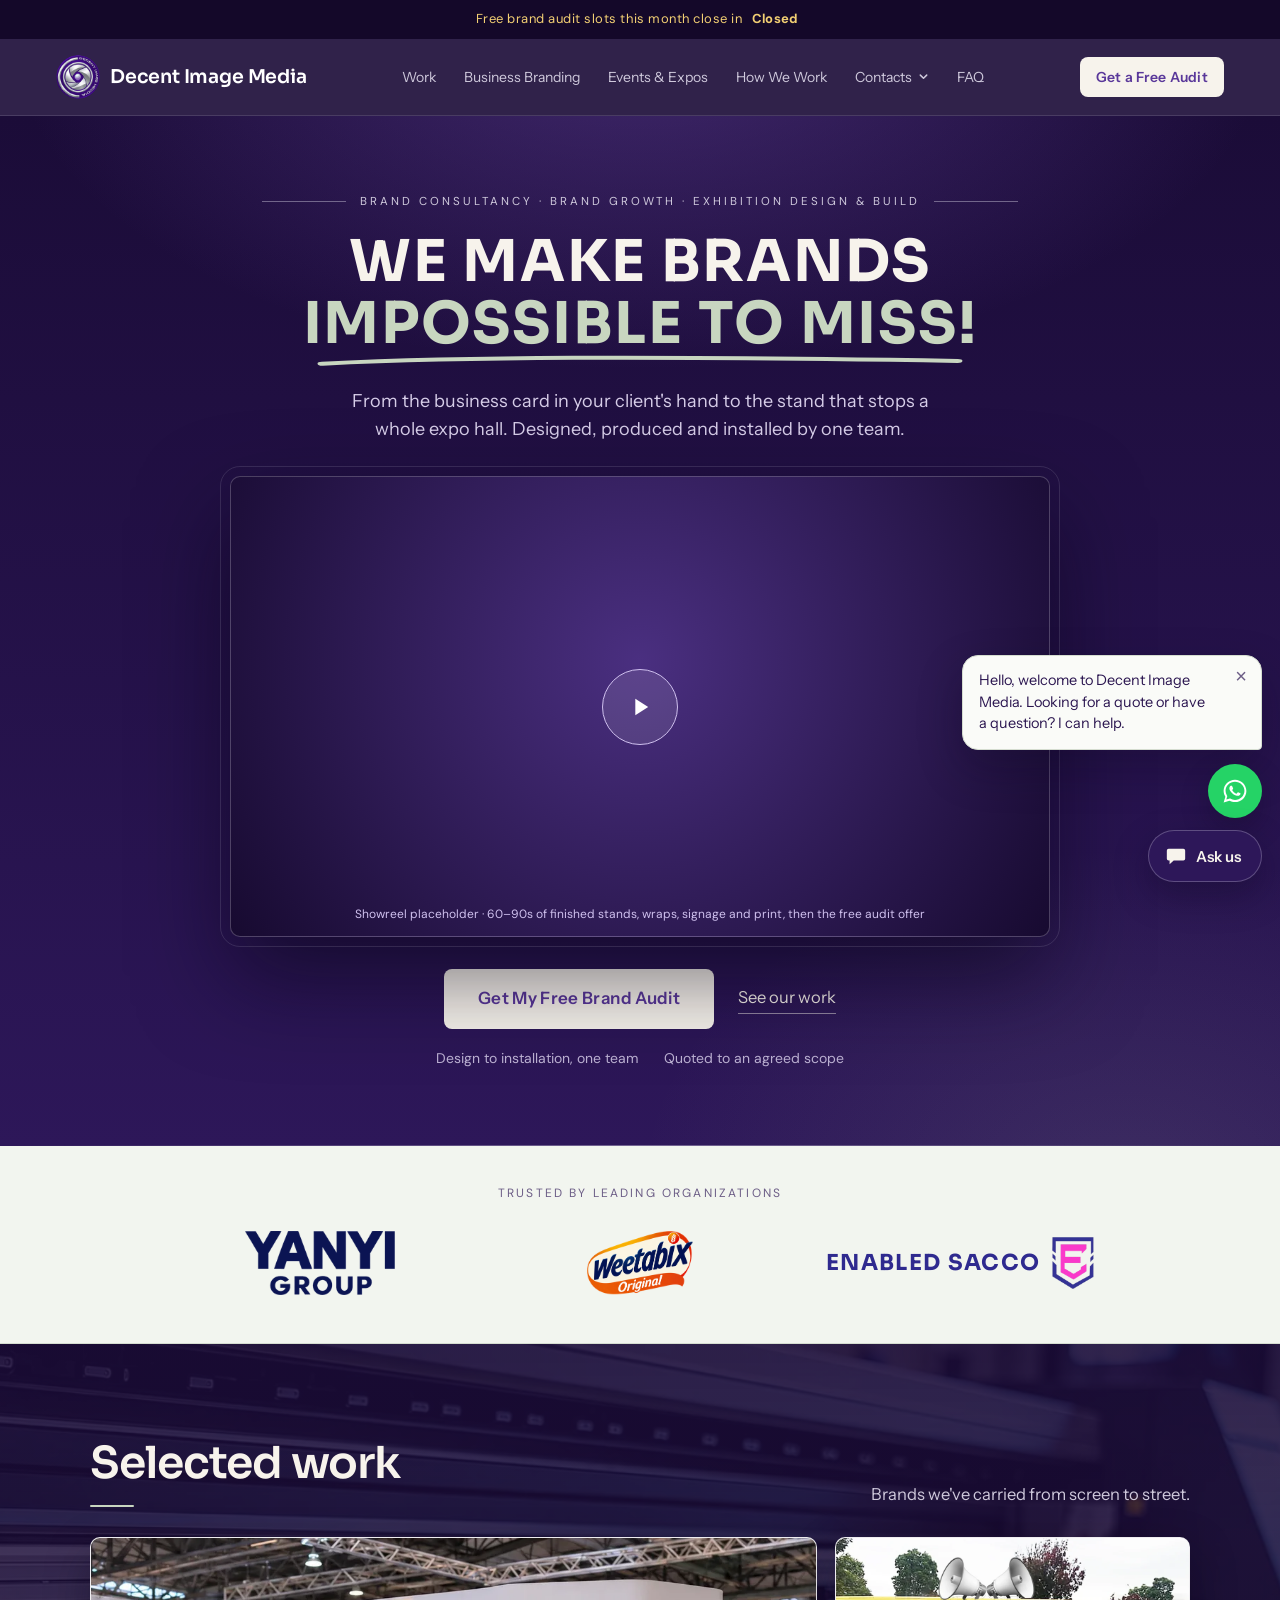
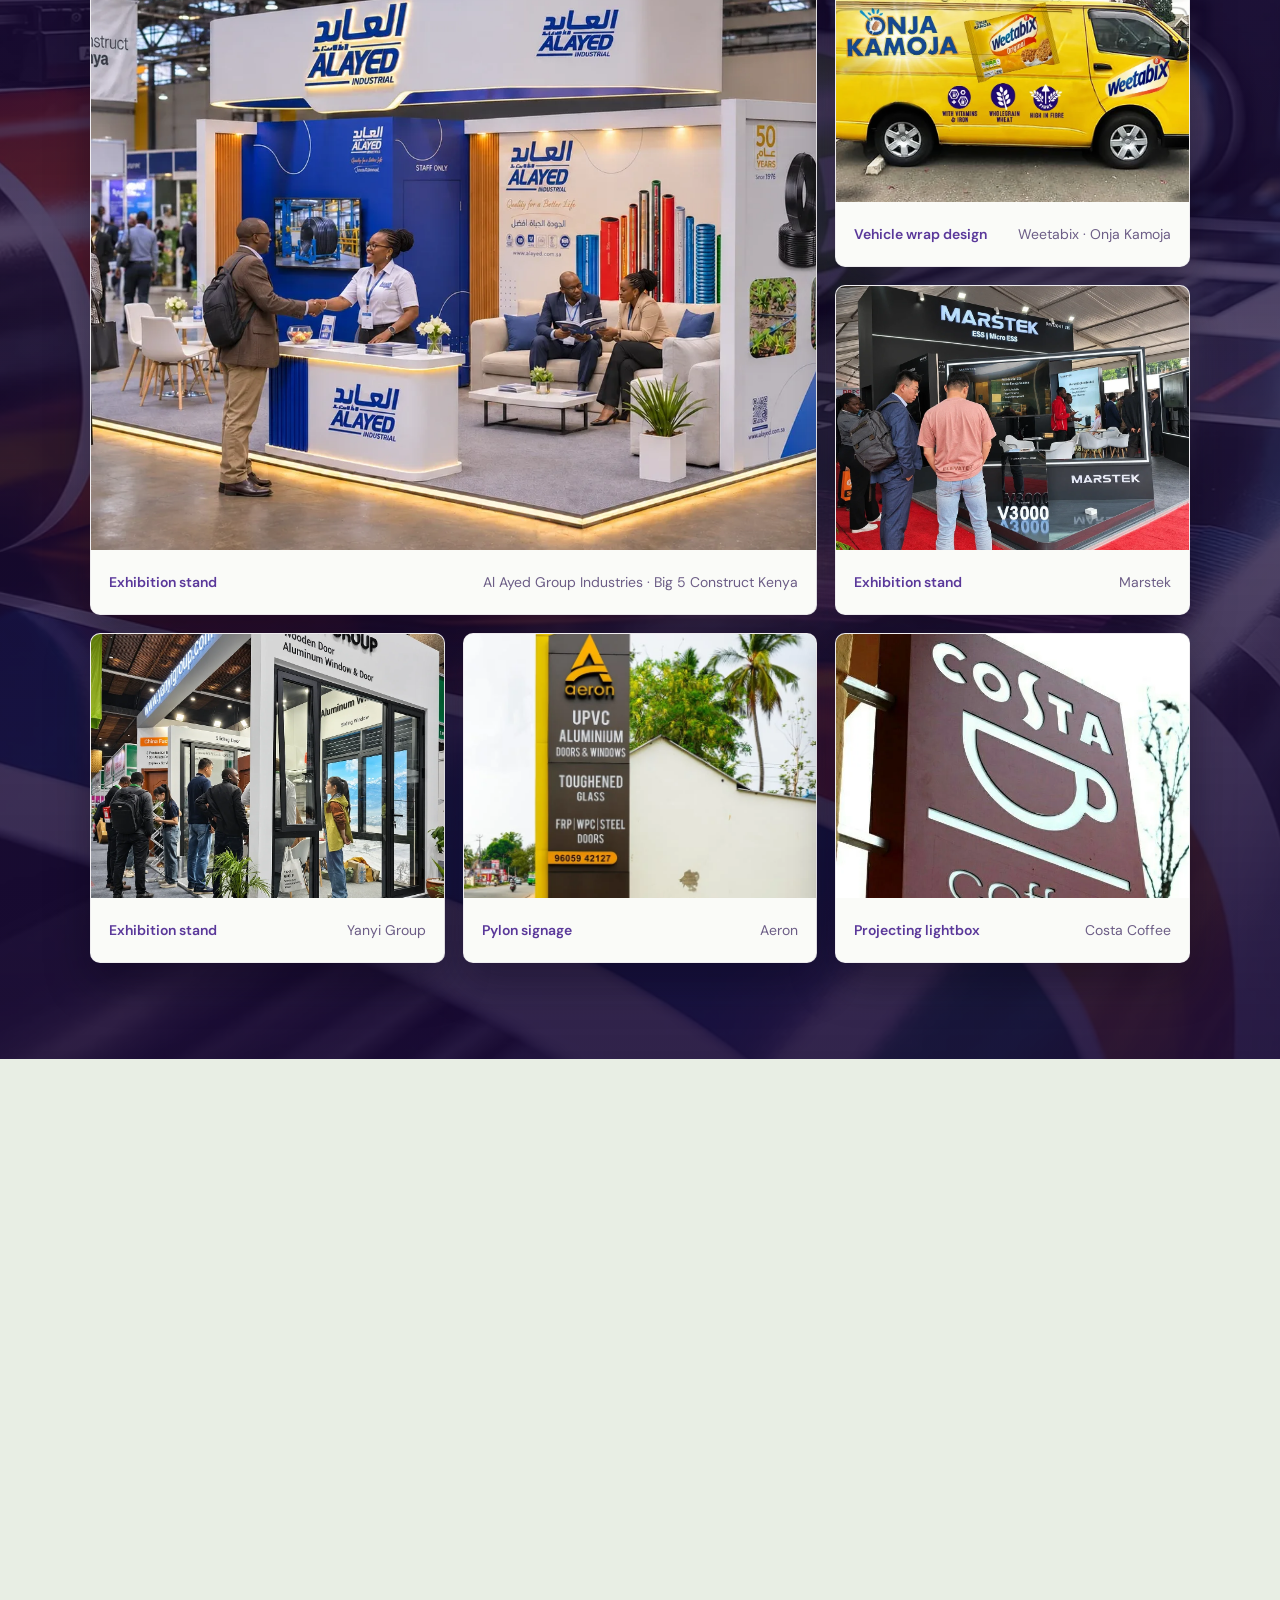
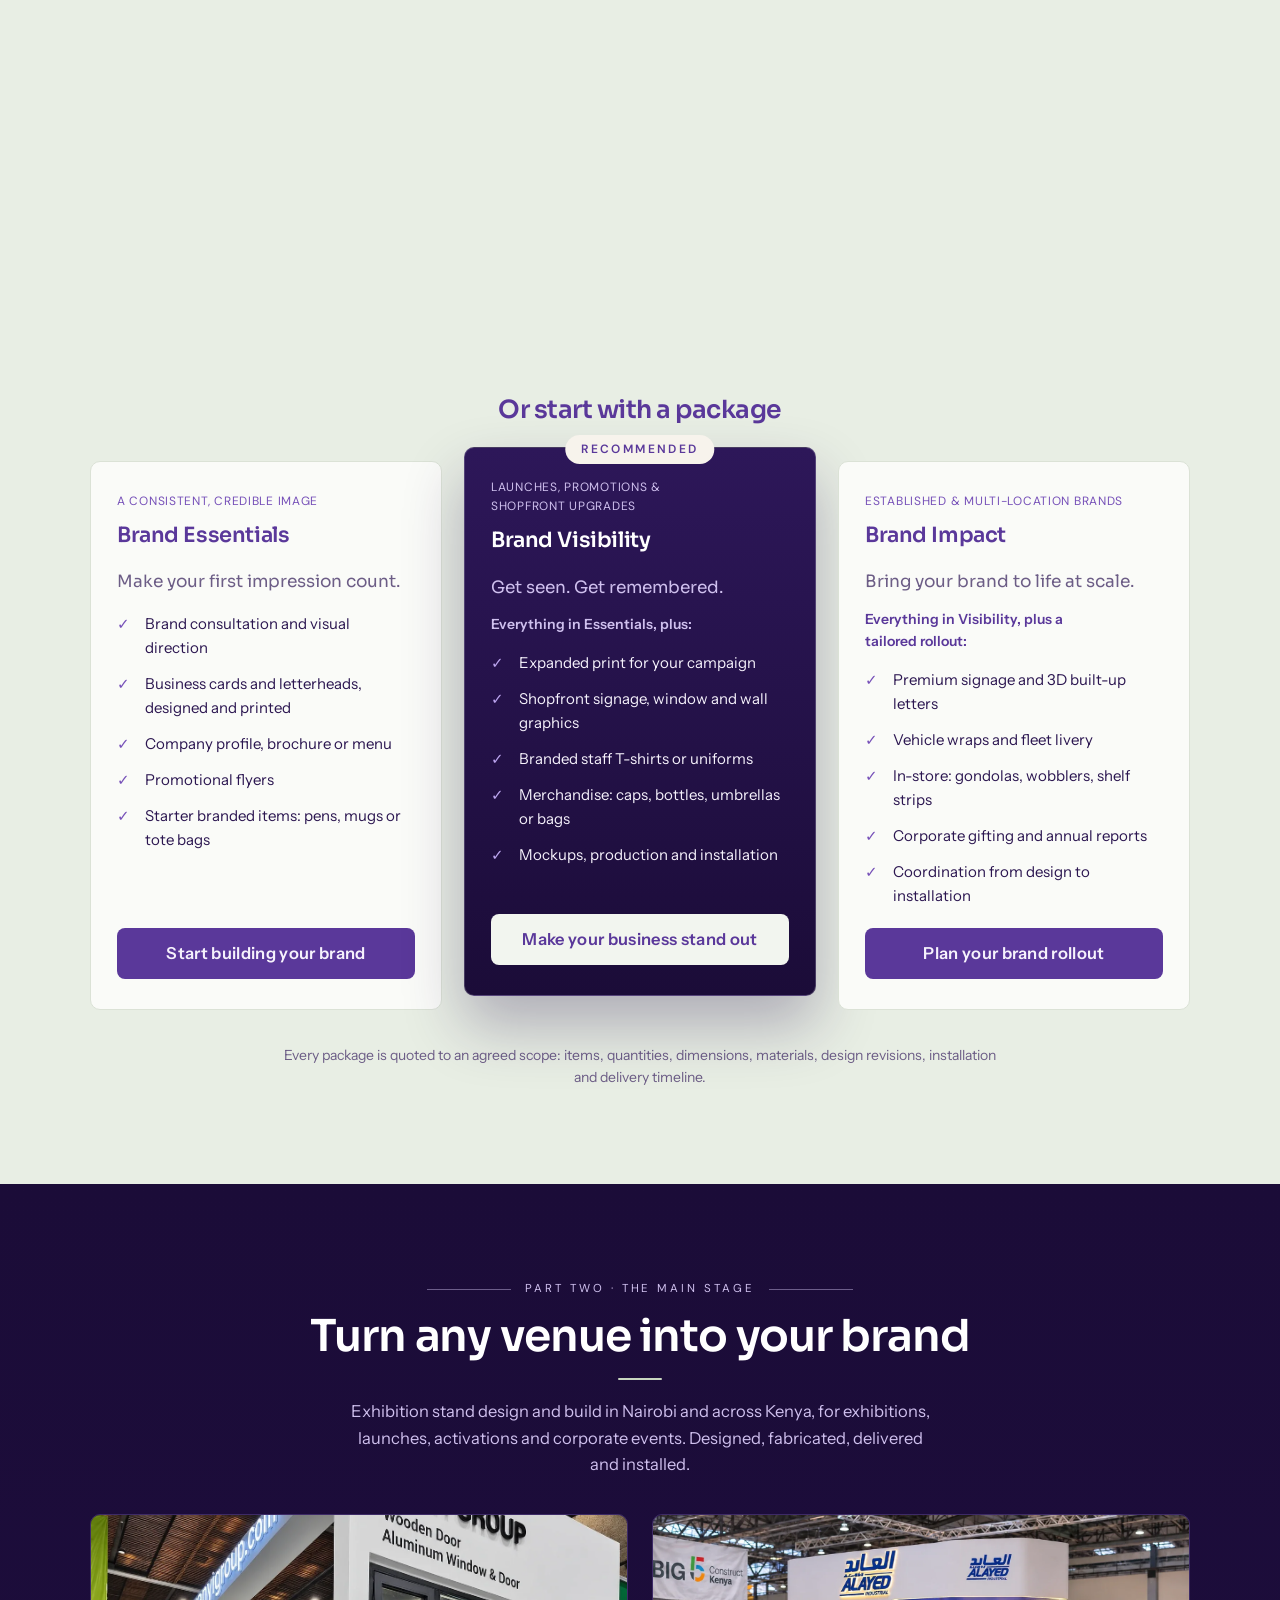
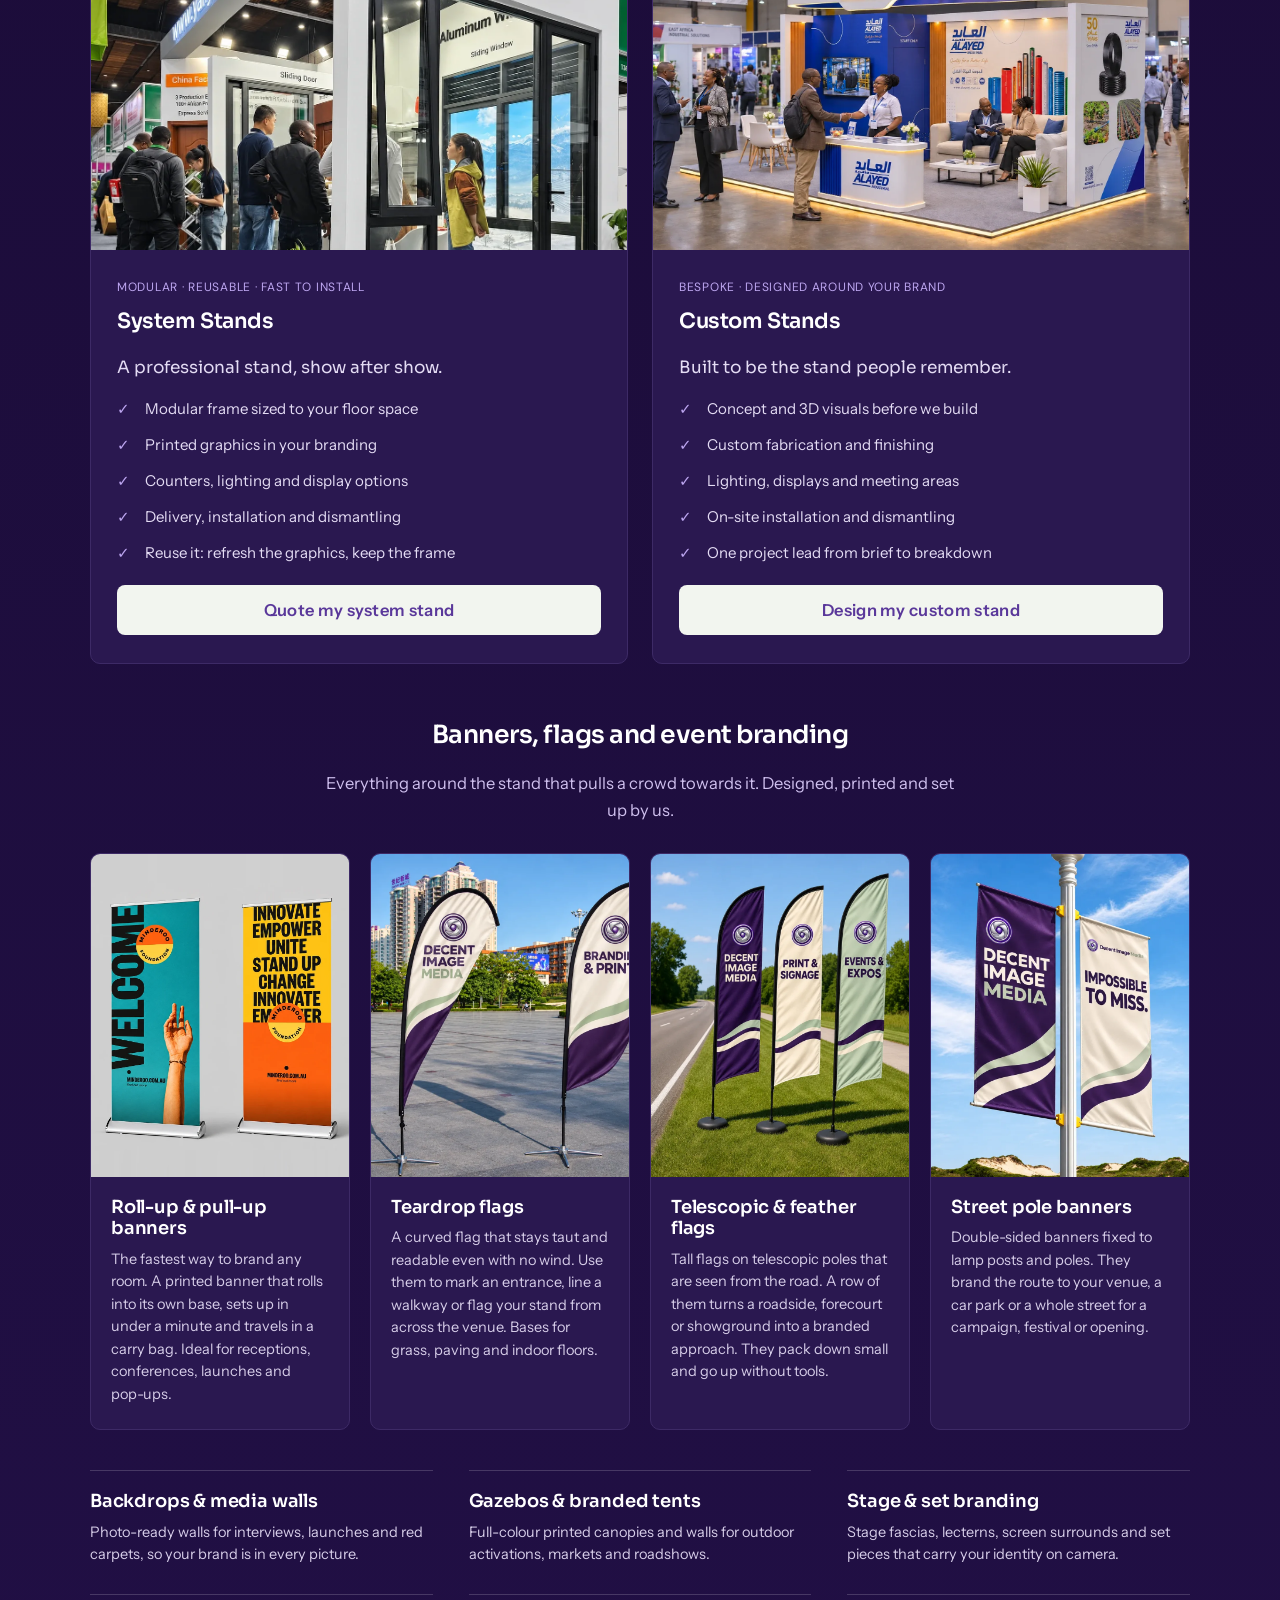
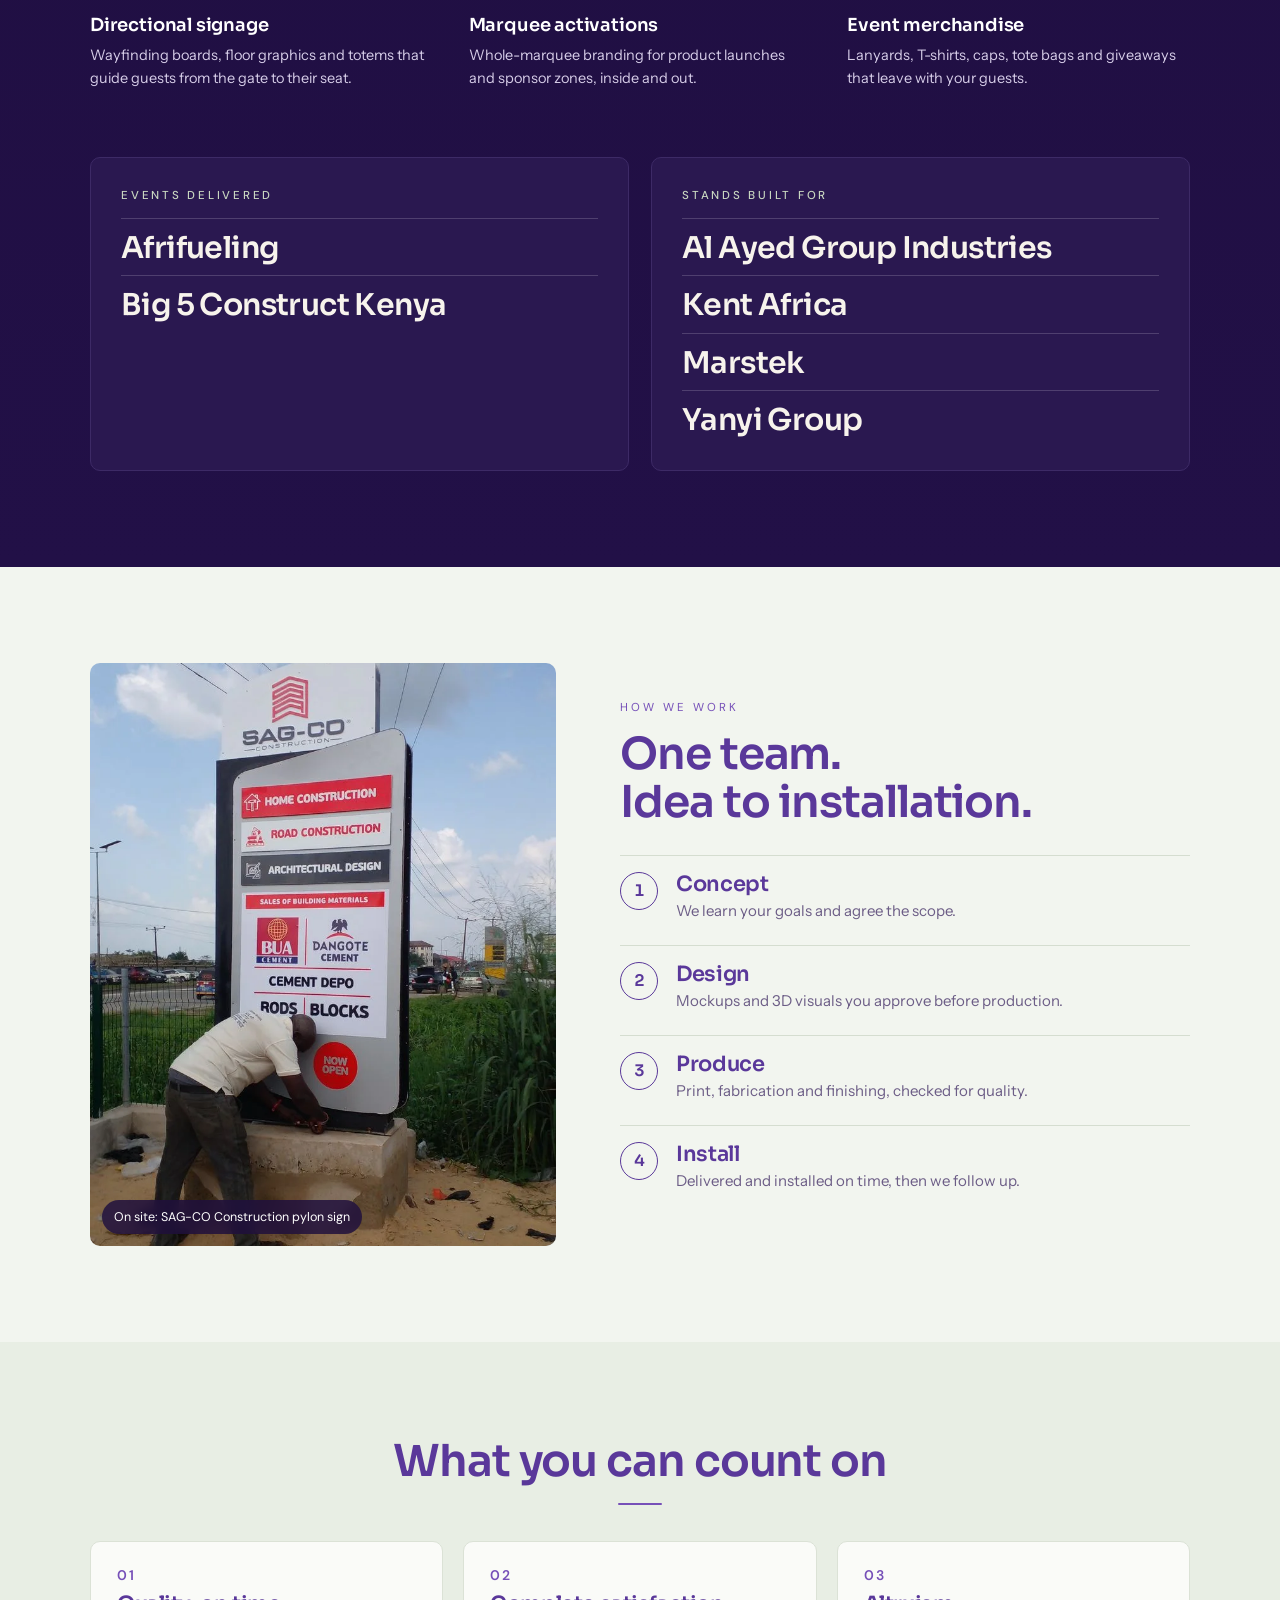
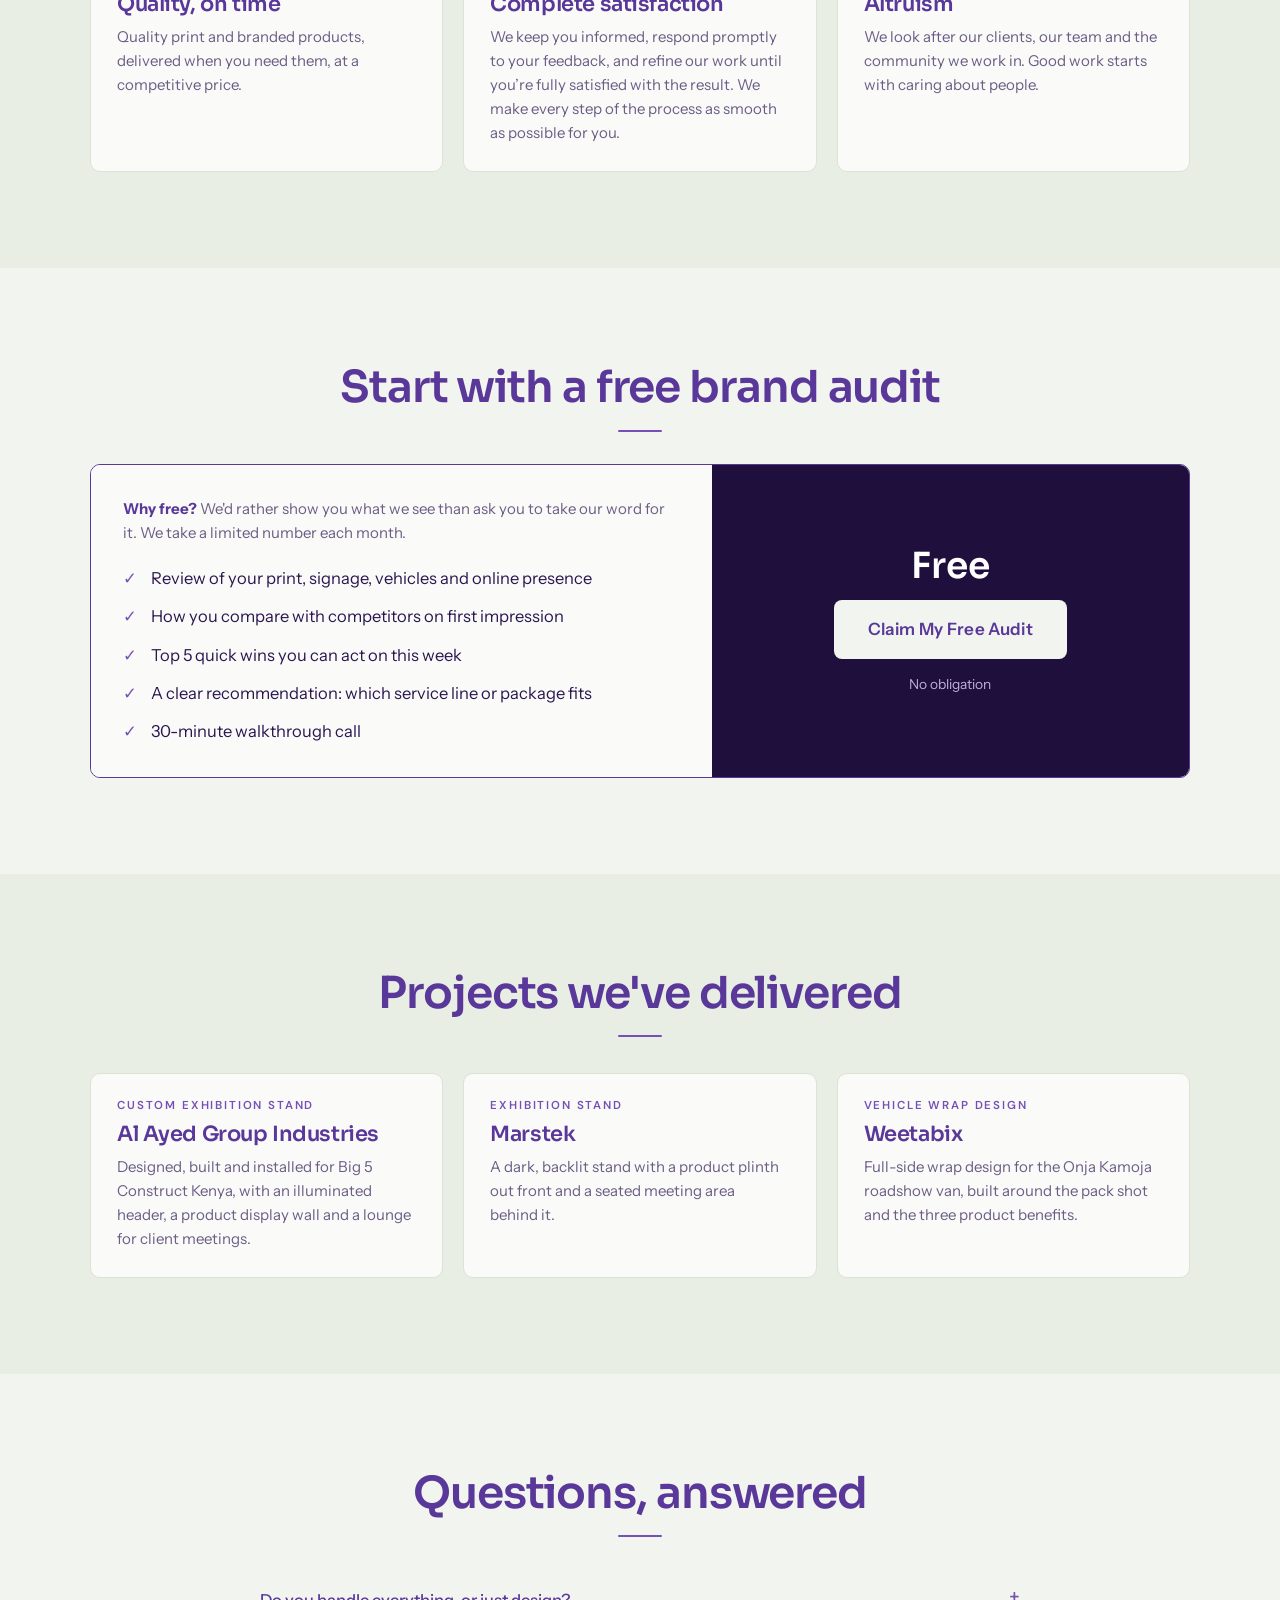
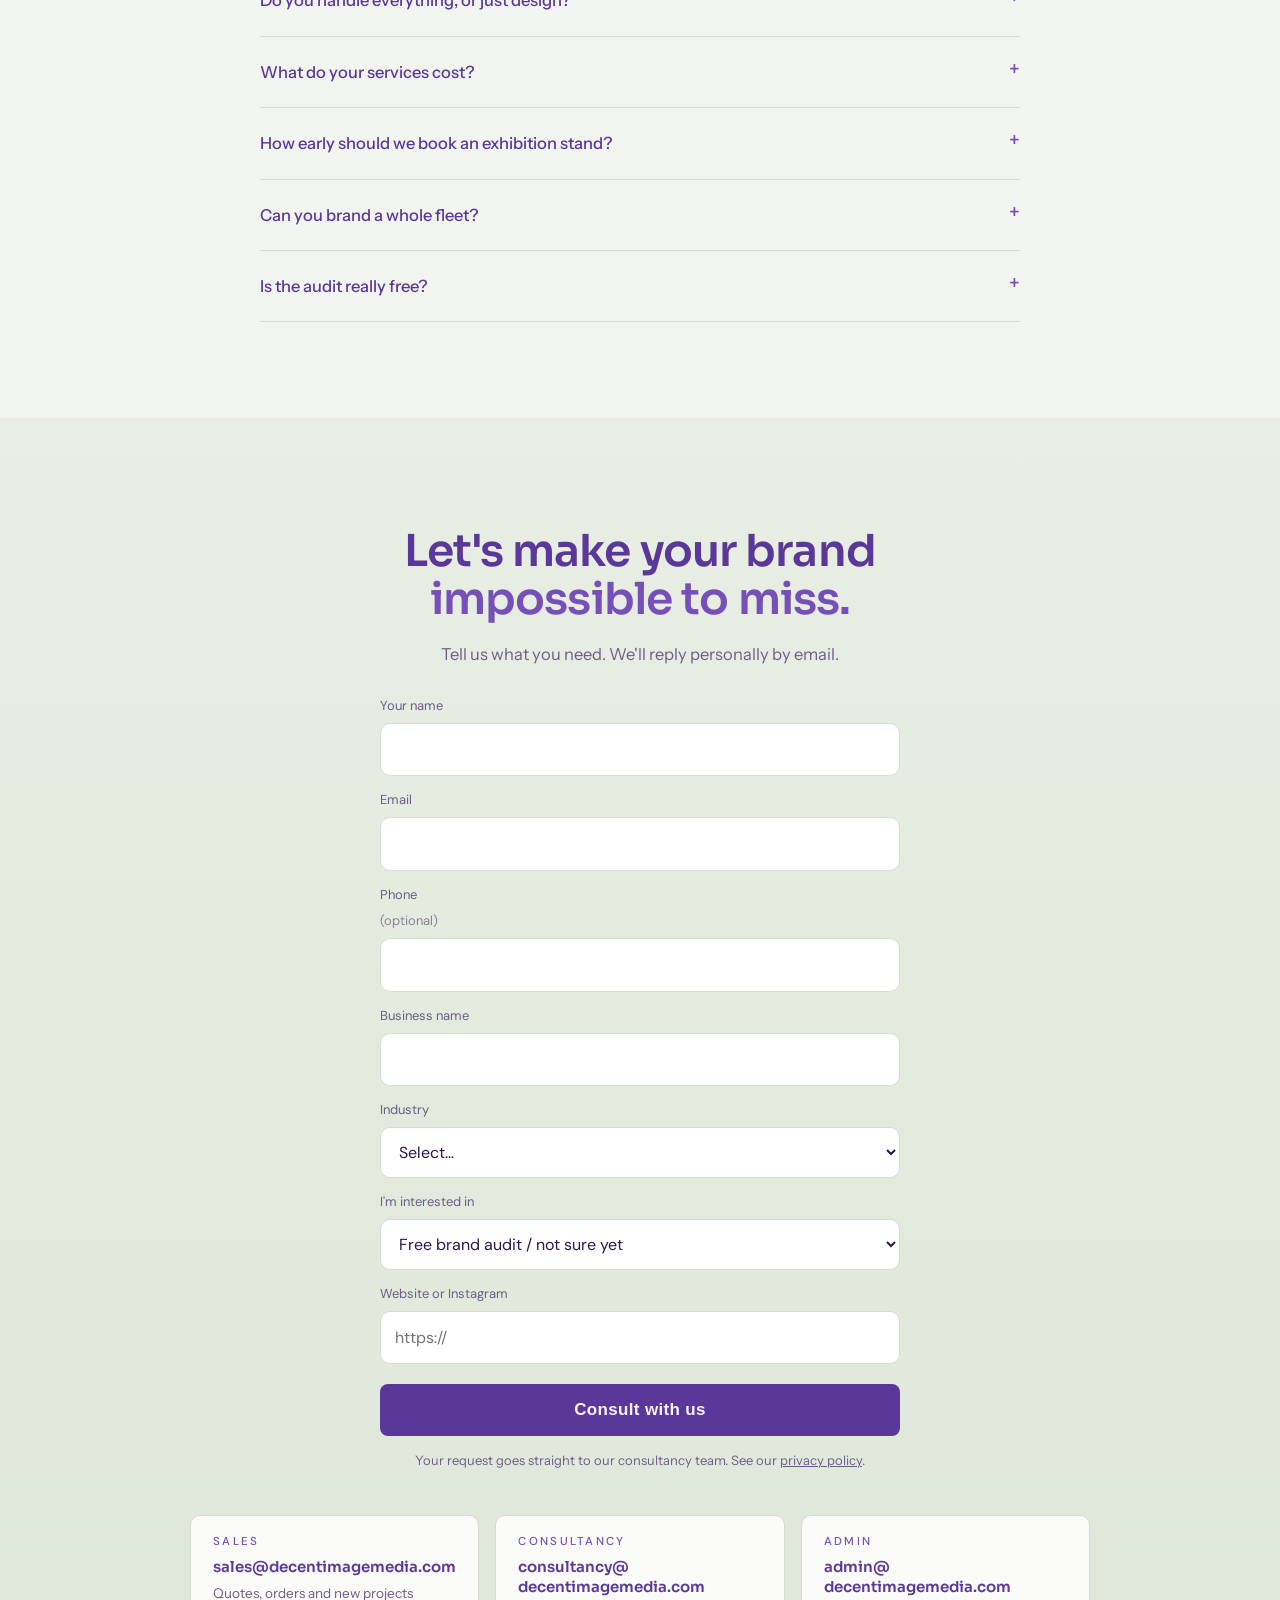
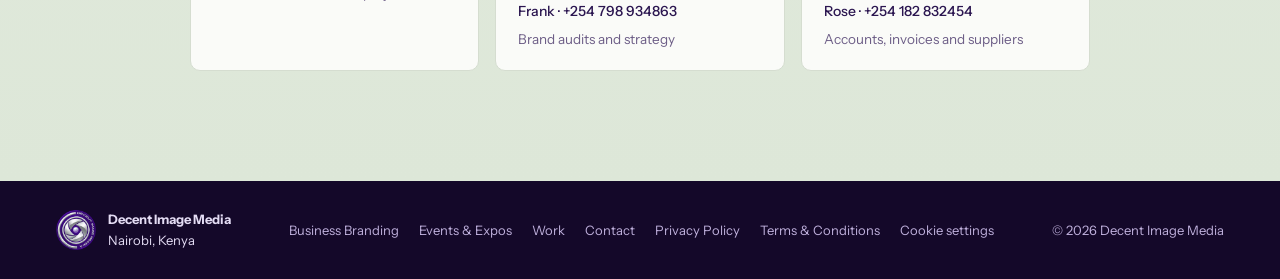
==== index.html @ 33c49ab5 "Add client logos to the rotating strip; rename heading to 'Trusted by leading organizations' Co-Auth" ====
<!doctype html>
<html lang="en" class="no-js">
<head>
<meta charset="utf-8">
<meta name="viewport" content="width=device-width, initial-scale=1">
<title>Decent Image Media | Printing &amp; Branding Company in Nairobi</title>
<meta name="description" content="Printing and branding company in Nairobi, Kenya: business printing, signage, vehicle branding, merchandise and exhibition stand design and build.">
<link rel="canonical" href="https://decentimagemedia.com/">
<link rel="preconnect" href="https://fonts.googleapis.com">
<link rel="preconnect" href="https://fonts.gstatic.com" crossorigin>
<link href="https://fonts.googleapis.com/css2?family=DM+Sans:wght@400;500&family=Instrument+Sans:wght@400;500;600&family=Sora:wght@400;500;600;700&family=Syncopate:wght@700&display=swap" rel="stylesheet">
<link rel="icon" type="image/png" href="favicon.png">
<meta property="og:type" content="website">
<meta property="og:site_name" content="Decent Image Media">
<meta property="og:title" content="Decent Image Media | Printing &amp; Branding Company in Nairobi">
<meta property="og:description" content="Design consultancy, print, signage, fleet branding and exhibition stands. Designed, produced and installed by one team in Nairobi, Kenya.">
<meta property="og:url" content="https://decentimagemedia.com/">
<meta property="og:image" content="https://decentimagemedia.com/work/alayed-stand.webp">
<meta property="og:image:alt" content="Exhibition stand designed and built by Decent Image Media at Big 5 Construct Kenya">
<meta name="twitter:card" content="summary_large_image">
<script type="application/ld+json">
{
  "@context": "https://schema.org",
  "@type": "LocalBusiness",
  "@id": "https://decentimagemedia.com/#business",
  "name": "Decent Image Media",
  "url": "https://decentimagemedia.com/",
  "logo": "https://decentimagemedia.com/logo.png",
  "image": "https://decentimagemedia.com/work/alayed-stand.webp",
  "description": "Printing and branding company in Nairobi, Kenya: brand consultancy, business printing, signage, vehicle branding, branded merchandise, event branding and exhibition stand design and build.",
  "telephone": "+254182832454",
  "address": {"@type": "PostalAddress", "addressLocality": "Nairobi", "addressCountry": "KE"},
  "areaServed": [{"@type": "City", "name": "Nairobi"}, {"@type": "Country", "name": "Kenya"}],
  "knowsAbout": ["Printing", "Branding", "Signage", "3D signage", "Vehicle branding", "Branded merchandise", "Exhibition stands", "Roll-up banners", "Event branding", "Brand consultancy"]
}
</script>
<link rel="stylesheet" href="styles.css">
</head>
<body>
<script>document.documentElement.className="js"</script>
<a class="skip" href="#top">Skip to content</a>

<!-- ONE announcement bar only -->
<div class="bar" role="status">
  <span>Free brand audit slots this month close in</span>
  <strong id="countdown">--d --h --m --s</strong>
</div>

<header class="nav">
  <a class="logo" href="/" aria-label="Decent Image Media home">
    <img class="logo-img" src="logo.png" width="44" height="44" alt=""><span>Decent Image <em>Media</em></span>
  </a>
  <button class="menu-btn" type="button" aria-expanded="false" aria-controls="site-nav" aria-label="Menu"><span></span><span></span><span></span></button>
  <nav aria-label="Primary" id="site-nav">
    <a href="#work">Work</a>
    <a href="#services">Business Branding</a>
    <a href="#events">Events &amp; Expos</a>
    <a href="#how">How We Work</a>
    <div class="nav-drop">
      <button type="button" class="nav-drop-btn" aria-expanded="false" aria-controls="contacts-menu">Contacts
        <svg viewBox="0 0 12 12" width="11" height="11" aria-hidden="true"><path d="M2.5 4.5 6 8l3.5-3.5" fill="none" stroke="currentColor" stroke-width="1.6" stroke-linecap="round" stroke-linejoin="round"/></svg>
      </button>
      <div class="nav-drop-panel" id="contacts-menu" hidden>
        <div class="cm">
          <span>Consultancy</span>
          <b>Frank</b>
          <a href="tel:+254798934863">+254 798 934863</a>
          <a href="mailto:consultancy@decentimagemedia.com?subject=Consultancy%20enquiry">consultancy@decentimagemedia.com</a>
        </div>
        <div class="cm">
          <span>Sales</span>
          <!-- TODO(owner): add the sales phone number -->
          <a href="mailto:sales@decentimagemedia.com?subject=Website%20enquiry">sales@decentimagemedia.com</a>
        </div>
        <div class="cm">
          <span>Admin</span>
          <b>Rose</b>
          <a href="tel:+254182832454">+254 182 832454</a>
          <a href="mailto:admin@decentimagemedia.com?subject=Administrative%20enquiry">admin@decentimagemedia.com</a>
        </div>
        <p class="cm-loc">Nairobi, Kenya</p>
      </div>
    </div>
    <a href="#faq">FAQ</a>
  </nav>
  <a class="btn btn-sm" href="#book">Get a Free Audit</a>
</header>

<main id="top">

<!-- 1. HERO: one big statement -> showreel -> CTA -> trust beside CTA -->
<div class="royal">
<section class="hero">
  <p class="eyebrow orn">Brand Consultancy · Brand Growth · Exhibition Design &amp; Build</p>
  <h1>We make brands<br><em class="swoosh">impossible to miss!</em></h1>
  <p class="hero-sub">From the business card in your client's hand to the stand that stops a whole expo hall. Designed, produced and installed by one team.</p>

  <div class="vsl" id="vsl">
    <!-- Replace with your showreel / VSL:
         <video controls poster="vsl-poster.jpg" src="vsl.mp4"></video> -->
    <button class="vsl-play" type="button" aria-label="Play showreel (placeholder)">
      <svg viewBox="0 0 24 24" width="28" height="28" aria-hidden="true"><path d="M8 5v14l11-7z" fill="currentColor"/></svg>
    </button>
    <p class="vsl-note">Showreel placeholder · 60–90s of finished stands, wraps, signage and print, then the free audit offer</p>
  </div>

  <div class="cta-row">
    <a class="btn btn-lg" href="#book">Get My Free Brand Audit</a>
    <a class="btn-ghost" href="#work">See our work</a>
  </div>
  <ul class="trust-near-cta">
    <li>Design to installation, one team</li>
    <li>Quoted to an agreed scope</li>
  </ul>
</section>
</div>

<!-- 2. Client logo wall (agency standard: trust before detail) -->
<section class="logos" aria-label="Clients">
  <p>Trusted by leading organizations</p>
  <!-- Swap names for logo images (with each client's permission) -->
  <div class="logo-row">
    <span class="client-logo"><img src="work/client-kent.png" alt="" loading="lazy">Kent Africa</span><span class="client-logo"><img src="work/client-alayed.png" alt="" loading="lazy">Al Ayed Group Industries</span><span>Marstek</span><span class="client-logo"><img src="work/client-yanyi.png" alt="" loading="lazy">Yanyi Group</span><span class="client-logo"><img src="work/client-weetabix.png" alt="" loading="lazy">Weetabix</span><span class="client-logo keep-name enabled-name">ENABLED SACCO<img src="work/client-enabled.png" alt=""></span><span class="client-logo"><img src="work/client-costa.png" alt="" loading="lazy">Costa Coffee</span><span>Aeron</span><span>SAG-CO</span>
  </div>
</section>

<!-- 3. Selected work FIRST (Pentagram/Landor pattern: show, don't tell) -->
<section class="section" id="work">
  <div class="sec-head">
    <h2>Selected work</h2>
    <p>Brands we've carried from screen to street.</p>
  </div>
  <div class="work">
    <!-- Each tile: replace .photo with <img src="work/xxx.webp" alt="..."> -->
    <a class="tile tile-xl" href="#events"><img src="work/alayed-stand.webp" alt="Al Ayed Group Industries exhibition stand at Big 5 Construct Kenya with illuminated header and lounge area" loading="lazy">
      <div class="tile-cap"><span>Exhibition stand</span><b>Al Ayed Group Industries · Big 5 Construct Kenya</b></div></a>
    <a class="tile" href="#services"><img src="work/weetabix-van.webp" alt="Weetabix Onja Kamoja roadshow van wrap design" loading="lazy">
      <div class="tile-cap"><span>Vehicle wrap design</span><b>Weetabix · Onja Kamoja</b></div></a>
    <a class="tile" href="#events"><img src="work/marstek-stand.webp" alt="Marstek exhibition stand with illuminated branding" loading="lazy">
      <div class="tile-cap"><span>Exhibition stand</span><b>Marstek</b></div></a>
    <a class="tile" href="#events"><img src="work/yanyi-stand.webp" alt="Yanyi Group exhibition stand with 3D lettering and glazed frontage" loading="lazy">
      <div class="tile-cap"><span>Exhibition stand</span><b>Yanyi Group</b></div></a>
    <a class="tile" href="#services"><img src="work/aeron-pylon.webp" alt="Aeron roadside pylon sign with illuminated logo" loading="lazy">
      <div class="tile-cap"><span>Pylon signage</span><b>Aeron</b></div></a>
    <a class="tile" href="#services"><img src="work/costa-lightbox.webp" alt="Costa Coffee projecting lightbox sign with cut-out lettering" loading="lazy" style="object-position:center 30%">
      <div class="tile-cap"><span>Projecting lightbox</span><b>Costa Coffee</b></div></a>
  </div>
</section>

<!-- 4. PART ONE: everyday business branding -->
<section class="section alt" id="services">
  <p class="eyebrow center orn">Part one · Your business, every day</p>
  <h2>Everything your business needs to look the part</h2>
  <p class="lead">Business printing, signage, vehicle branding and branded merchandise in Nairobi. Four service lines covering every surface where your customers meet your brand.</p>

  <div class="lines">
    <article class="line">
      <span class="line-no">01</span>
      <h3>First Impressions</h3>
      <p class="line-sub">Office print &amp; branded collateral. The paper that introduces you before you say a word.</p>
      <ul class="tags">
        <li>Business cards</li><li>Letterheads &amp; slips</li><li>Brochures &amp; flyers</li><li>Company profiles</li>
        <li>Menus</li><li>Annual reports</li><li>Corporate gifting</li>
      </ul>
    </article>
    <article class="line">
      <span class="line-no">02</span>
      <h3>Built to Be Seen</h3>
      <p class="line-sub">Large format, signage &amp; in-store. From a shelf strip to a building front.</p>
      <ul class="tags">
        <li>Billboards</li><li>2D flat-cut signage</li><li>3D built-up letters</li><li>Shopfront branding</li>
        <li>Wall &amp; floor graphics</li><li>Supermarket in-store</li><li>Gondolas &amp; wobblers</li><li>Shelf strips</li><li>Category branding</li>
      </ul>
    </article>
    <article class="line">
      <span class="line-no">03</span>
      <h3>Brands in Motion</h3>
      <p class="line-sub">Fleet branding &amp; merchandise. The brand that travels, and the objects that stay on a customer's desk.</p>
      <ul class="tags">
        <li>Full &amp; partial wraps</li><li>Fleet livery</li><li>T-shirts</li><li>Corporate uniforms</li>
        <li>Caps</li><li>Mugs</li><li>Umbrellas</li><li>Bags</li><li>Diaries &amp; pens</li>
      </ul>
    </article>
    <article class="line">
      <span class="line-no">04</span>
      <h3>Creative &amp; Digital</h3>
      <p class="line-sub">The thinking behind everything you print, wrap and build.</p>
      <ul class="tags">
        <li>Creative &amp; graphic design</li><li>Brand identity</li><li>Websites</li><li>Social media</li><li>Interior design</li>
      </ul>
    </article>
  </div>

  <h3 class="sub">Or start with a package</h3>
  <div class="packages">
    <article class="pack">
      <p class="pack-tag">A consistent, credible image</p>
      <h3>Brand Essentials</h3>
      <p class="pack-line">Make your first impression count.</p>
      <ul class="checks">
        <li>Brand consultation and visual direction</li>
        <li>Business cards and letterheads, designed and printed</li>
        <li>Company profile, brochure or menu</li>
        <li>Promotional flyers</li>
        <li>Starter branded items: pens, mugs or tote bags</li>
      </ul>
      <a class="btn" href="#book" data-package="Brand Essentials">Start building your brand</a>
    </article>

    <article class="pack pack-featured">
      <span class="pack-badge">Recommended</span>
      <p class="pack-tag">Launches, promotions &amp; shopfront upgrades</p>
      <h3>Brand Visibility</h3>
      <p class="pack-line">Get seen. Get remembered.</p>
      <p class="pack-inc">Everything in Essentials, plus:</p>
      <ul class="checks">
        <li>Expanded print for your campaign</li>
        <li>Shopfront signage, window and wall graphics</li>
        <li>Branded staff T-shirts or uniforms</li>
        <li>Merchandise: caps, bottles, umbrellas or bags</li>
        <li>Mockups, production and installation</li>
      </ul>
      <a class="btn" href="#book" data-package="Brand Visibility">Make your business stand out</a>
    </article>

    <article class="pack">
      <p class="pack-tag">Established &amp; multi-location brands</p>
      <h3>Brand Impact</h3>
      <p class="pack-line">Bring your brand to life at scale.</p>
      <p class="pack-inc">Everything in Visibility, plus a tailored rollout:</p>
      <ul class="checks">
        <li>Premium signage and 3D built-up letters</li>
        <li>Vehicle wraps and fleet livery</li>
        <li>In-store: gondolas, wobblers, shelf strips</li>
        <li>Corporate gifting and annual reports</li>
        <li>Coordination from design to installation</li>
      </ul>
      <a class="btn" href="#book" data-package="Brand Impact">Plan your brand rollout</a>
    </article>
  </div>
  <p class="pack-note">Every package is quoted to an agreed scope: items, quantities, dimensions, materials, design revisions, installation and delivery timeline.</p>
</section>

<!-- 5. PART TWO: events & exhibitions (dark section = a different "stage") -->
<section class="section stage" id="events">
  <p class="eyebrow center orn">Part two · The main stage</p>
  <h2>Turn any venue into your brand</h2>
  <p class="lead">Exhibition stand design and build in Nairobi and across Kenya, for exhibitions, launches, activations and corporate events. Designed, fabricated, delivered and installed.</p>

  <div class="stands">
    <article class="stand">
      <img src="work/yanyi-stand.webp" alt="Yanyi Group stand" loading="lazy">
      <div class="stand-body">
        <p class="pack-tag">Modular · reusable · fast to install</p>
        <h3>System Stands</h3>
        <p class="pack-line">A professional stand, show after show.</p>
        <ul class="checks">
          <li>Modular frame sized to your floor space</li>
          <li>Printed graphics in your branding</li>
          <li>Counters, lighting and display options</li>
          <li>Delivery, installation and dismantling</li>
          <li>Reuse it: refresh the graphics, keep the frame</li>
        </ul>
        <a class="btn" href="#book" data-package="System Stand">Quote my system stand</a>
      </div>
    </article>
    <article class="stand">
      <img src="work/alayed-stand.webp" alt="Al Ayed Group Industries custom stand" loading="lazy">
      <div class="stand-body">
        <p class="pack-tag">Bespoke · designed around your brand</p>
        <h3>Custom Stands</h3>
        <p class="pack-line">Built to be the stand people remember.</p>
        <ul class="checks">
          <li>Concept and 3D visuals before we build</li>
          <li>Custom fabrication and finishing</li>
          <li>Lighting, displays and meeting areas</li>
          <li>On-site installation and dismantling</li>
          <li>One project lead from brief to breakdown</li>
        </ul>
        <a class="btn" href="#book" data-package="Custom Stand">Design my custom stand</a>
      </div>
    </article>
  </div>

  <h3 class="sub">Banners, flags and event branding</h3>
  <p class="lead">Everything around the stand that pulls a crowd towards it. Designed, printed and set up by us.</p>

  <div class="range">
    <article class="range-card">
      <img src="work/rollup-banners.webp" alt="Two roll-up banners standing side by side" loading="lazy">
      <div><h4>Roll-up &amp; pull-up banners</h4>
      <p>The fastest way to brand any room. A printed banner that rolls into its own base, sets up in under a minute and travels in a carry bag. Ideal for receptions, conferences, launches and pop-ups.</p></div>
    </article>
    <article class="range-card">
      <img src="work/teardrop-flags.webp" alt="Decent Image Media teardrop flags in a city square" loading="lazy">
      <div><h4>Teardrop flags</h4>
      <p>A curved flag that stays taut and readable even with no wind. Use them to mark an entrance, line a walkway or flag your stand from across the venue. Bases for grass, paving and indoor floors.</p></div>
    </article>
    <article class="range-card">
      <img src="work/feather-flags.webp" alt="Three Decent Image Media feather flags beside a road" loading="lazy">
      <div><h4>Telescopic &amp; feather flags</h4>
      <p>Tall flags on telescopic poles that are seen from the road. A row of them turns a roadside, forecourt or showground into a branded approach. They pack down small and go up without tools.</p></div>
    </article>
    <article class="range-card">
      <img src="work/pole-banners.webp" alt="Decent Image Media street pole banners against a blue sky" loading="lazy">
      <div><h4>Street pole banners</h4>
      <p>Double-sided banners fixed to lamp posts and poles. They brand the route to your venue, a car park or a whole street for a campaign, festival or opening.</p></div>
    </article>
  </div>

  <div class="range-more">
    <div><h4>Backdrops &amp; media walls</h4><p>Photo-ready walls for interviews, launches and red carpets, so your brand is in every picture.</p></div>
    <div><h4>Gazebos &amp; branded tents</h4><p>Full-colour printed canopies and walls for outdoor activations, markets and roadshows.</p></div>
    <div><h4>Stage &amp; set branding</h4><p>Stage fascias, lecterns, screen surrounds and set pieces that carry your identity on camera.</p></div>
    <div><h4>Directional signage</h4><p>Wayfinding boards, floor graphics and totems that guide guests from the gate to their seat.</p></div>
    <div><h4>Marquee activations</h4><p>Whole-marquee branding for product launches and sponsor zones, inside and out.</p></div>
    <div><h4>Event merchandise</h4><p>Lanyards, T-shirts, caps, tote bags and giveaways that leave with your guests.</p></div>
  </div>

  <!-- Track record: named events and stands -->
  <div class="record record-named">
    <div class="record-card">
      <span class="record-label">Events delivered</span>
      <ul><li>Afrifueling</li><li>Big 5 Construct Kenya</li></ul>
    </div>
    <div class="record-card">
      <span class="record-label">Stands built for</span>
      <ul><li>Al Ayed Group Industries</li><li>Kent Africa</li><li>Marstek</li><li>Yanyi Group</li></ul>
    </div>
  </div>
</section>

<!-- 6. How we work: one team, four steps -->
<section class="section" id="how">
  <div class="how">
    <figure class="how-photo">
      <img src="work/sagco-pylon.webp" alt="Our installer fitting a SAG-CO Construction pylon sign on site" loading="lazy">
      <figcaption>On site: SAG-CO Construction pylon sign</figcaption>
    </figure>
    <div>
      <p class="eyebrow">How we work</p>
      <h2>One team.<br>Idea to installation.</h2>
      <ol class="steps steps-v">
        <li><b>1</b><div><h3>Concept</h3><p>We learn your goals and agree the scope.</p></div></li>
        <li><b>2</b><div><h3>Design</h3><p>Mockups and 3D visuals you approve before production.</p></div></li>
        <li><b>3</b><div><h3>Produce</h3><p>Print, fabrication and finishing, checked for quality.</p></div></li>
        <li><b>4</b><div><h3>Install</h3><p>Delivered and installed on time, then we follow up.</p></div></li>
      </ol>
    </div>
  </div>
</section>

<!-- 7. Principles (from profile, client-facing) -->
<section class="section alt">
  <h2>What you can count on</h2>
  <div class="grid3">
    <article class="card"><span class="line-no">01</span><h3>Quality, on time</h3><p>Quality print and branded products, delivered when you need them, at a competitive price.</p></article>
    <article class="card"><span class="line-no">02</span><h3>Complete satisfaction</h3><p>We keep you informed, respond promptly to your feedback, and refine our work until you’re fully satisfied with the result. We make every step of the process as smooth as possible for you.</p></article>
    <article class="card"><span class="line-no">03</span><h3>Altruism</h3><p>We look after our clients, our team and the community we work in. Good work starts with caring about people.</p></article>
  </div>
</section>

<!-- 8. Free audit offer -->
<section class="section" id="audit">
  <h2>Start with a free brand audit</h2>
  <div class="offer">
    <div class="offer-body">
      <p class="offer-why"><strong>Why free?</strong> We'd rather show you what we see than ask you to take our word for it. We take a limited number each month.</p>
      <ul class="checks">
        <li>Review of your print, signage, vehicles and online presence</li>
        <li>How you compare with competitors on first impression</li>
        <li>Top 5 quick wins you can act on this week</li>
        <li>A clear recommendation: which service line or package fits</li>
        <li>30-minute walkthrough call</li>
      </ul>
    </div>
    <div class="offer-price">
      <span class="now">Free</span>
      <a class="btn btn-lg" href="#book">Claim My Free Audit</a>
      <small>No obligation</small>
    </div>
  </div>
</section>

<!-- 9. Project notes (our own words). Swap in signed client testimonials when you have them. -->
<section class="section alt" id="projects">
  <h2>Projects we've delivered</h2>
  <div class="grid3">
    <article class="card project"><span class="line-no">Custom exhibition stand</span><h3>Al Ayed Group Industries</h3><p>Designed, built and installed for Big 5 Construct Kenya, with an illuminated header, a product display wall and a lounge for client meetings.</p></article>
    <article class="card project"><span class="line-no">Exhibition stand</span><h3>Marstek</h3><p>A dark, backlit stand with a product plinth out front and a seated meeting area behind it.</p></article>
    <article class="card project"><span class="line-no">Vehicle wrap design</span><h3>Weetabix</h3><p>Full-side wrap design for the Onja Kamoja roadshow van, built around the pack shot and the three product benefits.</p></article>
  </div>
</section>

<!-- 10. FAQ -->
<section class="section" id="faq">
  <h2>Questions, answered</h2>
  <div class="faq">
    <details><summary>Do you handle everything, or just design?</summary><p>Everything: design, printing, fabrication, delivery and installation, with one point of contact.</p></details>
    <details><summary>What do your services cost?</summary><p>Everything is quoted to an agreed scope, so you only pay for what you need. The free audit is the quickest way to a clear proposal.</p></details>
    <details><summary>How early should we book an exhibition stand?</summary><p>Ideally, book 3 to 6 months before the exhibition. That leaves time for design, approvals and fabrication, especially for a custom stand. Short on time? We accept urgent orders up to two weeks before the show.</p></details>
    <details><summary>Can you brand a whole fleet?</summary><p>Yes. Full and partial wraps and consistent fleet livery across all your vehicles.</p></details>
    <details><summary>Is the audit really free?</summary><p>Yes. No cost and no obligation to work with us.</p></details>
  </div>
</section>

<!-- 11. Contact: form opens WhatsApp prefilled -->
<section class="final" id="book">
  <h2>Let's make your brand <em>impossible to miss.</em></h2>
  <p>Tell us what you need. We'll reply personally by email.</p>
  <form id="audit-form" class="form" novalidate>
    <label>Your name<input name="name" required autocomplete="name"></label>
    <label>Email<input name="email" type="email" required autocomplete="email" inputmode="email"></label>
    <label>Phone <small>(optional)</small><input name="phone" type="tel" autocomplete="tel" inputmode="tel"></label>
    <label>Business name<input name="business" required autocomplete="organization"></label>
    <label>Industry
      <select name="industry" required>
        <option value="">Select…</option>
        <option>Real estate</option><option>Hospitality</option>
        <option>Clinic / wellness</option><option>Event organiser</option>
        <option>Retail / FMCG</option><option>Corporate / banking</option><option>Other</option>
      </select>
    </label>
    <label>I'm interested in
      <select name="package">
        <option value="">Free brand audit / not sure yet</option>
        <optgroup label="Business branding">
          <option>Brand Essentials</option><option>Brand Visibility</option><option>Brand Impact</option>
        </optgroup>
        <optgroup label="Events &amp; exhibitions">
          <option>System Stand</option><option>Custom Stand</option><option>Event branding</option>
        </optgroup>
      </select>
    </label>
    <label>Website or Instagram<input name="link" placeholder="https://" autocomplete="url"></label>
    <input class="hp" type="text" name="_honey" tabindex="-1" autocomplete="off" aria-hidden="true">
    <button class="btn btn-lg" type="submit">Consult with us</button>
    <p class="form-note" id="form-note" role="status">Your request goes straight to our consultancy team. See our <a href="privacy.html" style="text-decoration:underline">privacy policy</a>.</p>
  </form>

  <!-- Email contacts. Replace the domain once your company email is set up, then these become links. -->
  <div class="emails" id="contacts" aria-label="Contacts">
    <div class="email-card"><span>Sales</span><b><a href="mailto:sales@decentimagemedia.com?subject=Website%20enquiry">sales@<wbr>decentimagemedia.com</a></b><p>Quotes, orders and new projects</p></div>
    <div class="email-card"><span>Consultancy</span><b><a href="mailto:consultancy@decentimagemedia.com?subject=Consultancy%20enquiry">consultancy@<wbr>decentimagemedia.com</a></b><a class="ec-tel" href="tel:+254798934863">Frank · +254 798 934863</a><p>Brand audits and strategy</p></div>
    <div class="email-card"><span>Admin</span><b><a href="mailto:admin@decentimagemedia.com?subject=Administrative%20enquiry">admin@<wbr>decentimagemedia.com</a></b><a class="ec-tel" href="tel:+254182832454">Rose · +254 182 832454</a><p>Accounts, invoices and suppliers</p></div>
  </div>
</section>

</main>

<footer class="footer">
  <div class="foot-brand">
    <img src="logo.png" width="40" height="40" alt="">
    <div><b>Decent Image Media</b><br><span>Nairobi, Kenya</span></div>
  </div>
  <div class="foot-links">
    <a href="#services">Business Branding</a><a href="#events">Events &amp; Expos</a><a href="#work">Work</a><a href="#book">Contact</a><a href="privacy.html">Privacy Policy</a><a href="terms.html">Terms &amp; Conditions</a><a href="#" data-cookie-settings>Cookie settings</a>
  </div>
  <span>© <span id="yr"></span> Decent Image Media</span>
</footer>

<script src="script.js"></script>
<script src="chatbot.js"></script>
<script src="consent.js"></script>
</body>
</html>
---- styles.css ----
:root{
  /* very faded sage surfaces */
  --bg:#f2f5ef; --bg2:#e8eee4; --card:#fafbf8; --line:#d5ddd0;
  /* purple for type, icons, accents */
  --ink:#2b1650; --muted:#6c5d86;
  --purple:#5a389a; --purple2:#7650b8; --purple-deep:#1f0f3d;
  --on-purple:#f6f2fc;
  --serif:"Cormorant Garamond",Georgia,"Times New Roman",serif;
  --sans:Inter,system-ui,-apple-system,"Segoe UI",Roboto,sans-serif;
}
*{box-sizing:border-box;margin:0;padding:0}
html{scroll-behavior:smooth}
body{background:var(--bg);color:var(--ink);font:400 16px/1.6 var(--sans);-webkit-font-smoothing:antialiased}
a{color:inherit;text-decoration:none}
img,video{max-width:100%;display:block}
em{font-style:italic;color:var(--purple2)}

/* placeholders: obvious until replaced with real data */
.ph{outline:1px dashed rgba(90,56,154,.55);outline-offset:2px;border-radius:3px}

.bar{background:var(--purple-deep);color:#d9cdf0;text-align:center;font-size:13px;padding:9px 16px}
.bar strong{font-variant-numeric:tabular-nums;margin:0 6px;color:#fff}

.nav{display:flex;align-items:center;justify-content:space-between;gap:16px;padding:16px clamp(16px,5vw,56px);position:sticky;top:0;z-index:10;background:rgba(242,245,239,.92);backdrop-filter:blur(10px);border-bottom:1px solid var(--line)}
.logo{display:flex;align-items:center;gap:10px;font-family:var(--serif);font-size:22px;font-weight:600;letter-spacing:.02em;color:var(--purple)}
.logo-img{width:44px;height:44px;border-radius:50%;display:block}
.sr{position:absolute;left:-9999px}
.logo-mark{display:grid;place-items:center;width:34px;height:34px;border:1.5px solid var(--purple);color:var(--purple);font-size:20px}
.nav nav{display:flex;gap:28px;font-size:14px;color:var(--muted)}
.nav nav a:hover{color:var(--purple)}

.btn{display:inline-block;background:var(--purple);color:var(--on-purple);font-weight:600;border-radius:2px;padding:12px 22px;letter-spacing:.02em;transition:transform .15s,box-shadow .15s,background .15s}
.btn:hover{background:var(--purple2);transform:translateY(-1px);box-shadow:0 8px 26px rgba(90,56,154,.28)}
.btn-sm{padding:9px 16px;font-size:14px}
.btn-lg{padding:16px 34px;font-size:17px}
.btn-ghost{color:var(--purple);border-bottom:1px solid var(--purple);padding-bottom:2px}

.hero{max-width:980px;margin:0 auto;padding:clamp(28px,4vw,56px) 20px 56px;text-align:center}
.eyebrow{text-transform:uppercase;letter-spacing:.22em;font-size:12px;color:var(--purple2);margin-bottom:20px}
h1,h2,h3{font-family:var(--serif);font-weight:600;line-height:1.1;color:var(--purple)}
h1{font-size:clamp(34px,4.6vw,54px);margin-bottom:28px}
h2{font-size:clamp(30px,4.2vw,46px);margin-bottom:18px;text-align:center}
h3{font-size:22px;margin-bottom:8px}

.vsl{position:relative;aspect-ratio:16/9;max-width:820px;margin:0 auto 32px;background:radial-gradient(circle at 50% 40%,#4a2f80,#1f0f3d);border-radius:6px;display:grid;place-items:center;overflow:hidden;box-shadow:0 30px 70px rgba(43,22,80,.28)}
.vsl video,.vsl iframe{position:absolute;inset:0;width:100%;height:100%}
.vsl-play{width:76px;height:76px;border-radius:50%;border:1.5px solid #cfc0ee;background:rgba(255,255,255,.1);color:#fff;display:grid;place-items:center;cursor:pointer;transition:transform .2s,background .2s}
.vsl-play:hover{transform:scale(1.07);background:rgba(255,255,255,.2)}
.vsl-note{position:absolute;bottom:12px;left:0;right:0;font-size:12px;color:#cfc0ee;padding:0 16px}

.cta-row{display:flex;gap:24px;align-items:center;justify-content:center;flex-wrap:wrap}
.trust-near-cta{list-style:none;display:flex;gap:10px 26px;justify-content:center;flex-wrap:wrap;margin-top:18px;font-size:14px;color:var(--muted)}
.trust-near-cta.center{margin-top:22px}
.star{color:var(--purple2);letter-spacing:2px}

.stats{display:grid;grid-template-columns:repeat(4,1fr);max-width:1100px;margin:0 auto;border-block:1px solid var(--line)}
.stats div{padding:30px 16px;text-align:center;border-right:1px solid var(--line)}
.stats div:last-child{border-right:0}
.stats b{display:block;font:600 clamp(30px,4vw,46px)/1 var(--serif);color:var(--purple);margin-bottom:8px}
.stats span{font-size:13px;color:var(--muted)}

.section{padding:clamp(56px,8vw,96px) clamp(16px,5vw,56px)}
.section.alt{background:var(--bg2)}
.section>*{max-width:1100px;margin-inline:auto}
.lead{text-align:center;color:var(--muted);max-width:640px!important;margin-bottom:36px}
.section h2+.grid3,.section h2+.grid4{margin-top:36px}
.grid3{display:grid;grid-template-columns:repeat(3,1fr);gap:20px}
.grid4{display:grid;grid-template-columns:repeat(4,1fr);gap:20px}
.card{background:var(--card);border:1px solid var(--line);border-radius:4px;padding:26px}
.card p,.card footer{color:var(--muted);font-size:15px}
blockquote.card footer{margin-top:14px;font-size:13px}

.offer{display:grid;grid-template-columns:1.3fr 1fr;gap:0;border:1.5px solid var(--purple);border-radius:4px;overflow:hidden;margin-top:32px!important}
.offer-body{padding:32px;background:var(--card)}
.offer-why{color:var(--muted);margin-bottom:20px;font-size:15px}
.offer-why strong{color:var(--purple)}
.checks{list-style:none;display:grid;gap:12px}
.checks li{padding-left:28px;position:relative}
.checks li::before{content:"✓";position:absolute;left:0;color:var(--purple2);font-weight:700}
.offer-price{padding:32px;background:var(--purple-deep);color:var(--on-purple);display:flex;flex-direction:column;gap:14px;align-items:center;justify-content:center;text-align:center}
.was{text-decoration:line-through;color:#bfb0dc}
.now{font:600 36px/1.1 var(--serif);color:#fff}
.offer-price small{color:#bfb0dc}
.offer-price .btn{background:var(--bg);color:var(--purple)}
.offer-price .btn:hover{background:#fff}

.steps{list-style:none;display:grid;grid-template-columns:repeat(3,1fr);gap:20px;margin-top:36px!important}
.steps li{padding:8px 20px 8px 0}
.steps b{display:grid;place-items:center;width:42px;height:42px;border:1.5px solid var(--purple);color:var(--purple);border-radius:50%;margin-bottom:14px;font-family:var(--serif);font-size:20px}
.steps p{color:var(--muted);font-size:15px}

.faq{max-width:760px!important;margin-top:28px!important}
.faq details{border-bottom:1px solid var(--line);padding:18px 0}
.faq summary{cursor:pointer;font-weight:500;list-style:none;display:flex;justify-content:space-between;gap:12px;color:var(--purple)}
.faq summary::after{content:"+";color:var(--purple2)}
.faq details[open] summary::after{content:"–"}
.faq p{color:var(--muted);margin-top:10px;font-size:15px}

.final{text-align:center;padding:clamp(64px,9vw,110px) 20px;background:linear-gradient(180deg,var(--bg2),#dfe8da)}
.final h2{max-width:720px;margin-inline:auto}
.final p{color:var(--muted);margin-bottom:28px}
.form{max-width:520px;margin:0 auto;display:grid;gap:14px;text-align:left}
.form label{display:grid;gap:6px;font-size:13px;color:var(--muted)}
.form input,.form select{background:#fff;border:1px solid var(--line);color:var(--ink);border-radius:2px;padding:13px 14px;font:inherit;font-size:16px}
.form input:focus,.form select:focus{outline:2px solid var(--purple2);outline-offset:1px}
.form .btn{margin-top:6px;border:0;cursor:pointer;text-align:center}
.form-note{font-size:13px;margin:0!important;text-align:center}

.footer{display:flex;justify-content:space-between;flex-wrap:wrap;gap:8px;padding:28px clamp(16px,5vw,56px);background:var(--purple-deep);font-size:13px;color:#bfb0dc}
.footer a:hover{color:#fff}

@media(max-width:860px){
  .nav nav{display:none}
  .grid3,.steps,.offer{grid-template-columns:1fr}
  .grid4{grid-template-columns:1fr 1fr}
  .stats{grid-template-columns:1fr 1fr}
  .stats div:nth-child(2){border-right:0}
  .stats div:nth-child(-n+2){border-bottom:1px solid var(--line)}
  .bar-slots{display:none}
}
@media(max-width:520px){
  .grid4{grid-template-columns:1fr}
  .btn-sm{padding:8px 12px;font-size:13px}
  .logo{font-size:18px}
}
@media(prefers-reduced-motion:reduce){*{transition:none!important;scroll-behavior:auto!important}}

/* packages */
.packages{display:grid;grid-template-columns:repeat(3,1fr);gap:22px;align-items:stretch;margin-top:36px!important}
.pack{position:relative;display:flex;flex-direction:column;gap:12px;background:var(--card);border:1px solid var(--line);border-radius:4px;padding:30px 26px}
.pack .checks{flex:1;align-content:start;margin:4px 0 8px;font-size:15px}
.pack .btn{text-align:center;align-self:stretch}
.pack-tag{font-size:12px;letter-spacing:.06em;text-transform:uppercase;color:var(--purple2)}
.pack-line{font-family:var(--serif);font-size:22px;font-style:italic;color:var(--muted)}
.pack-inc{font-weight:600;color:var(--purple);font-size:14px}
.pack-result{font-size:14px;color:var(--muted)}
.pack-result strong{color:var(--purple)}
.pack-featured{background:var(--purple-deep);border-color:var(--purple-deep);color:var(--on-purple);transform:translateY(-14px);box-shadow:0 30px 60px rgba(43,22,80,.3)}
.pack-featured h3{color:#fff}
.pack-featured .pack-tag,.pack-featured .pack-line,.pack-featured .pack-result,.pack-featured .pack-inc{color:#cfc0ee}
.pack-featured .pack-result strong{color:#fff}
.pack-featured .checks li::before{color:#bda6f0}
.pack-featured .btn{background:var(--bg);color:var(--purple)}
.pack-featured .btn:hover{background:#fff}
.pack-badge{position:absolute;top:-13px;left:50%;transform:translateX(-50%);background:var(--purple2);color:#fff;font-size:12px;font-weight:600;letter-spacing:.12em;text-transform:uppercase;padding:5px 16px;border-radius:99px}
.pack-note{max-width:720px!important;text-align:center;color:var(--muted);font-size:14px;margin-top:34px!important}
@media(max-width:1000px){.packages{grid-template-columns:1fr;max-width:520px;margin-inline:auto}.pack-featured{transform:none;order:-1}}

/* two-part structure */
.eyebrow.center{text-align:center;margin-bottom:14px}
.sub{text-align:center;margin-top:56px!important;margin-bottom:20px;font-size:28px}

/* events & exhibitions */
.stands{display:grid;grid-template-columns:1fr 1fr;gap:24px;margin-top:36px!important}
.stand{display:flex;flex-direction:column;background:var(--card);border:1px solid var(--line);border-radius:4px;overflow:hidden}
.stand-body{display:flex;flex-direction:column;gap:12px;padding:28px 26px;flex:1}
.stand-body .checks{flex:1;align-content:start;font-size:15px;margin:4px 0 8px}
.stand-body .btn{text-align:center}
.photo{aspect-ratio:16/10;display:grid;place-items:center;background:repeating-linear-gradient(135deg,#e3eadf 0 14px,#eaf0e6 14px 28px);color:var(--muted);font-size:13px;outline-offset:-10px}
.stand img{aspect-ratio:16/10;width:100%;object-fit:cover}
.chips{list-style:none;display:flex;flex-wrap:wrap;justify-content:center;gap:10px;max-width:820px!important}
.chips li{border:1px solid var(--purple);color:var(--purple);border-radius:99px;padding:8px 18px;font-size:14px;background:var(--card)}
.record{display:grid;grid-template-columns:repeat(3,1fr);gap:22px}
.record-card{background:var(--card);border:1px solid var(--line);border-radius:4px;padding:34px 30px;display:flex;flex-direction:column;gap:38px}
.record-card b{align-self:flex-end;font:500 clamp(40px,5vw,64px)/1 var(--sans);color:#b9b3c6;letter-spacing:-.02em}
.record-card b small{font-size:.38em;font-weight:500;margin-left:2px}
.record-card.accent b{color:var(--purple)}
.record-card span{font-size:18px;color:var(--ink);max-width:14ch}
@media(max-width:860px){.stands,.record{grid-template-columns:1fr}.record-card{gap:18px}}

/* ===== v4: agency layout ===== */
.hero-sub{max-width:620px;margin:-8px auto 32px;color:var(--muted);font-size:17px}
h1{font-size:clamp(40px,6.4vw,78px);letter-spacing:-.01em}

.logos{text-align:center;padding:34px 16px;border-bottom:1px solid var(--line)}
.logos p{font-size:12px;letter-spacing:.18em;text-transform:uppercase;color:var(--muted);margin-bottom:18px}
.logo-row{display:flex;flex-wrap:wrap;justify-content:center;gap:16px 40px;color:#a49bb6;font-weight:600}

.sec-head{display:flex;justify-content:space-between;align-items:flex-end;gap:16px;flex-wrap:wrap;margin-bottom:30px}
.sec-head h2{text-align:left;margin:0}
.sec-head p{color:var(--muted)}
.work{display:grid;grid-template-columns:repeat(3,1fr);gap:18px}
.tile{display:block;border-radius:4px;overflow:hidden;background:var(--card);border:1px solid var(--line);transition:transform .2s}
.tile:hover{transform:translateY(-3px)}
.tile-xl{grid-column:span 2;grid-row:span 2}
.tile-xl .photo{aspect-ratio:auto;height:calc(100% - 64px);min-height:300px}
.tile-cap{display:flex;justify-content:space-between;gap:10px;padding:16px 18px;font-size:14px;height:64px;align-items:center}
.tile-cap span{color:var(--purple);font-weight:600}
.tile-cap b{color:var(--muted);font-weight:400}

.lines{display:grid;grid-template-columns:1fr 1fr;gap:20px;margin-top:36px!important}
.line{background:var(--card);border:1px solid var(--line);border-radius:4px;padding:30px 28px}
.line-no{display:block;font:600 14px/1 var(--sans);letter-spacing:.14em;color:var(--purple2);margin-bottom:14px}
.line h3{font-size:30px}
.line-sub{color:var(--muted);font-size:15px;margin-bottom:18px}
.tags{list-style:none;display:flex;flex-wrap:wrap;gap:8px}
.tags li{background:var(--bg2);color:var(--ink);border-radius:99px;padding:6px 14px;font-size:13px}
.pack .btn{margin-top:auto}

/* dark "main stage" section for events */
.stage{background:var(--purple-deep);color:var(--on-purple)}
.stage h2,.stage h3{color:#fff}
.stage .lead,.stage .eyebrow{color:#cfc0ee}
.stage .stand{background:#2a1850;border-color:#3d2a66}
.stage .stand .pack-tag{color:#bda6f0}
.stage .stand .pack-line,.stage .stand .checks{color:#e4dcf4}
.stage .checks li::before{color:#bda6f0}
.stage .stand .btn{background:var(--bg);color:var(--purple)}
.stage .photo{background:repeating-linear-gradient(135deg,#2f1c58 0 14px,#35215f 14px 28px);color:#bda6f0}
.stage .chips li{background:transparent;border-color:#bda6f0;color:#e4dcf4}
.stage .record{margin-top:56px!important}
.stage .record-card{background:#2a1850;border-color:#3d2a66}
.stage .record-card b{color:#7d6aa3}
.stage .record-card.accent b{color:#d9c8ff}
.stage .record-card span{color:#e4dcf4}
.stage .ph{outline-color:rgba(189,166,240,.6)}

.steps4{grid-template-columns:repeat(4,1fr)}
.grid3 .card .line-no{margin-bottom:10px}

.footer{align-items:center}
.foot-brand{display:flex;gap:12px;align-items:center;color:#e4dcf4}
.foot-links{display:flex;gap:20px;flex-wrap:wrap}

@media(max-width:860px){
  .work{grid-template-columns:1fr 1fr}
  .tile-xl{grid-column:span 2;grid-row:auto}
  .tile-xl .photo{height:auto;aspect-ratio:16/10;min-height:0}
  .lines,.steps4{grid-template-columns:1fr}
}
@media(max-width:520px){
  .work{grid-template-columns:1fr}
  .tile-xl{grid-column:auto}
}

/* real work photos */
.tile img{width:100%;aspect-ratio:16/10;object-fit:cover;display:block}
.tile-xl img{aspect-ratio:auto;height:calc(100% - 64px);min-height:300px}
.stand img{width:100%;aspect-ratio:16/10;object-fit:cover;object-position:center 35%}
.logo-row span{font:600 20px/1 var(--serif);color:var(--purple);opacity:.75;letter-spacing:.02em}
@media(max-width:860px){.tile-xl img{height:auto;aspect-ratio:16/10;min-height:0}}
/* equal-height work grid: photos fill each tile */
.work{grid-auto-rows:330px}
.tile{display:flex;flex-direction:column}
.tile img,.tile .photo{flex:1;min-height:0;height:auto;aspect-ratio:auto}
.tile-cap{flex:none}
@media(max-width:860px){
  .work{grid-auto-rows:auto}
  .tile img,.tile .photo{flex:none;aspect-ratio:16/10}
}

/* ===================== v5: type, motion, polish ===================== */
/* Licensed fonts: drop .woff2 files in /fonts (see fonts/README.md). Fallbacks load until then. */
@font-face{font-family:"Couture";src:local("Couture"),url(fonts/Couture-Bold.woff2) format("woff2");font-weight:700;font-display:swap}
@font-face{font-family:"PolySans";src:local("PolySans Neutral"),url(fonts/PolySans-Neutral.woff2) format("woff2");font-weight:400;font-display:swap}
@font-face{font-family:"PolySans";src:local("PolySans Median"),url(fonts/PolySans-Median.woff2) format("woff2");font-weight:500 600;font-display:swap}
@font-face{font-family:"PolySans";src:local("PolySans Bulky"),url(fonts/PolySans-Bulky.woff2) format("woff2");font-weight:700;font-display:swap}
@font-face{font-family:"Peridot";src:local("Peridot PE"),local("Peridot"),url(fonts/Peridot-Regular.woff2) format("woff2");font-weight:400;font-display:swap}
@font-face{font-family:"Peridot";src:url(fonts/Peridot-Medium.woff2) format("woff2");font-weight:500;font-display:swap}
@font-face{font-family:"Peridot";src:url(fonts/Peridot-SemiBold.woff2) format("woff2");font-weight:600;font-display:swap}
@font-face{font-family:"Quartz";src:local("Quartz"),url(fonts/Quartz-Regular.woff2) format("woff2");font-weight:400;font-display:swap}
@font-face{font-family:"Quartz";src:url(fonts/Quartz-Medium.woff2) format("woff2");font-weight:500 600;font-display:swap}

:root{
  --display:"Couture","Syncopate","Sora",system-ui,sans-serif;          /* hero headline */
  --serif:"PolySans","Sora",system-ui,-apple-system,sans-serif;         /* titles (var name kept) */
  --sans:"Peridot","Instrument Sans",system-ui,-apple-system,"Segoe UI",sans-serif; /* body */
  --label:"Quartz","DM Sans",system-ui,sans-serif;                      /* labels, captions */
  --ease-out:cubic-bezier(.22,1,.36,1);
  --radius:10px;
}
body{font-family:var(--sans);font-size:16.5px;text-rendering:optimizeLegibility}
::selection{background:var(--purple);color:#fff}
h1,h2,h3{font-family:var(--serif);font-weight:600;letter-spacing:-.02em;text-wrap:balance}
h1{font-family:var(--display);font-weight:700;text-transform:uppercase;letter-spacing:.01em;line-height:1.08;font-size:clamp(27px,4.5vw,60px);margin-bottom:22px}
h2{font-size:clamp(28px,3.6vw,44px);line-height:1.08}
h3{font-size:21px;line-height:1.2}
em{font-style:normal;color:var(--purple2)}
p{text-wrap:pretty}
.logo{font-family:var(--serif);font-weight:600;font-size:19px;letter-spacing:-.01em}
.hero-sub{margin-top:0}
.eyebrow,.pack-tag,.line-no,.tile-cap,.chips li,.tags li,.logos p,.vsl-note,.pack-badge,.bar,.how-photo figcaption,.form label,.trust-near-cta{font-family:var(--label)}
.pack-line{font-family:var(--serif);font-style:normal;font-size:17px;font-weight:400}
.line h3{font-size:27px}
.sub{font-size:25px}
.stats b,.now,.steps b,.record-card b{font-family:var(--serif);font-weight:600;font-variant-numeric:tabular-nums}
.logo-row span{font:600 17px/1 var(--serif);letter-spacing:-.01em}

/* softer, consistent corners */
.card,.line,.pack,.stand,.tile,.record-card,.offer,.vsl,.form input,.form select{border-radius:var(--radius)}
.btn{border-radius:8px}

/* skip link + focus */
.skip{position:absolute;left:12px;top:-60px;background:var(--purple);color:#fff;padding:10px 16px;border-radius:8px;z-index:50;transition:top .15s var(--ease-out)}
.skip:focus{top:12px}
:focus-visible{outline:2px solid var(--purple2);outline-offset:3px;border-radius:4px}
.stage :focus-visible{outline-color:#d9c8ff}

/* tactile buttons */
.btn{transition:transform .16s var(--ease-out),background-color .16s var(--ease-out),box-shadow .2s var(--ease-out)}
.btn:active{transform:scale(.97)}
.btn-ghost{transition:opacity .16s var(--ease-out)}
@media(hover:hover){.btn-ghost:hover{opacity:.7}}
@media(hover:none){.btn:hover{transform:none;box-shadow:none}}

/* header */
.nav{transition:box-shadow .25s var(--ease-out)}
.nav.scrolled{box-shadow:0 6px 24px rgba(43,22,80,.08)}
.nav nav a{position:relative;padding:6px 0;transition:color .16s var(--ease-out)}
.menu-btn{display:none;width:44px;height:44px;border:0;background:none;cursor:pointer;flex-direction:column;justify-content:center;align-items:center;gap:6px;border-radius:8px;margin-left:auto}
.menu-btn span{display:block;width:22px;height:2px;background:var(--purple);border-radius:2px;transition:transform .2s var(--ease-out)}
.menu-btn[aria-expanded="true"] span:first-child{transform:translateY(4px) rotate(45deg)}
.menu-btn[aria-expanded="true"] span:last-child{transform:translateY(-4px) rotate(-45deg)}

/* work tiles: image zoom instead of card lift */
.tile{transition:box-shadow .3s var(--ease-out);overflow:hidden}
.tile:hover{transform:none}
.tile img{transition:transform .5s var(--ease-out)}
@media(hover:hover){
  .tile:hover{box-shadow:0 18px 40px rgba(43,22,80,.14)}
  .tile:hover img{transform:scale(1.04)}
  .line,.stand{transition:border-color .2s var(--ease-out)}
  .line:hover{border-color:var(--purple2)}
}
.tile-cap{position:relative;background:var(--card);z-index:1}
.tile-cap b{text-align:right}

/* how we work */
.how{display:grid;grid-template-columns:.9fr 1.1fr;gap:clamp(28px,5vw,72px);align-items:center}
.how h2{text-align:left;margin-bottom:28px}
.how .eyebrow{margin-bottom:14px}
.how-photo{border-radius:var(--radius);overflow:hidden;position:relative;aspect-ratio:4/5;max-height:620px}
.how-photo img{width:100%;height:100%;object-fit:cover;object-position:center 40%}
.how-photo figcaption{position:absolute;left:12px;bottom:12px;background:rgba(31,15,61,.82);color:#fff;font-size:12.5px;padding:7px 12px;border-radius:99px;backdrop-filter:blur(6px)}
.steps-v{display:grid;grid-template-columns:1fr;gap:6px;margin:0!important}
.steps-v li{display:flex;gap:18px;align-items:flex-start;padding:16px 0;border-top:1px solid var(--line)}
.steps-v b{flex:none;margin:0;width:38px;height:38px;font-size:16px}
.steps-v h3{margin-bottom:2px}

/* FAQ feel */
.faq summary{transition:color .16s var(--ease-out);padding:4px 0}
.faq summary::after{transition:transform .2s var(--ease-out);font-size:20px;line-height:1}
.faq details[open] summary::after{content:"+";transform:rotate(45deg)}

/* scroll reveal (only when JS is on and motion is allowed) */
@media(prefers-reduced-motion:no-preference){
  .js .reveal{opacity:0;transform:translateY(14px);transition:opacity .6s var(--ease-out),transform .6s var(--ease-out)}
  .js .reveal.in{opacity:1;transform:none}
  @media(min-width:1001px){.js .pack-featured.reveal.in{transform:translateY(-14px)}}
}

@media(max-width:860px){
  .menu-btn{display:flex;order:3}
  .nav{flex-wrap:wrap}
  .nav .btn-sm{margin-left:auto}
  .nav nav{display:none;order:4;width:100%;flex-direction:column;gap:0;padding:6px 0 4px}
  .nav nav.open{display:flex}
  .nav nav a{padding:14px 2px;border-top:1px solid var(--line);font-size:16px;color:var(--ink)}
  .how{grid-template-columns:1fr}
  .how-photo{aspect-ratio:4/3;max-height:none}
}
@media(max-width:520px){.logo span{display:none}}

/* ===================== v6: royal treatment ===================== */
:root{--ivory:#f7f3ec;--platinum:#cfc9dc;--royal:#1b0c38;--royal2:#2d1759;--sage-soft:#c8d6c0}

/* dark, translucent header that sits on the royal hero */
.nav{background:rgba(27,12,56,.9);border-bottom:1px solid rgba(207,201,220,.16)}
.nav.scrolled{box-shadow:0 10px 30px rgba(15,6,34,.35)}
.logo{color:var(--ivory)}
.logo em{color:var(--sage-soft)}
.nav nav{color:var(--platinum)}
.nav nav a:hover{color:#fff}
.nav .btn-sm{background:var(--ivory);color:var(--purple)}
.nav .btn-sm:hover{background:#fff}
.menu-btn span{background:var(--ivory)}
.bar{background:#140829;color:var(--platinum);letter-spacing:.04em}

/* royal hero */
.royal{position:relative;background:
  radial-gradient(900px 480px at 50% -8%,rgba(118,80,184,.42),transparent 70%),
  radial-gradient(700px 500px at 88% 105%,rgba(157,176,149,.14),transparent 70%),
  linear-gradient(180deg,var(--royal),var(--royal2));
  color:var(--ivory);overflow:hidden}
.royal::after{content:"";position:absolute;inset:auto 0 0 0;height:1px;background:linear-gradient(90deg,transparent,rgba(207,201,220,.45),transparent)}
.royal .hero{padding-top:clamp(44px,6vw,84px);padding-bottom:clamp(48px,6vw,80px)}
.royal h1{color:var(--ivory);letter-spacing:.03em}
.royal h1 em{color:var(--sage-soft)}
.royal .eyebrow{color:var(--platinum)}
.royal .hero-sub{color:#d6cde8;font-size:18px}
.royal .vsl{background:radial-gradient(circle at 50% 40%,#4a2f80,#170a30);border:1px solid rgba(207,201,220,.28);box-shadow:0 40px 90px rgba(8,3,20,.55);outline:1px solid rgba(207,201,220,.14);outline-offset:9px}
.royal .btn-lg{background:var(--ivory);color:var(--purple)}
.royal .btn-lg:hover{background:#fff;box-shadow:0 10px 34px rgba(247,243,236,.18)}
.royal .btn-ghost{color:var(--ivory);border-color:rgba(247,243,236,.5)}
.royal .trust-near-cta{color:#bdb2d4}
.royal .star{color:var(--sage-soft)}
.royal .ph{outline-color:rgba(207,201,220,.55)}
.royal :focus-visible{outline-color:var(--ivory)}

/* ornamental eyebrow: hairline · diamond · label · diamond · hairline */
.orn{display:flex;align-items:center;justify-content:center;gap:14px}
.orn::before,.orn::after{content:"";height:1px;width:clamp(28px,7vw,84px);background:currentColor;opacity:.45}
.orn{position:relative}
.eyebrow{letter-spacing:.26em;font-size:11.5px}

/* headings get a touch more presence */
.section h2{letter-spacing:-.025em}
.section > h2::after,.sec-head h2::after{content:"";display:block;width:44px;height:2px;background:var(--purple2);margin:18px auto 0;border-radius:2px}
.sec-head h2::after{margin-left:0}
.stage > h2::after{background:var(--sage-soft)}

/* client strip as a quiet honour roll */
.logos{background:var(--bg);padding:38px 16px}
.logo-row{gap:14px 44px}
.logo-row span{opacity:.7;transition:opacity .2s var(--ease-out)}
@media(hover:hover){.logo-row span:hover{opacity:1}}

/* cards: finer borders, deeper hover */
.card,.line,.pack,.tile{border-color:#dbe2d6}
.pack-featured{background:linear-gradient(180deg,var(--royal2),var(--royal));border-color:rgba(207,201,220,.25)}
.pack-badge{background:var(--ivory);color:var(--purple);letter-spacing:.2em;font-family:var(--label)}
.stage{background:linear-gradient(180deg,var(--royal),#221047)}
.final{background:linear-gradient(180deg,var(--bg2),#dde7d8)}
.footer{background:#140829}

@media(max-width:860px){
  .nav nav a{color:var(--ivory);border-top-color:rgba(207,201,220,.18)}
  .btn-sm{min-height:44px;display:inline-flex;align-items:center}
}
@media(max-width:520px){.bar{font-size:11.5px;letter-spacing:0;padding-inline:8px}.bar strong{white-space:nowrap;margin:0 0 0 4px}}

/* ===================== chat assistant ===================== */
.chat-launcher{position:fixed;right:max(18px,env(safe-area-inset-right,0px));bottom:calc(18px + env(safe-area-inset-bottom,0px));z-index:40;display:inline-flex;align-items:center;gap:9px;min-height:52px;padding:0 20px 0 16px;border:1px solid rgba(207,201,220,.3);border-radius:99px;background:var(--royal2);color:var(--ivory);font:600 15px/1 var(--sans);cursor:pointer;box-shadow:0 14px 34px rgba(15,6,34,.35);transition:transform .16s var(--ease-out),background-color .16s var(--ease-out)}
.chat-launcher:active{transform:scale(.97)}
@media(hover:hover){.chat-launcher:hover{background:var(--purple)}}
.chat-panel{position:fixed;right:max(18px,env(safe-area-inset-right,0px));bottom:calc(82px + env(safe-area-inset-bottom,0px));z-index:41;width:min(380px,calc(100vw - 32px));max-height:min(600px,calc(100vh - 120px));display:flex;flex-direction:column;background:var(--card);border:1px solid var(--line);border-radius:16px;overflow:hidden;box-shadow:0 30px 70px rgba(15,6,34,.35);transform-origin:bottom right;animation:chat-in .22s var(--ease-out)}
.chat-panel[hidden]{display:none}
@keyframes chat-in{from{opacity:0;transform:translateY(8px) scale(.97)}to{opacity:1;transform:none}}
.chat-head{display:flex;align-items:center;justify-content:space-between;gap:10px;padding:14px 12px 14px 18px;background:linear-gradient(180deg,var(--royal2),var(--royal));color:var(--ivory)}
.chat-title{display:flex;flex-direction:column;gap:3px;min-width:0}
.chat-title b{font:600 16px/1.1 var(--serif)}
.chat-title span{font:400 12px/1.2 var(--label);color:var(--platinum)}
.chat-close{flex:none;width:40px;height:40px;border:0;border-radius:50%;background:transparent;color:var(--ivory);font-size:24px;line-height:1;cursor:pointer}
@media(hover:hover){.chat-close:hover{background:rgba(255,255,255,.12)}}
.chat-log{flex:1;min-height:150px;overflow-y:auto;padding:16px;display:flex;flex-direction:column;gap:10px;background:var(--bg);overscroll-behavior:contain}
.chat-msg{max-width:86%;display:flex;flex-direction:column;gap:8px;animation:chat-in .2s var(--ease-out)}
.chat-msg p{padding:10px 14px;border-radius:14px;font-size:14.5px;line-height:1.5}
.chat-msg.bot{align-self:flex-start}
.chat-msg.bot p{background:var(--card);border:1px solid var(--line);color:var(--ink);border-bottom-left-radius:4px}
.chat-msg.me{align-self:flex-end}
.chat-msg.me p{background:var(--purple);color:#fff;border-bottom-right-radius:4px}
.chat-wa{align-self:flex-start;background:#1f8f4e;color:#fff;font:600 13.5px/1 var(--sans);padding:11px 16px;border-radius:99px}
.chat-chips{display:flex;gap:8px;padding:10px 12px;overflow-x:auto;border-top:1px solid var(--line);background:var(--card);scrollbar-width:none}
.chat-chips::-webkit-scrollbar{display:none}
.chat-chip{flex:none;min-height:36px;padding:0 14px;border:1px solid var(--purple);border-radius:99px;background:transparent;color:var(--purple);font:500 13px/1 var(--label);cursor:pointer;transition:background-color .16s var(--ease-out),color .16s var(--ease-out)}
@media(hover:hover){.chat-chip:hover{background:var(--purple);color:#fff}}
.chat-form{display:flex;gap:8px;padding:10px 12px 12px;background:var(--card)}
.chat-form input{flex:1;min-width:0;border:1px solid var(--line);border-radius:99px;padding:11px 16px;font:400 16px/1.2 var(--sans);background:#fff;color:var(--ink)}
.chat-form input:focus{outline:2px solid var(--purple2);outline-offset:1px}
.chat-send{flex:none;border:0;border-radius:99px;padding:0 18px;background:var(--purple);color:#fff;font:600 14px/1 var(--sans);cursor:pointer}
@media(max-width:520px){.chat-launcher span{display:none}.chat-launcher{padding:0;width:54px;justify-content:center}.chat-panel{right:16px;bottom:calc(80px + env(safe-area-inset-bottom,0px))}}
@media(prefers-reduced-motion:reduce){.chat-panel,.chat-msg{animation:none}}

/* email contacts */
.emails{display:grid;grid-template-columns:repeat(3,1fr);gap:16px;max-width:900px;margin:44px auto 0;text-align:left}
.email-card{background:var(--card);border:1px solid var(--line);border-radius:var(--radius);padding:20px 22px;min-width:0}
.email-card span{display:block;font:500 11.5px/1 var(--label);letter-spacing:.2em;text-transform:uppercase;color:var(--purple2);margin-bottom:10px}
.email-card b{display:block;font:600 15.5px/1.3 var(--serif);color:var(--purple);overflow-wrap:anywhere;user-select:all}
.email-card b i{font-style:normal}
.email-card p{margin:6px 0 0!important;font-size:13.5px;color:var(--muted)}
@media(max-width:760px){.emails{grid-template-columns:1fr}}

/* named track record */
.record-named{grid-template-columns:1fr 1fr}
.record-named .record-card{gap:16px;padding:32px 30px}
.stage .record-named .record-label{font:500 11.5px/1 var(--label);letter-spacing:.24em;text-transform:uppercase;color:var(--sage-soft);max-width:none}
.record-named ul{list-style:none;display:grid;gap:10px}
.record-named li{font:600 clamp(21px,2.4vw,30px)/1.15 var(--serif);letter-spacing:-.02em;color:var(--ivory);padding-top:12px;border-top:1px solid rgba(207,201,220,.22)}
@media(max-width:860px){.record-named{grid-template-columns:1fr}}

/* moving print-press background behind Selected Work */
#work{position:relative;overflow:hidden;isolation:isolate;background:var(--royal)}
#work::before{content:"";position:absolute;inset:-6%;z-index:-2;background:url(work/print-press.webp) center/cover no-repeat;animation:press-drift 38s ease-in-out infinite alternate;will-change:transform}
#work::after{content:"";position:absolute;inset:0;z-index:-1;background:linear-gradient(180deg,rgba(27,12,56,.9),rgba(27,12,56,.72) 45%,rgba(27,12,56,.9))}
@keyframes press-drift{from{transform:scale(1) translate3d(-2.5%,-1.5%,0)}to{transform:scale(1.12) translate3d(2.5%,2%,0)}}
#work .sec-head h2{color:var(--ivory)}
#work .sec-head h2::after{background:var(--sage-soft)}
#work .sec-head p{color:var(--platinum)}
#work .tile{border-color:rgba(207,201,220,.28);box-shadow:0 18px 44px rgba(8,3,20,.4)}
#work :focus-visible{outline-color:var(--ivory)}
@media(prefers-reduced-motion:reduce){#work::before{animation:none}}

/* event product range */
.stage .lead{margin-bottom:8px}
.range{display:grid;grid-template-columns:repeat(4,1fr);gap:20px;margin-top:30px!important}
.range-card{display:flex;flex-direction:column;background:#2a1850;border:1px solid #3d2a66;border-radius:var(--radius);overflow:hidden;min-width:0}
.range-card img{width:100%;aspect-ratio:4/5;object-fit:cover;display:block;transition:transform .5s var(--ease-out)}
.range-card > div{padding:20px 20px 24px}
.range-card h4,.range-more h4{font:600 18px/1.2 var(--serif);letter-spacing:-.01em;color:#fff;margin-bottom:8px}
.range-card p,.range-more p{font-size:14.5px;line-height:1.55;color:#d6cde8}
@media(hover:hover){.range-card:hover img{transform:scale(1.04)}}
.range-more{display:grid;grid-template-columns:repeat(3,1fr);gap:8px 36px;margin-top:40px!important}
.range-more > div{padding:20px 0;border-top:1px solid rgba(207,201,220,.22)}
.stage .record{margin-top:48px!important}
@media(max-width:1000px){.range{grid-template-columns:1fr 1fr}.range-more{grid-template-columns:1fr 1fr}}
@media(max-width:520px){.range,.range-more{grid-template-columns:1fr}.range-card img{aspect-ratio:4/3}}
.project .line-no{letter-spacing:.16em;text-transform:uppercase;font-size:11.5px}

/* direct WhatsApp button above the assistant launcher */
.wa-float{position:fixed;right:max(18px,env(safe-area-inset-right,0px));bottom:calc(82px + env(safe-area-inset-bottom,0px));z-index:40;width:54px;height:54px;border-radius:50%;display:grid;place-items:center;background:#25d366;color:#fff;box-shadow:0 12px 28px rgba(15,6,34,.3);transition:transform .16s var(--ease-out),background-color .16s var(--ease-out)}
.wa-float[hidden]{display:none}
.wa-float:active{transform:scale(.95)}
@media(hover:hover){.wa-float:hover{background:#1fb457;transform:translateY(-2px)}}

/* greeting prompt above the chat buttons */
.chat-teaser{position:fixed;right:max(18px,env(safe-area-inset-right,0px));bottom:calc(150px + env(safe-area-inset-bottom,0px));z-index:40;display:flex;align-items:flex-start;gap:2px;width:min(300px,calc(100vw - 36px));background:var(--card);border:1px solid var(--line);border-radius:16px 16px 4px 16px;box-shadow:0 18px 44px rgba(15,6,34,.28);transform-origin:bottom right;animation:teaser-in .45s var(--ease-out)}
.chat-teaser[hidden]{display:none}
@keyframes teaser-in{from{opacity:0;transform:translateY(10px) scale(.94)}to{opacity:1;transform:none}}
.chat-teaser-text{flex:1;min-width:0;text-align:left;border:0;background:none;cursor:pointer;padding:14px 4px 14px 16px;font:400 14.5px/1.5 var(--sans);color:var(--ink);border-radius:16px 0 0 16px}
.chat-teaser-close{flex:none;width:40px;height:40px;border:0;background:none;cursor:pointer;color:var(--muted);font-size:20px;line-height:1;border-radius:50%}
@media(hover:hover){.chat-teaser-close:hover{color:var(--purple)}.chat-teaser-text:hover{color:var(--purple)}}
@media(prefers-reduced-motion:reduce){.chat-teaser{animation:none}}

/* privacy policy page */
.policy{max-width:760px;margin:0 auto;padding:clamp(40px,6vw,80px) max(20px,env(safe-area-inset-left,0px)) clamp(56px,8vw,96px)}
.policy h1{color:var(--purple);font-size:clamp(28px,4.4vw,48px);margin:10px 0 20px}
.policy h2{text-align:left;font-size:24px;margin:44px 0 12px}
.policy h3{font-size:17px;margin:24px 0 6px;color:var(--ink)}
.policy p,.policy li{color:#4a3d63;font-size:16.5px;line-height:1.7}
.policy p{margin-bottom:14px}
.policy ul{margin:0 0 14px 22px;display:grid;gap:8px}
.policy-lead{font-size:18.5px!important;color:var(--muted)!important}
.policy strong{color:var(--ink)}

/* header: never wrap; switch to the menu button before things get tight */
.logo,.nav nav a,.nav .btn-sm{white-space:nowrap}
@media(max-width:1100px){
  .menu-btn{display:flex;order:3}
  .nav{flex-wrap:wrap}
  .nav .btn-sm{margin-left:auto}
  .nav nav{display:none;order:4;width:100%;flex-direction:column;gap:0;padding:6px 0 4px}
  .nav nav.open{display:flex}
  .nav nav a{padding:14px 2px;border-top:1px solid rgba(207,201,220,.18);font-size:16px;color:var(--ivory)}
}

/* three-line menu button; turns into a cross when open */
.menu-btn{gap:5px}
.menu-btn span{transition:transform .2s var(--ease-out),opacity .15s var(--ease-out)}
.menu-btn[aria-expanded="true"] span:first-child{transform:translateY(7px) rotate(45deg)}
.menu-btn[aria-expanded="true"] span:nth-child(2){opacity:0}
.menu-btn[aria-expanded="true"] span:last-child{transform:translateY(-7px) rotate(-45deg)}

/* company name in the header: one colour */
.logo,.logo em{color:#fff}

/* countdown in a soft gold that sits well with royal purple and sage */
:root{--gold:#f2cf73}
.bar strong{color:var(--gold);letter-spacing:.02em}
.bar{color:var(--gold)}

/* contact block inside the phone menu */
.nav-contact{display:none}
@media(max-width:1100px){
  .nav nav.open .nav-contact{display:flex;flex-direction:column;gap:6px;padding:18px 2px 8px;border-top:1px solid rgba(207,201,220,.18)}
  .nav-contact span{font:500 11.5px/1 var(--label);letter-spacing:.22em;text-transform:uppercase;color:var(--gold)}
  .nav .nav-contact a{border:0;padding:6px 0;color:var(--ivory);font-weight:500}
  .nav-contact p{color:var(--platinum);font-size:14.5px}
}

/* cookie consent banner */
.consent{position:fixed;left:max(16px,env(safe-area-inset-left,0px));bottom:calc(16px + env(safe-area-inset-bottom,0px));z-index:45;width:min(440px,calc(100vw - 32px));background:var(--royal);color:var(--ivory);border:1px solid rgba(207,201,220,.25);border-radius:14px;padding:18px 18px 16px;box-shadow:0 24px 60px rgba(8,3,20,.45);display:flex;flex-direction:column;gap:14px;animation:chat-in .3s var(--ease-out)}
.consent[hidden]{display:none}
.consent p{font-size:14px;line-height:1.55;color:#ded6ee}
.consent b{color:#fff}
.consent a{color:var(--gold);text-decoration:underline}
.consent-btns{display:flex;gap:10px;justify-content:flex-end;flex-wrap:wrap}
.consent button{min-height:42px;padding:0 18px;border-radius:8px;font:600 14px/1 var(--sans);cursor:pointer;border:1px solid rgba(207,201,220,.4);background:transparent;color:var(--ivory)}
.consent .consent-yes{background:var(--ivory);color:var(--purple);border-color:var(--ivory)}
@media(prefers-reduced-motion:reduce){.consent{animation:none}}

/* hand-drawn sage underline under "impossible to miss!" */
h1 .swoosh{position:relative;display:inline-block;padding-bottom:.16em}
h1 .swoosh::after{content:"";position:absolute;left:2%;right:2%;bottom:-.08em;height:.28em;
  background:url("data:image/svg+xml,%3Csvg xmlns='http://www.w3.org/2000/svg' viewBox='0 0 400 24' preserveAspectRatio='none'%3E%3Cpath d='M4 16 C 90 6, 200 4, 396 12' fill='none' stroke='%23c8d6c0' stroke-width='6' stroke-linecap='round'/%3E%3C/svg%3E") center/100% 100% no-repeat;
  transform-origin:left center;animation:swoosh-draw .9s .5s var(--ease-out) both}
@keyframes swoosh-draw{from{transform:scaleX(0)}to{transform:scaleX(1)}}
@media(prefers-reduced-motion:reduce){h1 .swoosh::after{animation:none}}

/* enquiry form additions */
.form label small{font-size:inherit;opacity:.75}
.form .hp{position:absolute;left:-9999px;width:1px;height:1px;opacity:0}
.form .btn:disabled{opacity:.7;cursor:progress}
.form-note.ok{color:#2f6b3a;font-weight:500}
.form-note.err{color:#a3324a}
.email-card b a{color:inherit}
@media(hover:hover){.email-card b a:hover{text-decoration:underline}}
.email-card b{overflow-wrap:normal;word-break:normal;font-size:15px}

/* Contacts dropdown */
.nav-drop{position:relative;display:flex;align-items:center}
.nav-drop-btn{display:inline-flex;align-items:center;gap:6px;background:none;border:0;cursor:pointer;font:inherit;color:inherit;padding:6px 0;white-space:nowrap;transition:color .16s var(--ease-out)}
.nav-drop-btn svg{transition:transform .2s var(--ease-out)}
.nav-drop-btn[aria-expanded="true"]{color:#fff}
.nav-drop-btn[aria-expanded="true"] svg{transform:rotate(180deg)}
@media(hover:hover){.nav-drop-btn:hover{color:#fff}}
.nav-drop-panel{position:absolute;top:calc(100% + 18px);left:50%;transform:translateX(-50%);width:320px;background:var(--royal);border:1px solid rgba(207,201,220,.22);border-radius:14px;padding:8px;box-shadow:0 24px 60px rgba(8,3,20,.45);display:grid;gap:2px;animation:chat-in .2s var(--ease-out);z-index:30}
.nav-drop-panel[hidden]{display:none}
.cm{display:flex;flex-direction:column;gap:3px;padding:12px 14px;border-radius:10px}
.cm + .cm{border-top:1px solid rgba(207,201,220,.12)}
.cm span{font:500 11px/1 var(--label);letter-spacing:.22em;text-transform:uppercase;color:var(--gold);margin-bottom:5px}
.cm b{font:600 15px/1.2 var(--serif);color:#fff}
.nav nav .cm a{padding:2px 0;color:var(--platinum);font-size:14px;white-space:nowrap;border:0}
@media(hover:hover){.nav nav .cm a:hover{color:#fff;text-decoration:underline}}
.cm-loc{padding:8px 14px 6px;font-size:12.5px;color:#9f95b8;border-top:1px solid rgba(207,201,220,.12)}

/* phone numbers on the bottom contact cards */
.ec-tel{display:block;margin-top:4px;font-size:14px;color:var(--ink);font-weight:500}
@media(hover:hover){.ec-tel:hover{text-decoration:underline}}

/* inside the phone menu: the button is a full-width row, the list opens in place */
@media(max-width:1100px){
  .nav-drop{flex-direction:column;align-items:stretch}
  .nav-drop-btn{justify-content:space-between;padding:14px 2px;border-top:1px solid rgba(207,201,220,.18);font-size:16px;color:var(--ivory);width:100%}
  .nav-drop-panel{position:static;transform:none;width:auto;box-shadow:none;border:0;background:rgba(255,255,255,.04);margin:0 0 10px;animation:none}
}
.cm{border-radius:0}

/* client strip: small logo beside a name */
.logo-row .client-logo{display:inline-flex;align-items:center;gap:8px}
.logo-row .client-logo img{height:24px;width:auto;display:block}
.logo-row{align-items:center}.logo-row > span{line-height:1}

/* current section in the header menu */
.nav nav a.active{color:#fff}
.nav nav a.active::after{content:"";position:absolute;left:0;right:0;bottom:-2px;height:2px;border-radius:2px;background:var(--sage-soft)}
@media(max-width:1100px){.nav nav a.active::after{display:none}}
html{scroll-padding-top:96px}

/* rotating client logos */
.sr-only-row{position:absolute!important;width:1px;height:1px;overflow:hidden;clip:rect(0 0 0 0);white-space:nowrap}
.client-rotator{display:grid;grid-template-columns:repeat(3,1fr);align-items:center;max-width:960px;margin:6px auto 0;min-height:84px;transition:opacity .45s var(--ease-out),transform .45s var(--ease-out)}
.client-rotator.out{opacity:0;transform:translateY(6px)}
.client-slot{display:flex;justify-content:center;align-items:center;min-width:0;padding:0 12px}
.client-slot > span{display:inline-flex;align-items:center;gap:10px;font:600 clamp(18px,2vw,24px)/1.1 var(--serif);letter-spacing:-.01em;color:var(--purple);text-align:center}
.client-slot img{max-height:64px;max-width:180px;width:auto;height:auto;display:block}
.client-slot .client-logo:not(.keep-name) img{max-height:64px}
@media(max-width:639px){.client-rotator{grid-template-columns:repeat(2,1fr);min-height:72px}.client-slot img{max-height:48px;max-width:130px}}
.client-slot .enabled-name{font:700 clamp(17px,1.8vw,22px)/1 var(--serif);letter-spacing:.06em;color:#2f2a8f;gap:12px}
.client-slot .enabled-name img{max-height:52px}
.client-slot img[src*="client-kent"]{max-height:92px}@media(max-width:639px){.client-slot img[src*="client-kent"]{max-height:68px}}
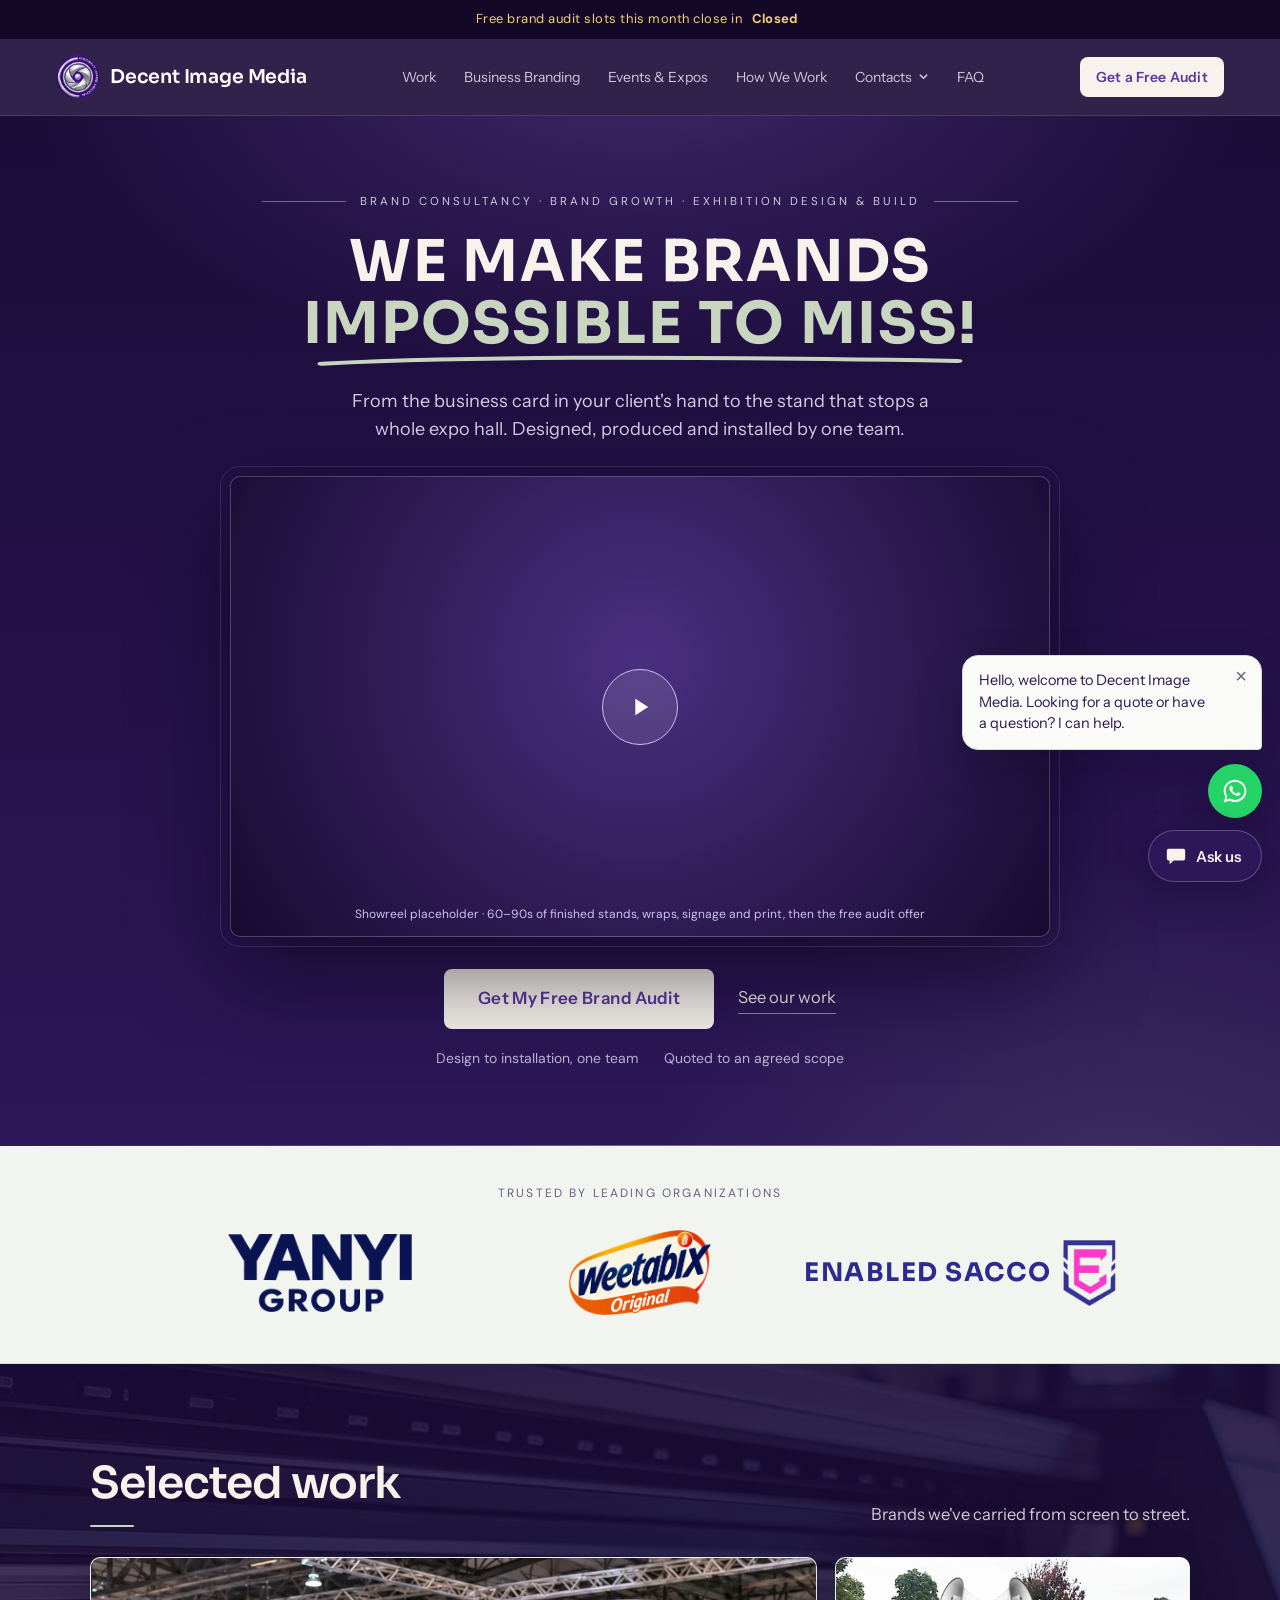
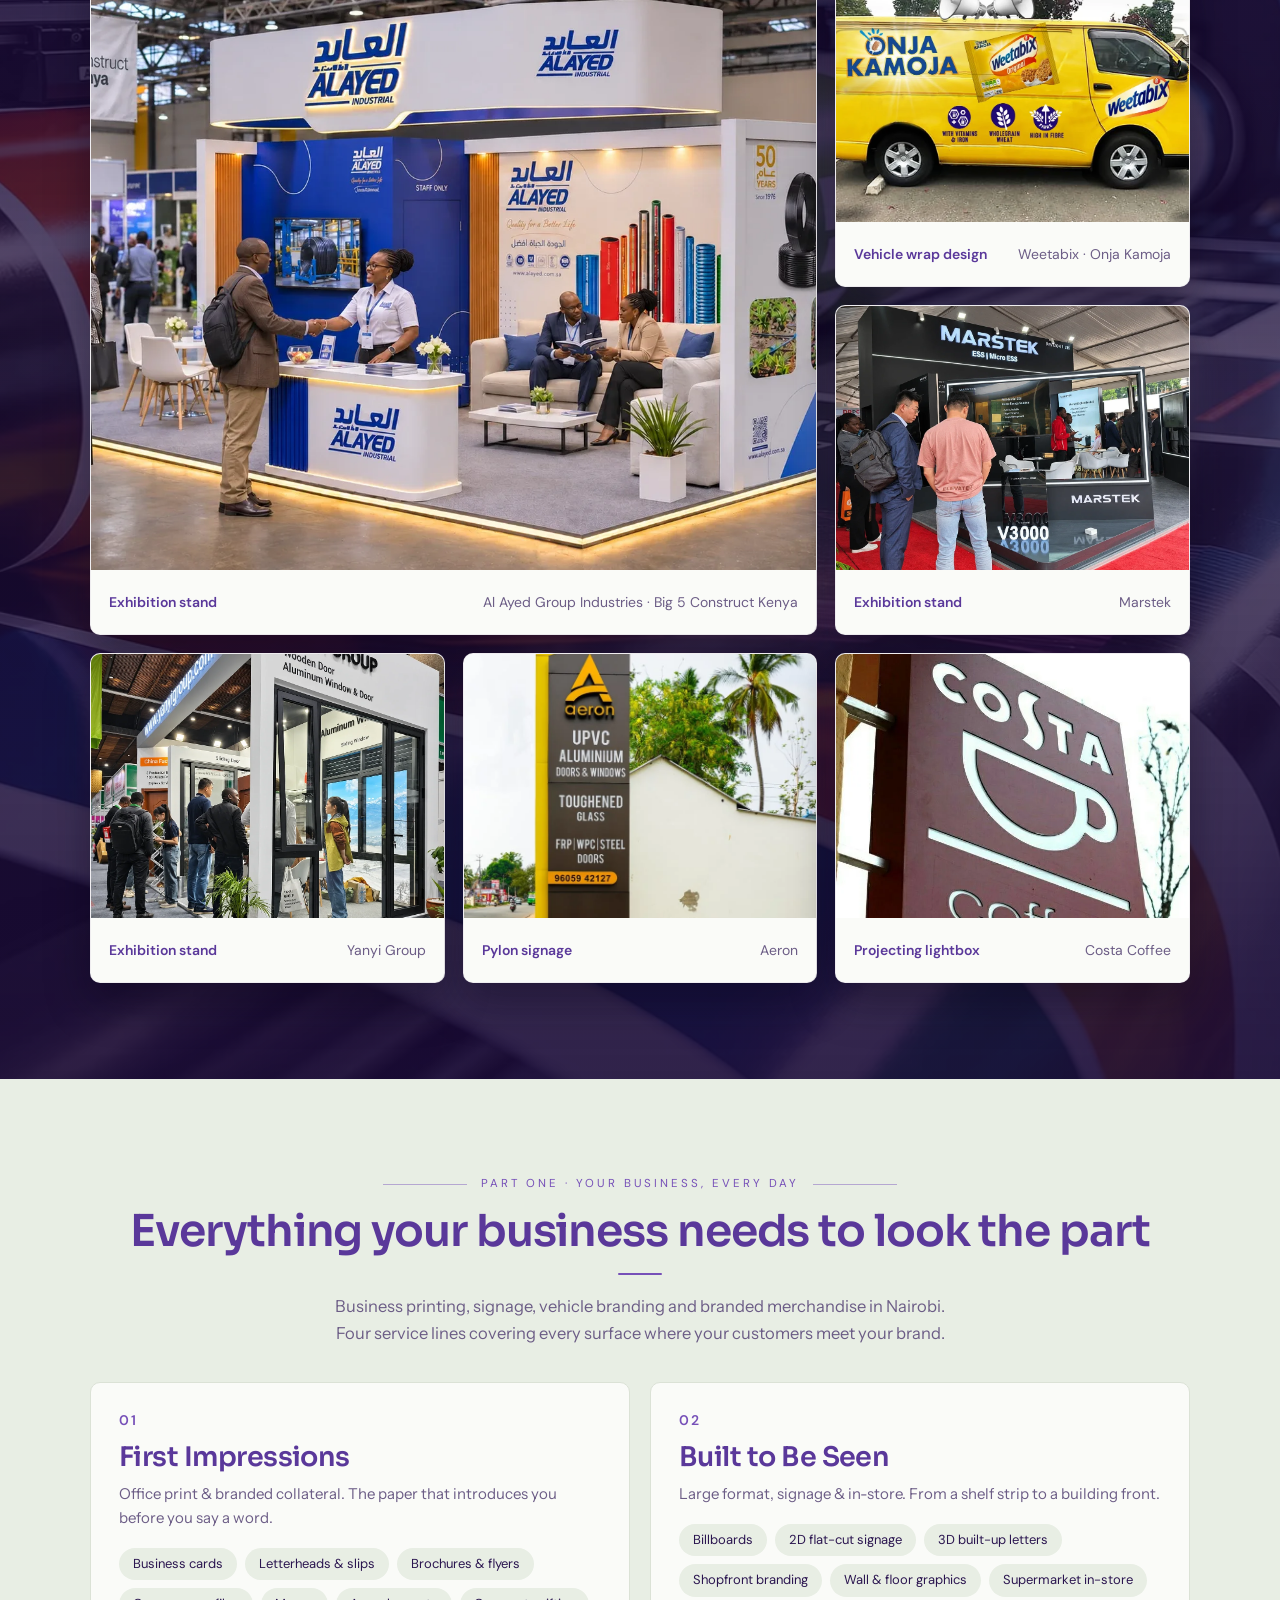
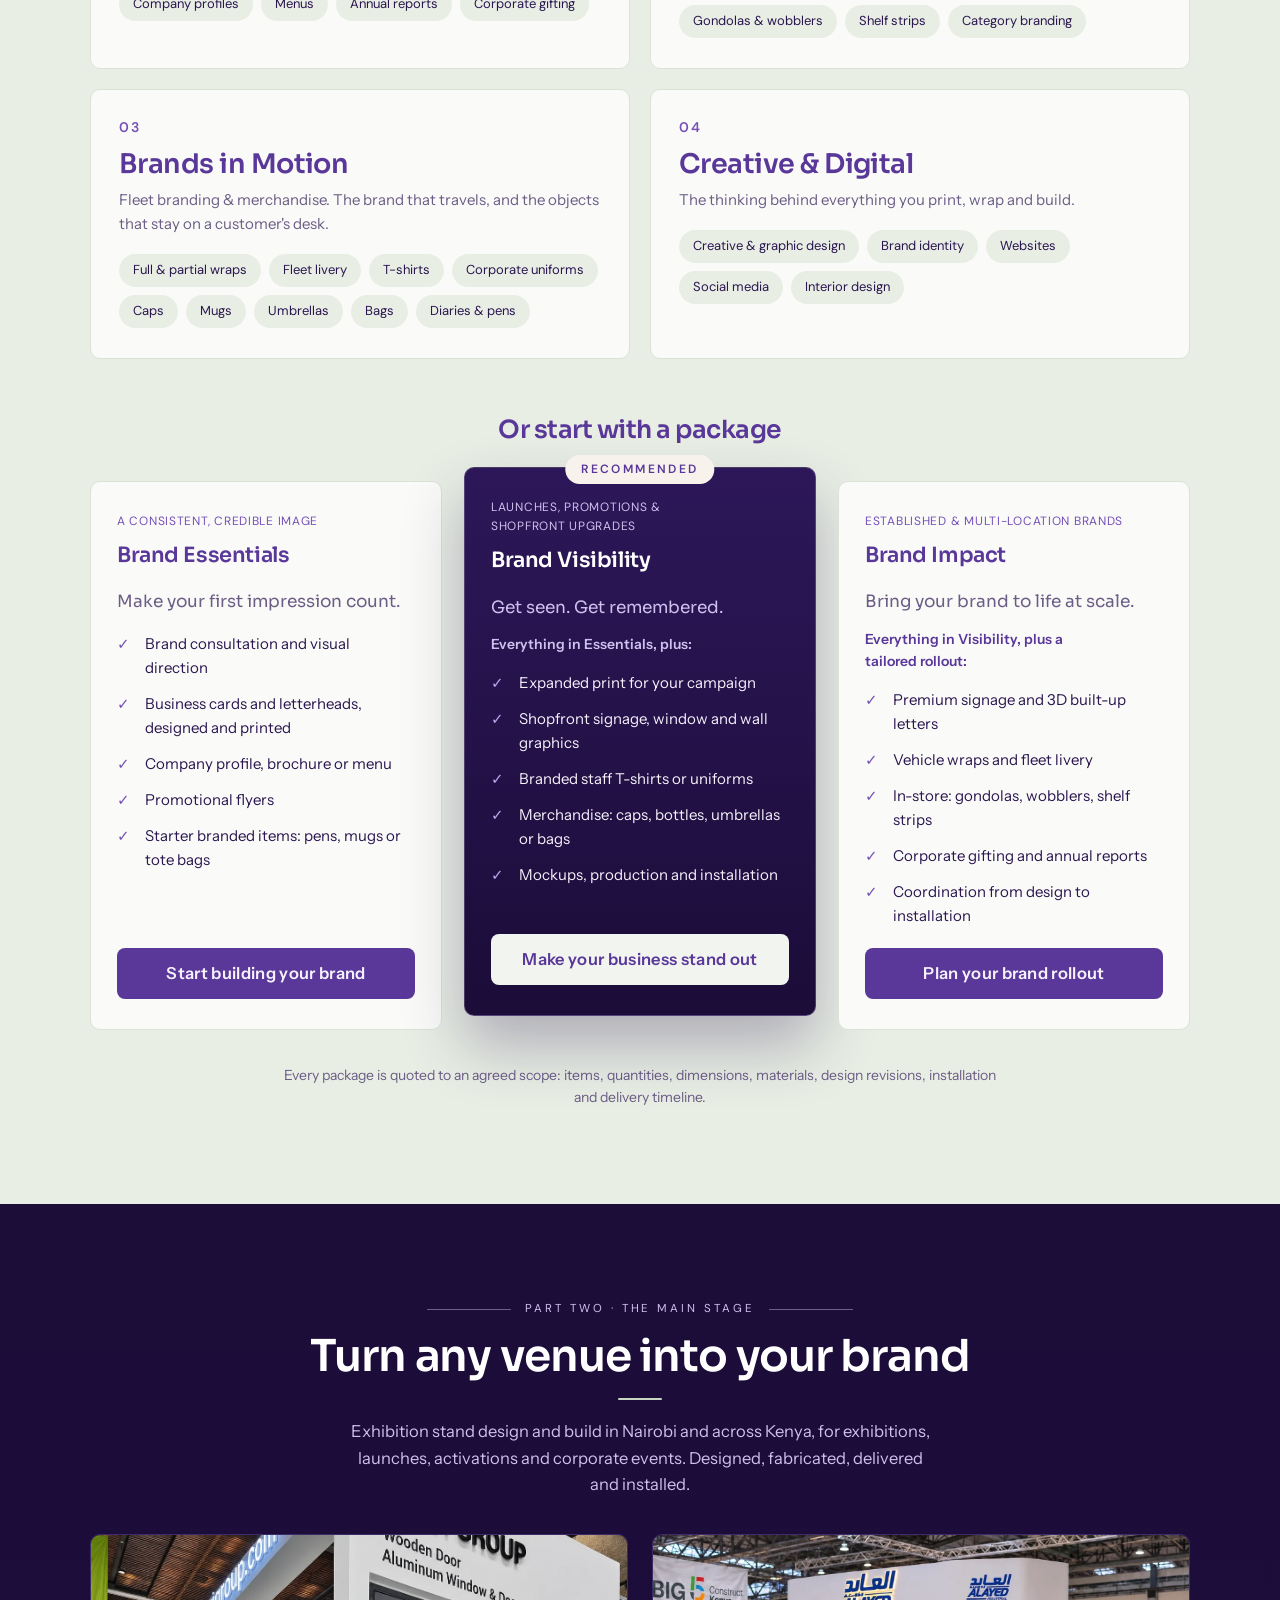
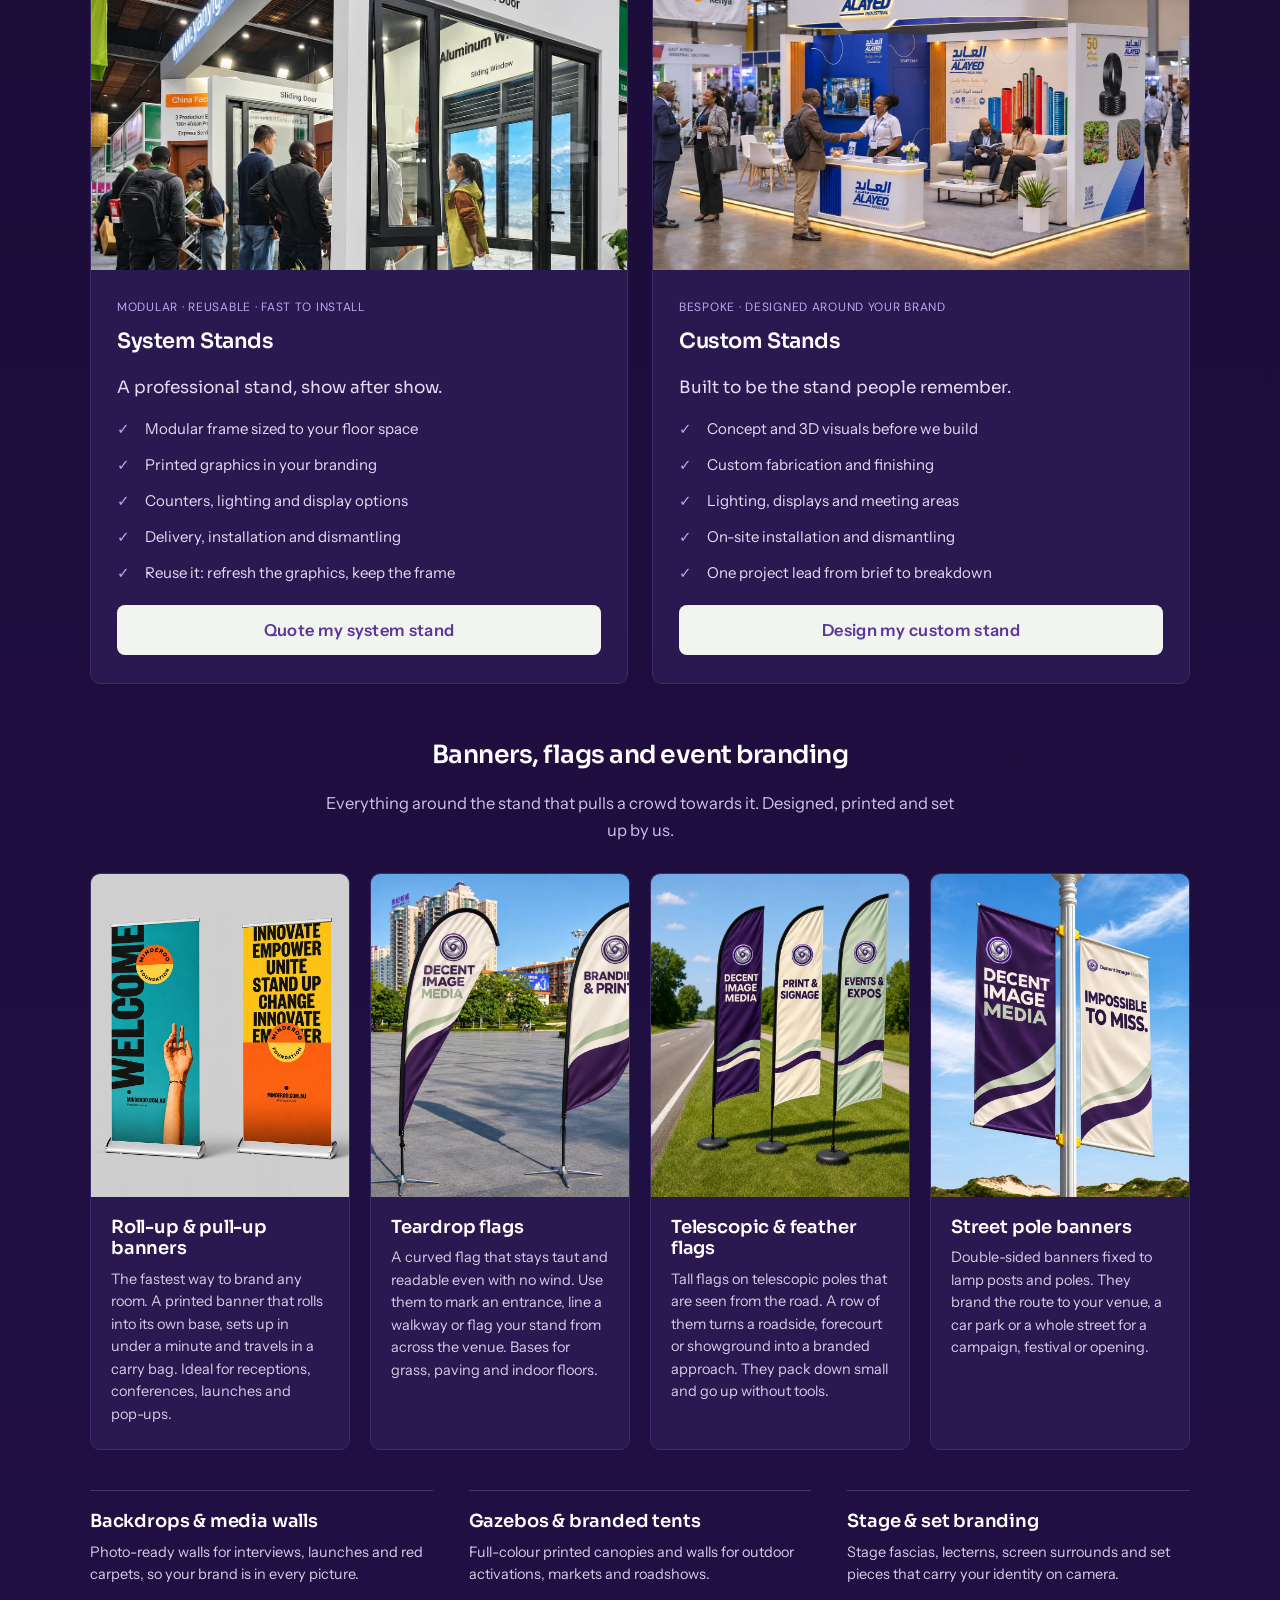
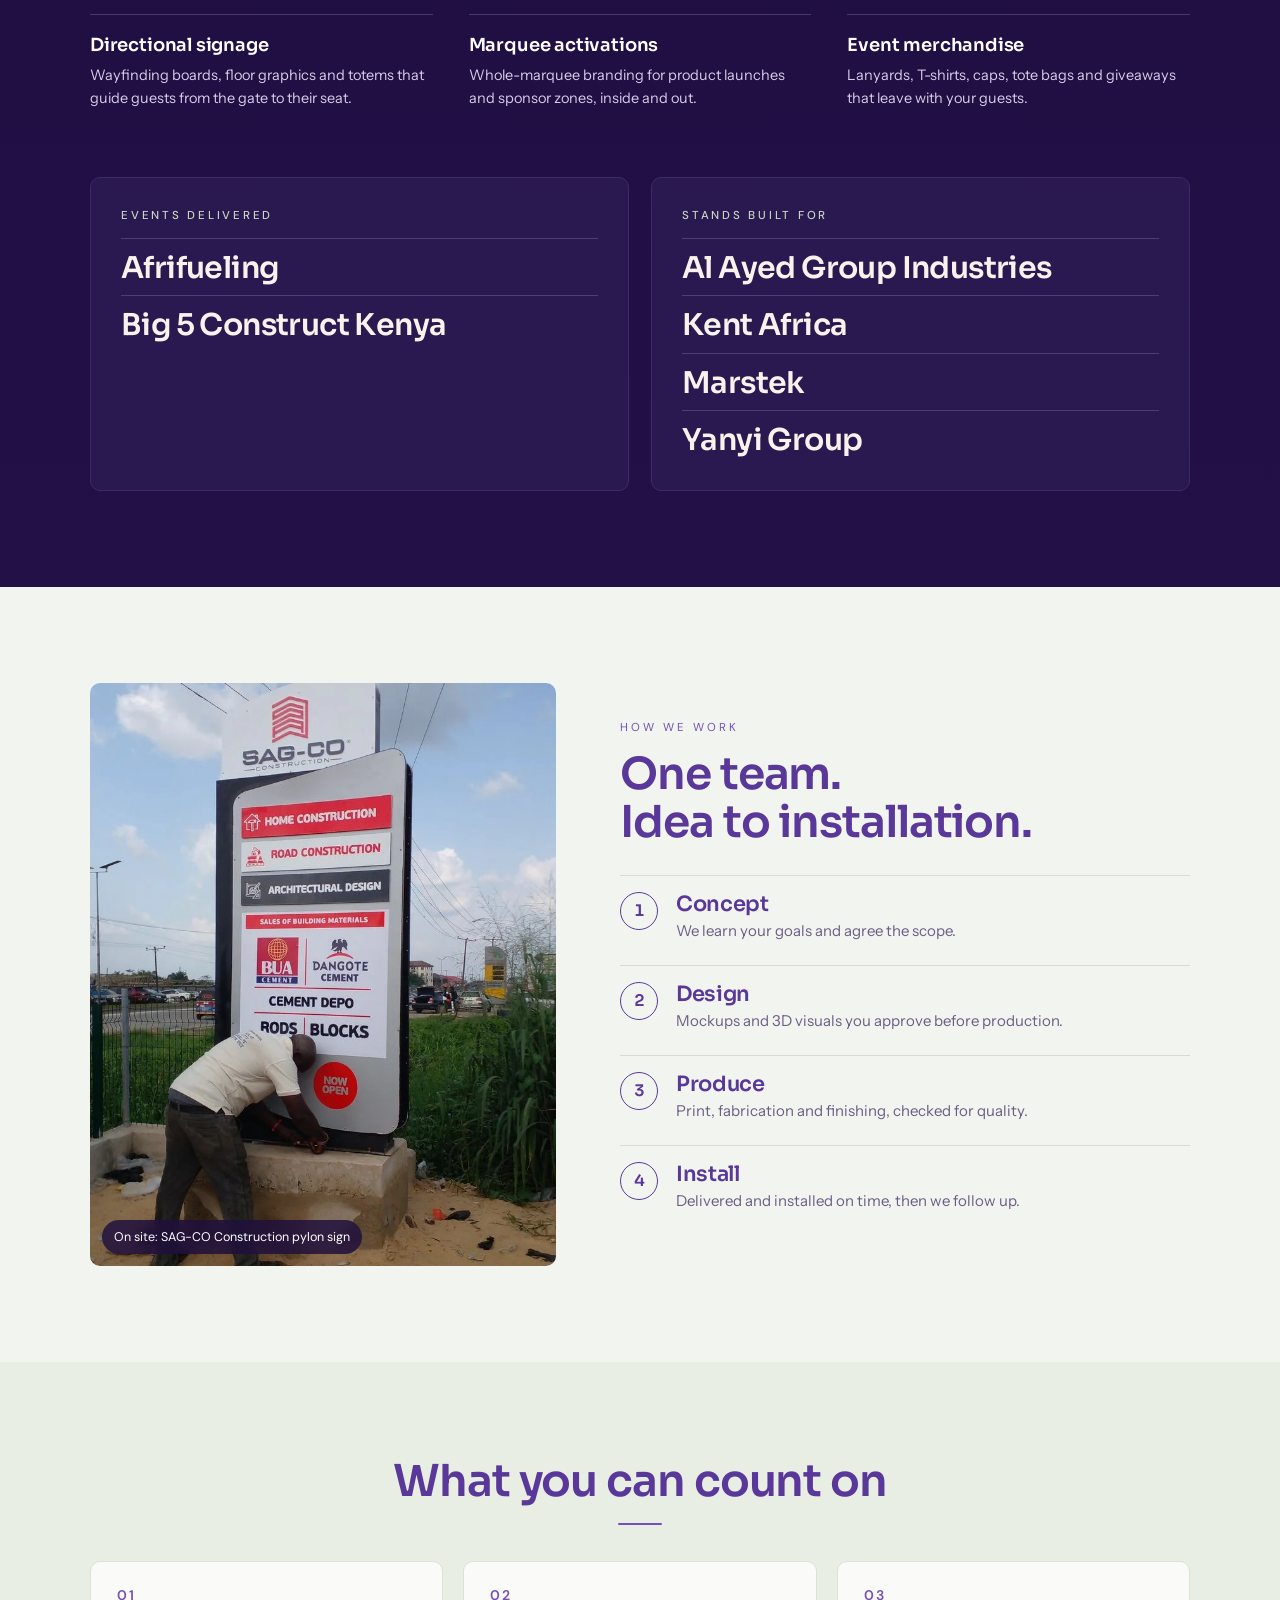
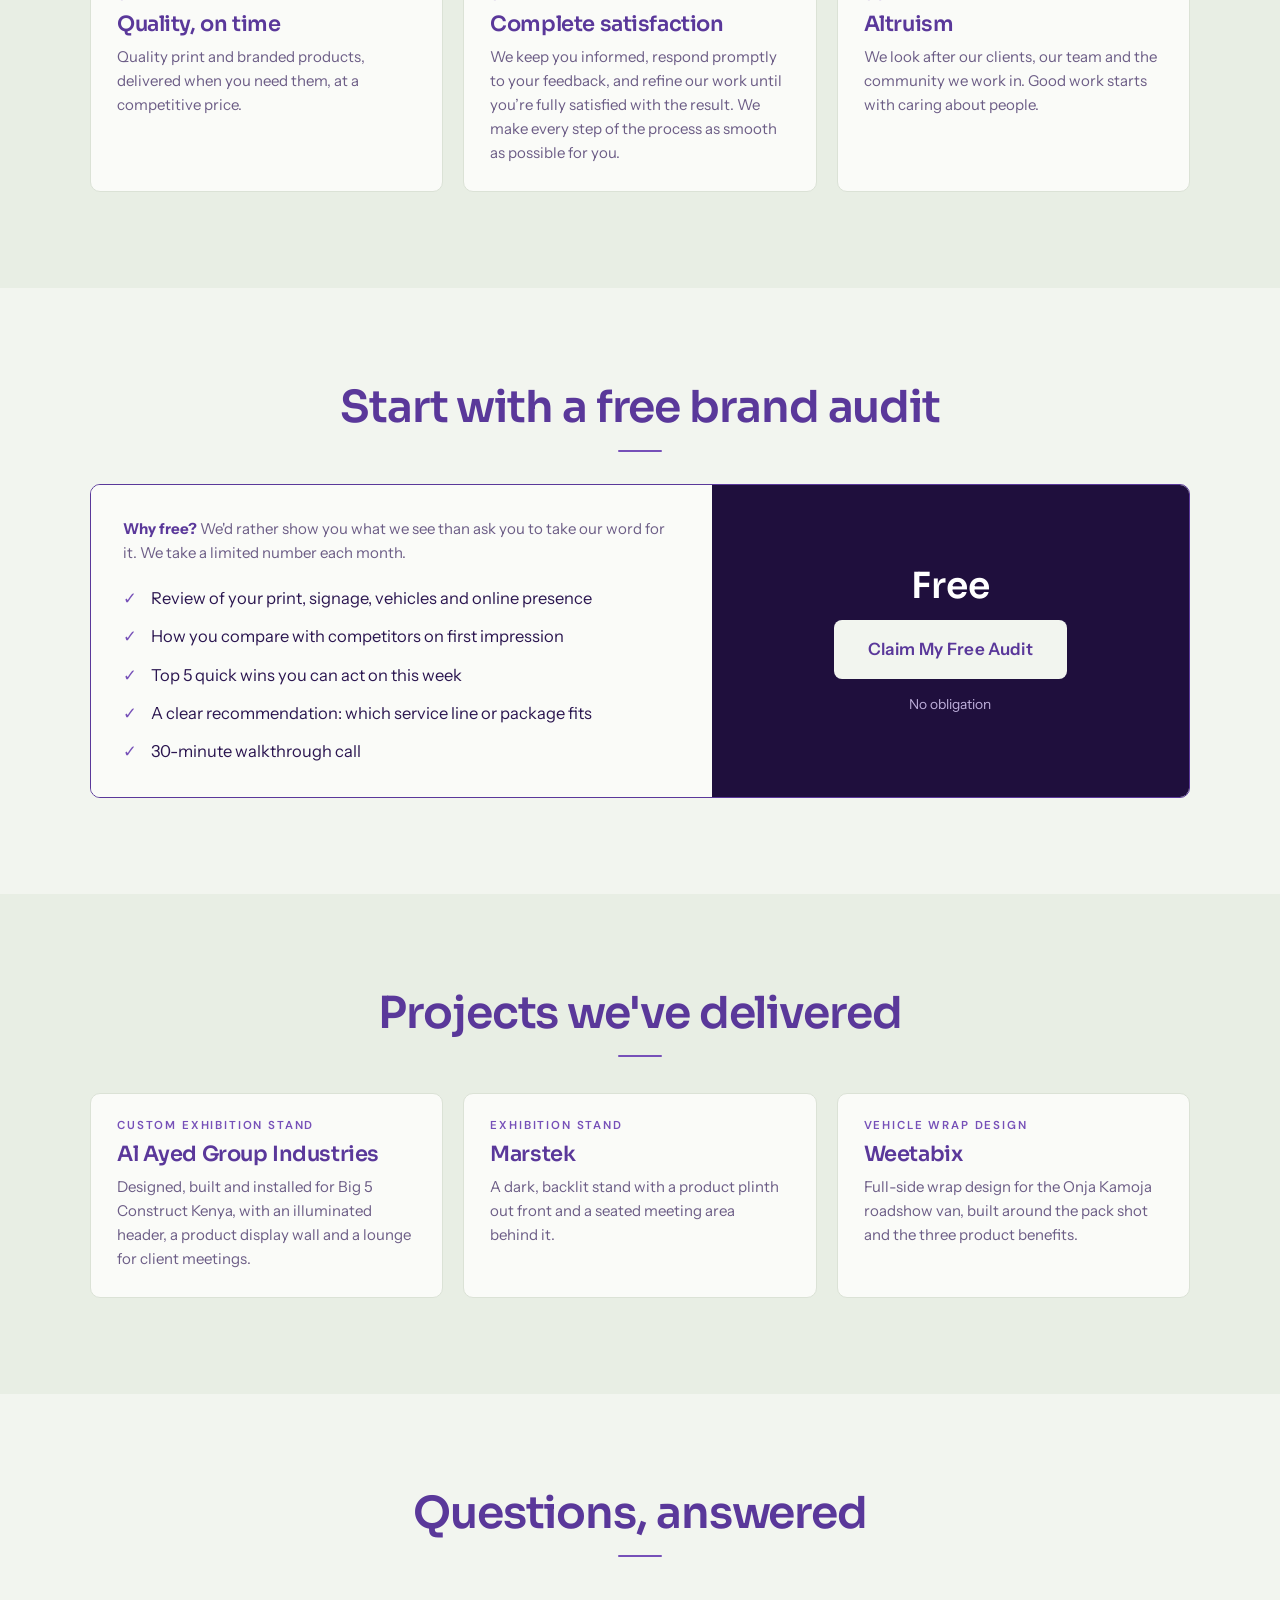
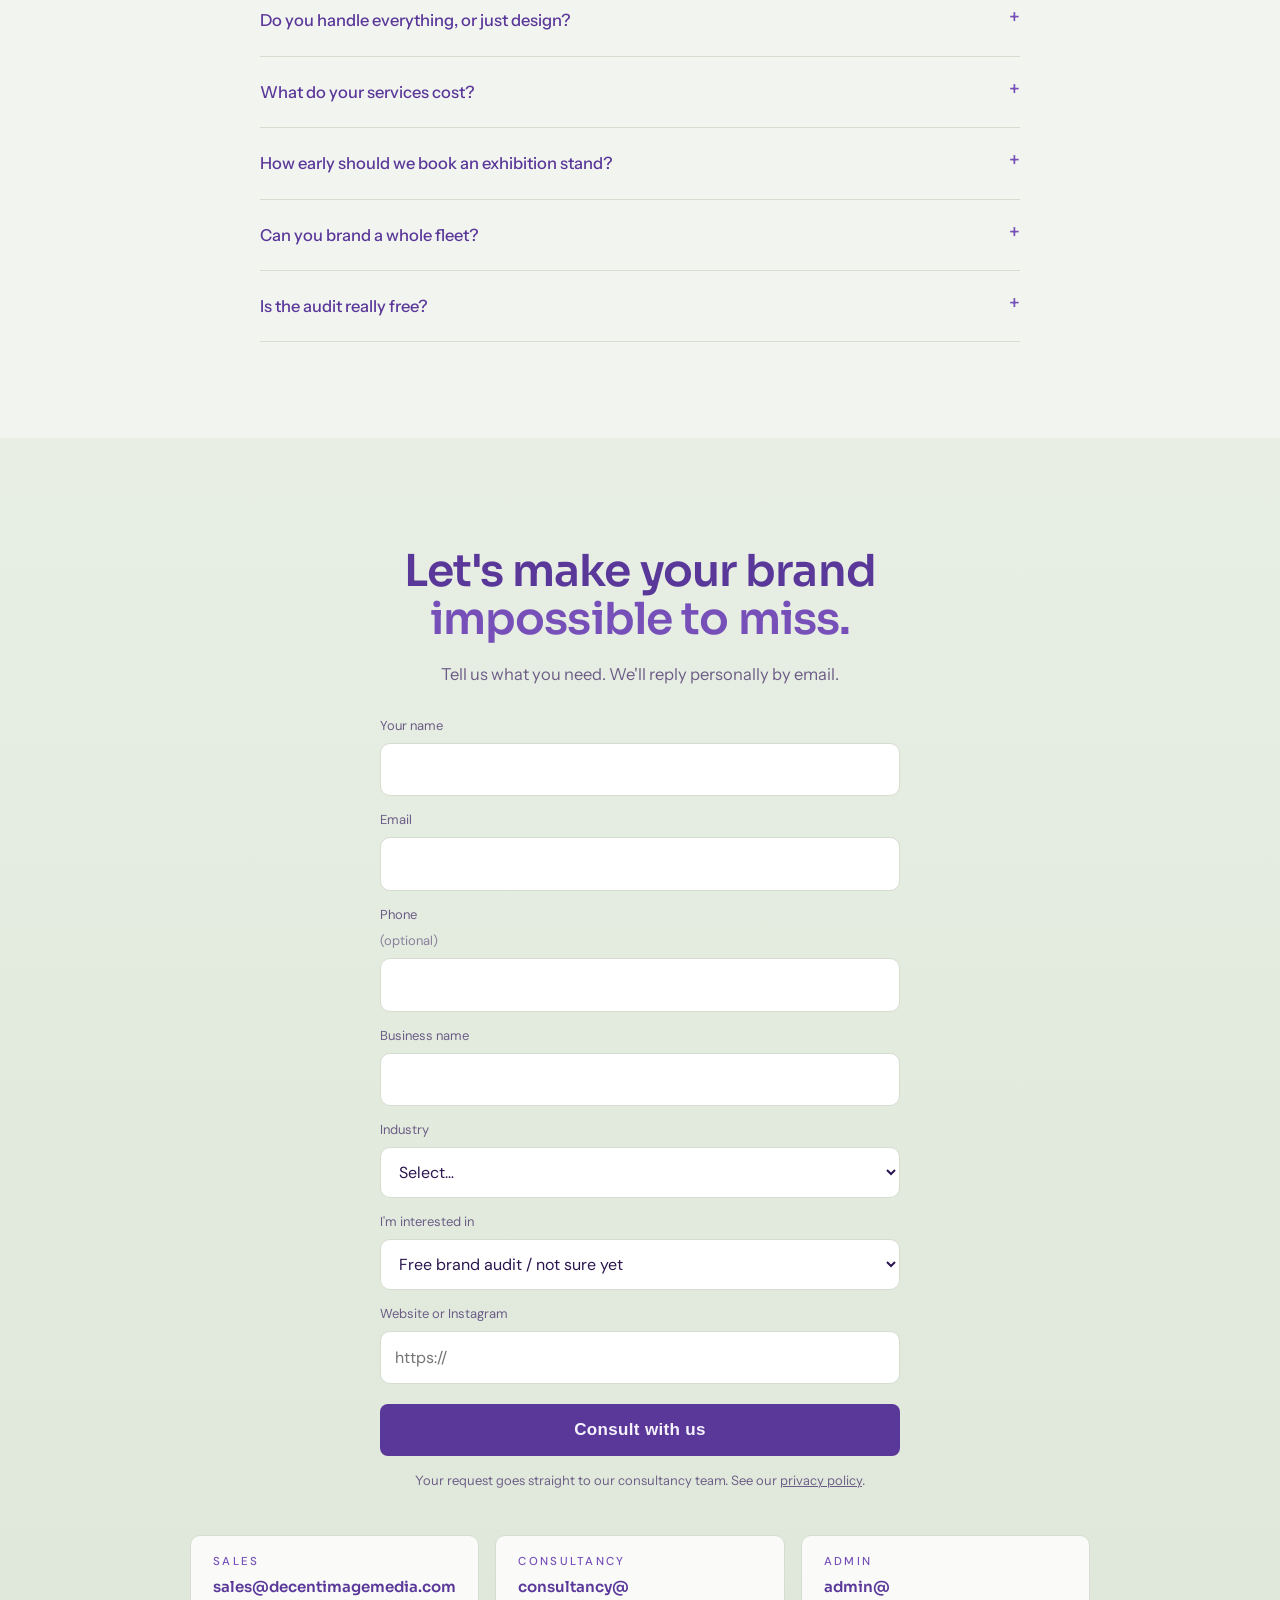
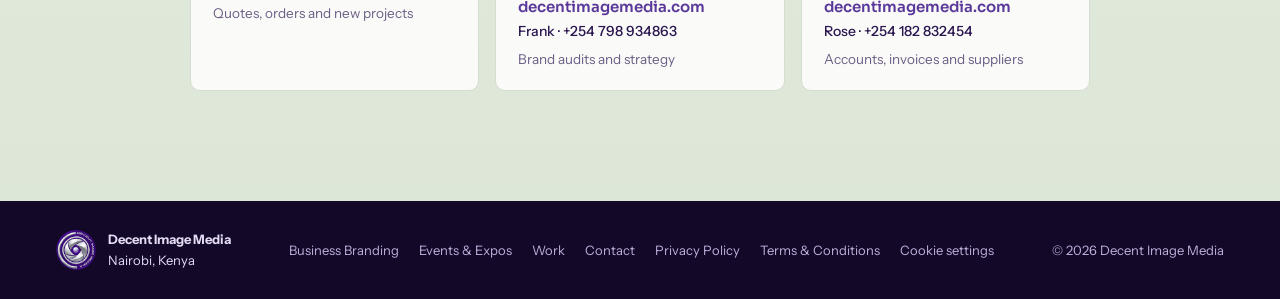
==== commit eb393b8d: "SEO: target 'branding company in Kenya' in title and description Co-Authored-By: Claude Opus 5.5 <no" ====
--- a/index.html
+++ b/index.html
@@ -3,8 +3,8 @@
 <head>
 <meta charset="utf-8">
 <meta name="viewport" content="width=device-width, initial-scale=1">
-<title>Decent Image Media | Printing &amp; Branding Company in Nairobi</title>
-<meta name="description" content="Printing and branding company in Nairobi, Kenya: business printing, signage, vehicle branding, merchandise and exhibition stand design and build.">
+<title>Decent Image Media | Branding &amp; Printing Company in Kenya</title>
+<meta name="description" content="Branding and printing company in Nairobi, Kenya: brand consultancy, signage, vehicle branding, merchandise and exhibition stand design and build.">
 <link rel="canonical" href="https://decentimagemedia.com/">
 <link rel="preconnect" href="https://fonts.googleapis.com">
 <link rel="preconnect" href="https://fonts.gstatic.com" crossorigin>
@@ -12,7 +12,7 @@
 <link rel="icon" type="image/png" href="favicon.png">
 <meta property="og:type" content="website">
 <meta property="og:site_name" content="Decent Image Media">
-<meta property="og:title" content="Decent Image Media | Printing &amp; Branding Company in Nairobi">
+<meta property="og:title" content="Decent Image Media | Branding &amp; Printing Company in Kenya">
 <meta property="og:description" content="Design consultancy, print, signage, fleet branding and exhibition stands. Designed, produced and installed by one team in Nairobi, Kenya.">
 <meta property="og:url" content="https://decentimagemedia.com/">
 <meta property="og:image" content="https://decentimagemedia.com/work/alayed-stand.webp">
--- a/styles.css
+++ b/styles.css
@@ -648,3 +648,36 @@
 .client-slot .enabled-name{font:700 clamp(17px,1.8vw,22px)/1 var(--serif);letter-spacing:.06em;color:#2f2a8f;gap:12px}
 .client-slot .enabled-name img{max-height:52px}
 .client-slot img[src*="client-kent"]{max-height:92px}@media(max-width:639px){.client-slot img[src*="client-kent"]{max-height:68px}}
+
+/* clients without a logo file: bold wordmark sized to match the logos */
+.client-slot > span:not(.client-logo){font:700 clamp(28px,3.1vw,42px)/1 var(--serif);text-transform:uppercase;letter-spacing:.06em;color:#14185a}
+@media(max-width:639px){.client-slot > span:not(.client-logo){font-size:24px}}
+
+/* one visual size for every client: logos and wordmarks */
+.client-rotator{min-height:104px}
+.client-slot img{max-height:78px;max-width:210px}
+.client-slot img[src*="client-kent"]{max-height:104px}
+.client-slot img[src*="client-costa"]{max-width:200px;max-height:none;width:200px}
+.client-slot img[src*="client-weetabix"]{max-height:84px}
+.client-slot > span:not(.client-logo){font-size:clamp(26px,2.6vw,34px)}
+.client-slot .enabled-name{font-size:clamp(20px,2vw,26px)}
+.client-slot .enabled-name img{max-height:66px}
+@media(max-width:639px){
+  .client-rotator{min-height:84px}
+  .client-slot img{max-height:56px;max-width:140px}
+  .client-slot img[src*="client-kent"]{max-height:76px}
+  .client-slot img[src*="client-costa"]{width:140px}
+  .client-slot > span:not(.client-logo){font-size:22px}
+  .client-slot .enabled-name{font-size:15px}
+  .client-slot .enabled-name img{max-height:44px}
+}
+.client-slot .client-logo:not(.keep-name) img{max-height:78px}
+.client-slot .client-logo img[src*="client-kent"]{max-height:108px}
+.client-slot .client-logo img[src*="client-weetabix"]{max-height:86px}
+.client-slot .enabled-name{white-space:nowrap}
+@media(max-width:639px){
+  .client-slot .client-logo:not(.keep-name) img{max-height:56px}
+  .client-slot .client-logo img[src*="client-kent"]{max-height:78px}
+  .client-slot .client-logo img[src*="client-weetabix"]{max-height:60px}
+}
+@media(max-width:639px){.client-slot .enabled-name{font-size:12.5px;gap:6px;letter-spacing:.04em}.client-slot .enabled-name img{max-height:36px}.client-slot{padding:0 6px}}
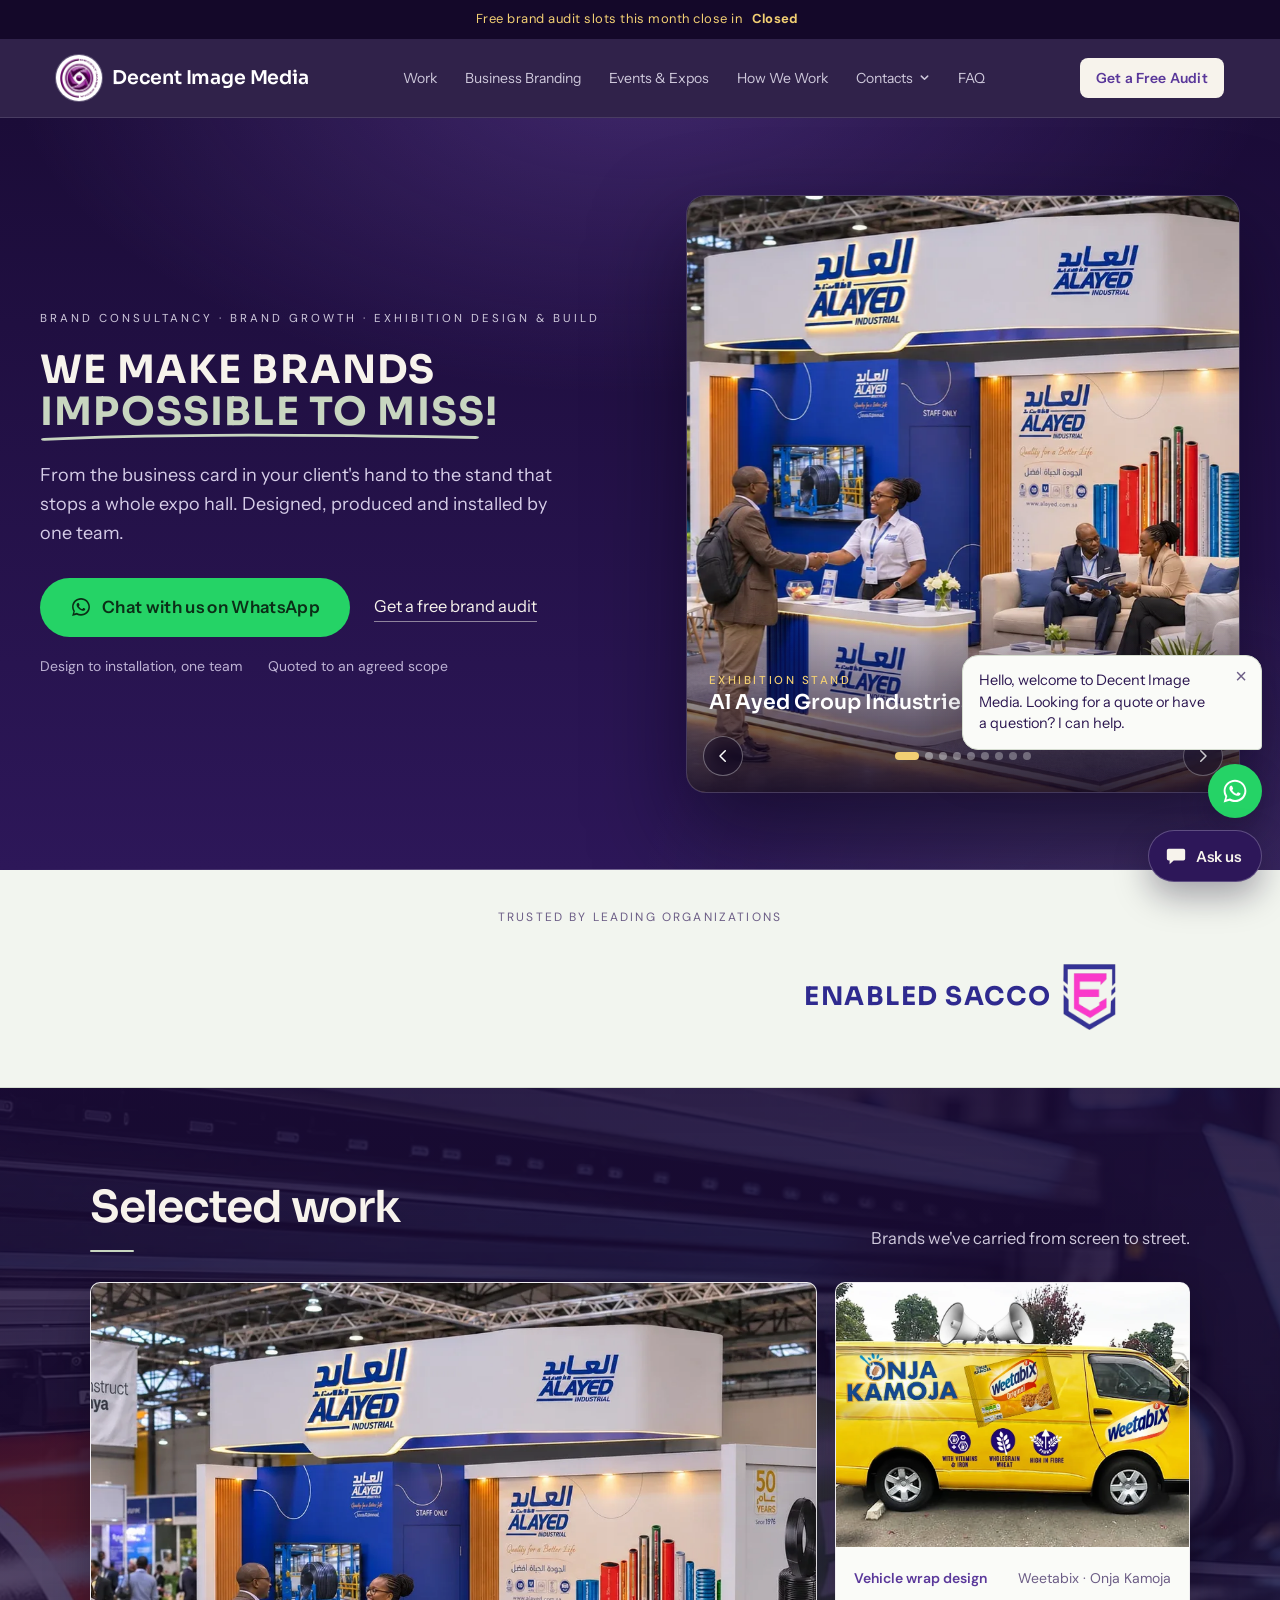
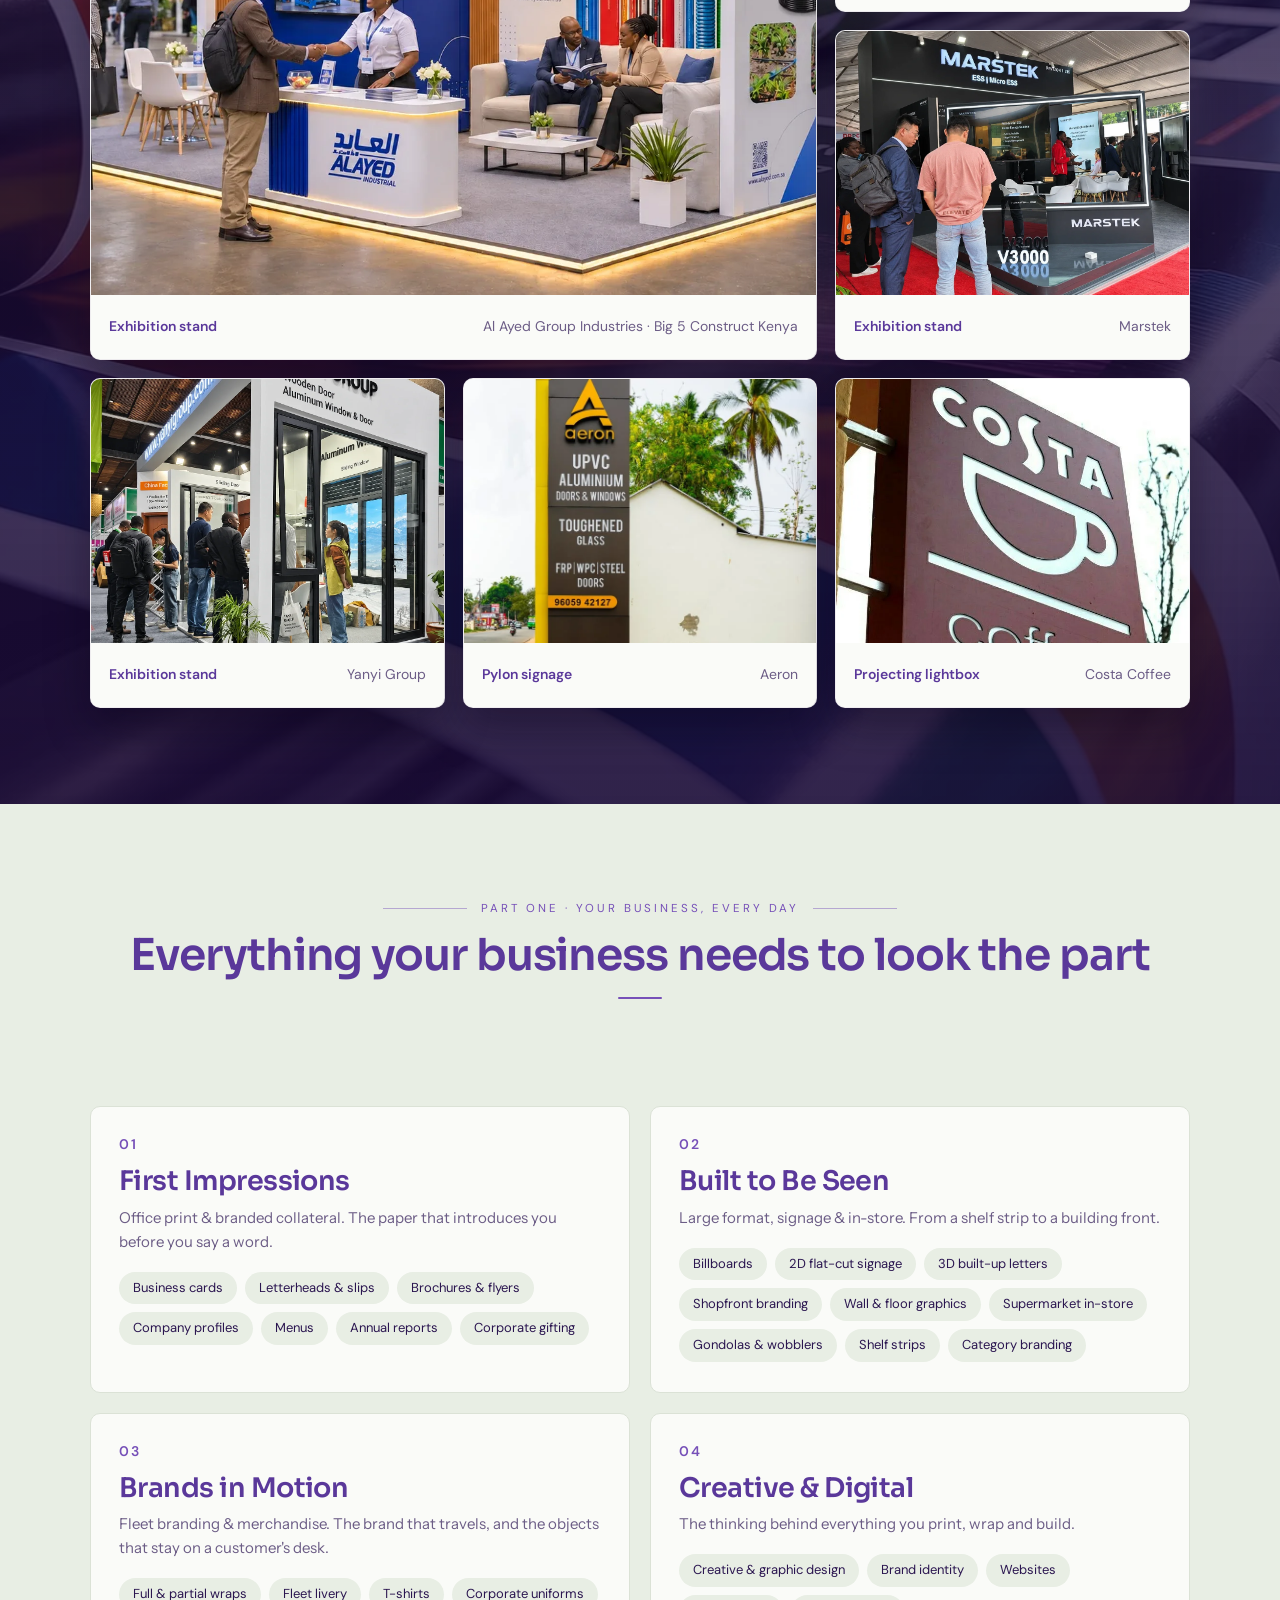
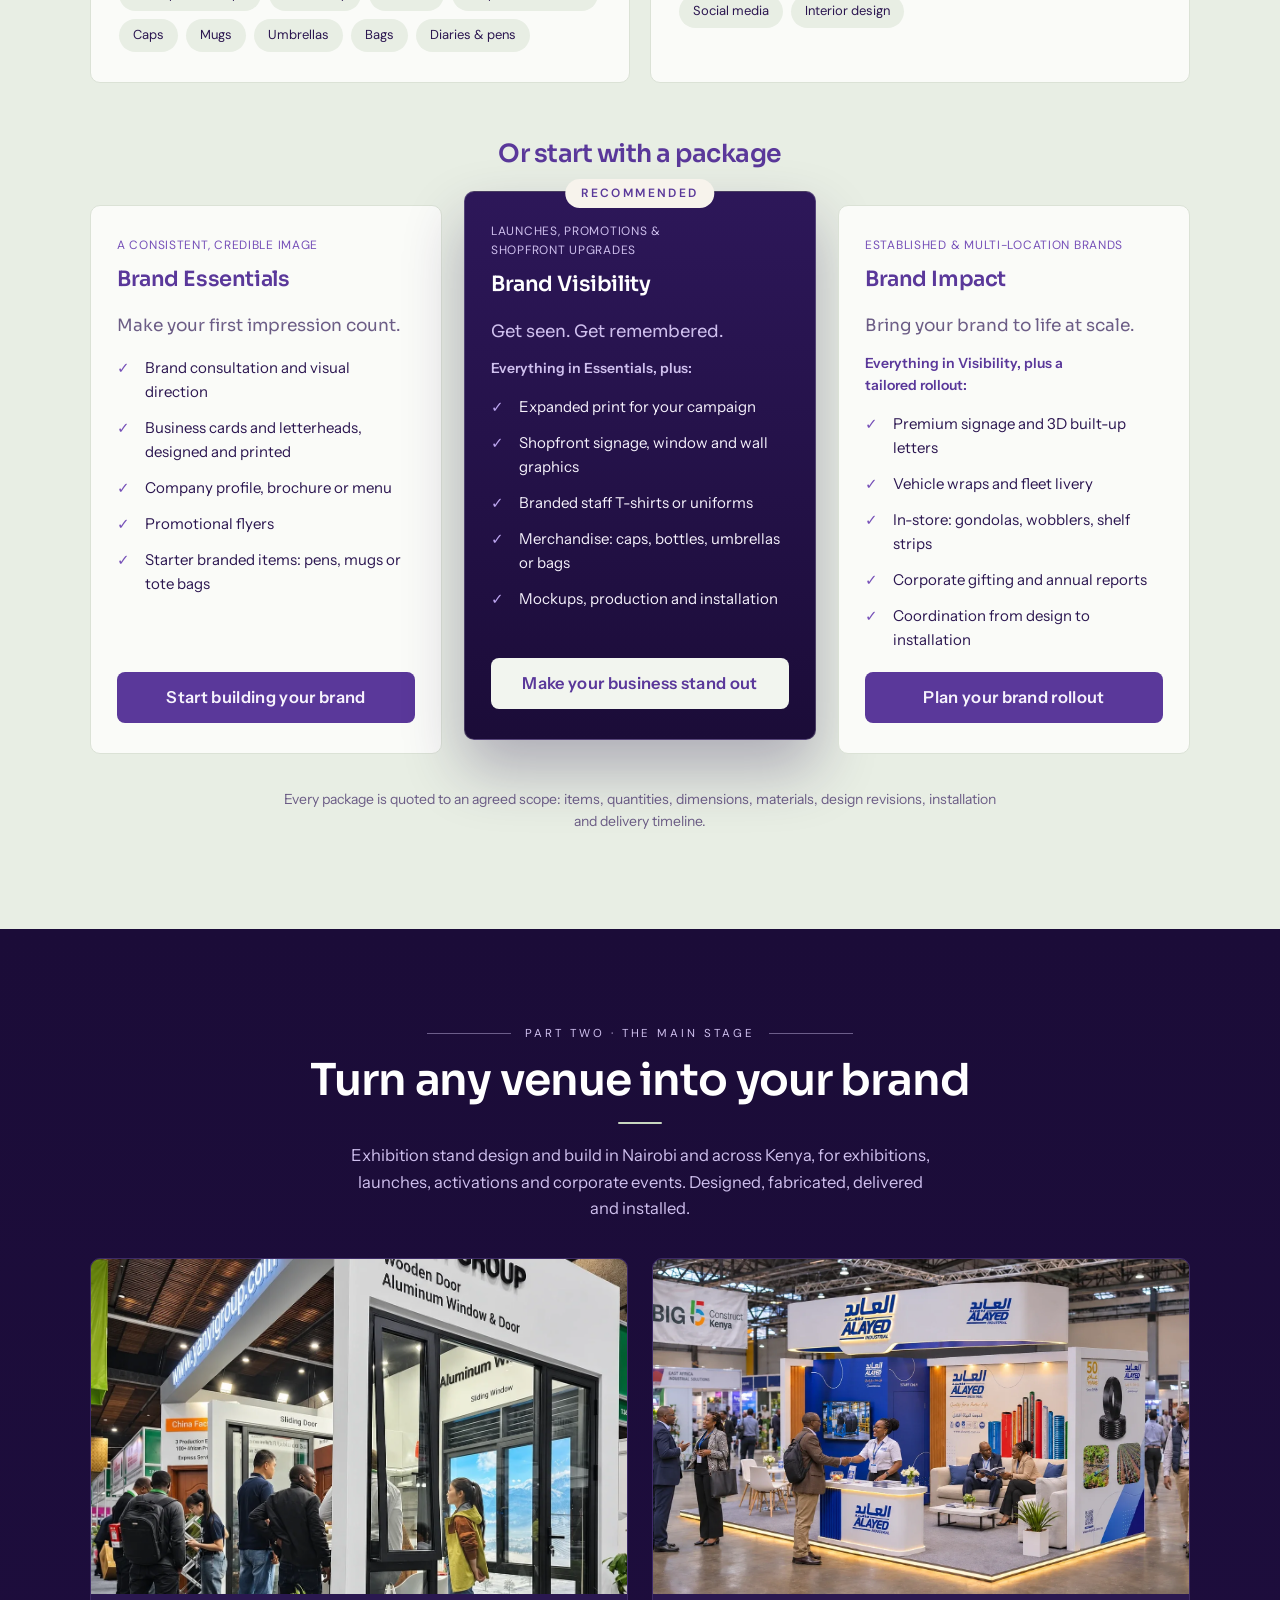
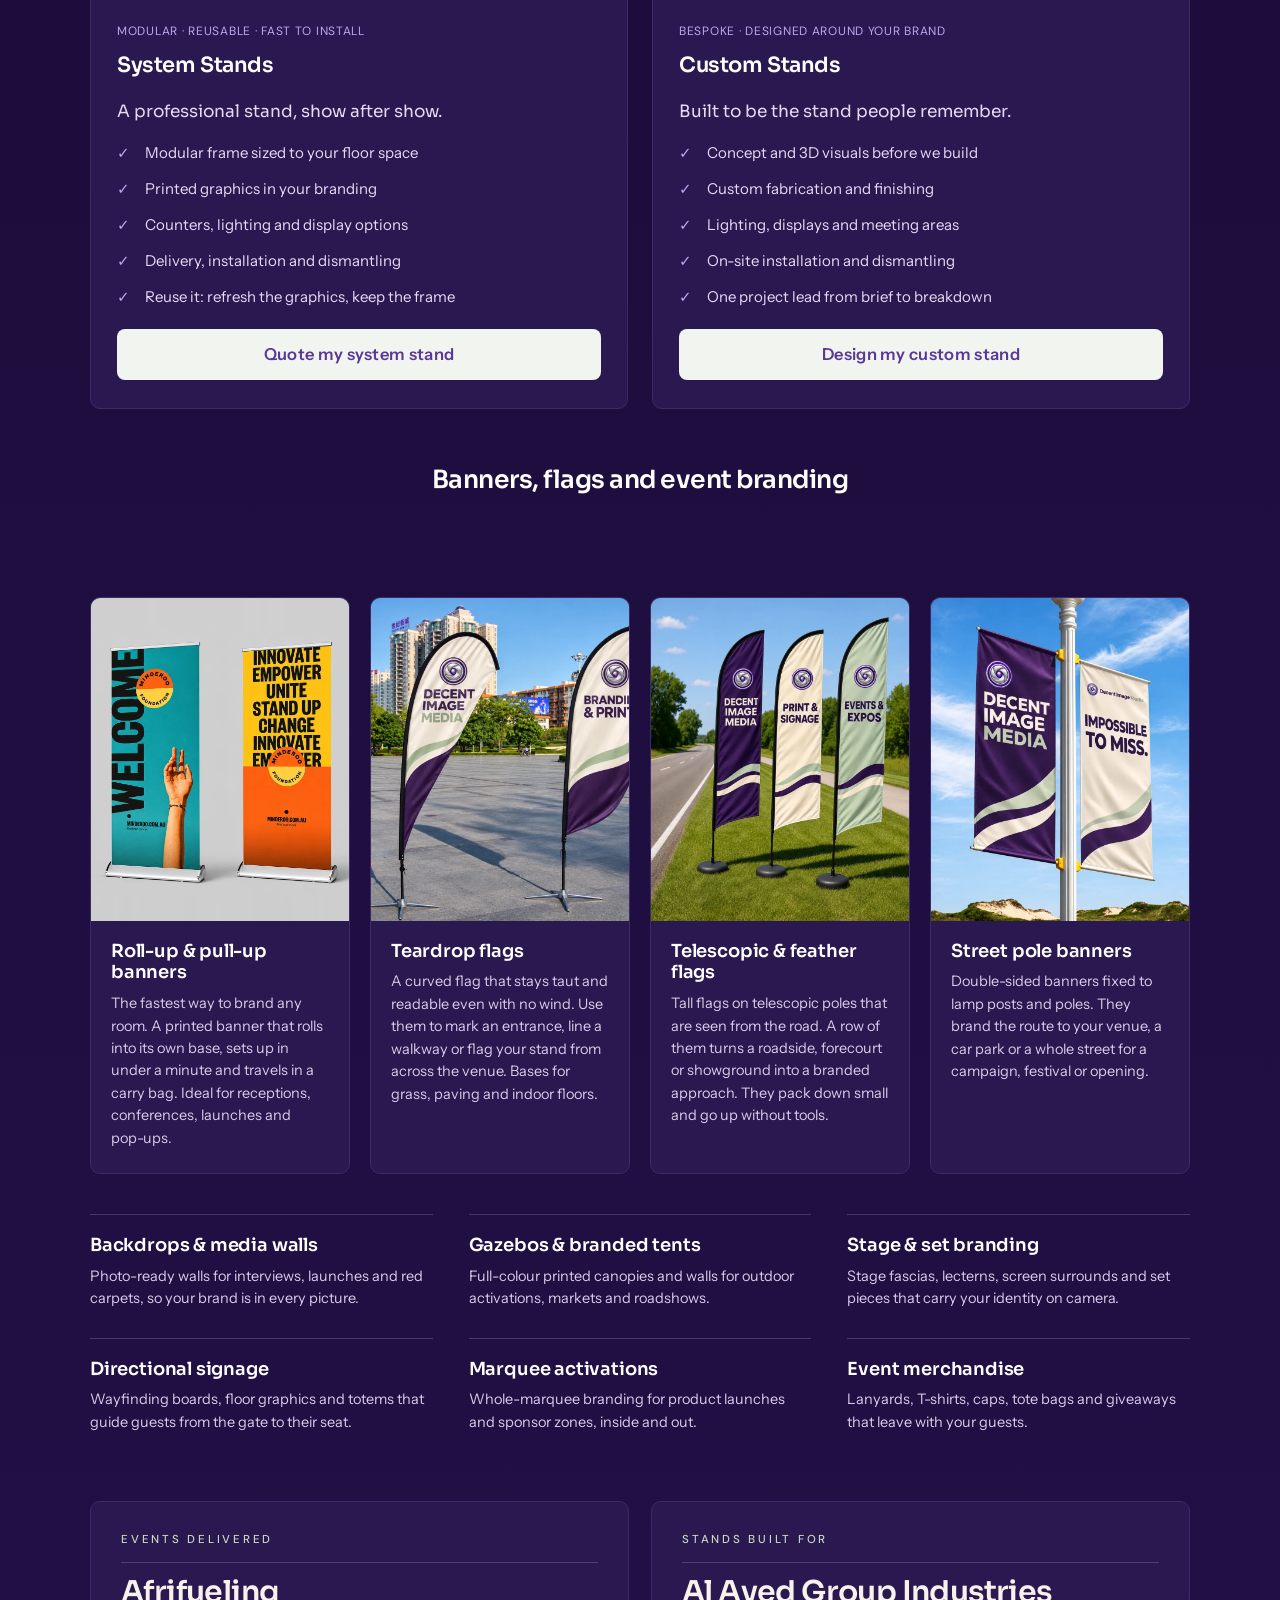
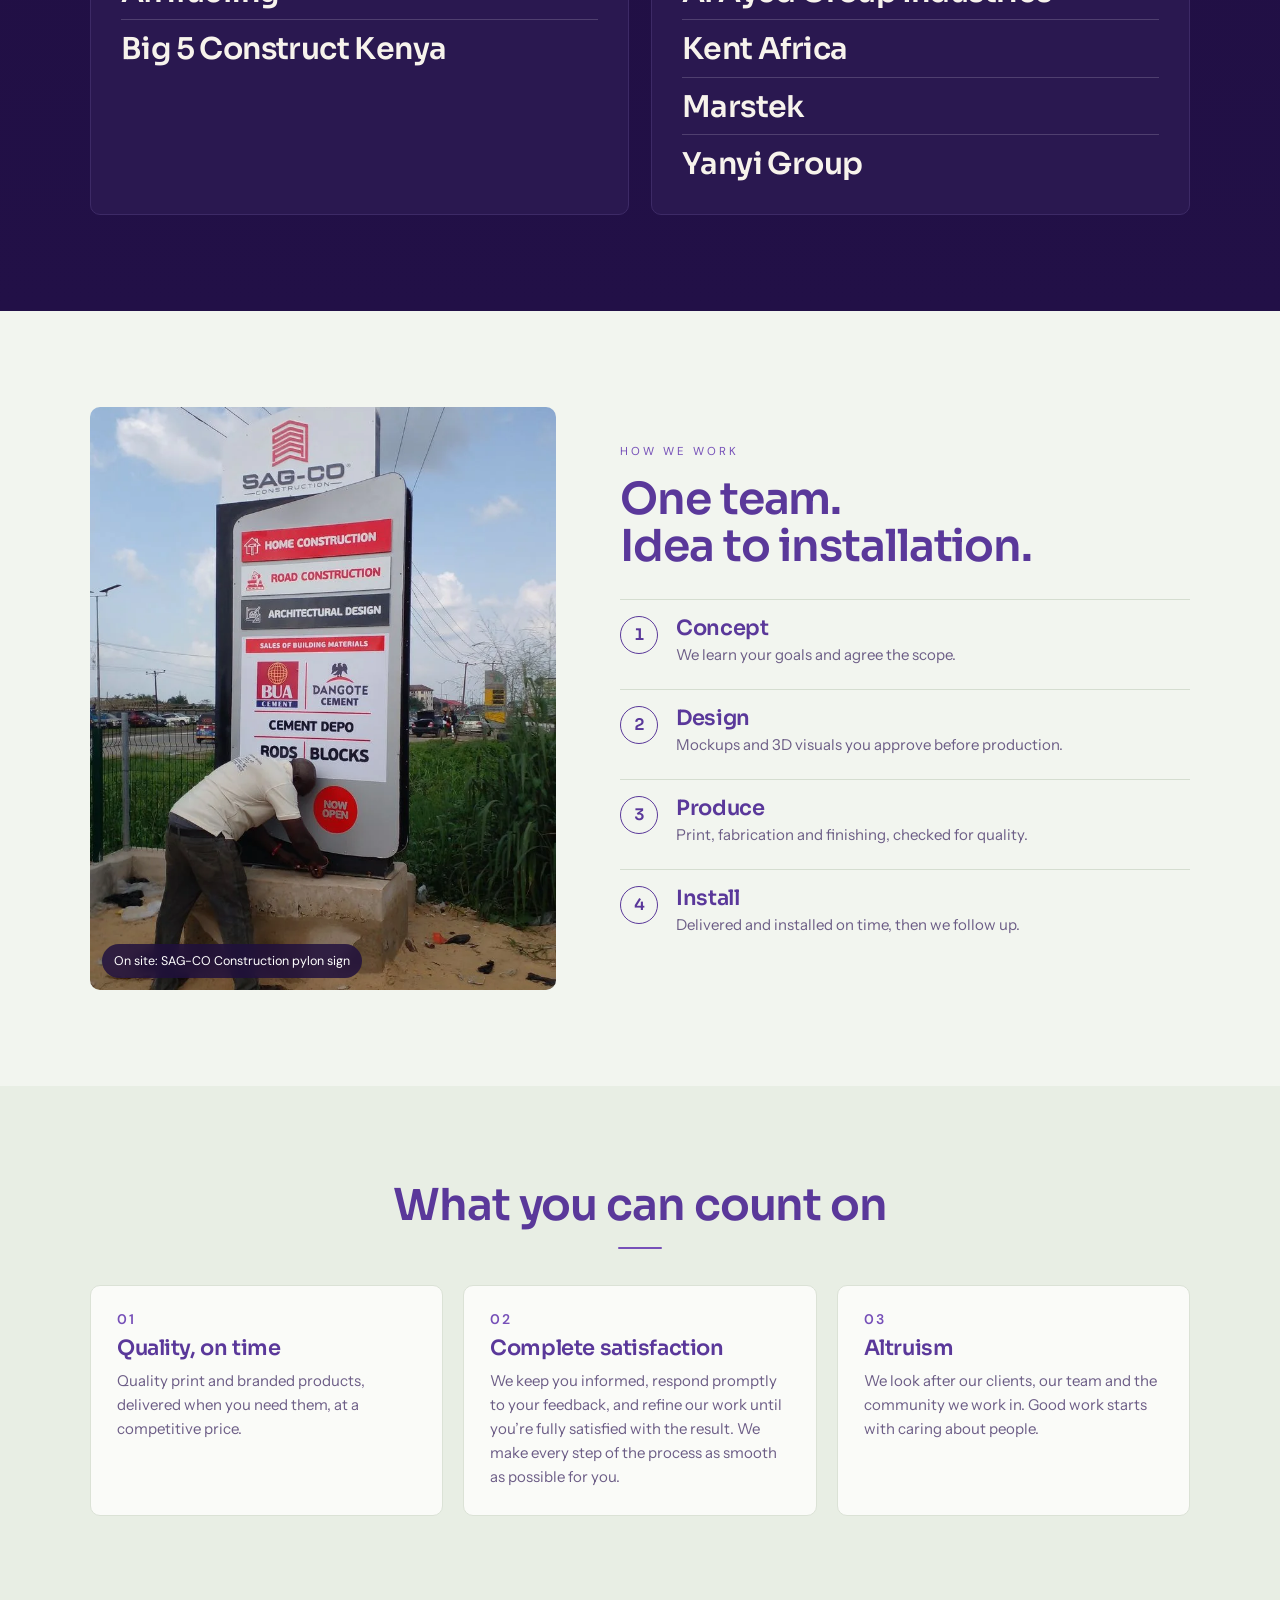
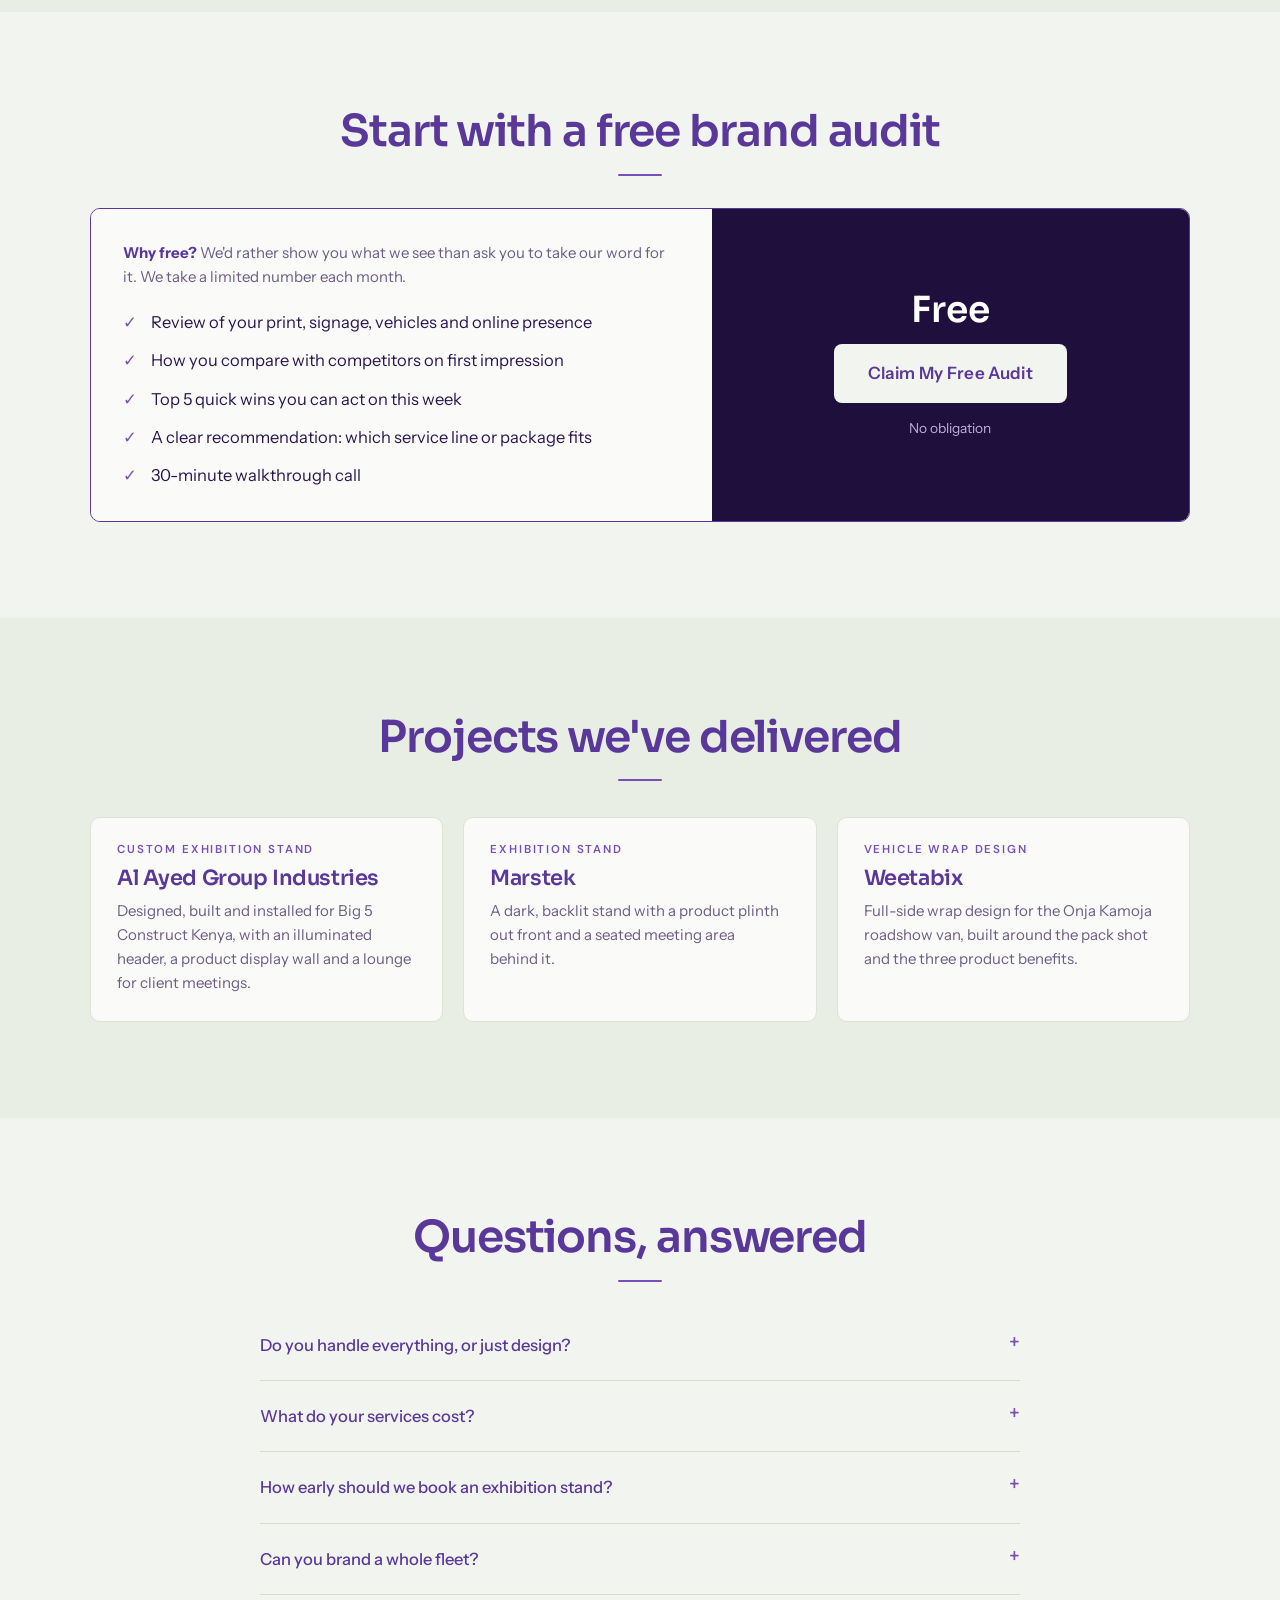
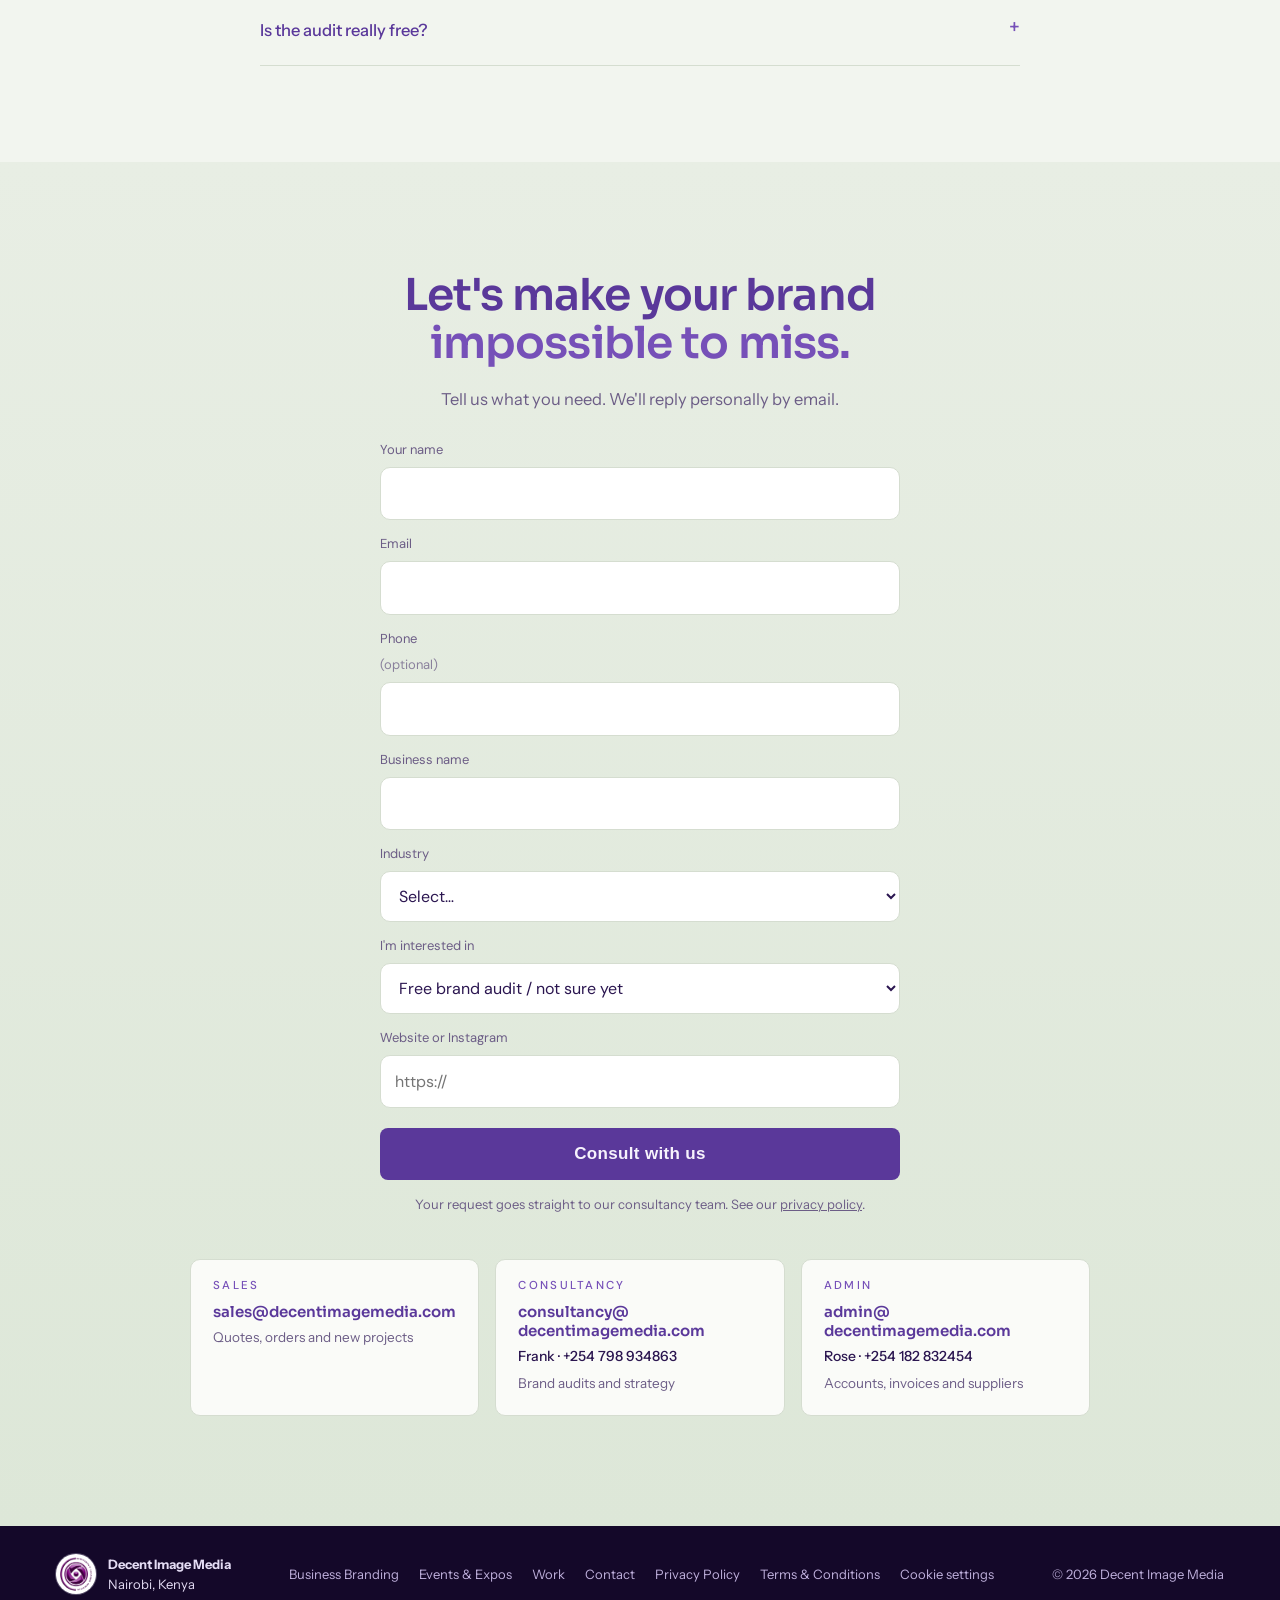
==== commit 6a8950a5: "Split hero like a product site: statement and WhatsApp button left, slideshow of our work right Co-A" ====
--- a/index.html
+++ b/index.html
@@ -88,30 +88,71 @@
 
 <main id="top">
 
-<!-- 1. HERO: one big statement -> showreel -> CTA -> trust beside CTA -->
+<!-- 1. HERO: split layout. Left: statement + CTA. Right: slideshow of our work -->
 <div class="royal">
-<section class="hero">
-  <p class="eyebrow orn">Brand Consultancy · Brand Growth · Exhibition Design &amp; Build</p>
-  <h1>We make brands<br><em class="swoosh">impossible to miss!</em></h1>
-  <p class="hero-sub">From the business card in your client's hand to the stand that stops a whole expo hall. Designed, produced and installed by one team.</p>
-
-  <div class="vsl" id="vsl">
-    <!-- Replace with your showreel / VSL:
-         <video controls poster="vsl-poster.jpg" src="vsl.mp4"></video> -->
-    <button class="vsl-play" type="button" aria-label="Play showreel (placeholder)">
-      <svg viewBox="0 0 24 24" width="28" height="28" aria-hidden="true"><path d="M8 5v14l11-7z" fill="currentColor"/></svg>
-    </button>
-    <p class="vsl-note">Showreel placeholder · 60–90s of finished stands, wraps, signage and print, then the free audit offer</p>
-  </div>
-
-  <div class="cta-row">
-    <a class="btn btn-lg" href="#book">Get My Free Brand Audit</a>
-    <a class="btn-ghost" href="#work">See our work</a>
-  </div>
-  <ul class="trust-near-cta">
-    <li>Design to installation, one team</li>
-    <li>Quoted to an agreed scope</li>
-  </ul>
+<section class="hero hero-split">
+  <div class="hero-copy">
+    <p class="eyebrow orn">Brand Consultancy · Brand Growth · Exhibition Design &amp; Build</p>
+    <h1>We make brands<br><em class="swoosh">impossible to miss!</em></h1>
+    <p class="hero-sub">From the business card in your client's hand to the stand that stops a whole expo hall. Designed, produced and installed by one team.</p>
+    <div class="cta-row">
+      <a class="btn btn-lg btn-wa" href="https://wa.me/254182832454?text=Hello%20Decent%20Image%20Media%2C%20I%27d%20like%20to%20talk%20about%20a%20project." target="_blank" rel="noopener">
+        <svg viewBox="0 0 32 32" width="22" height="22" aria-hidden="true"><path fill="currentColor" d="M16 3C8.8 3 3 8.7 3 15.8c0 2.5.7 4.8 2 6.8L3 29l6.7-1.9c1.9 1 4 1.6 6.3 1.6 7.2 0 13-5.7 13-12.8S23.2 3 16 3zm0 23.3c-2 0-3.9-.6-5.5-1.6l-.4-.2-4 1.1 1.1-3.8-.3-.4a10.3 10.3 0 0 1-1.7-5.6C5.2 10 10 5.3 16 5.3S26.8 10 26.8 15.8 22 26.3 16 26.3zm5.9-7.8c-.3-.2-1.9-.9-2.2-1-.3-.1-.5-.2-.7.2-.2.3-.8 1-1 1.2-.2.2-.4.2-.7.1-.3-.2-1.4-.5-2.6-1.6-1-.9-1.6-1.9-1.8-2.2-.2-.3 0-.5.1-.7l.5-.6c.2-.2.2-.3.3-.5.1-.2.1-.4 0-.6l-1-2.3c-.2-.6-.5-.5-.7-.5h-.6c-.2 0-.6.1-.8.4-.3.3-1.1 1.1-1.1 2.6s1.1 3 1.3 3.2c.2.2 2.2 3.3 5.3 4.6.7.3 1.3.5 1.8.6.7.2 1.4.2 1.9.1.6-.1 1.9-.8 2.1-1.5.3-.7.3-1.4.2-1.5-.1-.2-.3-.2-.6-.4z"/></svg>
+        Chat with us on WhatsApp
+      </a>
+      <a class="btn-ghost" href="#book">Get a free brand audit</a>
+    </div>
+    <ul class="trust-near-cta">
+      <li>Design to installation, one team</li>
+      <li>Quoted to an agreed scope</li>
+    </ul>
+  </div>
+
+  <div class="hero-show" id="showreel" role="region" aria-roledescription="carousel" aria-label="Our work">
+    <div class="show-track" aria-live="off">
+      <figure class="show-slide is-active" role="group" aria-roledescription="slide" aria-label="1 of 9: Exhibition stand, Al Ayed Group Industries · Big 5 Construct Kenya">
+        <img src="work/alayed-stand.webp" alt="Exhibition stand for Al Ayed Group Industries · Big 5 Construct Kenya" fetchpriority="high" style="object-position:center">
+        <figcaption><span>Exhibition stand</span><b>Al Ayed Group Industries · Big 5 Construct Kenya</b></figcaption>
+      </figure>
+      <figure class="show-slide" role="group" aria-roledescription="slide" aria-label="2 of 9: Exhibition stand, Marstek" aria-hidden="true">
+        <img src="work/marstek-stand.webp" alt="Exhibition stand for Marstek" loading="lazy" style="object-position:center 40%">
+        <figcaption><span>Exhibition stand</span><b>Marstek</b></figcaption>
+      </figure>
+      <figure class="show-slide" role="group" aria-roledescription="slide" aria-label="3 of 9: Vehicle wrap design, Weetabix · Onja Kamoja" aria-hidden="true">
+        <img src="work/weetabix-van.webp" alt="Vehicle wrap design for Weetabix · Onja Kamoja" loading="lazy" style="object-position:center">
+        <figcaption><span>Vehicle wrap design</span><b>Weetabix · Onja Kamoja</b></figcaption>
+      </figure>
+      <figure class="show-slide" role="group" aria-roledescription="slide" aria-label="4 of 9: Exhibition stand, Yanyi Group" aria-hidden="true">
+        <img src="work/yanyi-stand.webp" alt="Exhibition stand for Yanyi Group" loading="lazy" style="object-position:center">
+        <figcaption><span>Exhibition stand</span><b>Yanyi Group</b></figcaption>
+      </figure>
+      <figure class="show-slide" role="group" aria-roledescription="slide" aria-label="5 of 9: Teardrop flags, Event branding" aria-hidden="true">
+        <img src="work/teardrop-flags.webp" alt="Teardrop flags for Event branding" loading="lazy" style="object-position:center">
+        <figcaption><span>Teardrop flags</span><b>Event branding</b></figcaption>
+      </figure>
+      <figure class="show-slide" role="group" aria-roledescription="slide" aria-label="6 of 9: Pylon signage, Aeron" aria-hidden="true">
+        <img src="work/aeron-pylon.webp" alt="Pylon signage for Aeron" loading="lazy" style="object-position:center 30%">
+        <figcaption><span>Pylon signage</span><b>Aeron</b></figcaption>
+      </figure>
+      <figure class="show-slide" role="group" aria-roledescription="slide" aria-label="7 of 9: Street pole banners, Event branding" aria-hidden="true">
+        <img src="work/pole-banners.webp" alt="Street pole banners for Event branding" loading="lazy" style="object-position:center">
+        <figcaption><span>Street pole banners</span><b>Event branding</b></figcaption>
+      </figure>
+      <figure class="show-slide" role="group" aria-roledescription="slide" aria-label="8 of 9: Projecting lightbox, Costa Coffee" aria-hidden="true">
+        <img src="work/costa-lightbox.webp" alt="Projecting lightbox for Costa Coffee" loading="lazy" style="object-position:center 30%">
+        <figcaption><span>Projecting lightbox</span><b>Costa Coffee</b></figcaption>
+      </figure>
+      <figure class="show-slide" role="group" aria-roledescription="slide" aria-label="9 of 9: Signage installation, SAG-CO Construction" aria-hidden="true">
+        <img src="work/sagco-pylon.webp" alt="Signage installation for SAG-CO Construction" loading="lazy" style="object-position:center 35%">
+        <figcaption><span>Signage installation</span><b>SAG-CO Construction</b></figcaption>
+      </figure>
+    </div>
+    <div class="show-ui">
+      <button class="show-btn show-prev" type="button" aria-label="Previous project"><svg viewBox="0 0 24 24" width="18" height="18" aria-hidden="true"><path d="M15 5l-7 7 7 7" fill="none" stroke="currentColor" stroke-width="2" stroke-linecap="round" stroke-linejoin="round"/></svg></button>
+      <div class="show-dots" role="group" aria-label="Choose a project"></div>
+      <button class="show-btn show-next" type="button" aria-label="Next project"><svg viewBox="0 0 24 24" width="18" height="18" aria-hidden="true"><path d="M9 5l7 7-7 7" fill="none" stroke="currentColor" stroke-width="2" stroke-linecap="round" stroke-linejoin="round"/></svg></button>
+    </div>
+  </div>
 </section>
 </div>
 
--- a/styles.css
+++ b/styles.css
@@ -681,3 +681,59 @@
   .client-slot .client-logo img[src*="client-weetabix"]{max-height:60px}
 }
 @media(max-width:639px){.client-slot .enabled-name{font-size:12.5px;gap:6px;letter-spacing:.04em}.client-slot .enabled-name img{max-height:36px}.client-slot{padding:0 6px}}
+
+/* new logo: shown on a white disc so it keeps its white details on the dark header and footer */
+.logo-img,.foot-brand img{background:#fff;border-radius:50%;padding:3px;object-fit:contain;box-shadow:0 0 0 1px rgba(207,201,220,.35)}
+.logo-img{width:46px;height:46px}
+
+
+/* ===================== split hero with work slideshow ===================== */
+.hero.hero-split{max-width:1240px;display:grid;grid-template-columns:minmax(0,1.05fr) minmax(0,1fr);gap:clamp(32px,5vw,72px);align-items:center;text-align:left;padding-left:max(20px,env(safe-area-inset-left,0px));padding-right:max(20px,env(safe-area-inset-right,0px))}
+.hero-copy{min-width:0}
+.hero-split .orn{justify-content:flex-start}
+.hero-split .orn::before{display:none}
+.hero-split h1{font-size:clamp(30px,3.5vw,52px);margin-bottom:22px}
+.hero-split .hero-sub{margin:0 0 30px;max-width:520px}
+.hero-split .cta-row,.hero-split .trust-near-cta{justify-content:flex-start}
+.hero-split h1 .swoosh::after{left:0;right:4%}
+
+.hero-show{position:relative;min-width:0;border-radius:20px;overflow:hidden;aspect-ratio:1/1.08;max-height:640px;width:100%;background:#170a30;border:1px solid rgba(207,201,220,.26);box-shadow:0 40px 90px rgba(8,3,20,.55)}
+.show-track{position:absolute;inset:0}
+.show-slide{position:absolute;inset:0;margin:0;opacity:0;transition:opacity .9s var(--ease-out);pointer-events:none}
+.show-slide.is-active{opacity:1;pointer-events:auto}
+.show-slide img{width:100%;height:100%;object-fit:cover;display:block;transform:scale(1.02)}
+.show-slide.is-active img{animation:show-zoom 6s var(--ease-out) both}
+@keyframes show-zoom{from{transform:scale(1.02)}to{transform:scale(1.09)}}
+.show-slide figcaption{position:absolute;left:0;right:0;bottom:0;padding:70px 22px 76px;background:linear-gradient(180deg,transparent,rgba(17,7,36,.88));display:flex;flex-direction:column;gap:4px}
+.show-slide figcaption span{font:500 11.5px/1 var(--label);letter-spacing:.22em;text-transform:uppercase;color:var(--gold)}
+.show-slide figcaption b{font:600 clamp(17px,1.6vw,21px)/1.25 var(--serif);color:#fff}
+.show-ui{position:absolute;left:16px;right:16px;bottom:16px;display:flex;align-items:center;gap:12px;z-index:2}
+.show-btn{flex:none;width:40px;height:40px;border-radius:50%;border:1px solid rgba(255,255,255,.35);background:rgba(17,7,36,.45);color:#fff;display:grid;place-items:center;cursor:pointer;backdrop-filter:blur(6px);transition:background-color .16s var(--ease-out),transform .16s var(--ease-out)}
+.show-btn:active{transform:scale(.94)}
+@media(hover:hover){.show-btn:hover{background:rgba(255,255,255,.18)}}
+.show-dots{flex:1;display:flex;justify-content:center;gap:6px;flex-wrap:wrap}
+.show-dot{width:8px;height:8px;padding:0;border:0;border-radius:99px;background:rgba(255,255,255,.4);cursor:pointer;transition:width .3s var(--ease-out),background-color .3s var(--ease-out)}
+.show-dot[aria-current="true"]{width:24px;background:var(--gold)}
+.hero-show :focus-visible{outline:2px solid var(--ivory);outline-offset:2px}
+
+@media(max-width:900px){
+  .hero.hero-split{grid-template-columns:1fr;gap:36px;text-align:center}
+  .hero-split .orn{justify-content:center}
+  .hero-split .orn::before{display:block}
+  .hero-split .hero-sub{margin:0 auto 30px}
+  .hero-split .cta-row,.hero-split .trust-near-cta{justify-content:center}
+  .hero-split h1{font-size:clamp(28px,7vw,48px)}
+  .hero-show{aspect-ratio:4/4.3;max-width:560px;margin:0 auto}
+}
+@media(prefers-reduced-motion:reduce){.show-slide{transition:none}.show-slide.is-active img{animation:none}}
+
+/* WhatsApp as the hero's main button */
+.royal .btn.btn-wa,.btn.btn-wa{display:inline-flex;align-items:center;gap:10px;background:#25d366;color:#0b2e17;border-radius:999px;padding:16px 30px}
+.royal .btn.btn-wa:hover,.btn.btn-wa:hover{background:#2ee06f;box-shadow:0 12px 34px rgba(37,211,102,.28)}
+/* the floating WhatsApp bubble waits until the hero button has scrolled away */
+.wa-float{transition:opacity .25s var(--ease-out),transform .25s var(--ease-out)}
+.hero-wa-visible .wa-float{opacity:0;transform:scale(.8);pointer-events:none}
+.hero-split .orn::after{display:none}
+.hero-split h1{font-size:clamp(28px,3.05vw,46px)}
+@media(max-width:900px){.hero-split .orn::after{display:block}.hero-split h1{font-size:clamp(26px,7vw,44px)}}
+.hero-split h1{font-size:clamp(28px,3.05vw,43px)}@media(max-width:900px){.hero-split h1{font-size:clamp(26px,7vw,44px)}}
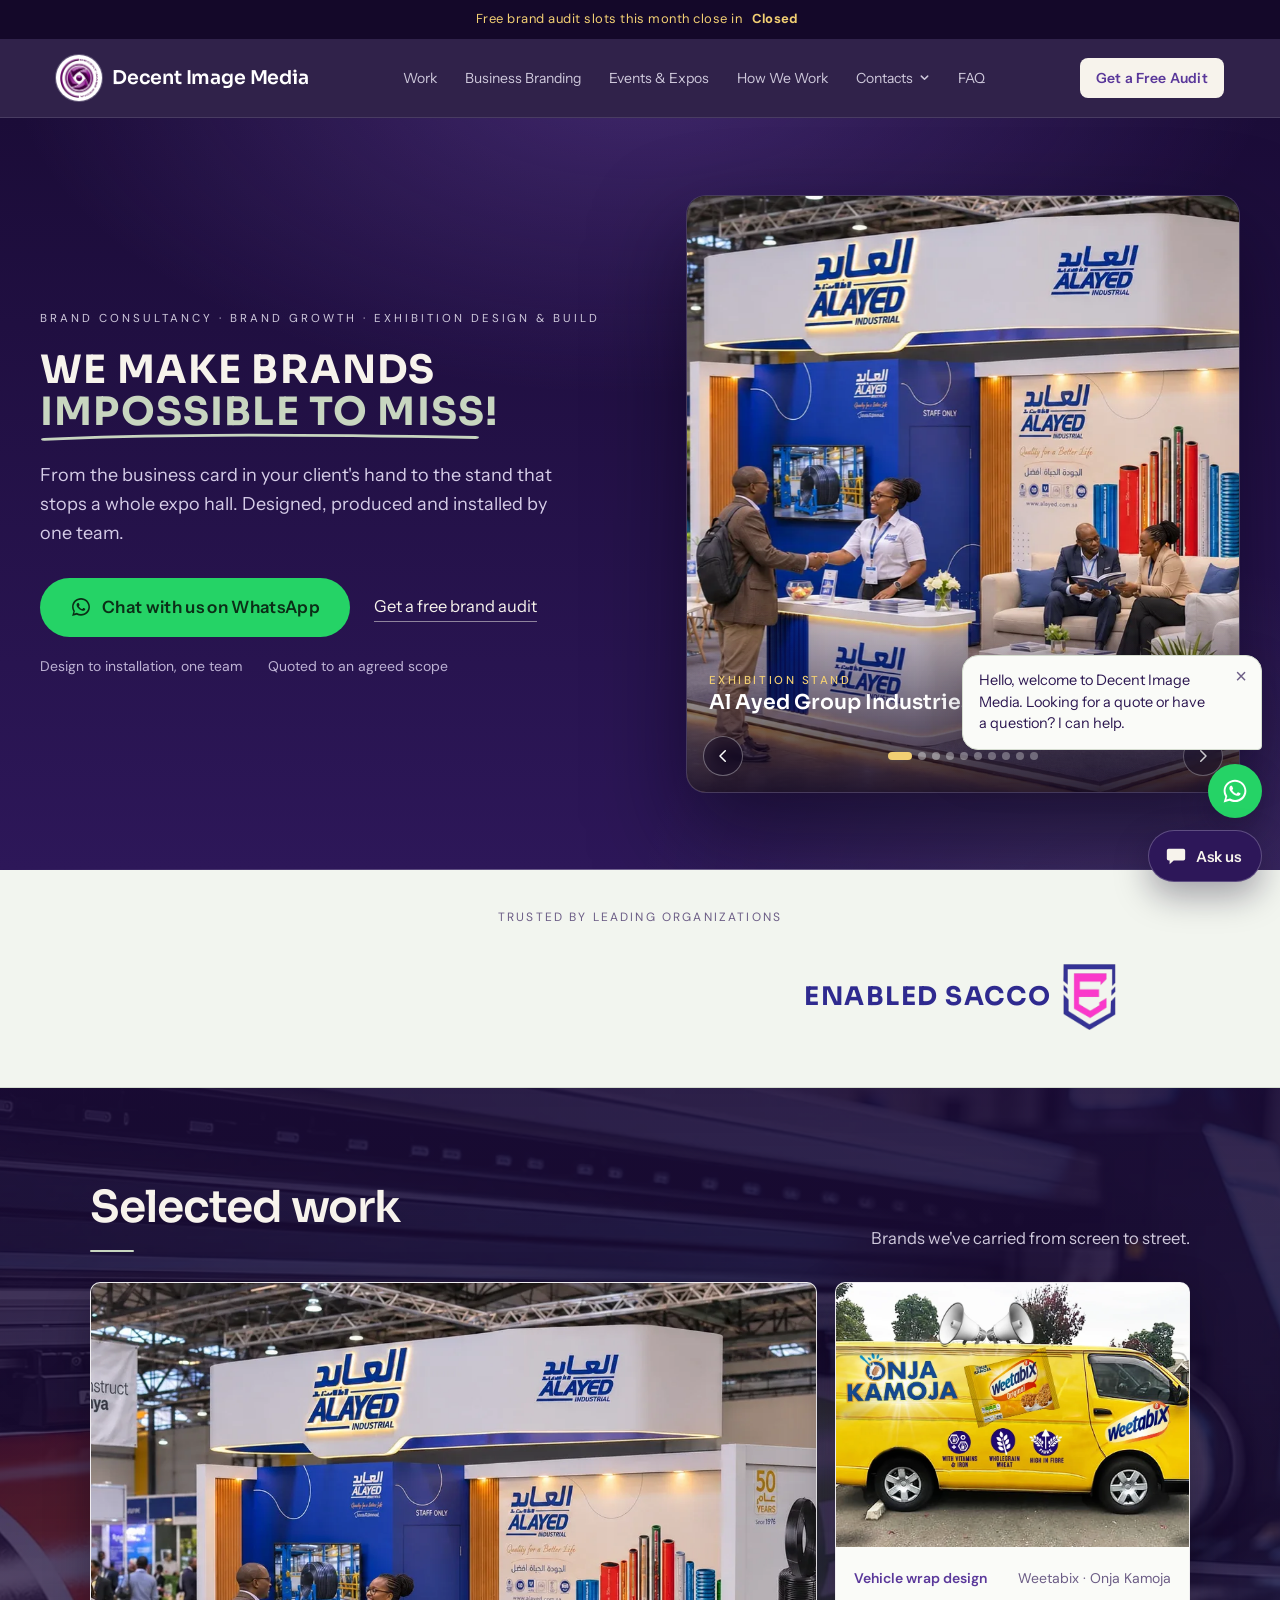
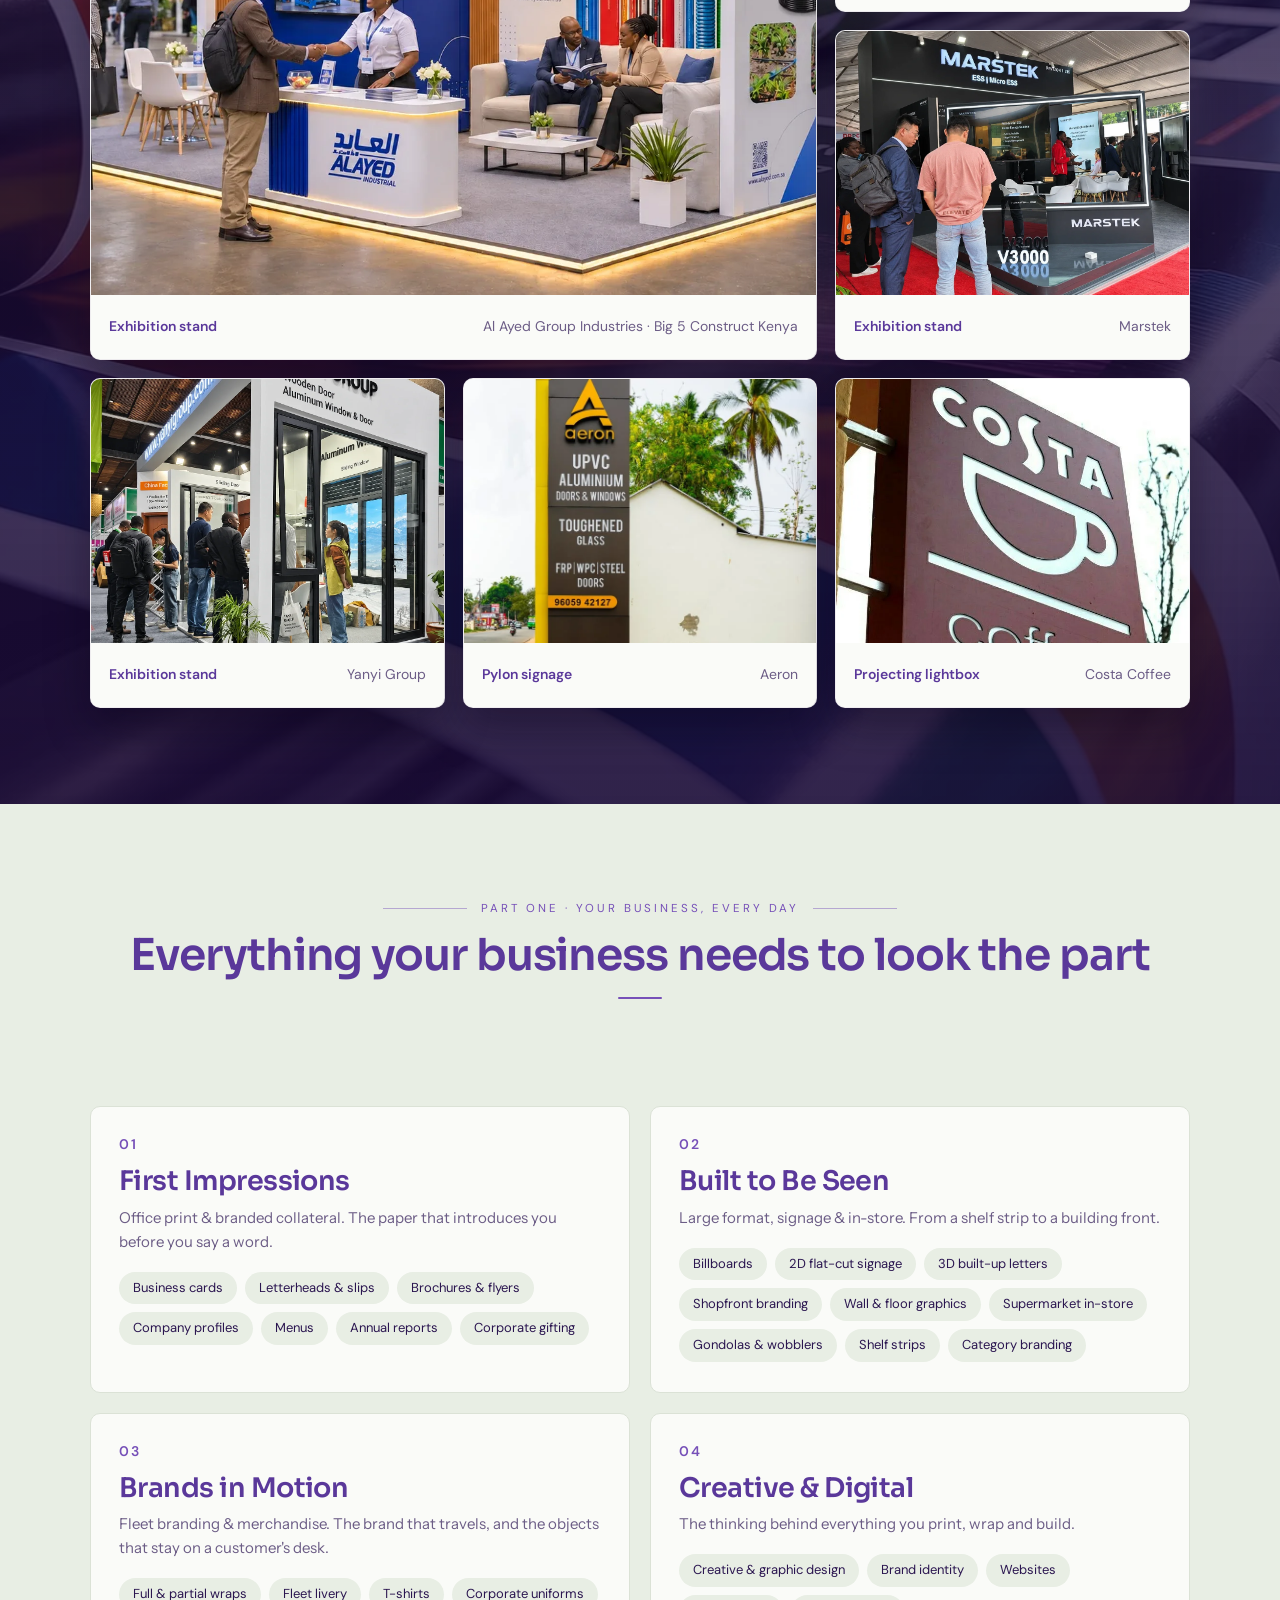
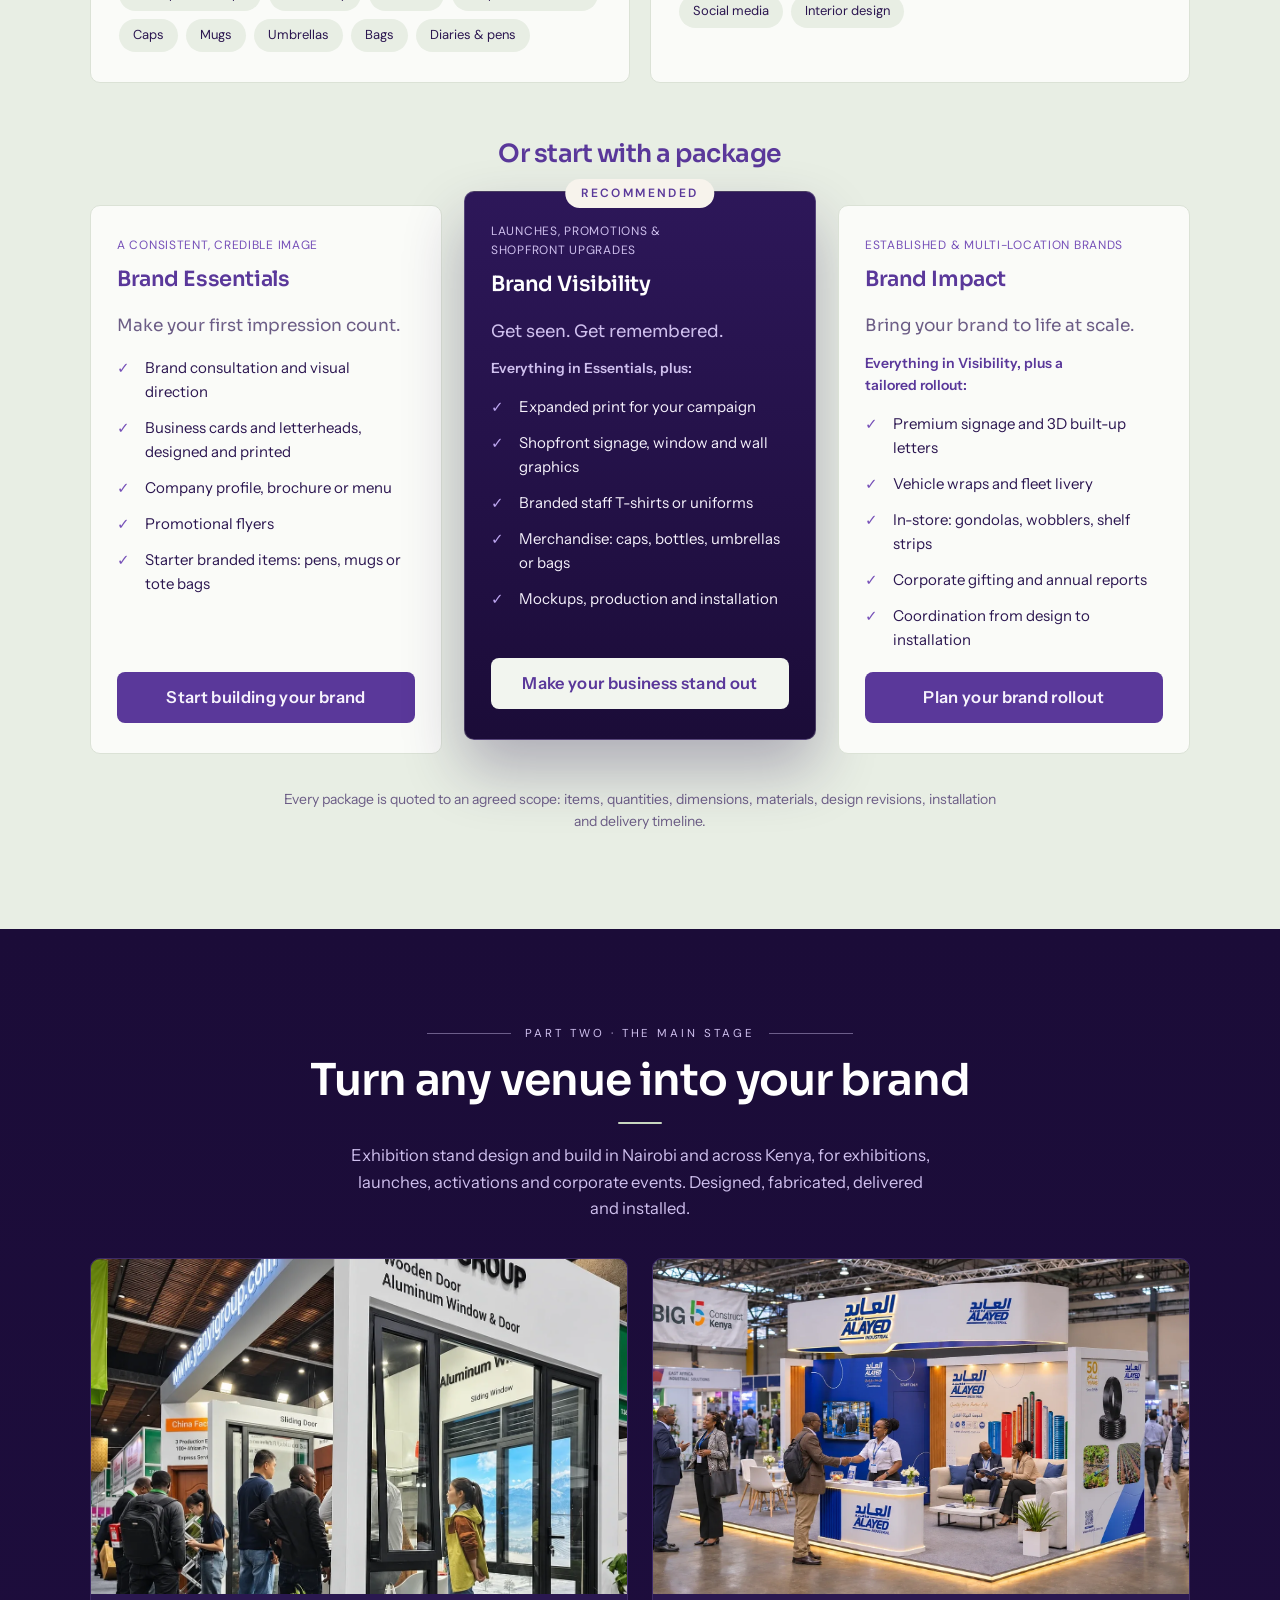
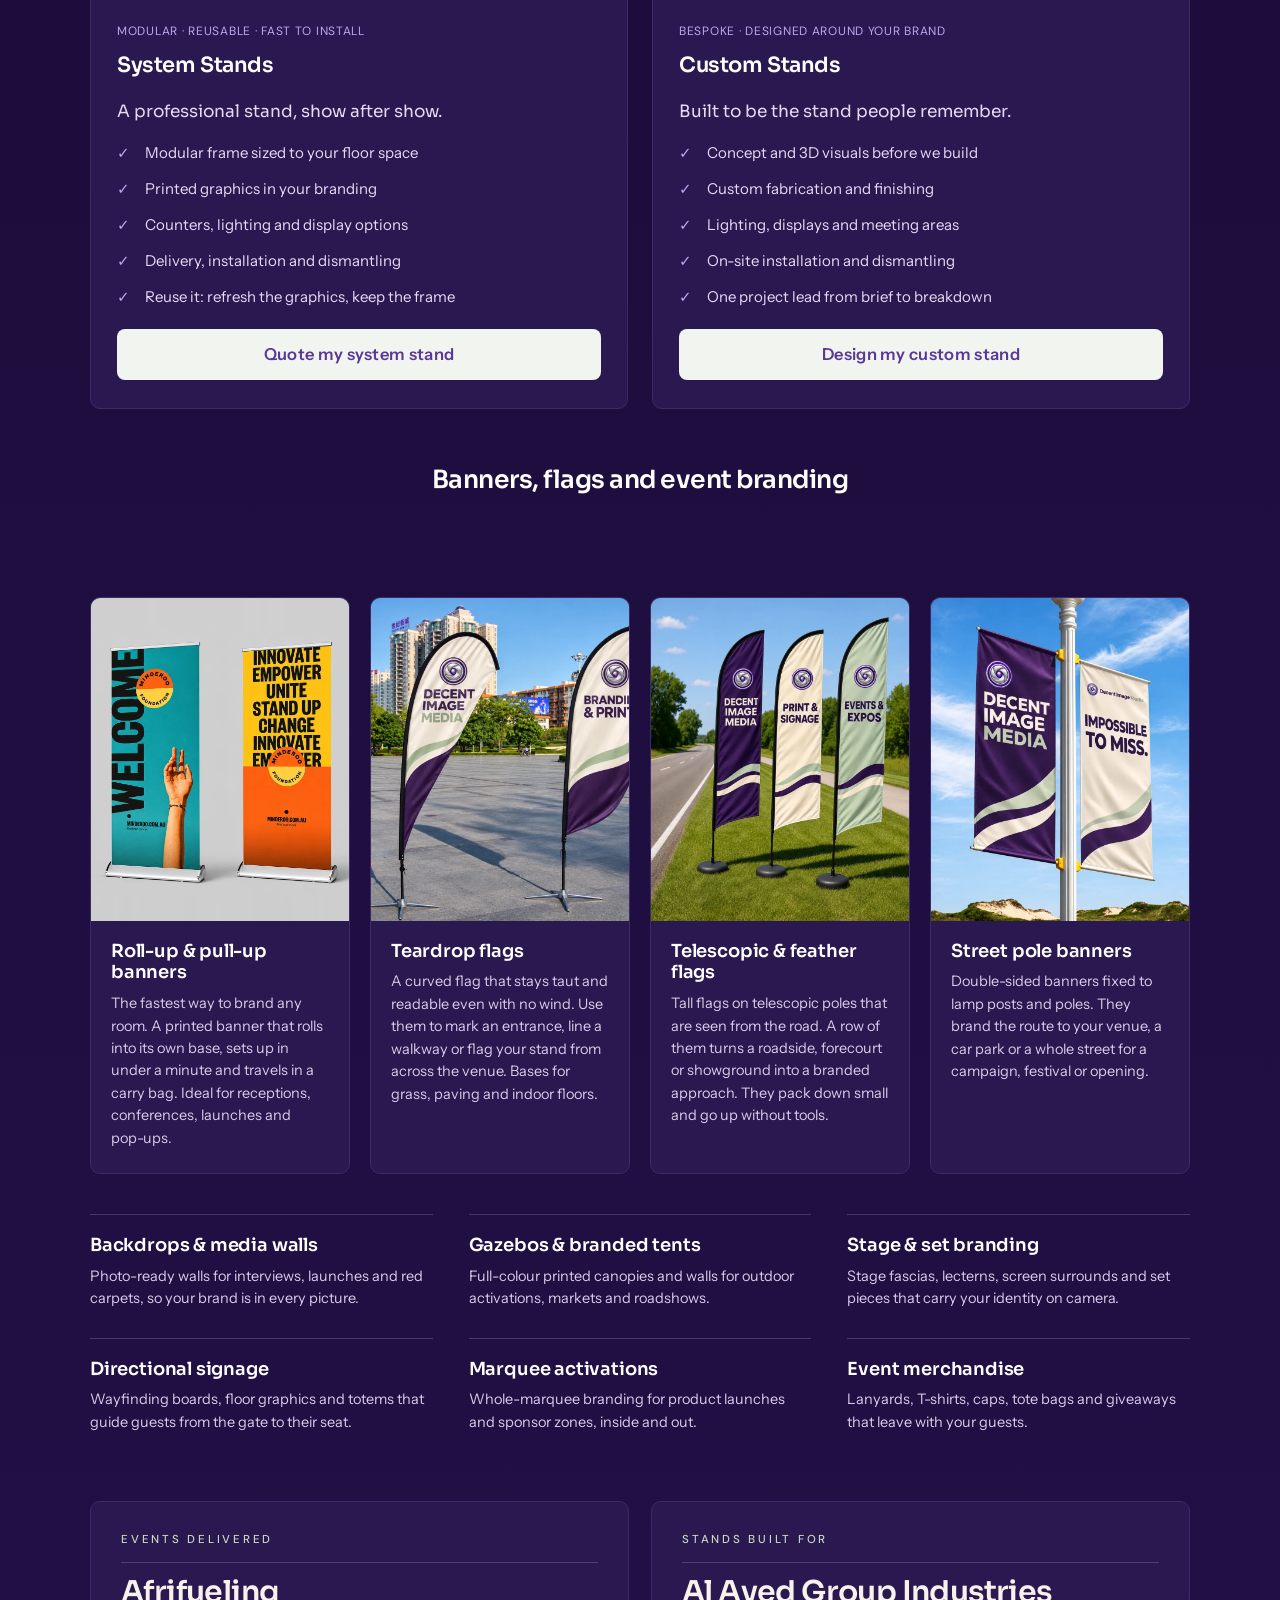
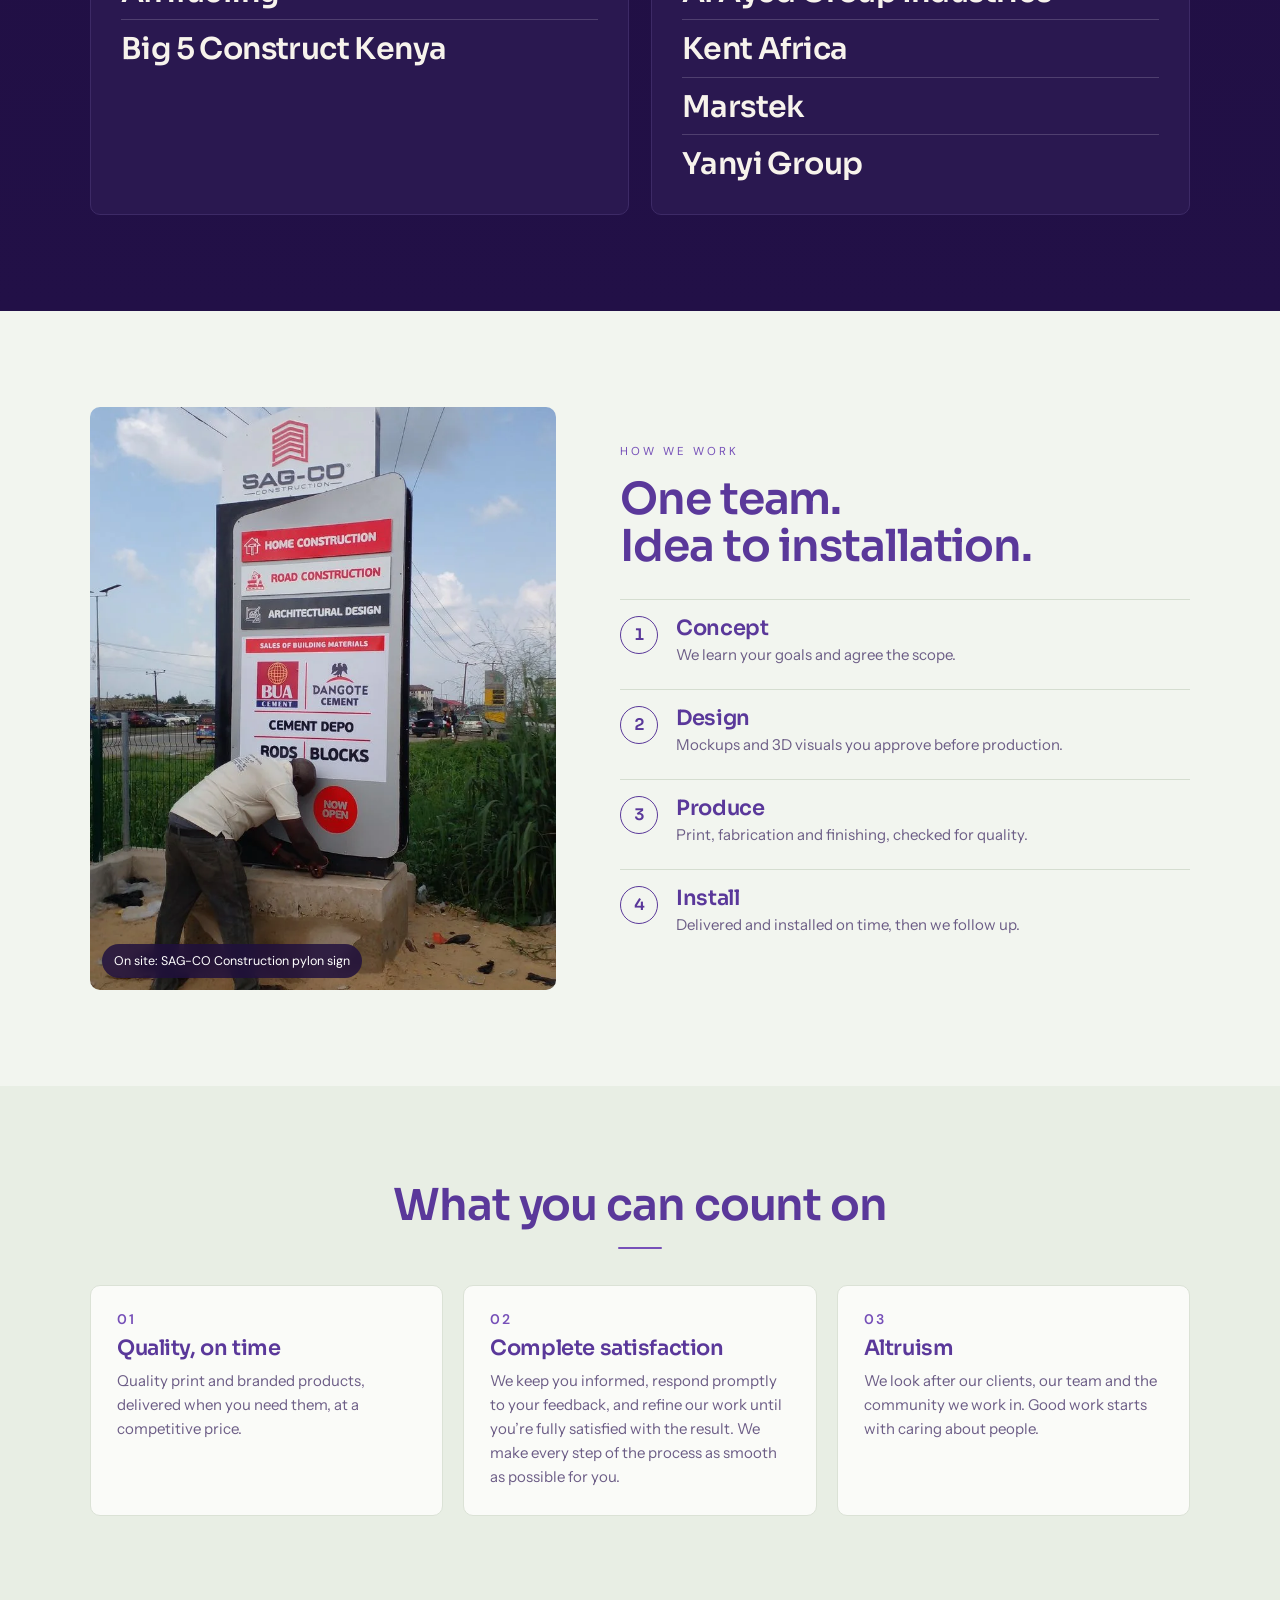
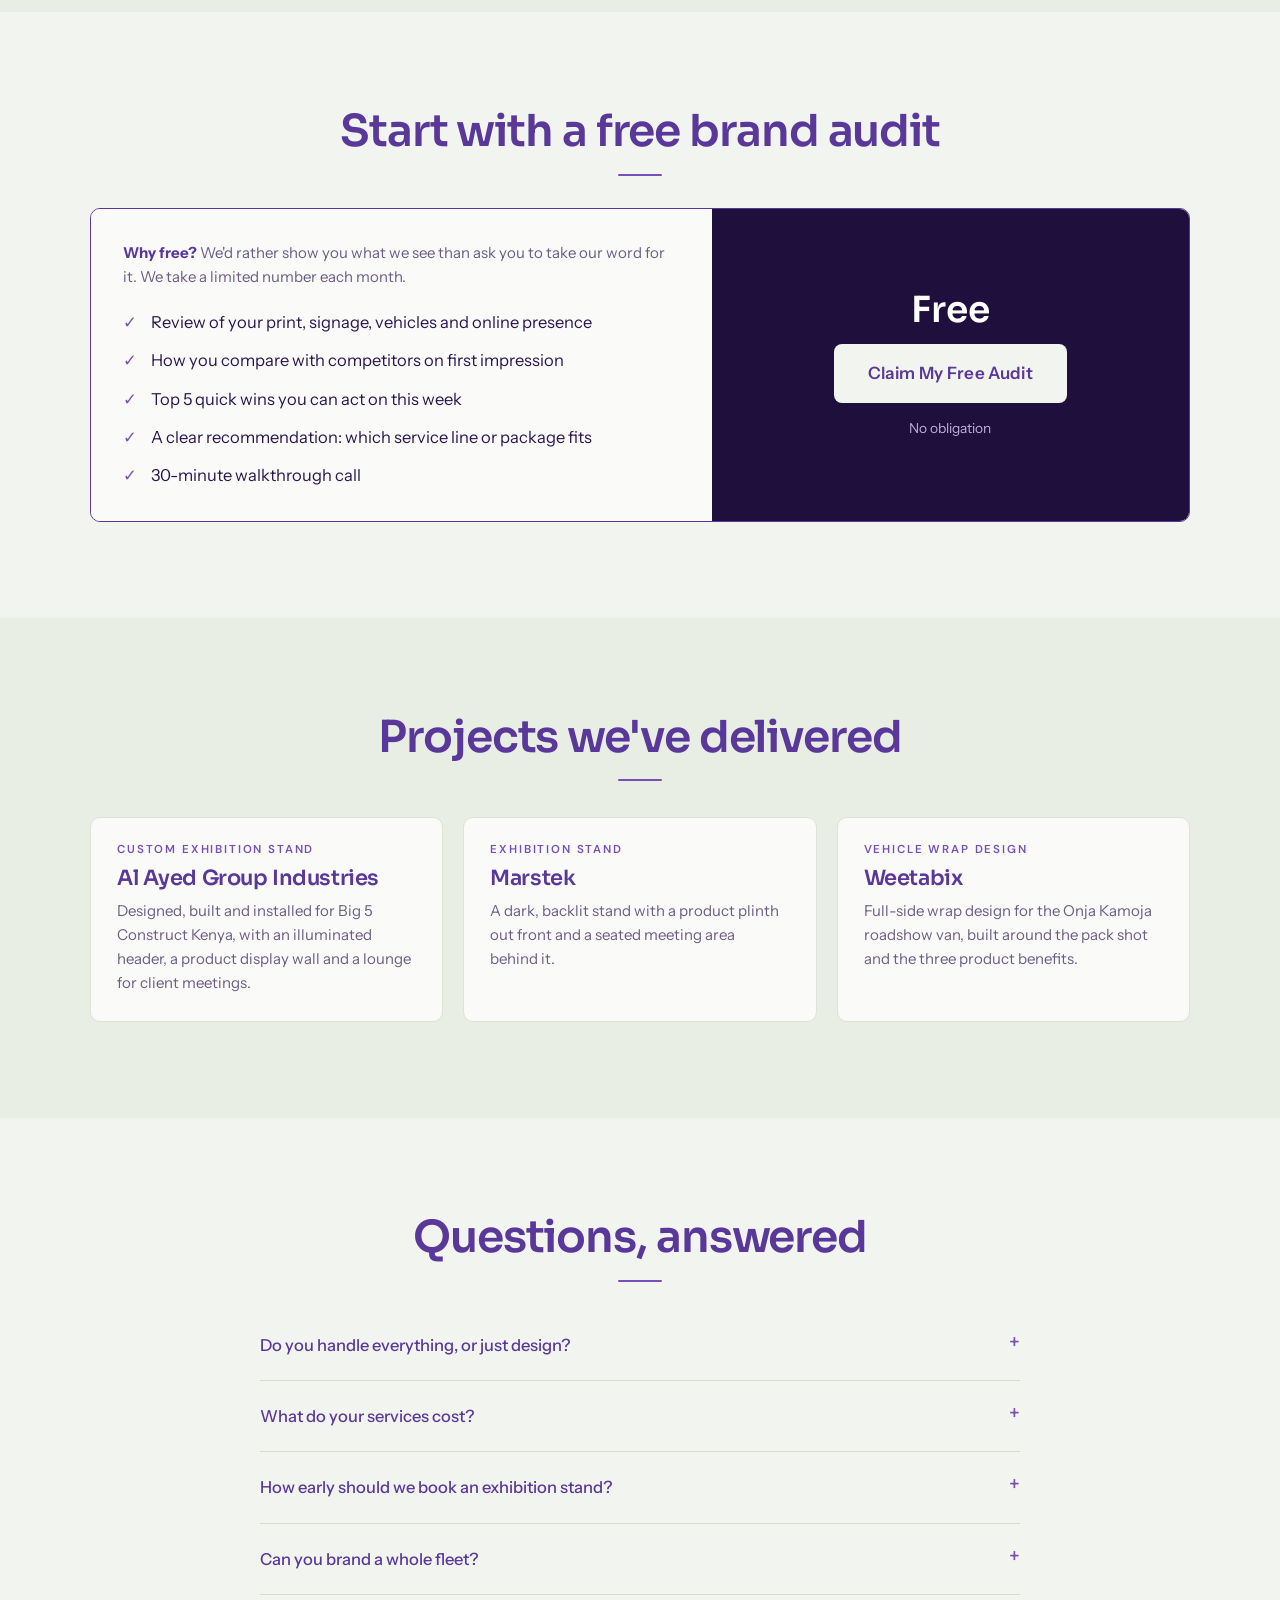
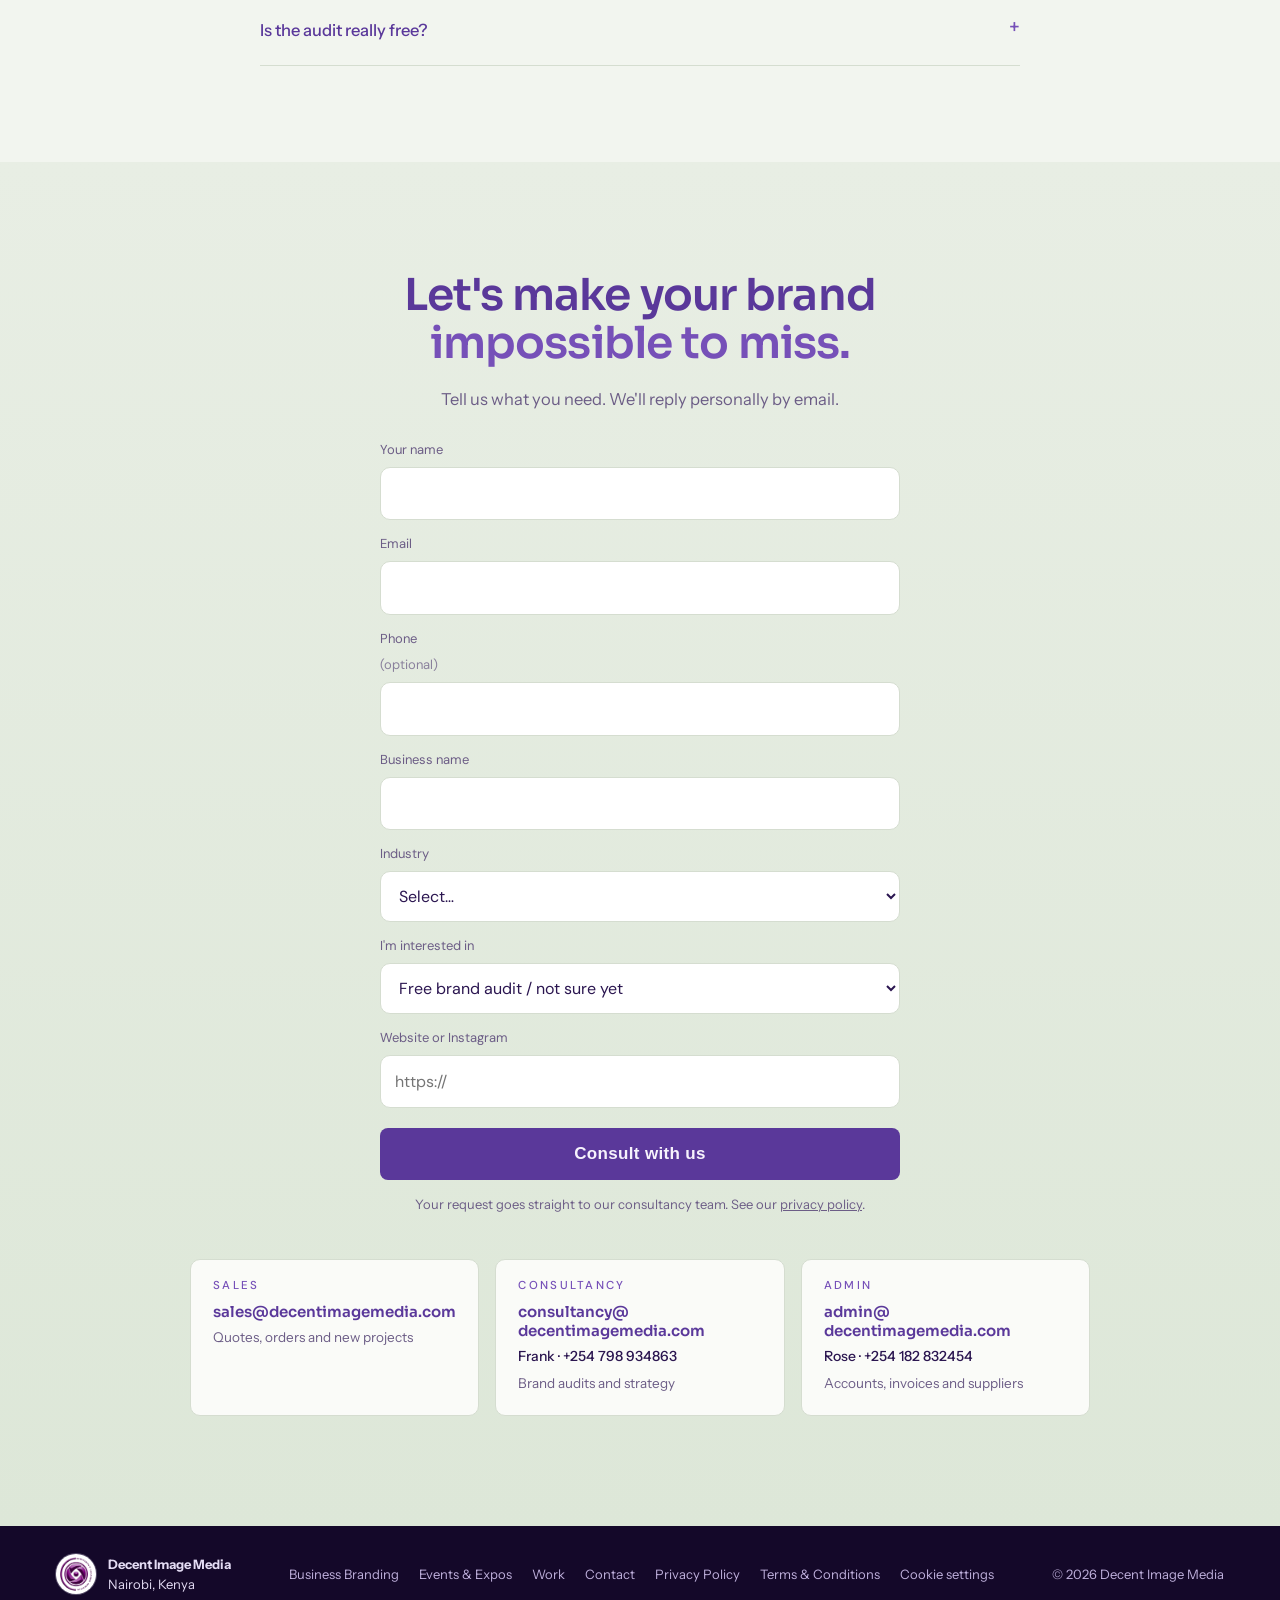
==== commit 289d1c80: "Add large-format printing photo to the hero slideshow Co-Authored-By: Claude Opus 5.5 <noreply@anthr" ====
--- a/index.html
+++ b/index.html
@@ -110,39 +110,43 @@
 
   <div class="hero-show" id="showreel" role="region" aria-roledescription="carousel" aria-label="Our work">
     <div class="show-track" aria-live="off">
-      <figure class="show-slide is-active" role="group" aria-roledescription="slide" aria-label="1 of 9: Exhibition stand, Al Ayed Group Industries · Big 5 Construct Kenya">
+      <figure class="show-slide is-active" role="group" aria-roledescription="slide" aria-label="1 of 10: Exhibition stand, Al Ayed Group Industries · Big 5 Construct Kenya">
         <img src="work/alayed-stand.webp" alt="Exhibition stand for Al Ayed Group Industries · Big 5 Construct Kenya" fetchpriority="high" style="object-position:center">
         <figcaption><span>Exhibition stand</span><b>Al Ayed Group Industries · Big 5 Construct Kenya</b></figcaption>
       </figure>
-      <figure class="show-slide" role="group" aria-roledescription="slide" aria-label="2 of 9: Exhibition stand, Marstek" aria-hidden="true">
+      <figure class="show-slide" role="group" aria-roledescription="slide" aria-label="2 of 10: Large-format printing, Banners, wraps and signage graphics" aria-hidden="true">
+        <img src="work/print-press.webp" alt="Large-format printer producing colourful banner graphics" loading="lazy" style="object-position:center">
+        <figcaption><span>Large-format printing</span><b>Banners, wraps and signage graphics</b></figcaption>
+      </figure>
+      <figure class="show-slide" role="group" aria-roledescription="slide" aria-label="3 of 10: Exhibition stand, Marstek" aria-hidden="true">
         <img src="work/marstek-stand.webp" alt="Exhibition stand for Marstek" loading="lazy" style="object-position:center 40%">
         <figcaption><span>Exhibition stand</span><b>Marstek</b></figcaption>
       </figure>
-      <figure class="show-slide" role="group" aria-roledescription="slide" aria-label="3 of 9: Vehicle wrap design, Weetabix · Onja Kamoja" aria-hidden="true">
+      <figure class="show-slide" role="group" aria-roledescription="slide" aria-label="4 of 10: Vehicle wrap design, Weetabix · Onja Kamoja" aria-hidden="true">
         <img src="work/weetabix-van.webp" alt="Vehicle wrap design for Weetabix · Onja Kamoja" loading="lazy" style="object-position:center">
         <figcaption><span>Vehicle wrap design</span><b>Weetabix · Onja Kamoja</b></figcaption>
       </figure>
-      <figure class="show-slide" role="group" aria-roledescription="slide" aria-label="4 of 9: Exhibition stand, Yanyi Group" aria-hidden="true">
+      <figure class="show-slide" role="group" aria-roledescription="slide" aria-label="5 of 10: Exhibition stand, Yanyi Group" aria-hidden="true">
         <img src="work/yanyi-stand.webp" alt="Exhibition stand for Yanyi Group" loading="lazy" style="object-position:center">
         <figcaption><span>Exhibition stand</span><b>Yanyi Group</b></figcaption>
       </figure>
-      <figure class="show-slide" role="group" aria-roledescription="slide" aria-label="5 of 9: Teardrop flags, Event branding" aria-hidden="true">
+      <figure class="show-slide" role="group" aria-roledescription="slide" aria-label="6 of 10: Teardrop flags, Event branding" aria-hidden="true">
         <img src="work/teardrop-flags.webp" alt="Teardrop flags for Event branding" loading="lazy" style="object-position:center">
         <figcaption><span>Teardrop flags</span><b>Event branding</b></figcaption>
       </figure>
-      <figure class="show-slide" role="group" aria-roledescription="slide" aria-label="6 of 9: Pylon signage, Aeron" aria-hidden="true">
+      <figure class="show-slide" role="group" aria-roledescription="slide" aria-label="7 of 10: Pylon signage, Aeron" aria-hidden="true">
         <img src="work/aeron-pylon.webp" alt="Pylon signage for Aeron" loading="lazy" style="object-position:center 30%">
         <figcaption><span>Pylon signage</span><b>Aeron</b></figcaption>
       </figure>
-      <figure class="show-slide" role="group" aria-roledescription="slide" aria-label="7 of 9: Street pole banners, Event branding" aria-hidden="true">
+      <figure class="show-slide" role="group" aria-roledescription="slide" aria-label="8 of 10: Street pole banners, Event branding" aria-hidden="true">
         <img src="work/pole-banners.webp" alt="Street pole banners for Event branding" loading="lazy" style="object-position:center">
         <figcaption><span>Street pole banners</span><b>Event branding</b></figcaption>
       </figure>
-      <figure class="show-slide" role="group" aria-roledescription="slide" aria-label="8 of 9: Projecting lightbox, Costa Coffee" aria-hidden="true">
+      <figure class="show-slide" role="group" aria-roledescription="slide" aria-label="9 of 10: Projecting lightbox, Costa Coffee" aria-hidden="true">
         <img src="work/costa-lightbox.webp" alt="Projecting lightbox for Costa Coffee" loading="lazy" style="object-position:center 30%">
         <figcaption><span>Projecting lightbox</span><b>Costa Coffee</b></figcaption>
       </figure>
-      <figure class="show-slide" role="group" aria-roledescription="slide" aria-label="9 of 9: Signage installation, SAG-CO Construction" aria-hidden="true">
+      <figure class="show-slide" role="group" aria-roledescription="slide" aria-label="10 of 10: Signage installation, SAG-CO Construction" aria-hidden="true">
         <img src="work/sagco-pylon.webp" alt="Signage installation for SAG-CO Construction" loading="lazy" style="object-position:center 35%">
         <figcaption><span>Signage installation</span><b>SAG-CO Construction</b></figcaption>
       </figure>
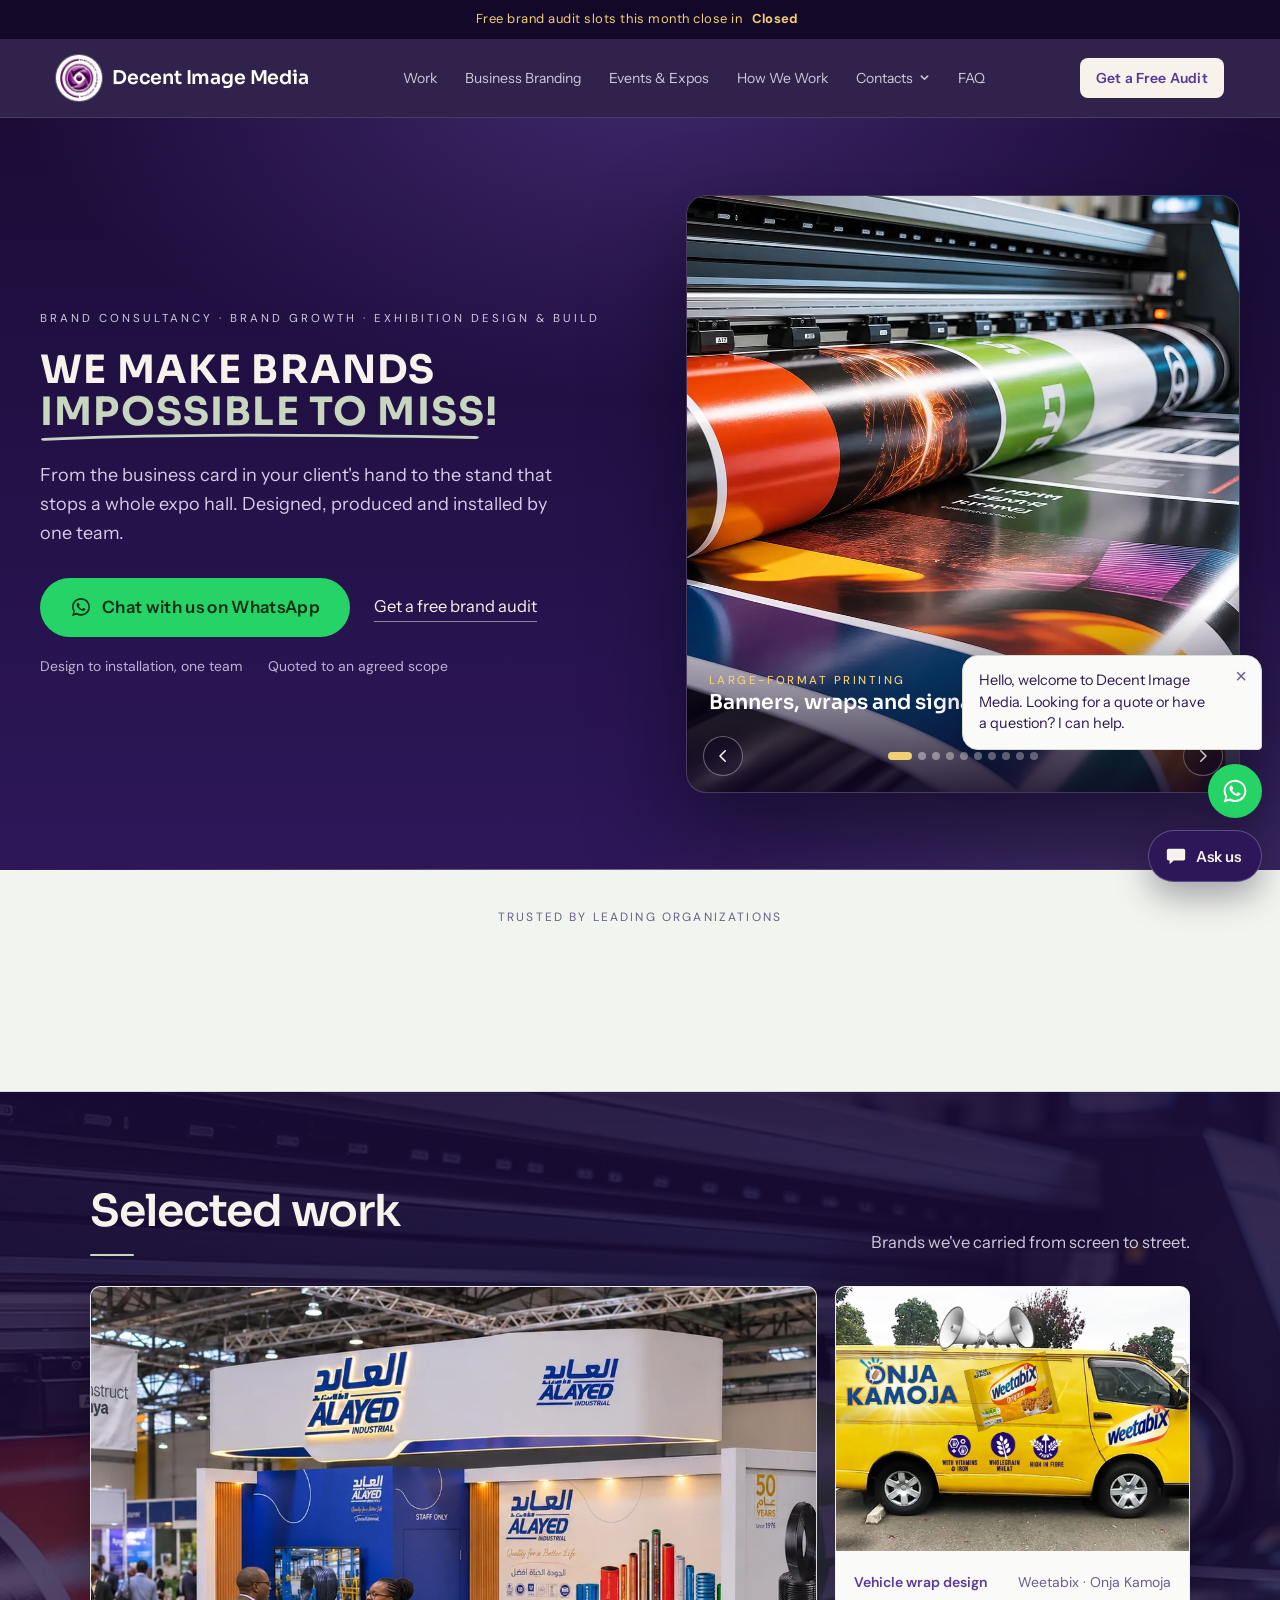
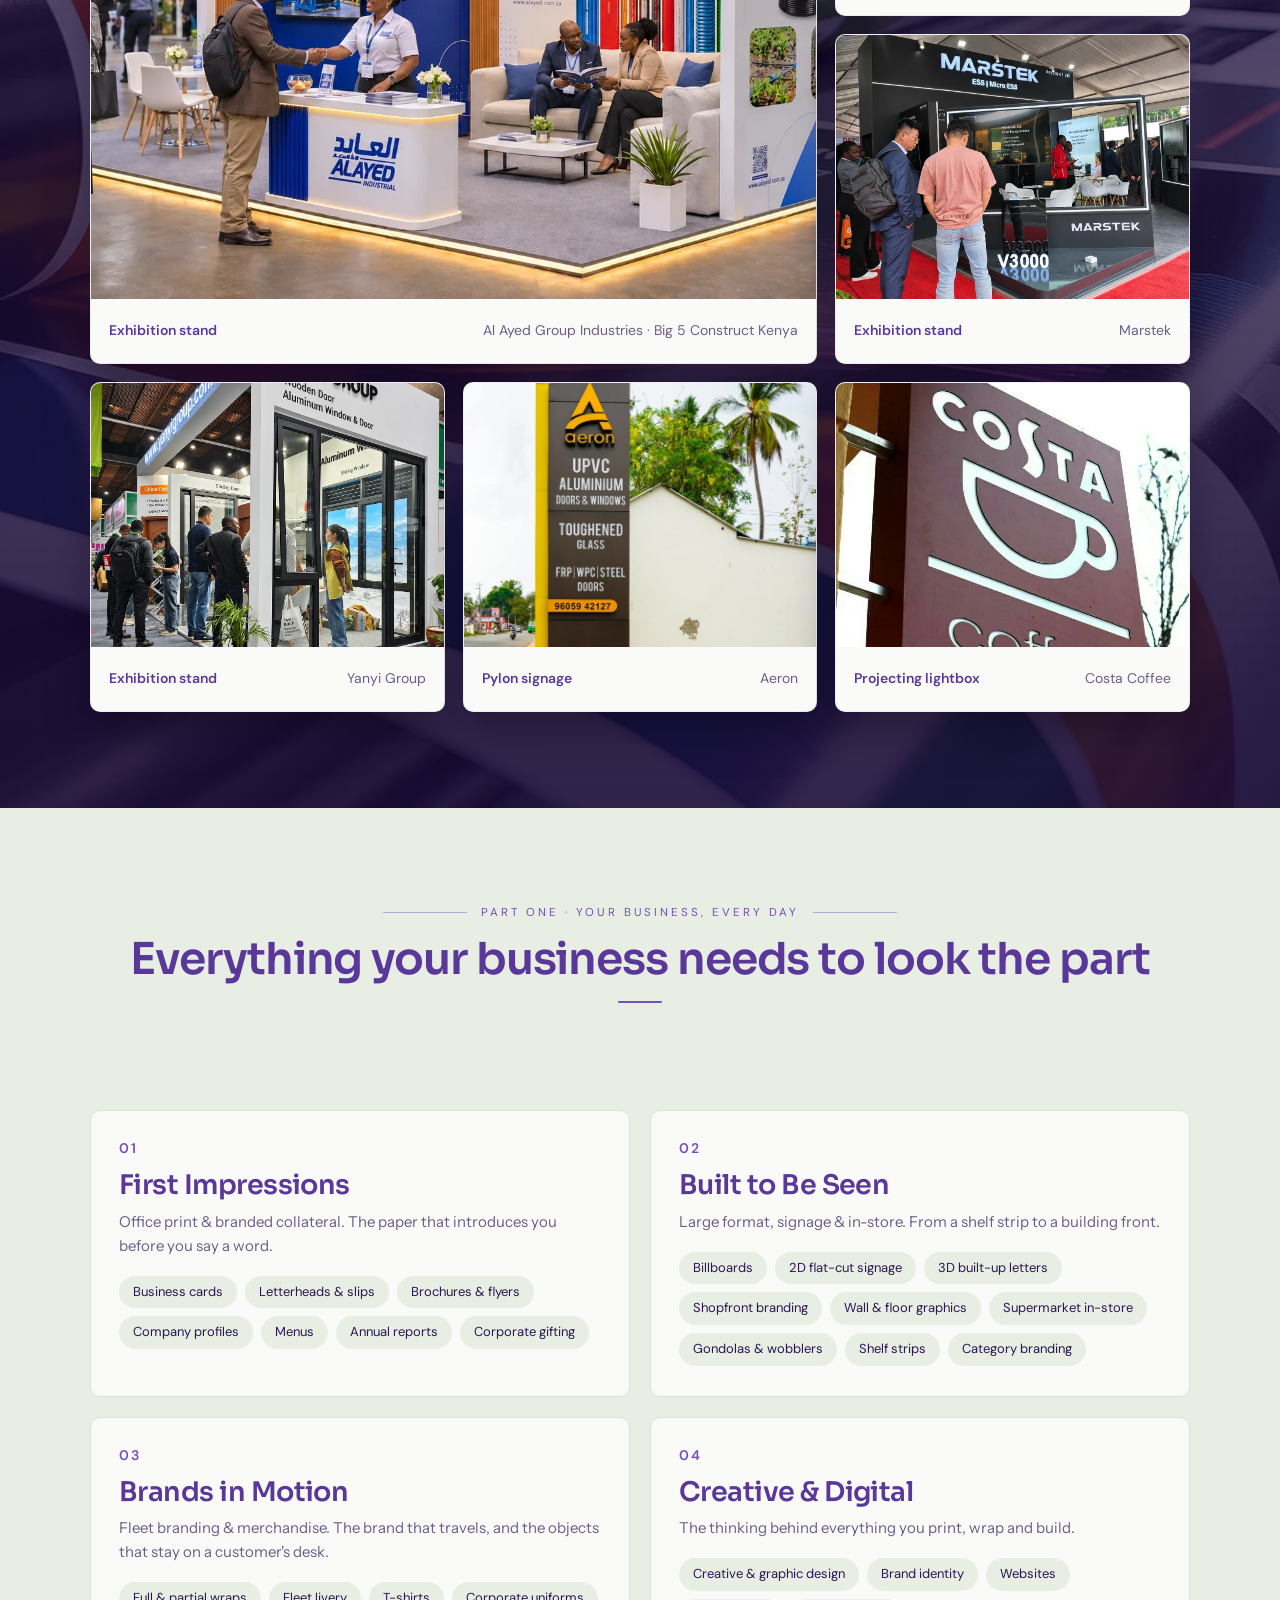
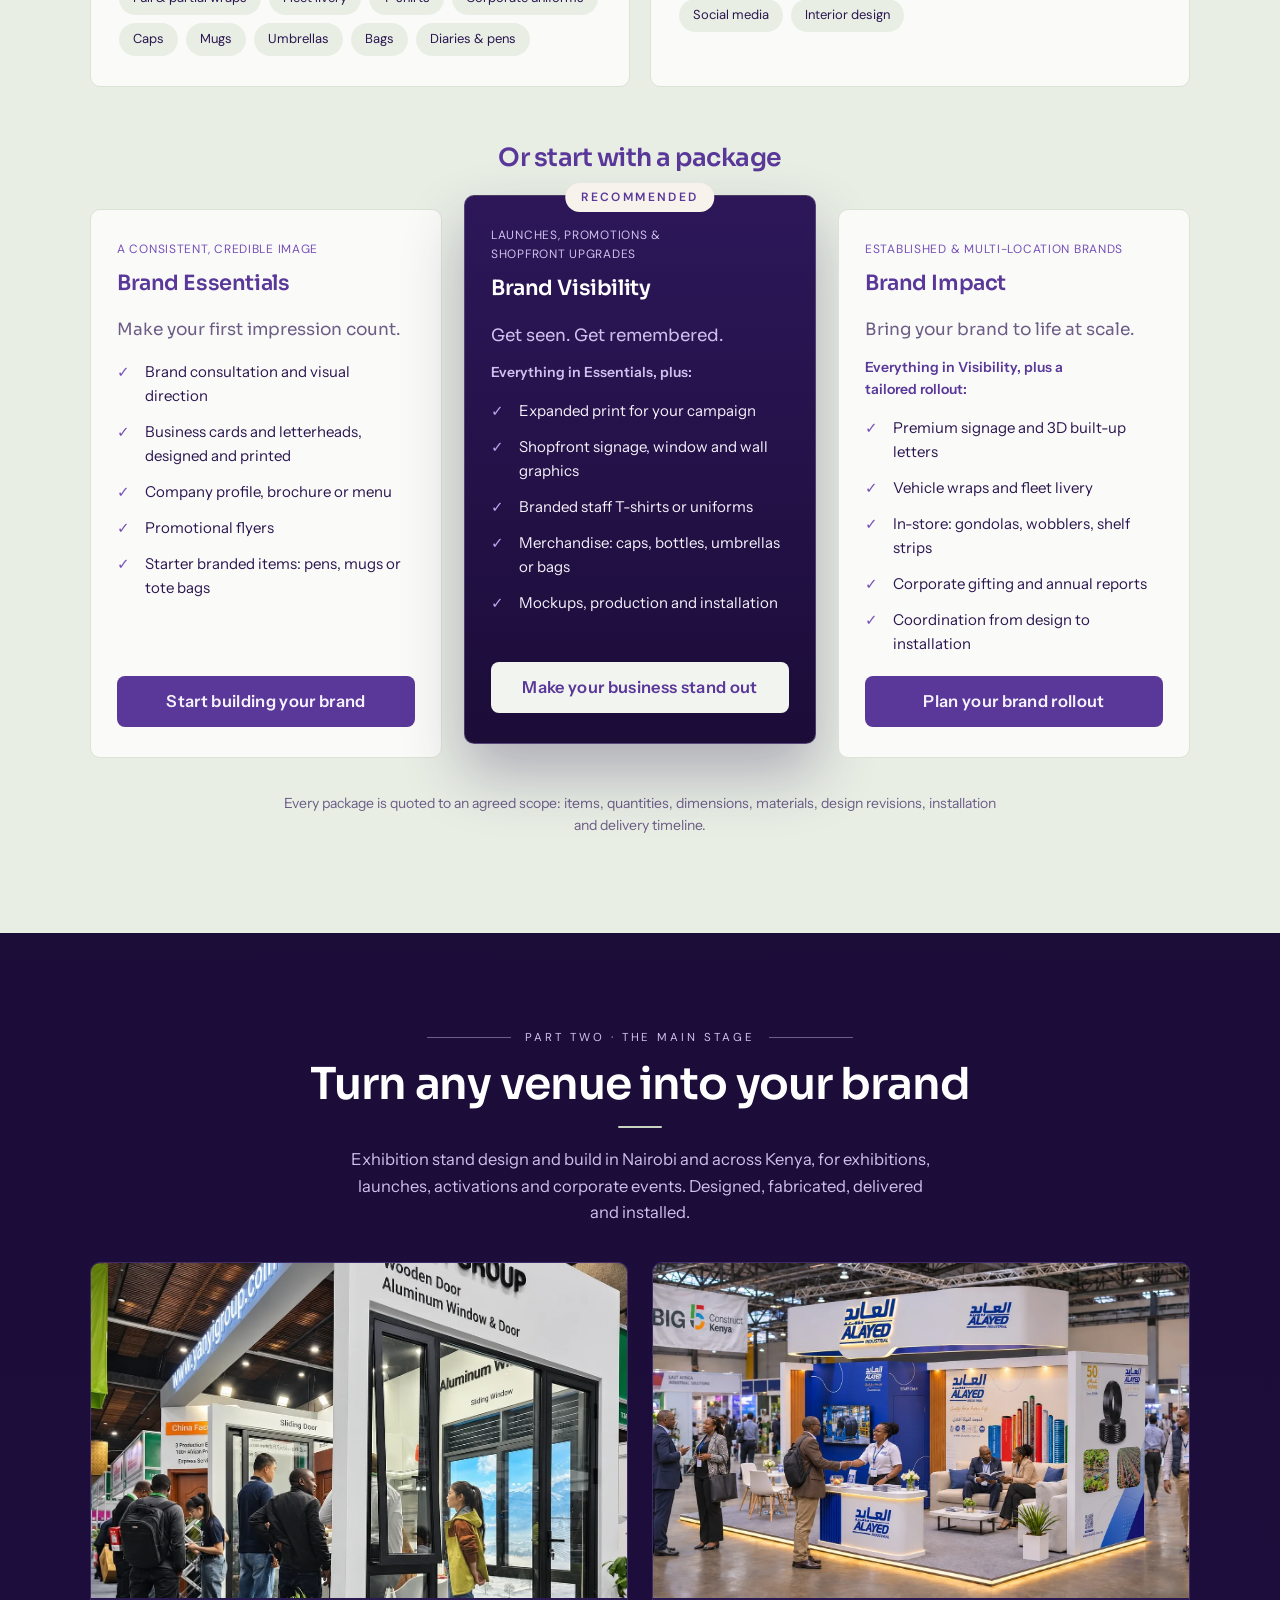
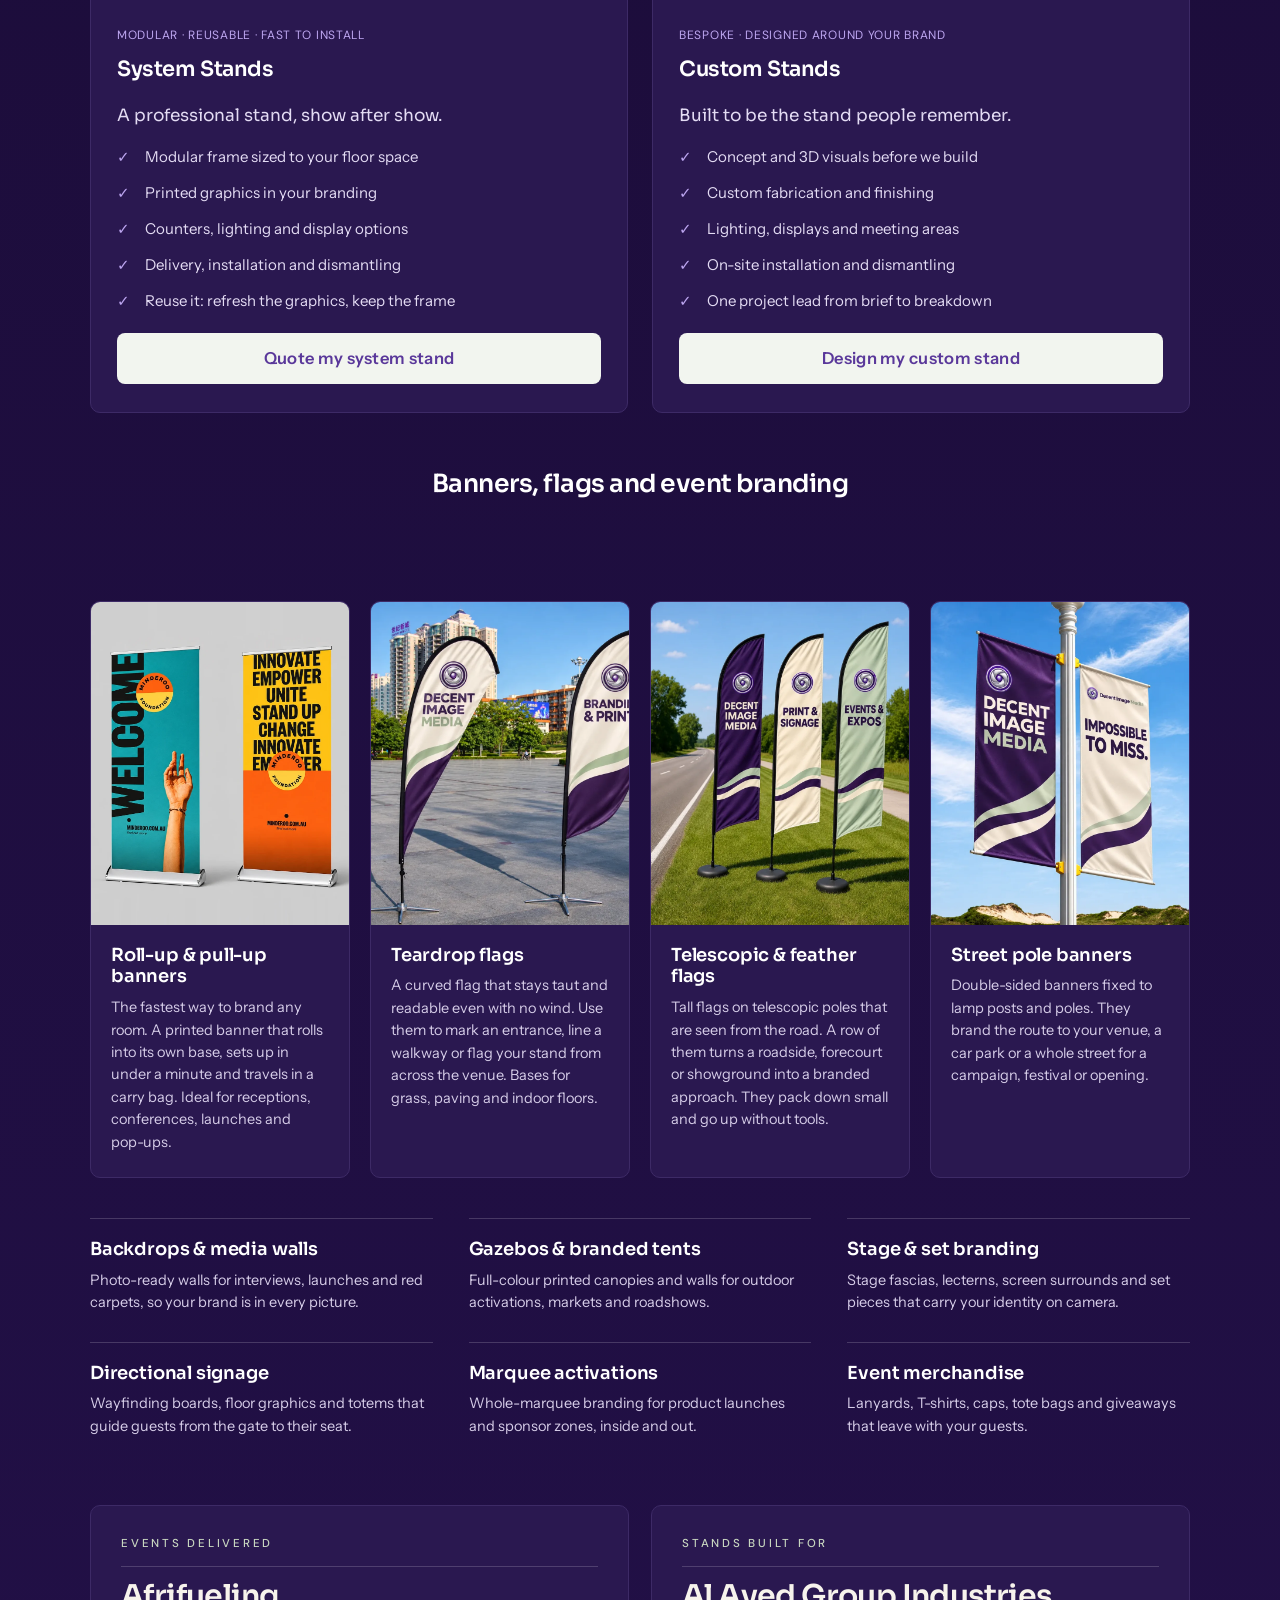
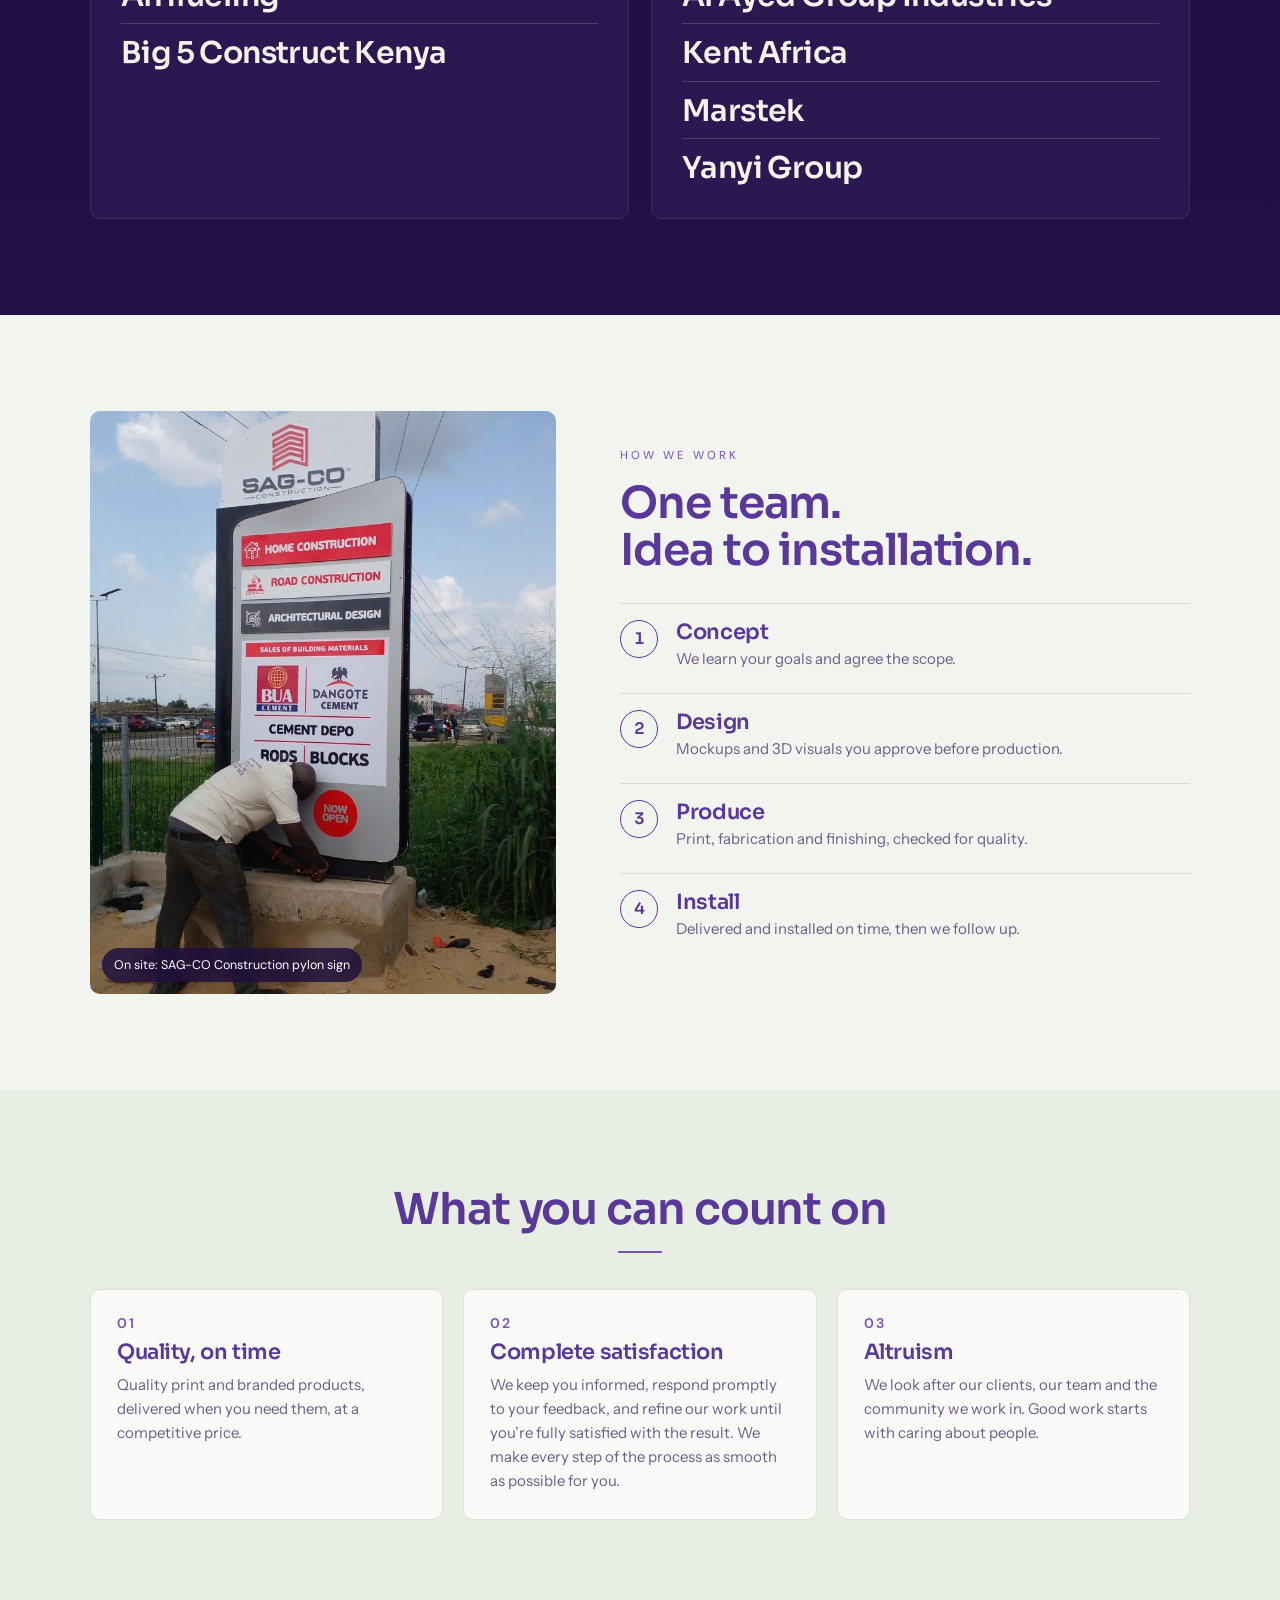
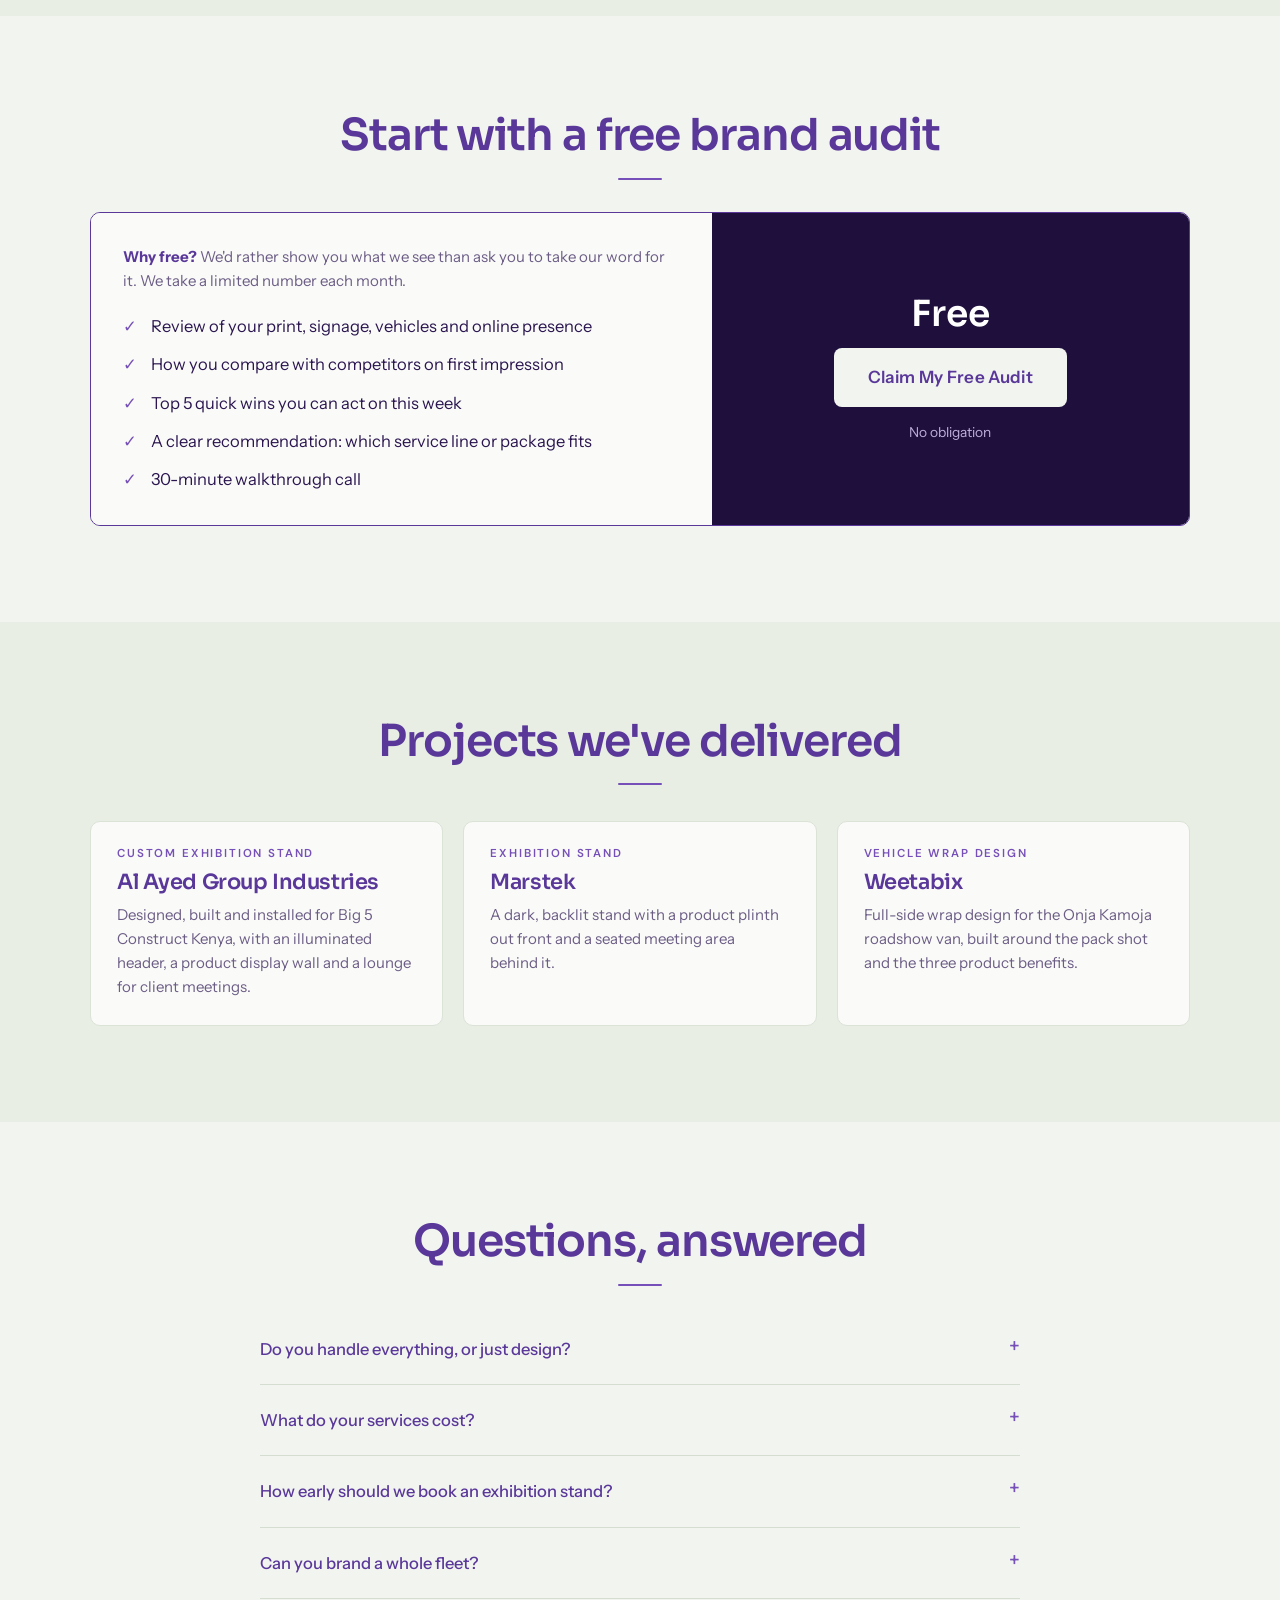
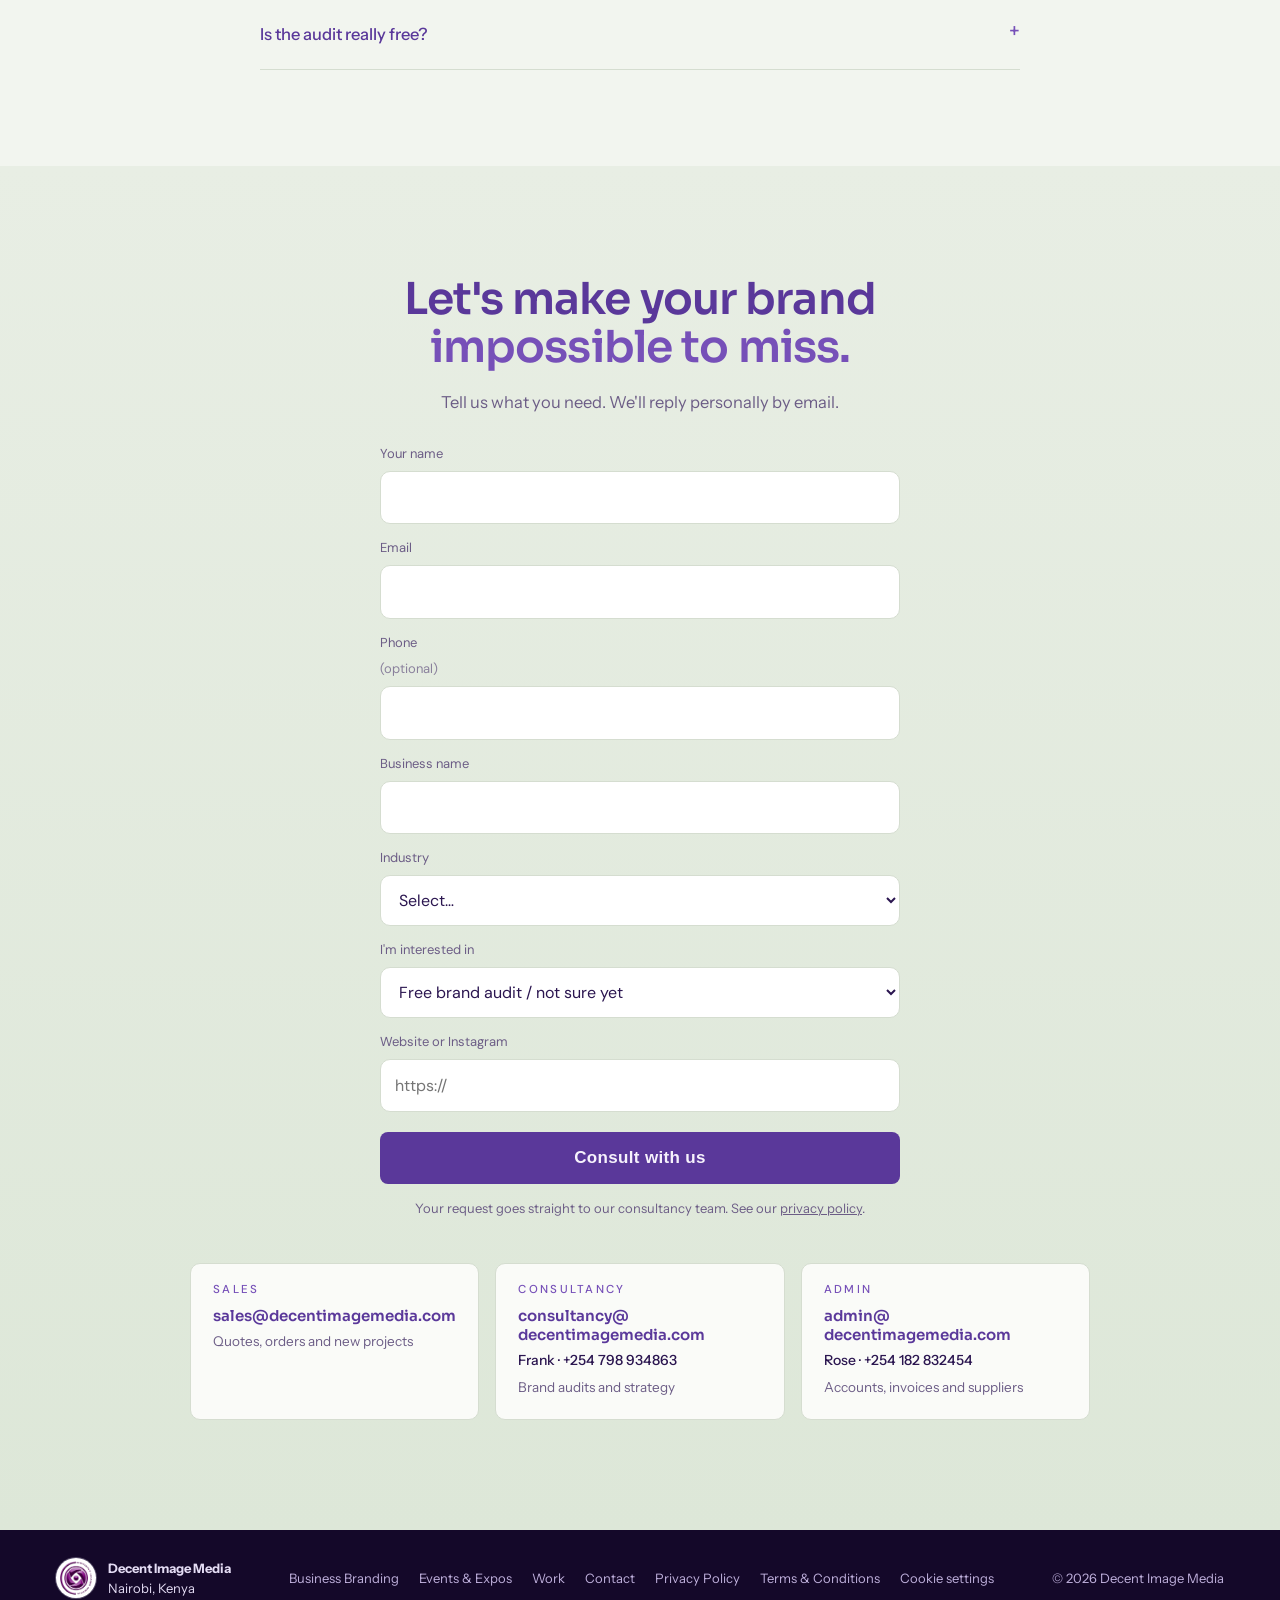
==== commit 4bdc26be: "Make the printing photo the first slide in the hero slideshow Co-Authored-By: Claude Opus 5.5 <norep" ====
--- a/index.html
+++ b/index.html
@@ -110,13 +110,13 @@
 
   <div class="hero-show" id="showreel" role="region" aria-roledescription="carousel" aria-label="Our work">
     <div class="show-track" aria-live="off">
-      <figure class="show-slide is-active" role="group" aria-roledescription="slide" aria-label="1 of 10: Exhibition stand, Al Ayed Group Industries · Big 5 Construct Kenya">
-        <img src="work/alayed-stand.webp" alt="Exhibition stand for Al Ayed Group Industries · Big 5 Construct Kenya" fetchpriority="high" style="object-position:center">
+      <figure class="show-slide is-active" role="group" aria-roledescription="slide" aria-label="1 of 10: Large-format printing, Banners, wraps and signage graphics">
+        <img src="work/print-press.webp" alt="Large-format printer producing colourful banner graphics" fetchpriority="high" style="object-position:center">
+        <figcaption><span>Large-format printing</span><b>Banners, wraps and signage graphics</b></figcaption>
+      </figure>
+      <figure class="show-slide" role="group" aria-roledescription="slide" aria-label="2 of 10: Exhibition stand, Al Ayed Group Industries · Big 5 Construct Kenya" aria-hidden="true">
+        <img src="work/alayed-stand.webp" alt="Exhibition stand for Al Ayed Group Industries · Big 5 Construct Kenya" loading="lazy" style="object-position:center">
         <figcaption><span>Exhibition stand</span><b>Al Ayed Group Industries · Big 5 Construct Kenya</b></figcaption>
-      </figure>
-      <figure class="show-slide" role="group" aria-roledescription="slide" aria-label="2 of 10: Large-format printing, Banners, wraps and signage graphics" aria-hidden="true">
-        <img src="work/print-press.webp" alt="Large-format printer producing colourful banner graphics" loading="lazy" style="object-position:center">
-        <figcaption><span>Large-format printing</span><b>Banners, wraps and signage graphics</b></figcaption>
       </figure>
       <figure class="show-slide" role="group" aria-roledescription="slide" aria-label="3 of 10: Exhibition stand, Marstek" aria-hidden="true">
         <img src="work/marstek-stand.webp" alt="Exhibition stand for Marstek" loading="lazy" style="object-position:center 40%">
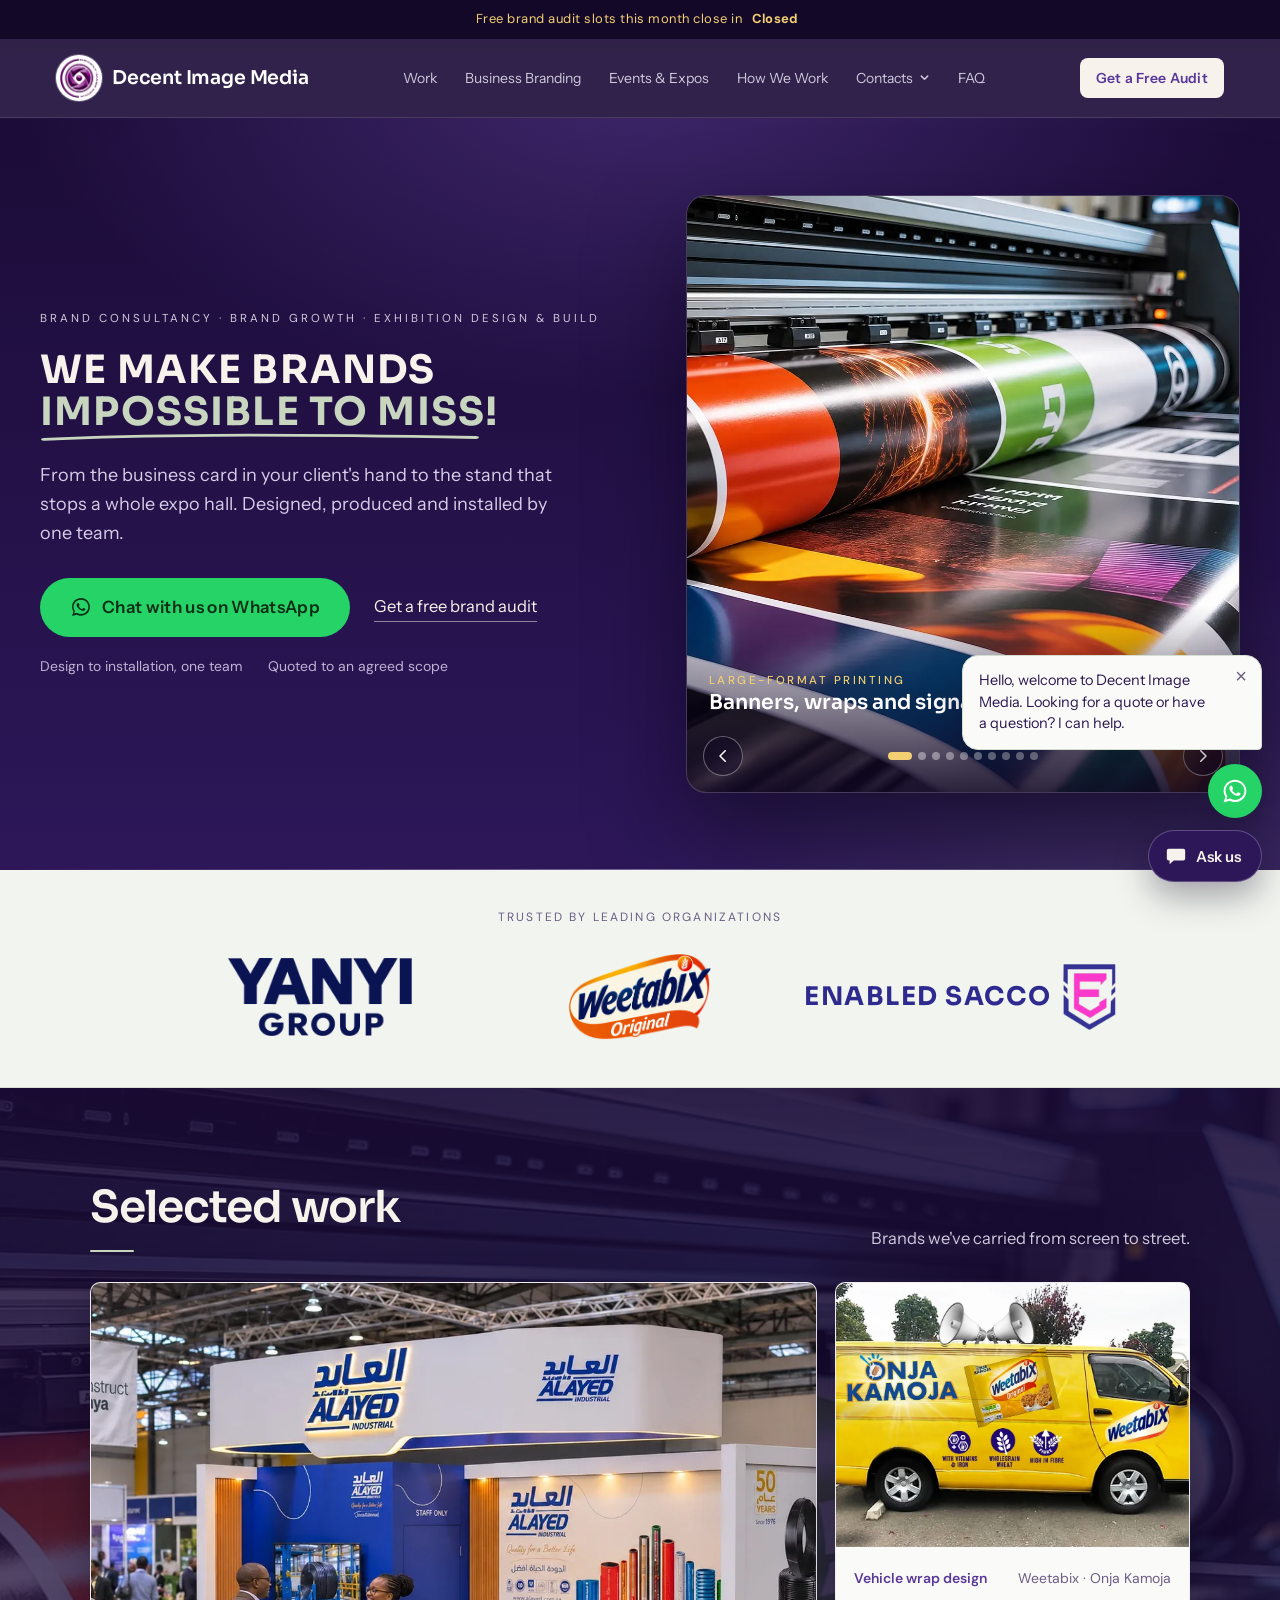
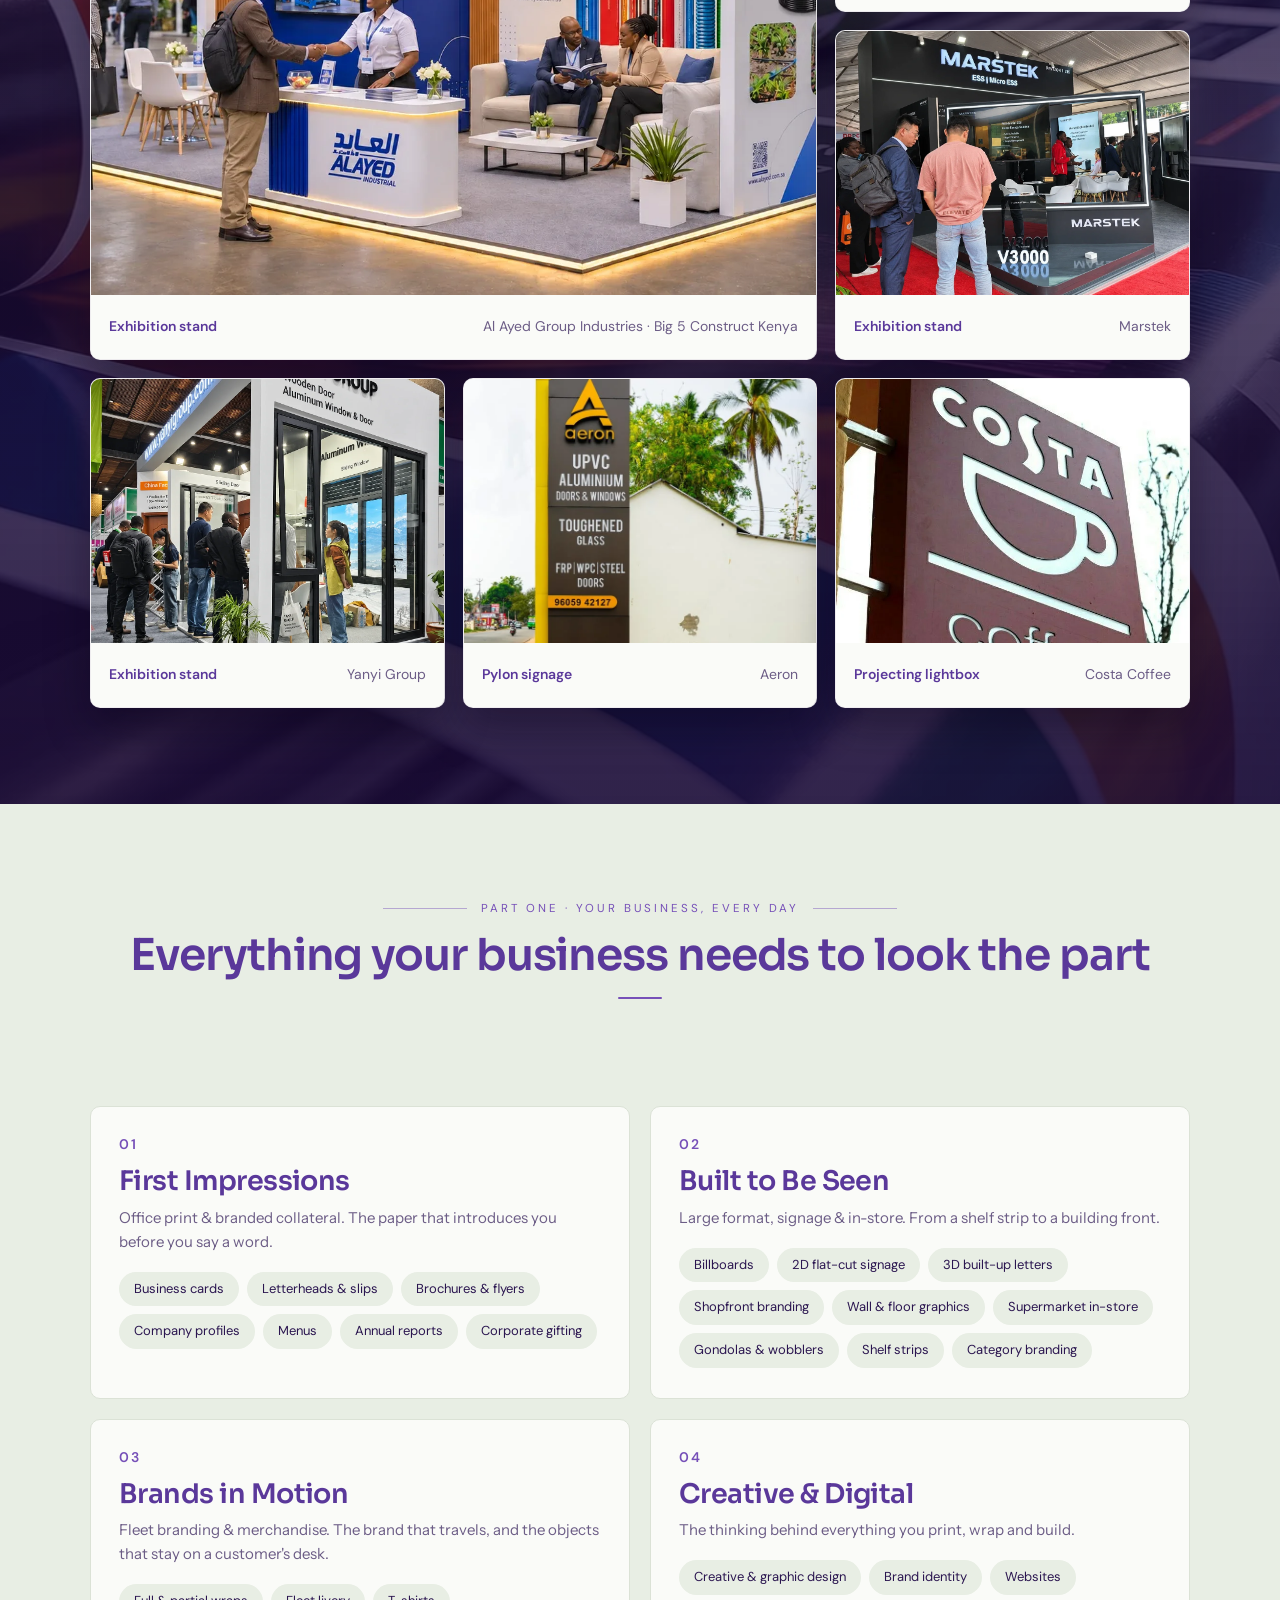
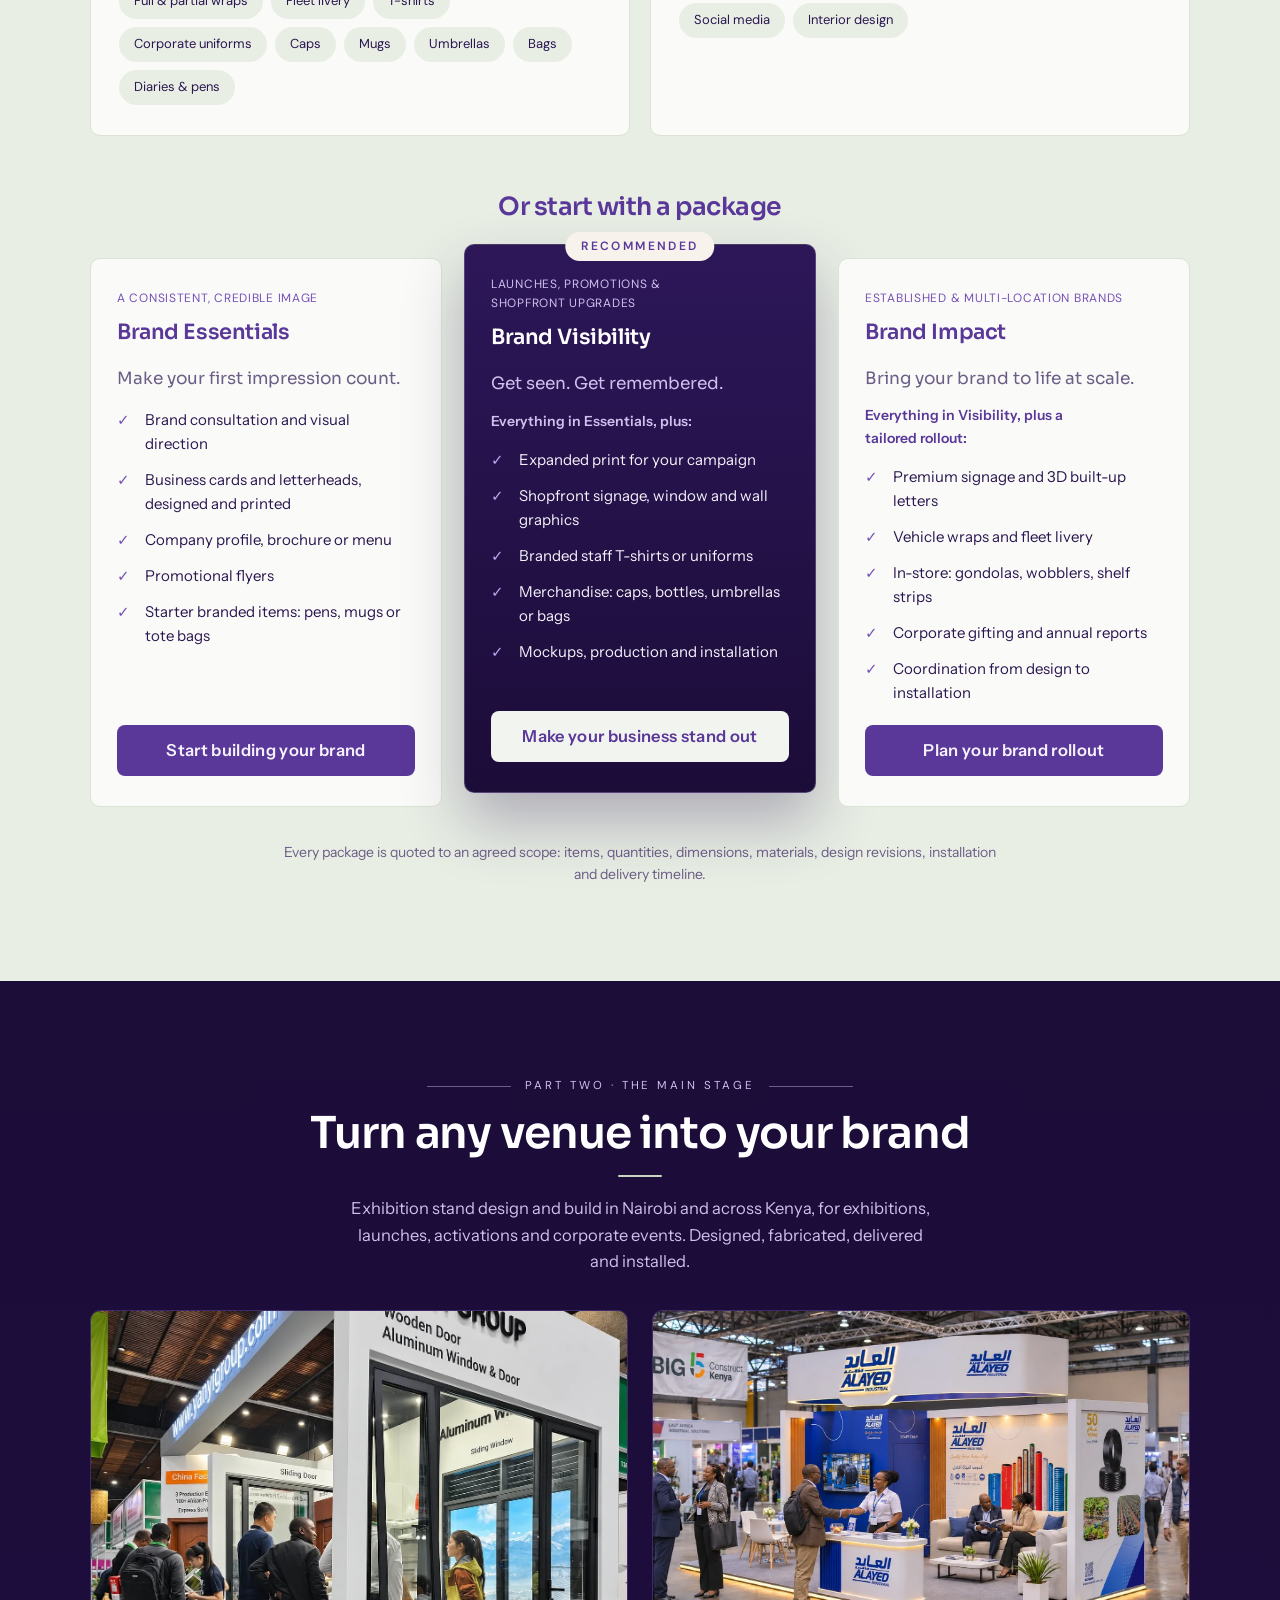
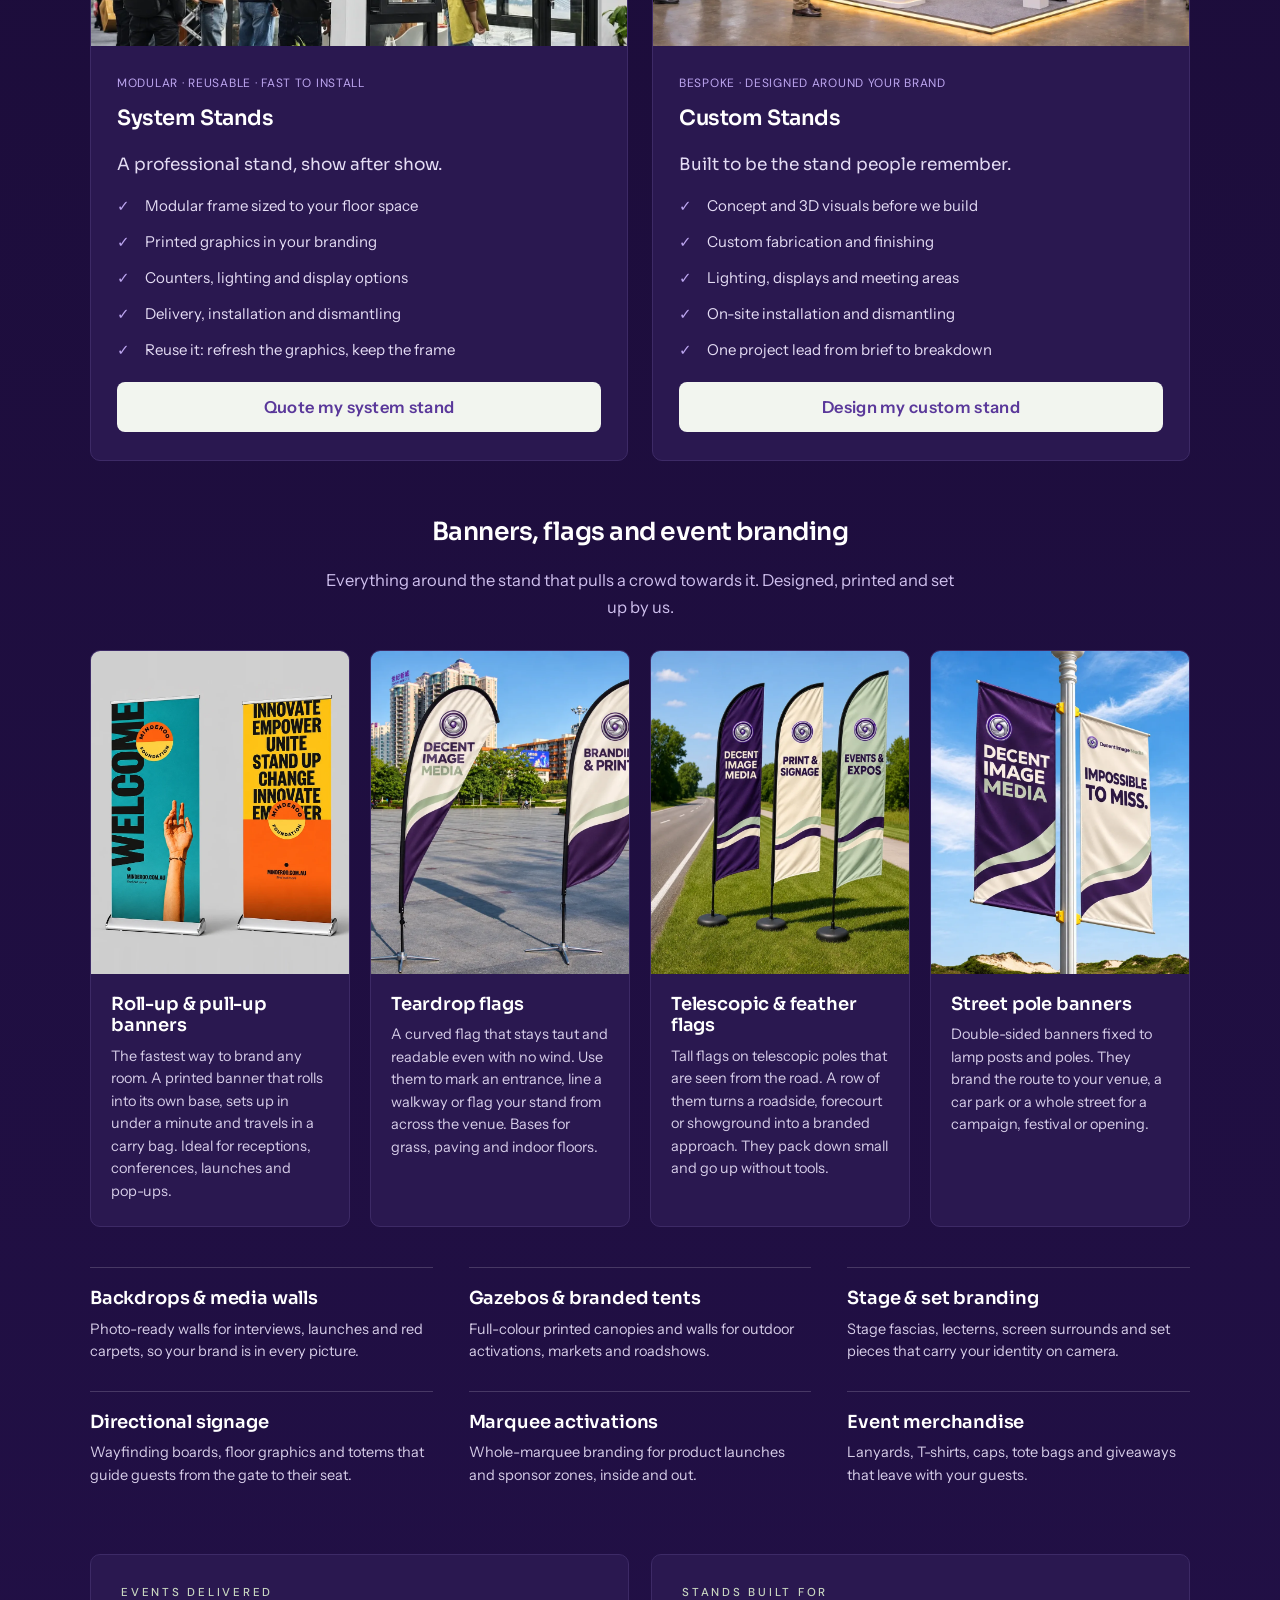
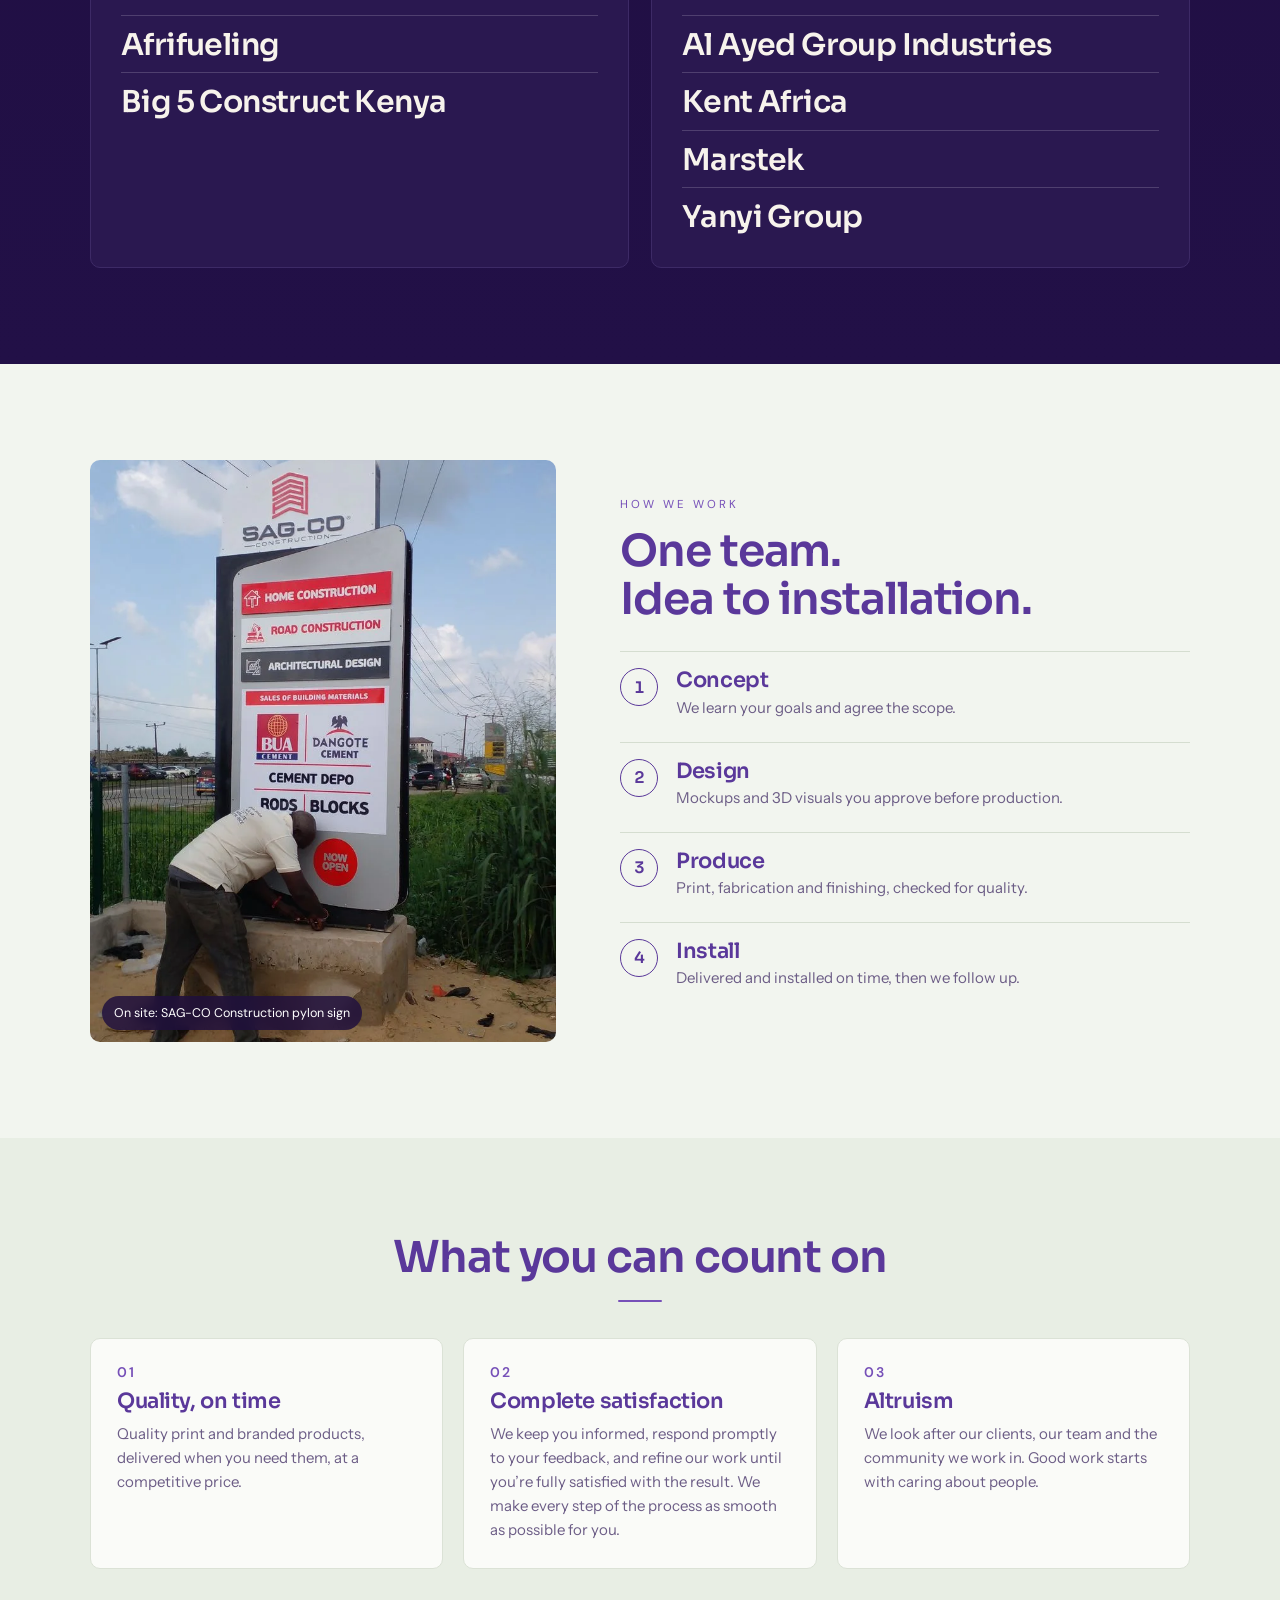
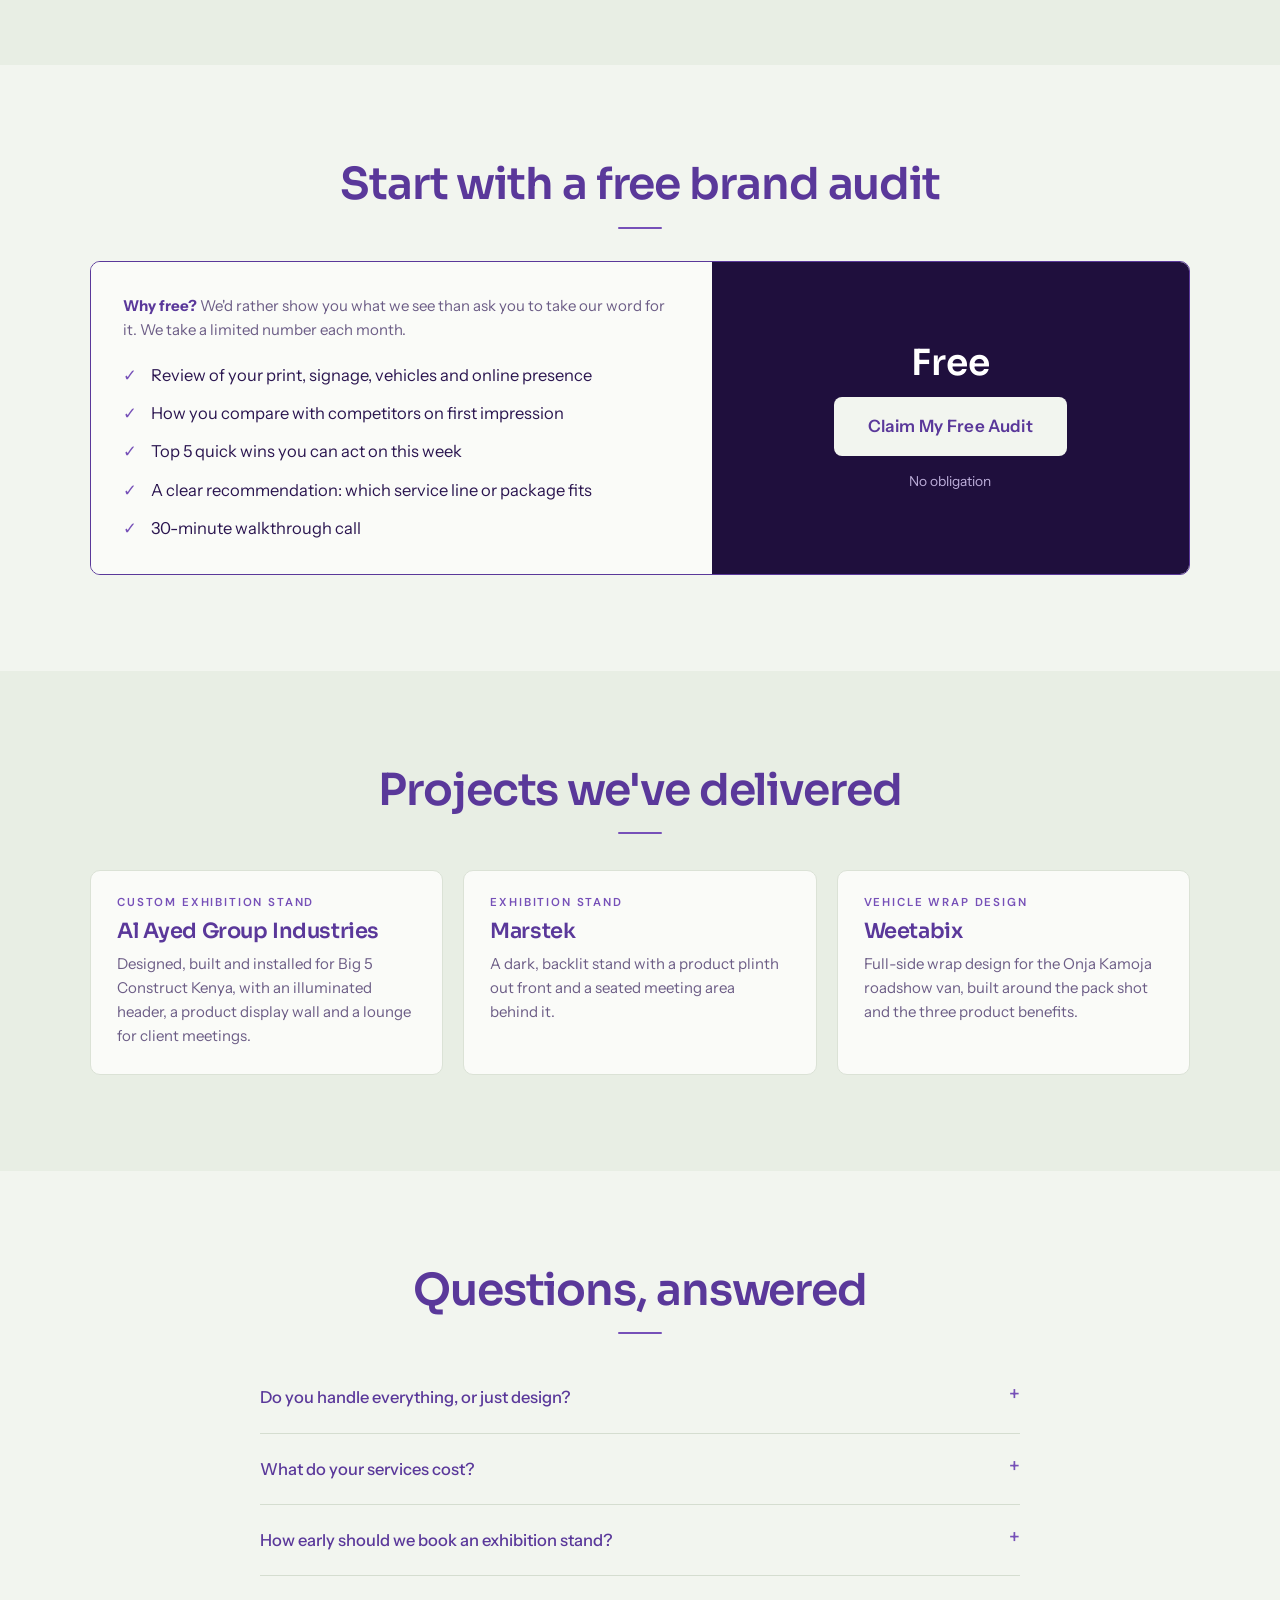
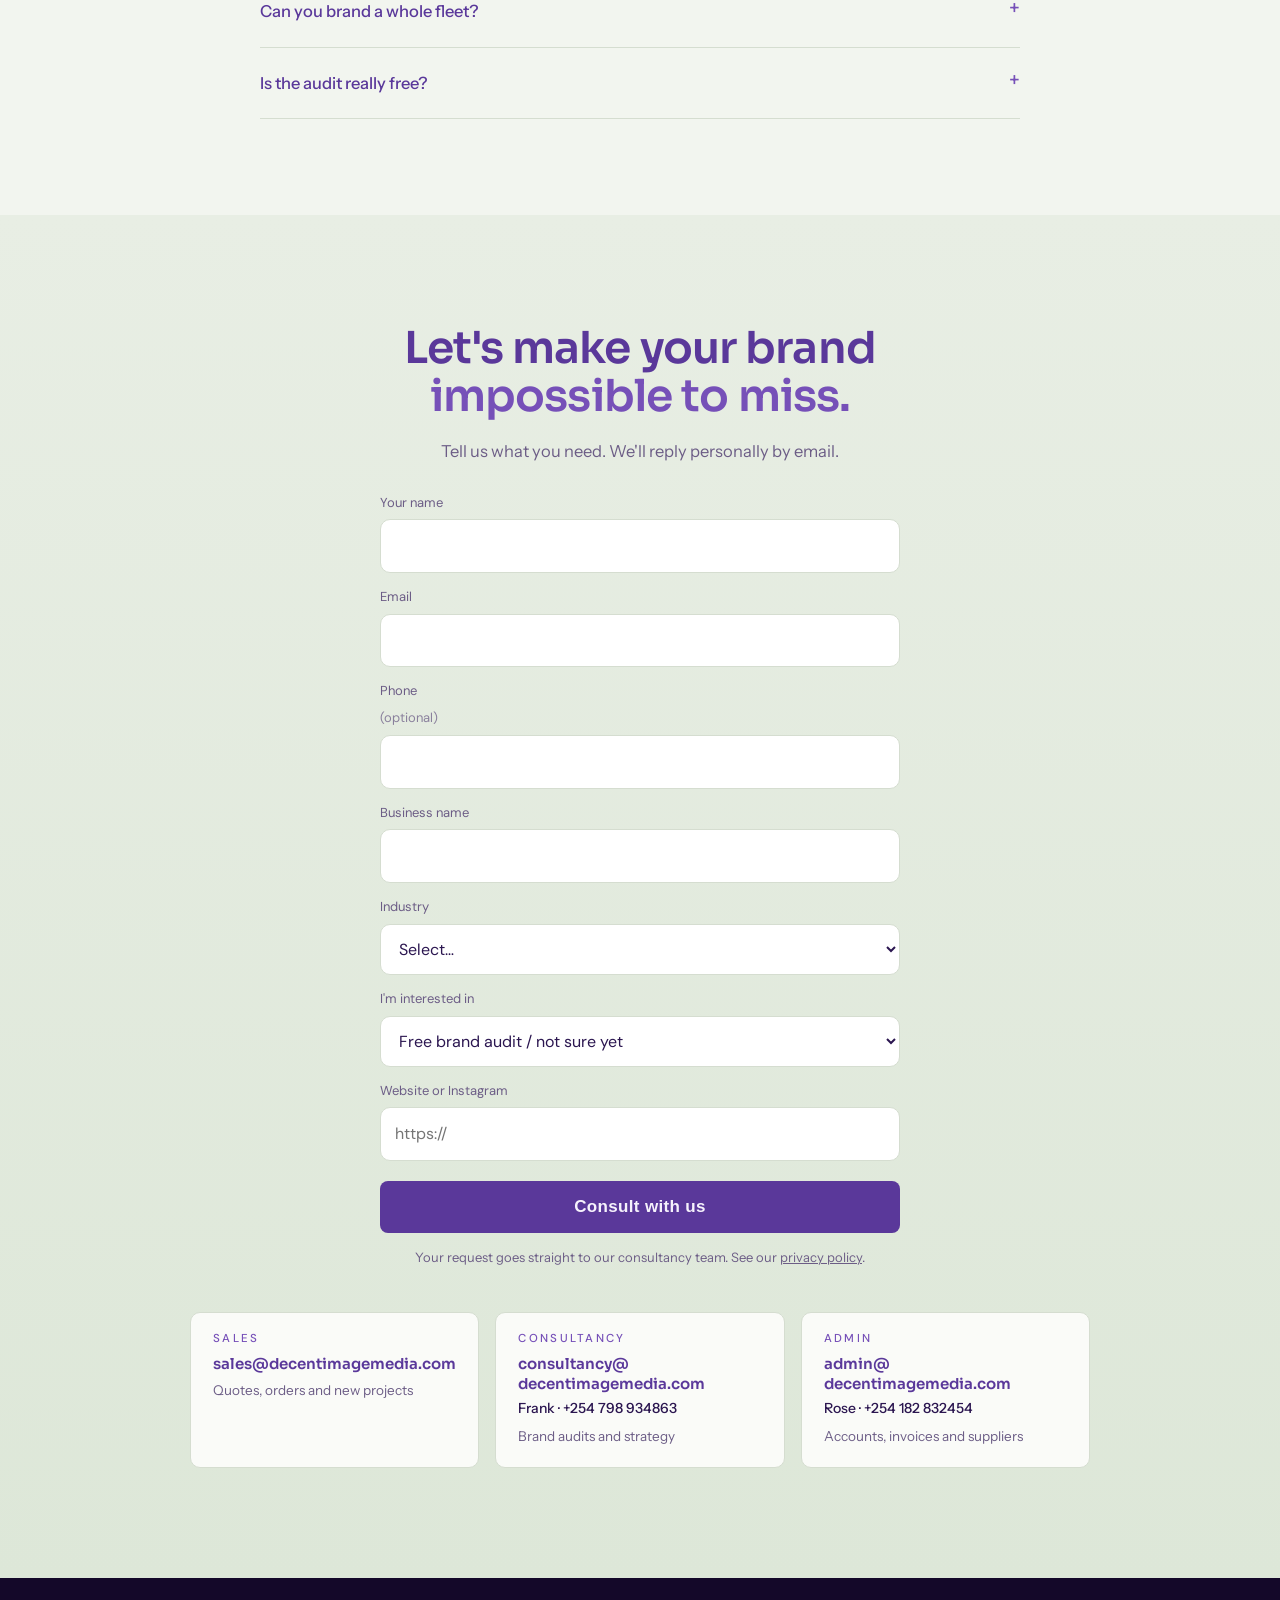
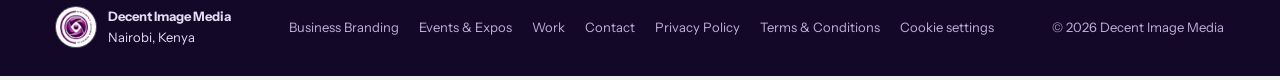
==== commit 5517aef1: "Service tags open a popup with a description, WhatsApp and quote buttons Co-Authored-By: Claude Opus" ====
--- a/index.html
+++ b/index.html
@@ -478,6 +478,7 @@
       </select>
     </label>
     <label>Website or Instagram<input name="link" placeholder="https://" autocomplete="url"></label>
+    <input type="hidden" name="service">
     <input class="hp" type="text" name="_honey" tabindex="-1" autocomplete="off" aria-hidden="true">
     <button class="btn btn-lg" type="submit">Consult with us</button>
     <p class="form-note" id="form-note" role="status">Your request goes straight to our consultancy team. See our <a href="privacy.html" style="text-decoration:underline">privacy policy</a>.</p>
@@ -507,5 +508,6 @@
 <script src="script.js"></script>
 <script src="chatbot.js"></script>
 <script src="consent.js"></script>
+<script src="services.js"></script>
 </body>
 </html>
--- a/styles.css
+++ b/styles.css
@@ -737,3 +737,29 @@
 .hero-split h1{font-size:clamp(28px,3.05vw,46px)}
 @media(max-width:900px){.hero-split .orn::after{display:block}.hero-split h1{font-size:clamp(26px,7vw,44px)}}
 .hero-split h1{font-size:clamp(28px,3.05vw,43px)}@media(max-width:900px){.hero-split h1{font-size:clamp(26px,7vw,44px)}}
+
+/* ===================== service tag popups ===================== */
+.tags li{padding:0;background:none}
+.tag-btn{font:inherit;font-size:13px;color:var(--ink);background:var(--bg2);border:1px solid transparent;border-radius:99px;padding:6px 14px;cursor:pointer;transition:background-color .16s var(--ease-out),color .16s var(--ease-out),transform .16s var(--ease-out),border-color .16s var(--ease-out)}
+.tag-btn:active{transform:scale(.96)}
+@media(hover:hover){.tag-btn:hover{background:var(--purple);color:#fff;transform:translateY(-1px)}}
+.tag-btn:focus-visible{outline:2px solid var(--purple2);outline-offset:2px}
+
+.svc-lock,.svc-lock body{overflow:hidden}
+.svc-pop{position:fixed;inset:0;z-index:60;display:grid;place-items:center;padding:max(16px,env(safe-area-inset-top,0px)) max(16px,env(safe-area-inset-right,0px)) max(16px,env(safe-area-inset-bottom,0px)) max(16px,env(safe-area-inset-left,0px))}
+.svc-pop[hidden]{display:none}
+.svc-backdrop{position:absolute;inset:0;background:rgba(17,7,36,.55);backdrop-filter:blur(4px);opacity:0;transition:opacity .2s var(--ease-out)}
+.svc-card{position:relative;width:min(460px,100%);max-height:calc(100vh - 32px);overflow:auto;background:var(--card);border-radius:18px;box-shadow:0 40px 90px rgba(8,3,20,.45);opacity:0;transform:translateY(14px) scale(.92);transition:opacity .22s var(--ease-out),transform .32s cubic-bezier(.34,1.56,.64,1)}
+.svc-pop.open .svc-backdrop{opacity:1}
+.svc-pop.open .svc-card{opacity:1;transform:none}
+.svc-img{display:block;width:100%;aspect-ratio:16/9;object-fit:cover}
+.svc-img[hidden]{display:none}
+.svc-body{padding:24px 24px 26px}
+.svc-group{font:500 11.5px/1 var(--label);letter-spacing:.22em;text-transform:uppercase;color:var(--purple2);margin-bottom:10px}
+.svc-body h3{font-size:26px;margin-bottom:10px}
+.svc-desc{color:var(--muted);font-size:15.5px;line-height:1.6;margin-bottom:22px}
+.svc-actions{display:flex;flex-wrap:wrap;gap:16px;align-items:center}
+.svc-wa{background:#25d366;color:#0b2e17;border-radius:999px}
+@media(hover:hover){.svc-wa:hover{background:#2ee06f}}
+.svc-x{position:absolute;top:10px;right:10px;width:40px;height:40px;border:0;border-radius:50%;background:rgba(255,255,255,.9);color:var(--ink);font-size:24px;line-height:1;cursor:pointer;box-shadow:0 2px 10px rgba(0,0,0,.12);z-index:1}
+@media(prefers-reduced-motion:reduce){.svc-card,.svc-backdrop{transition:none}}
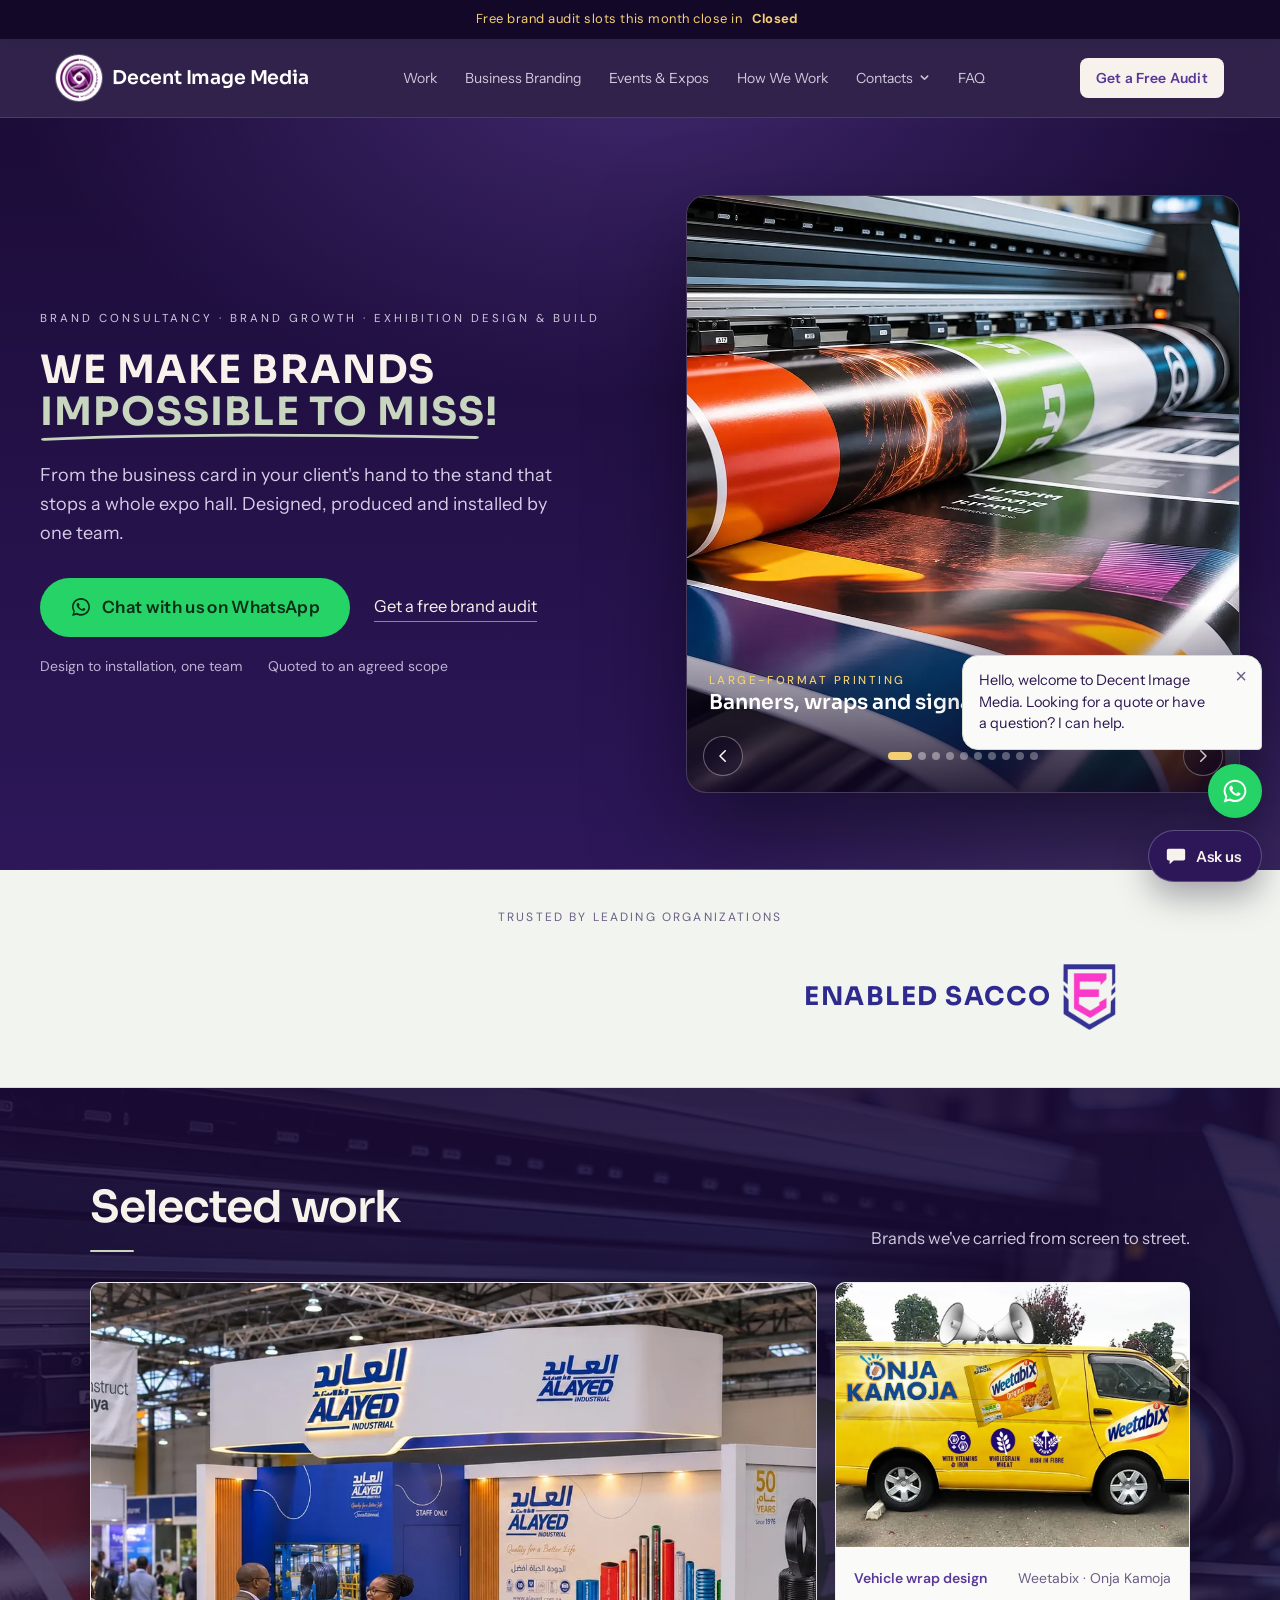
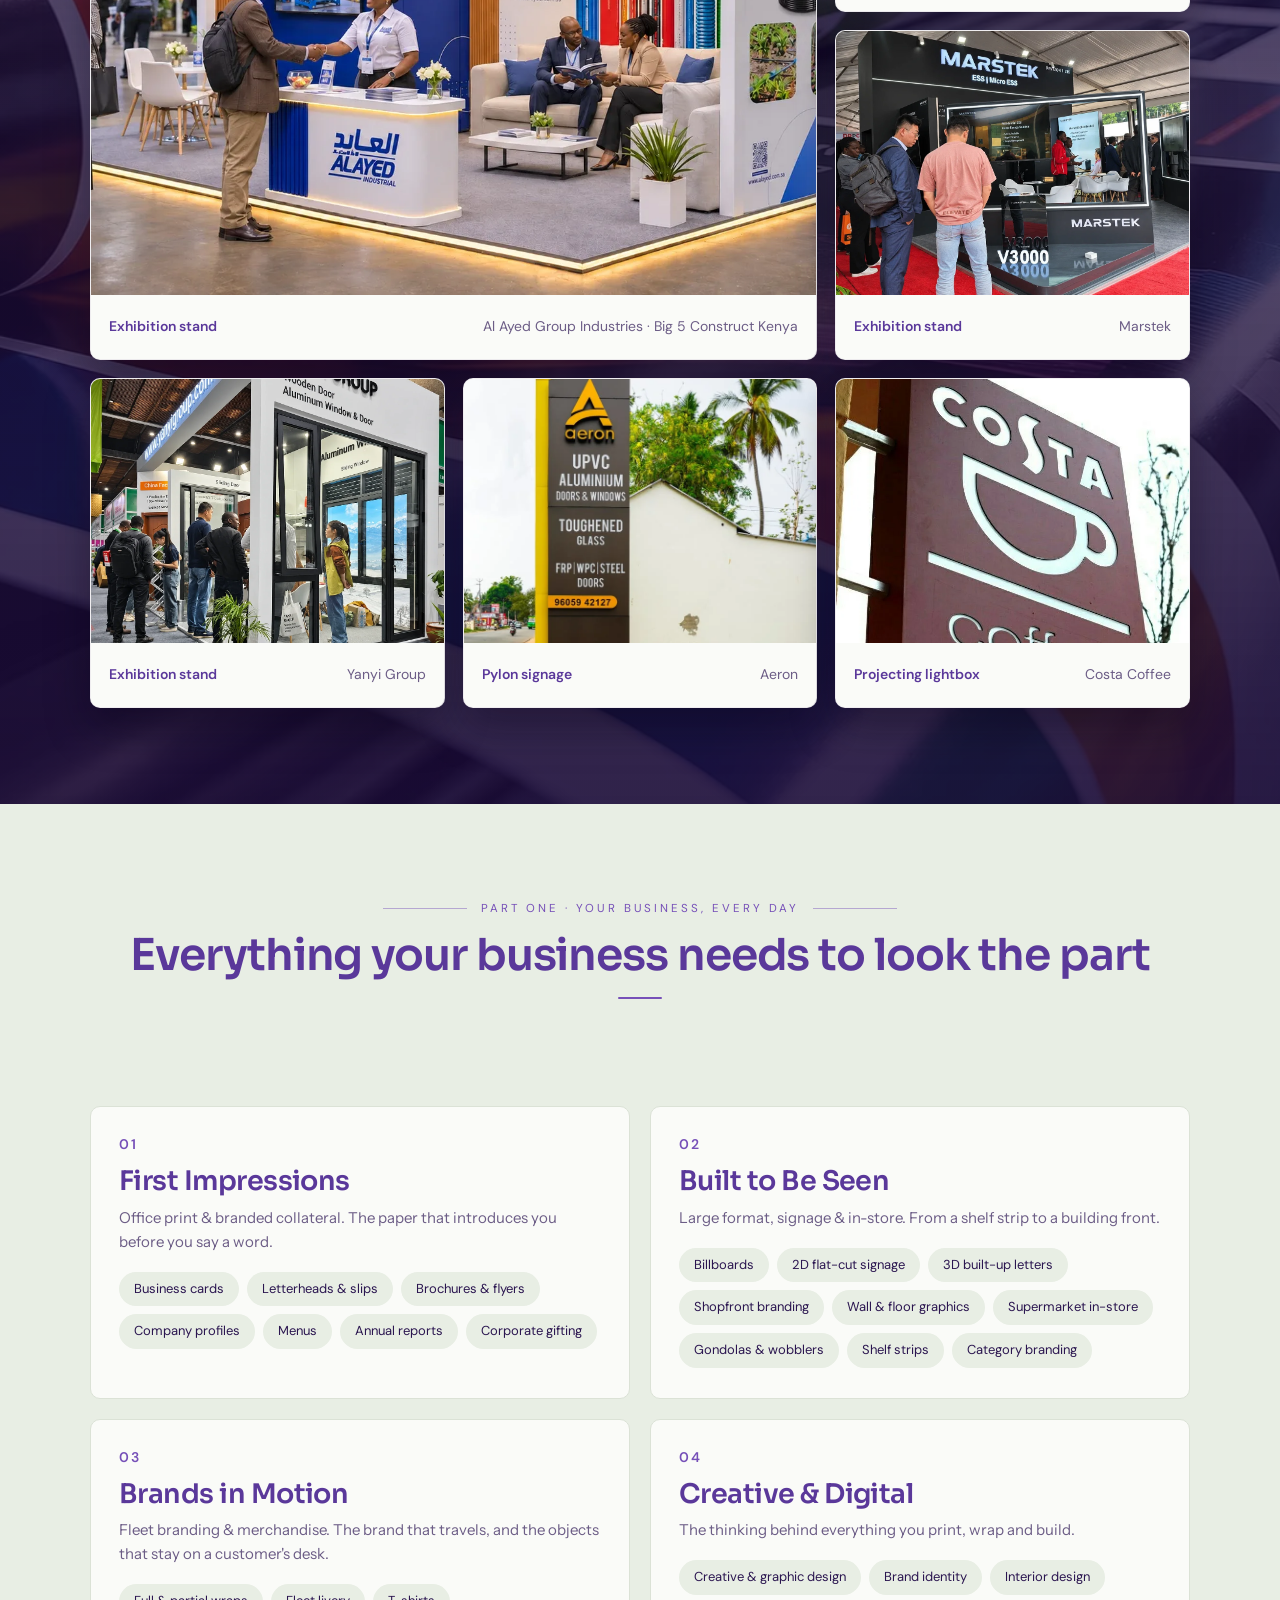
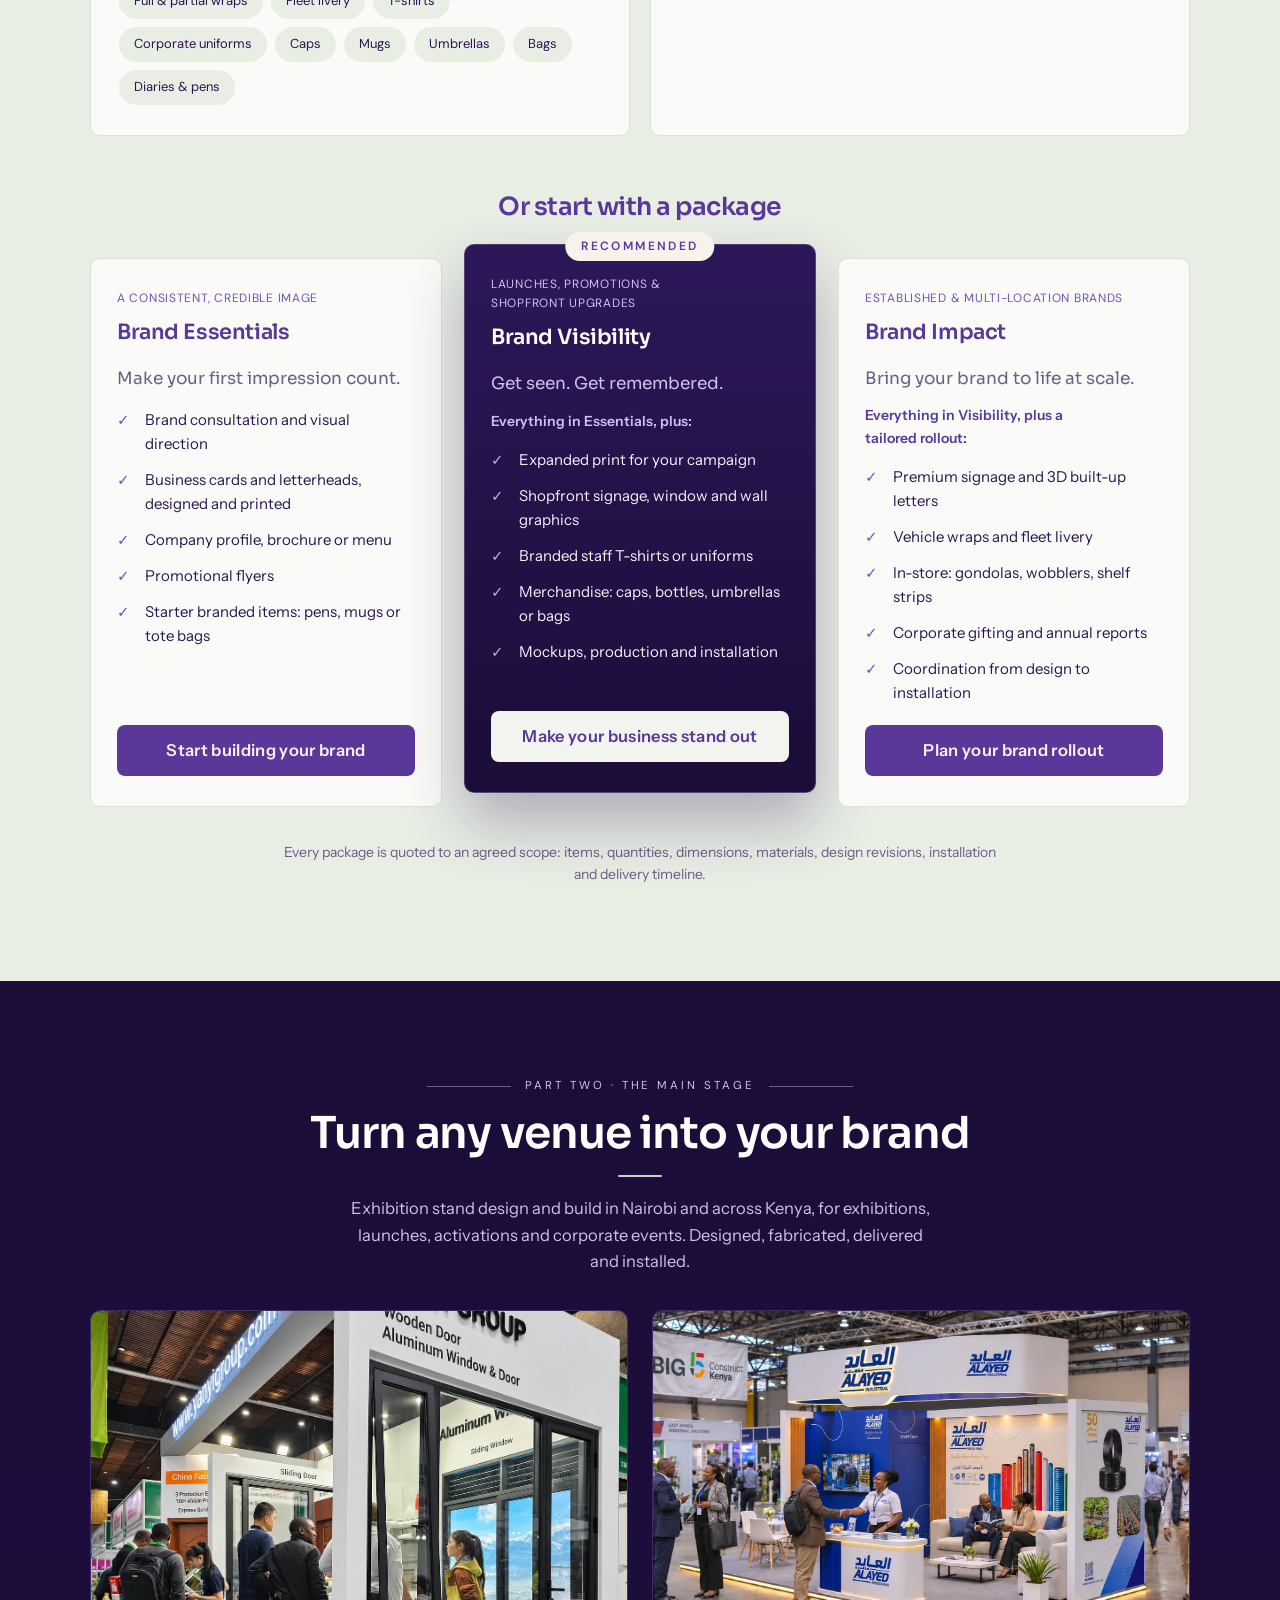
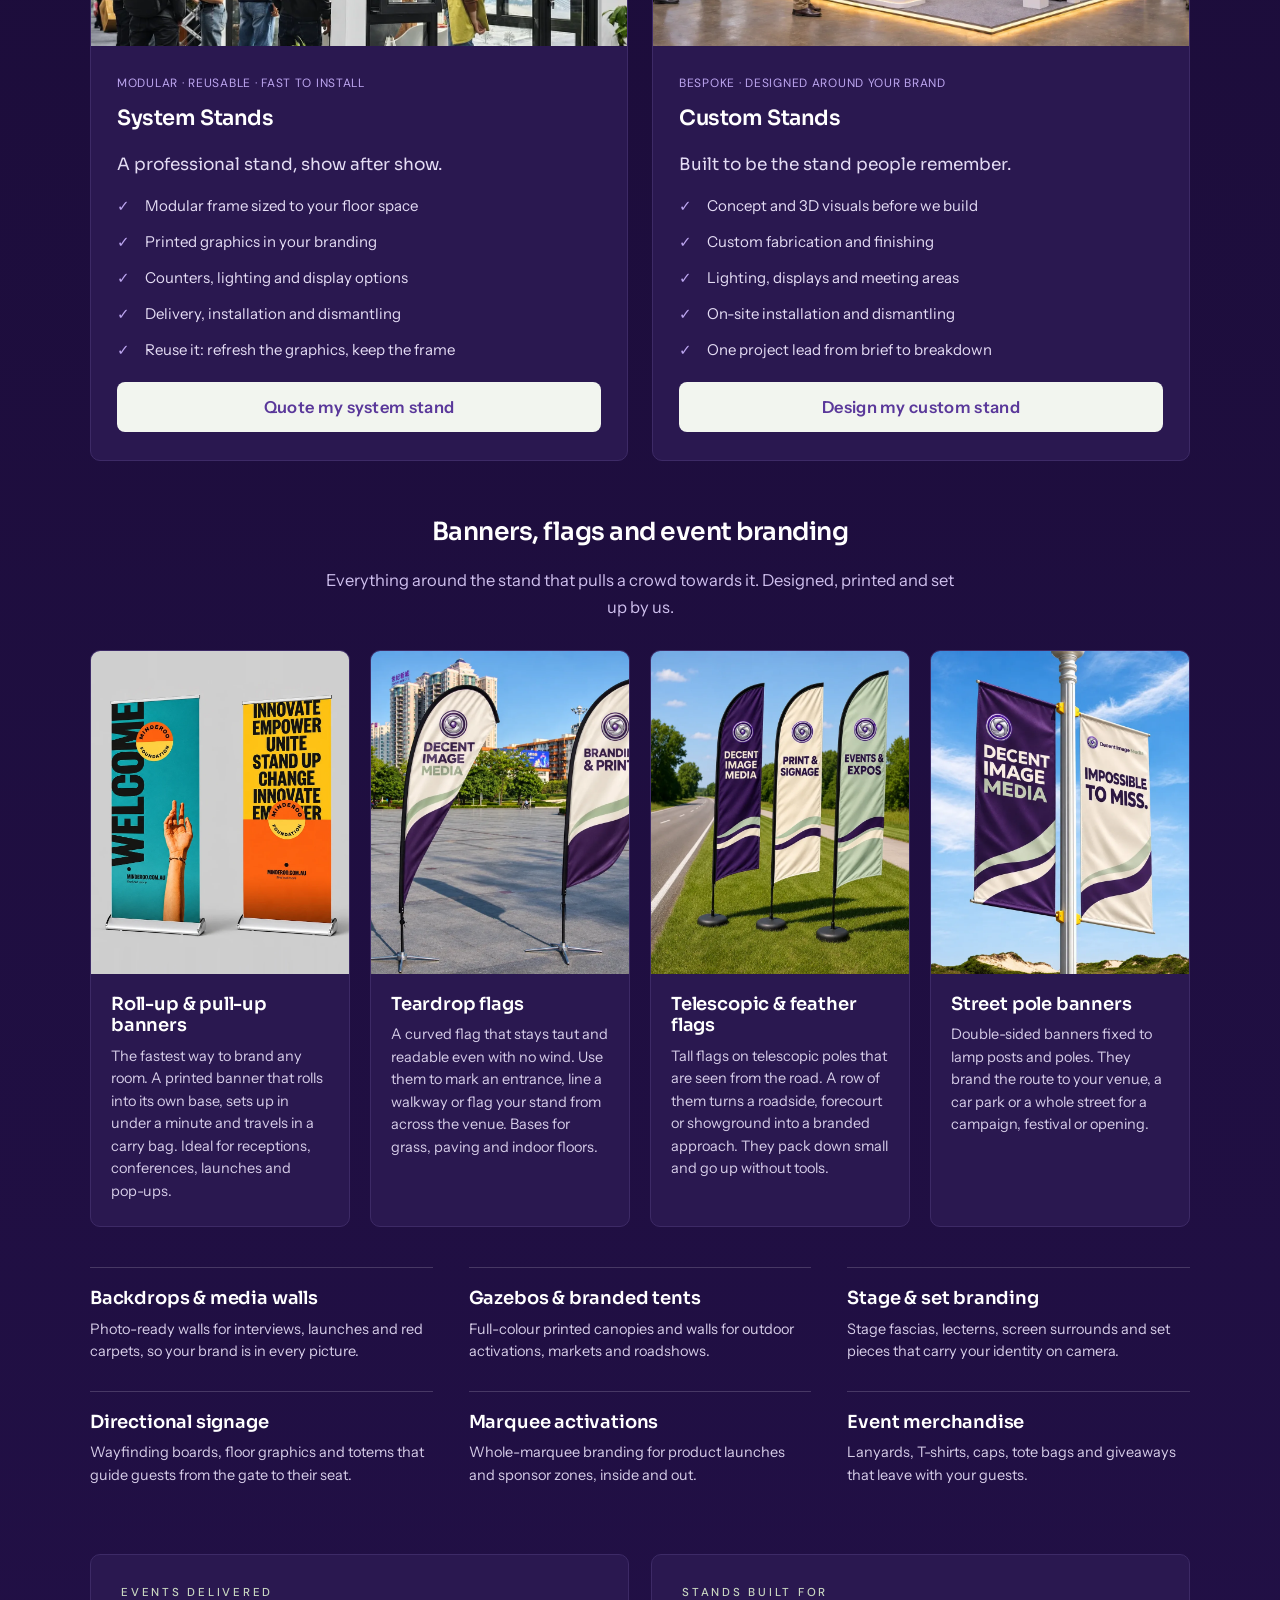
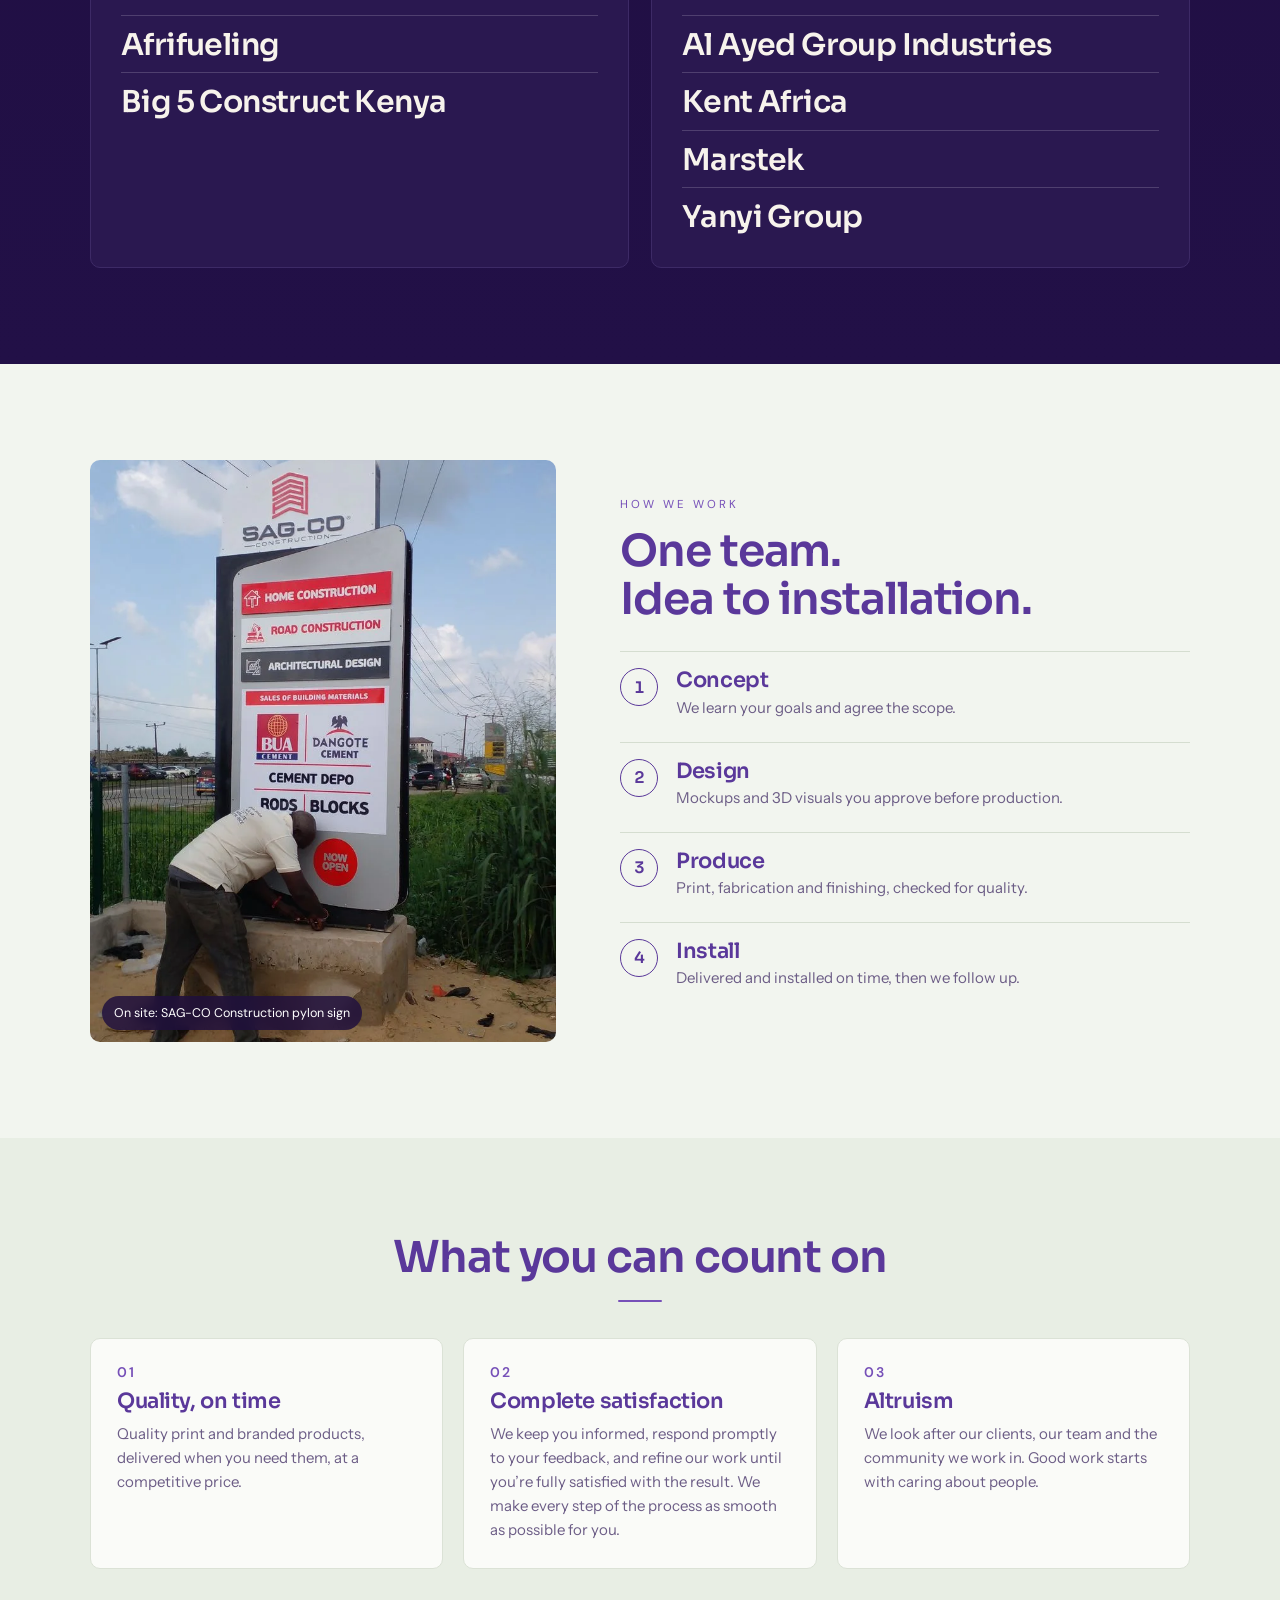
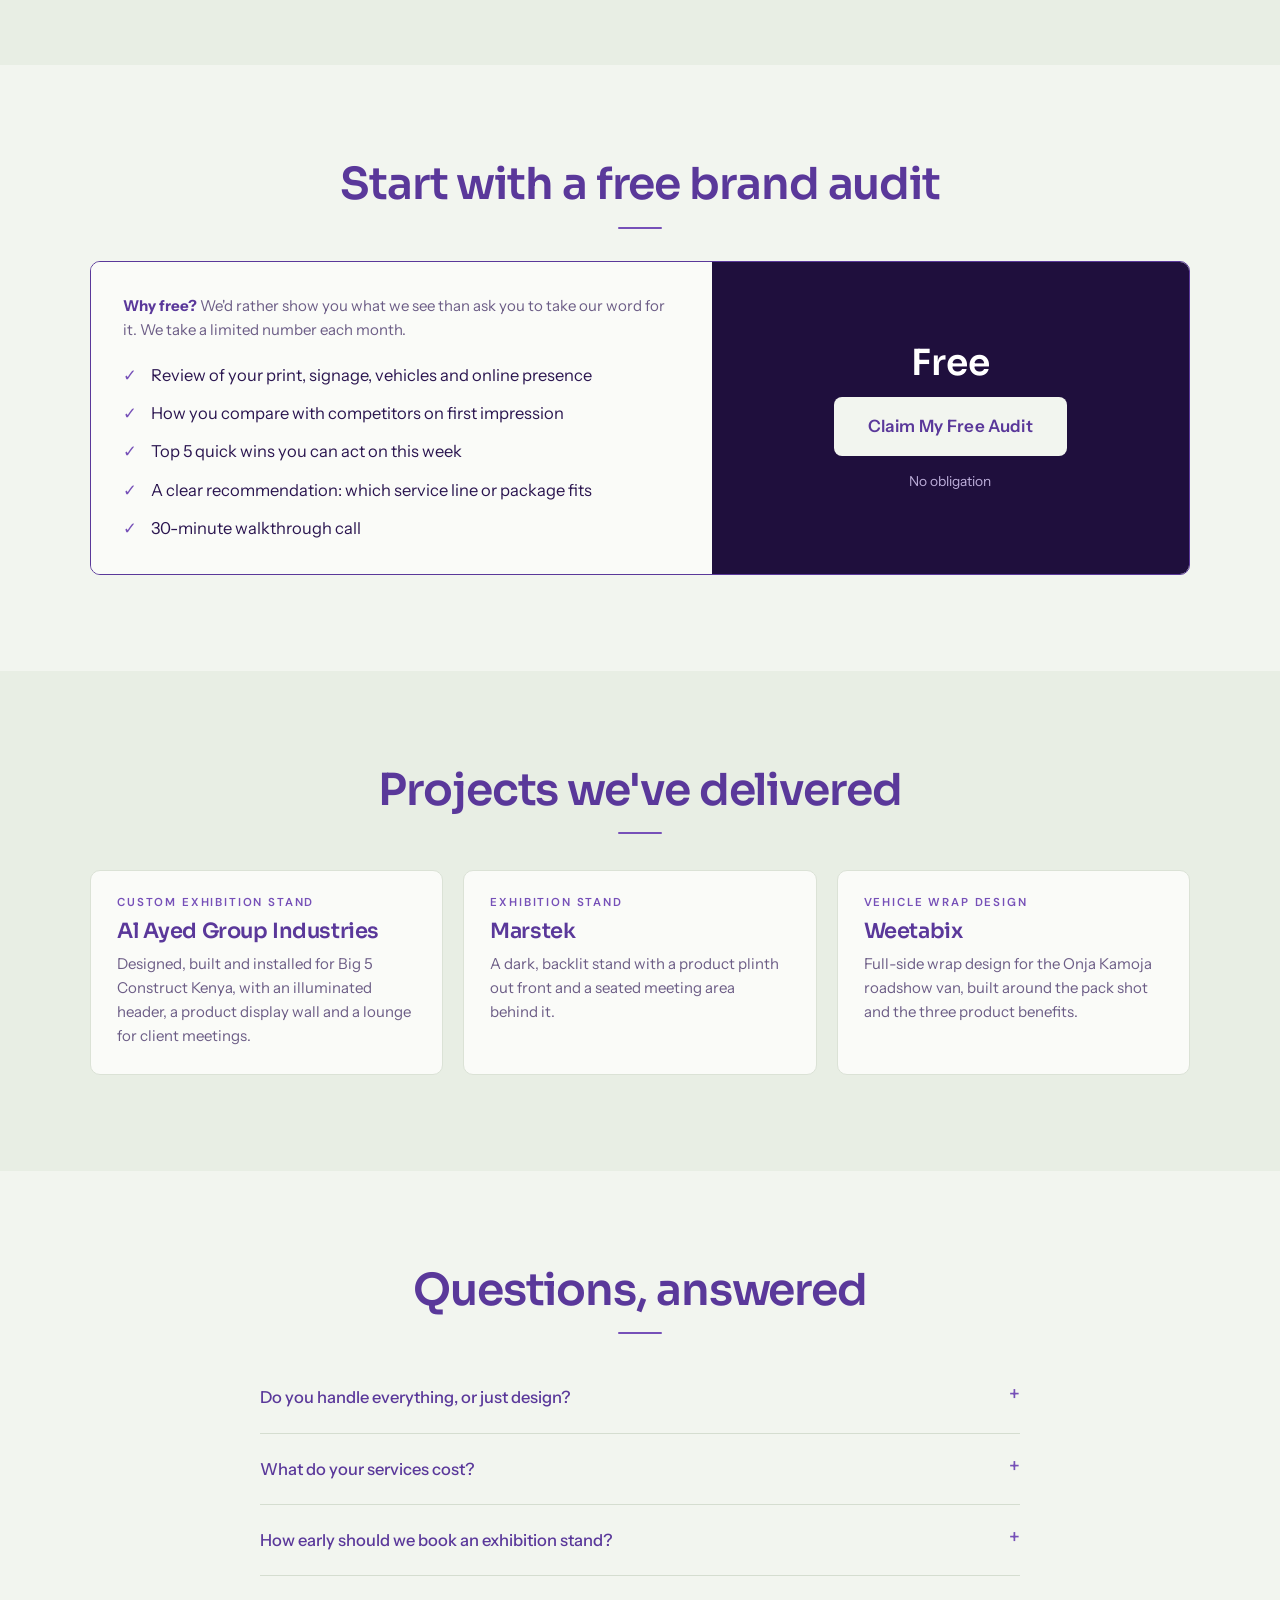
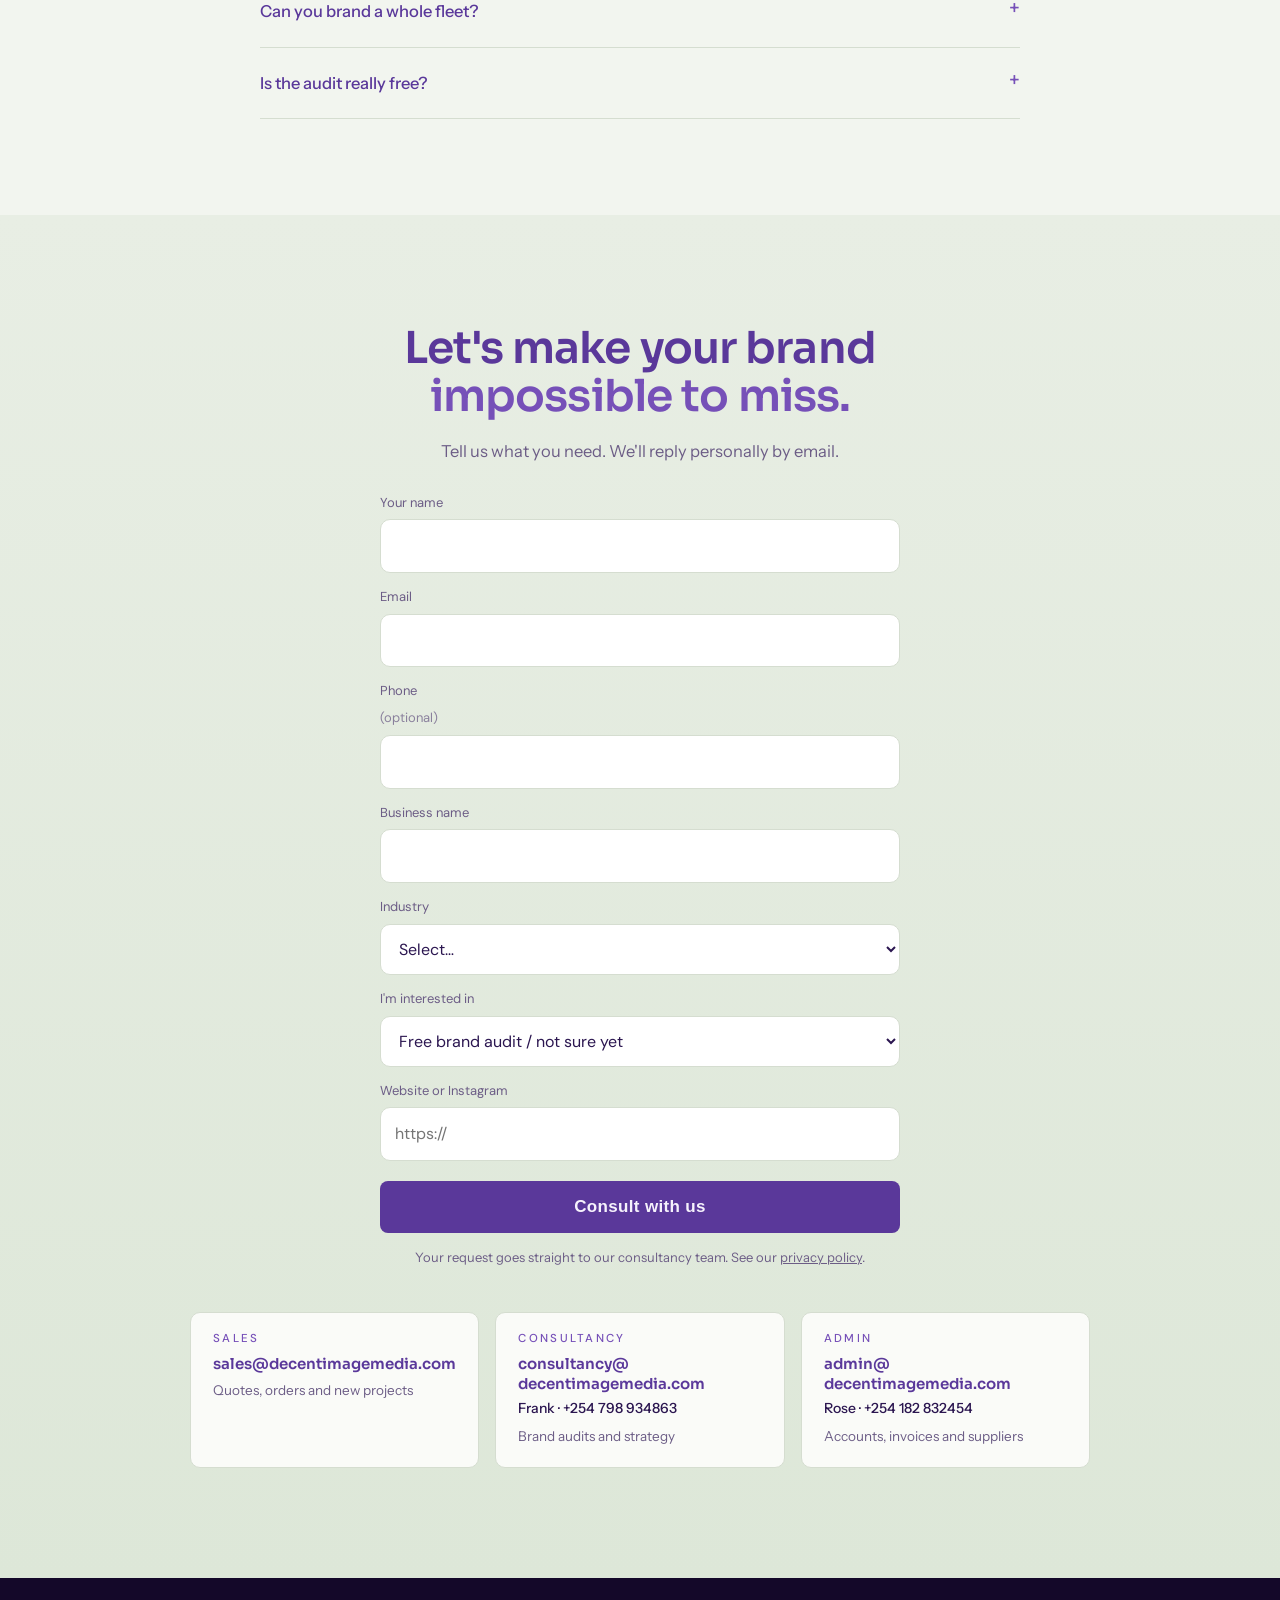
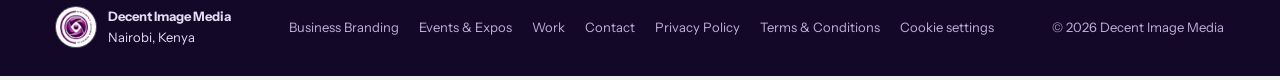
==== commit 52a52fba: "Remove Websites and Social media from Creative & Digital Co-Authored-By: Claude Opus 5.5 <noreply@an" ====
--- a/index.html
+++ b/index.html
@@ -231,7 +231,7 @@
       <h3>Creative &amp; Digital</h3>
       <p class="line-sub">The thinking behind everything you print, wrap and build.</p>
       <ul class="tags">
-        <li>Creative &amp; graphic design</li><li>Brand identity</li><li>Websites</li><li>Social media</li><li>Interior design</li>
+        <li>Creative &amp; graphic design</li><li>Brand identity</li><li>Interior design</li>
       </ul>
     </article>
   </div>
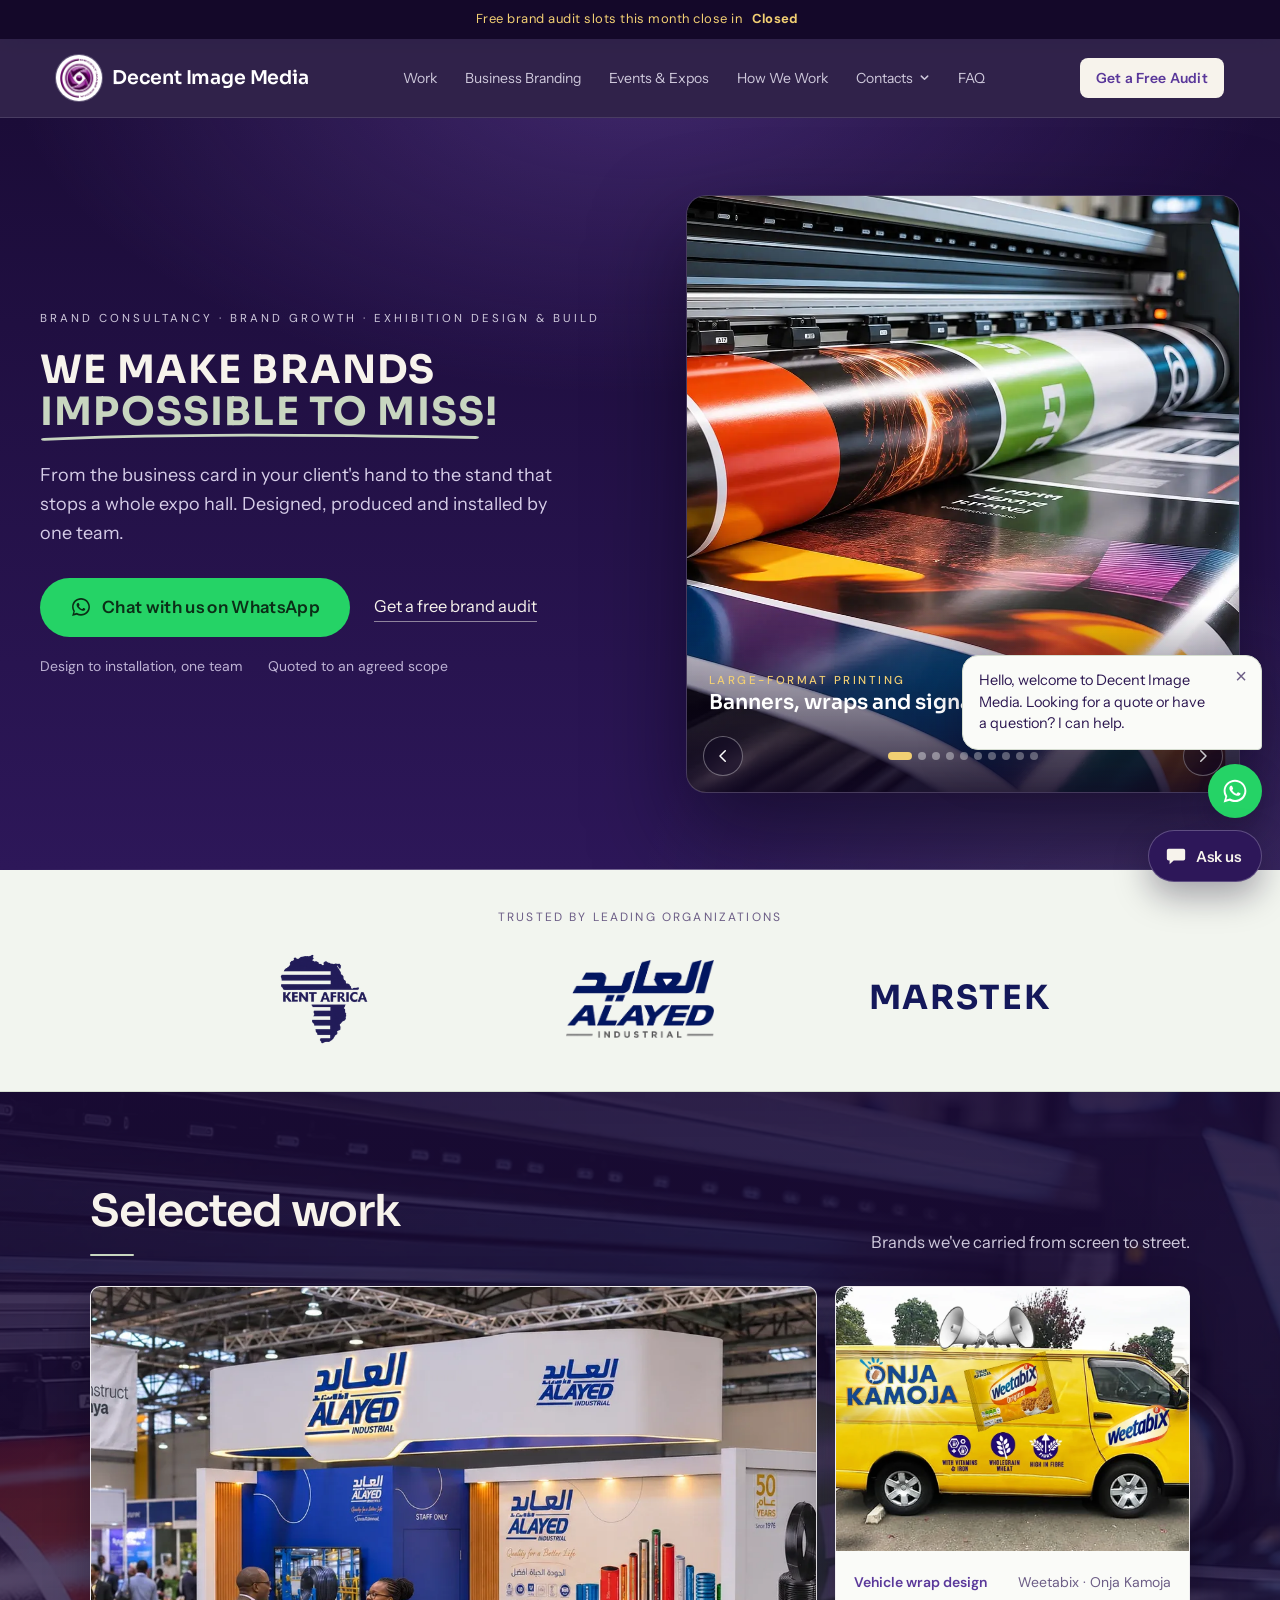
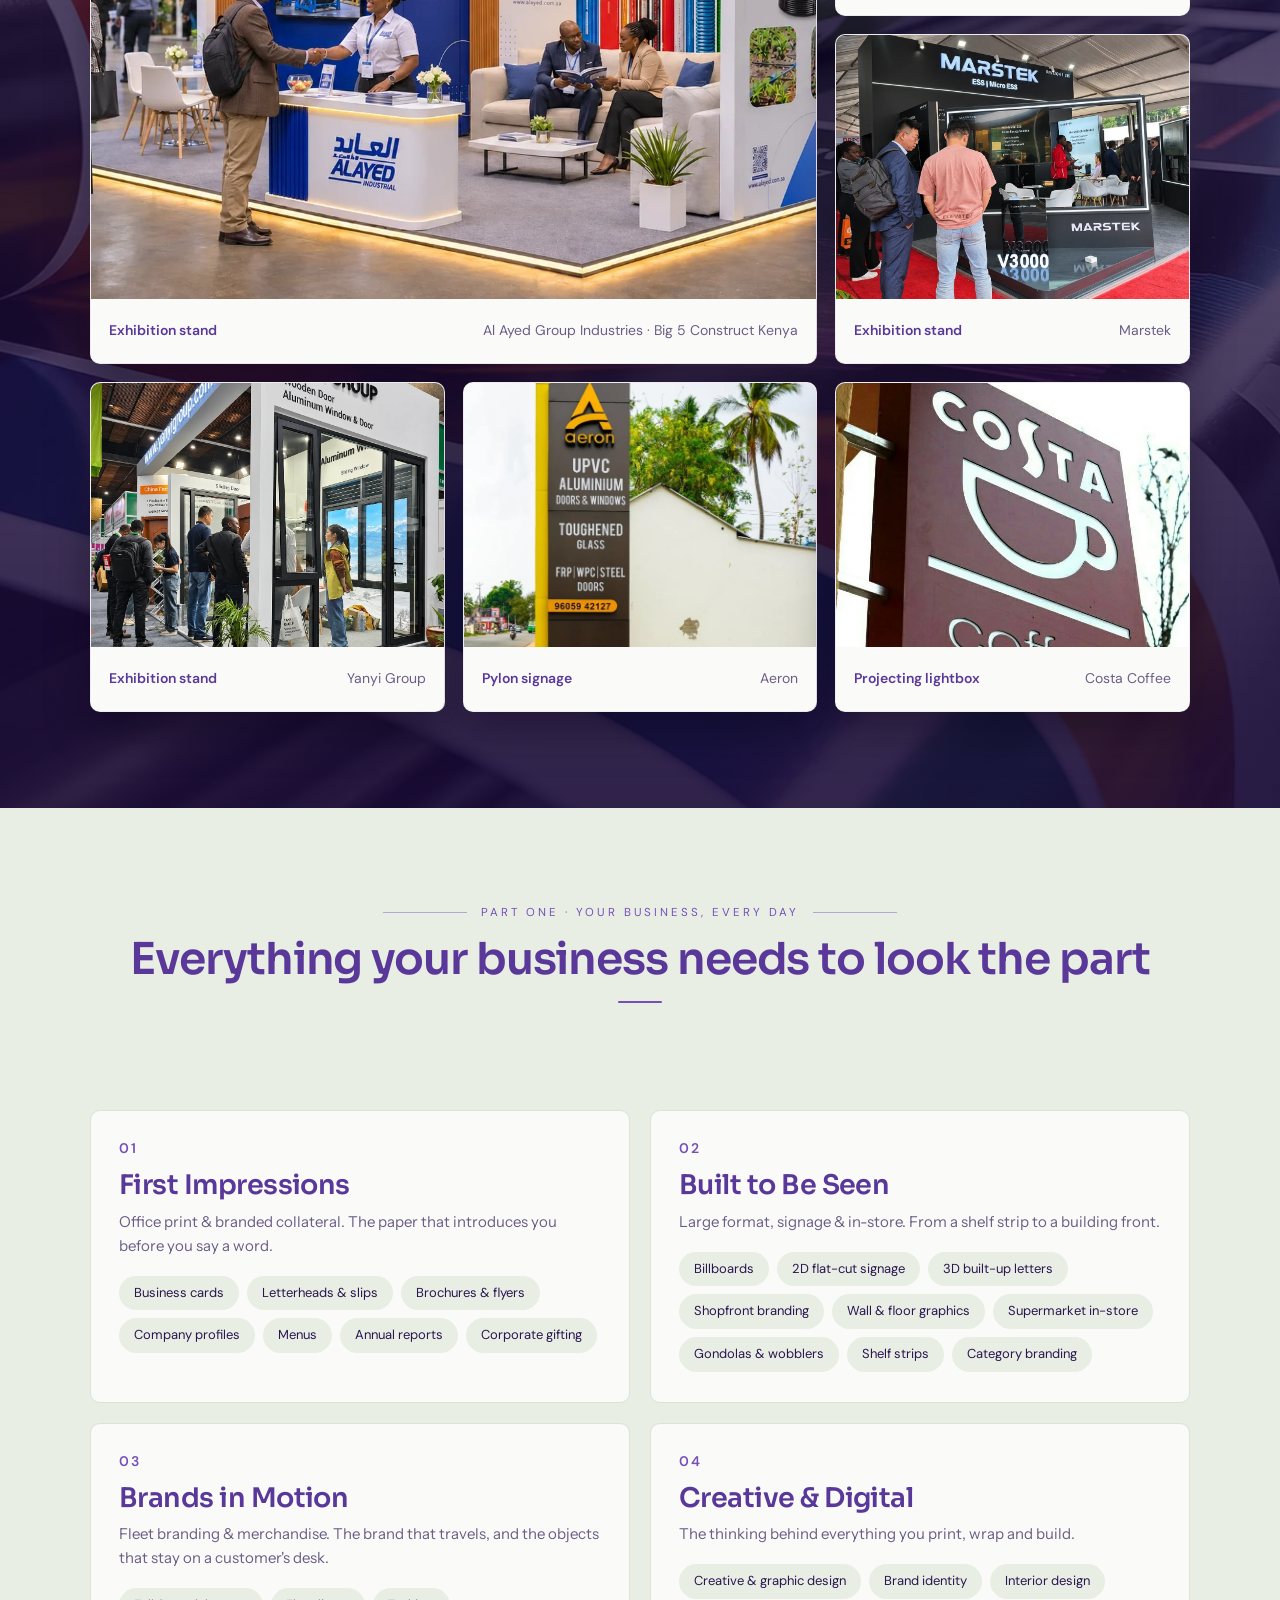
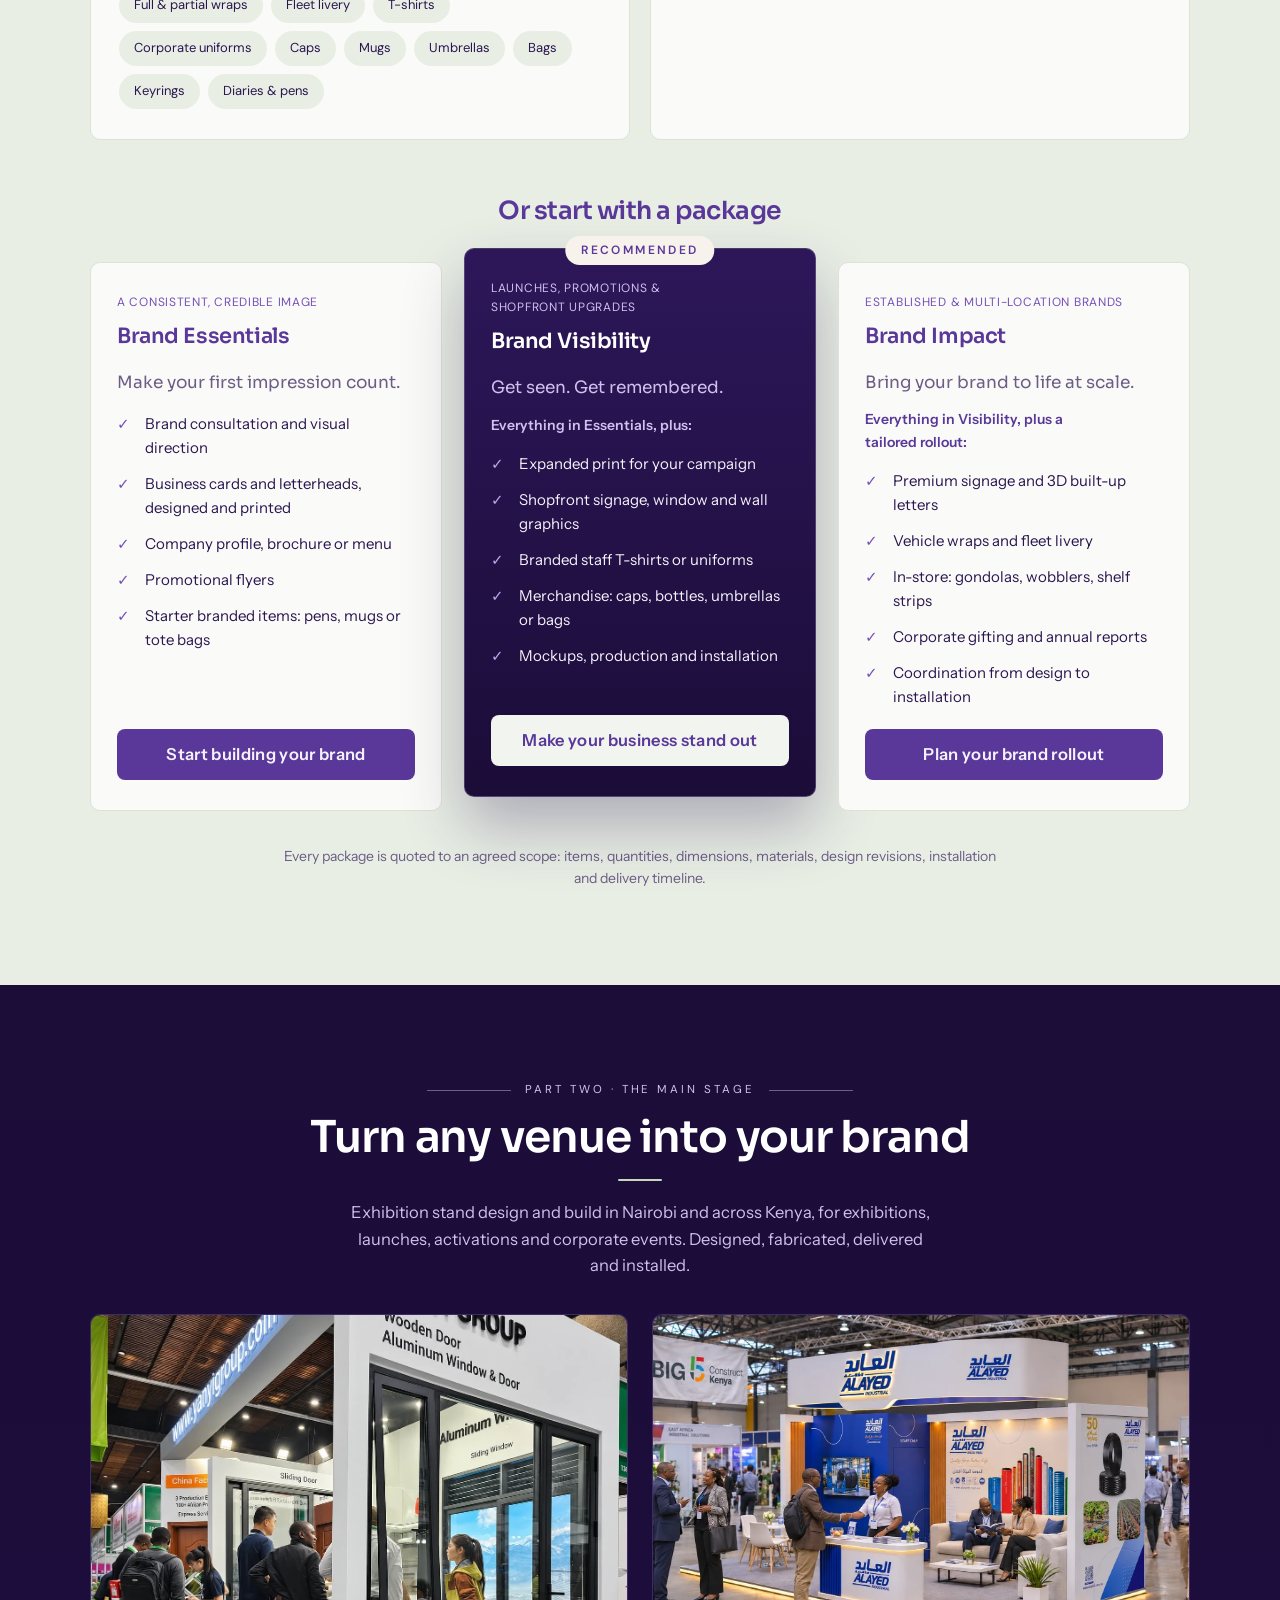
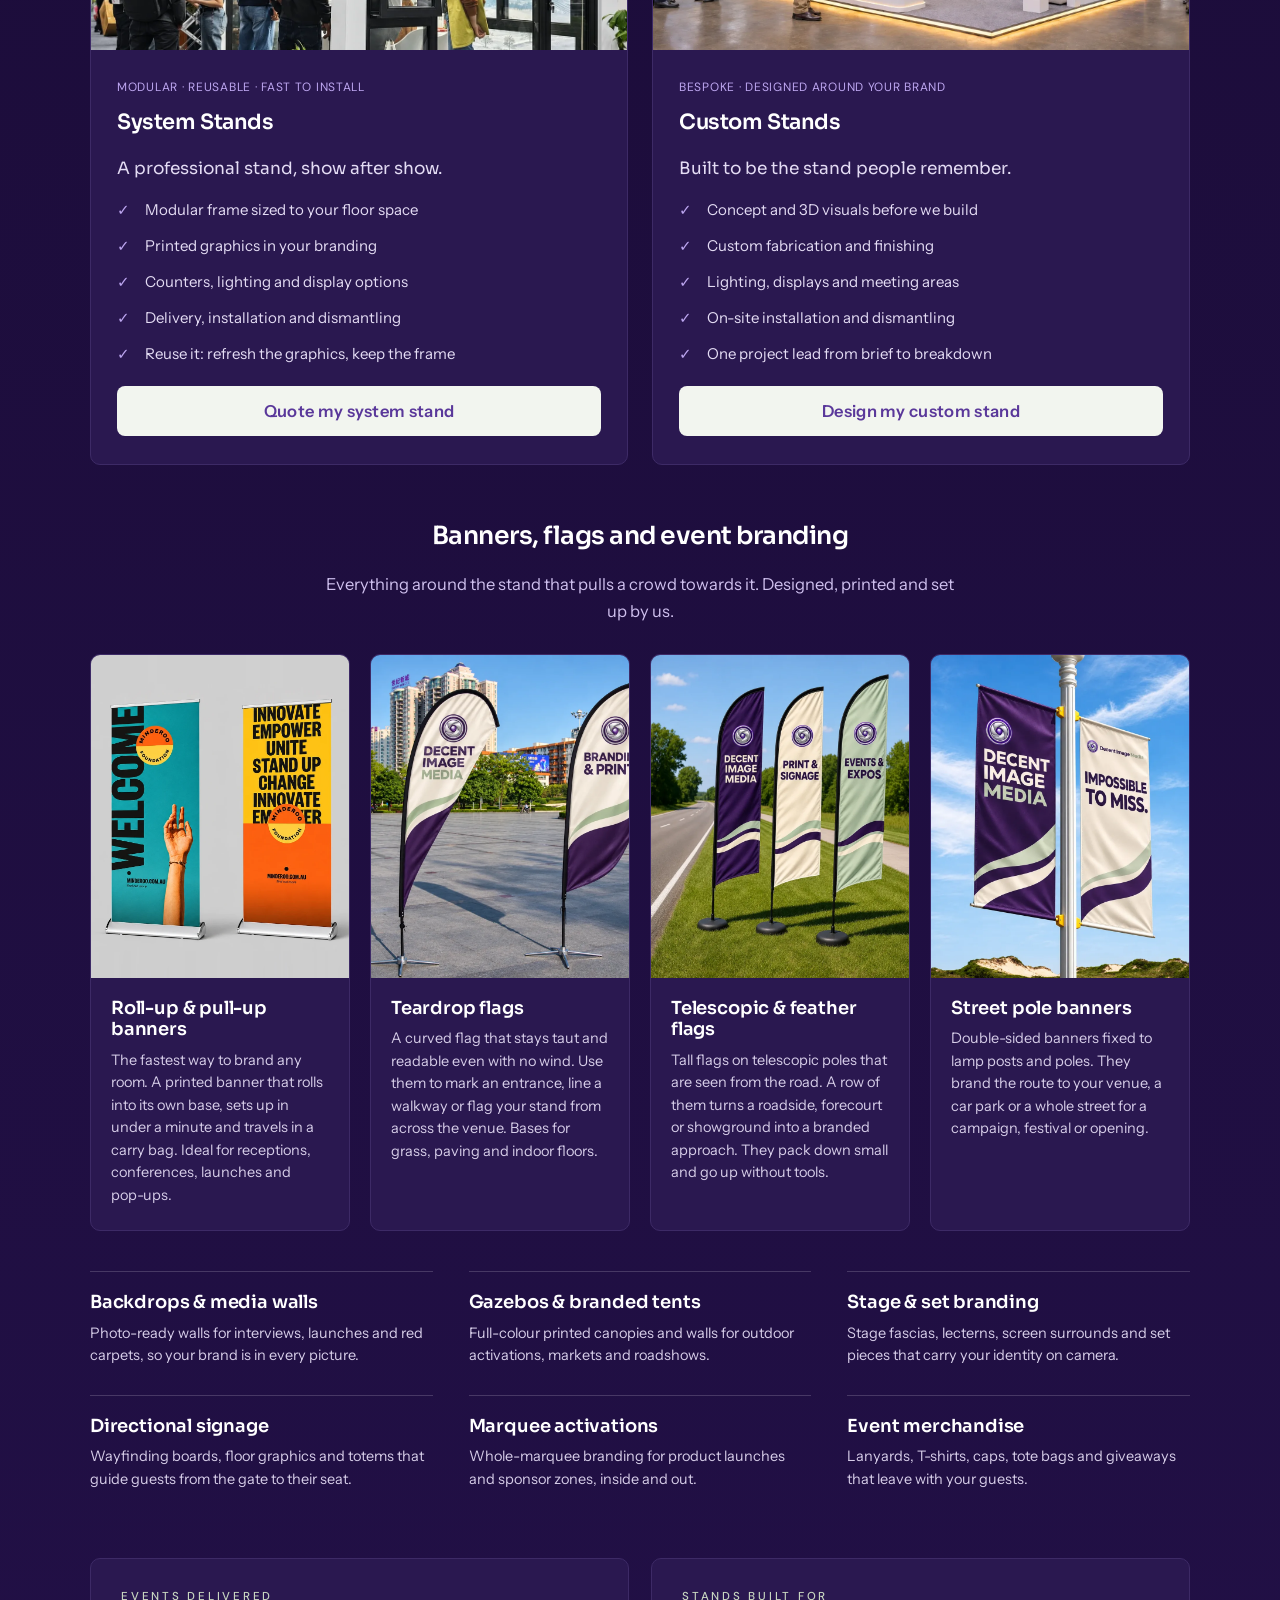
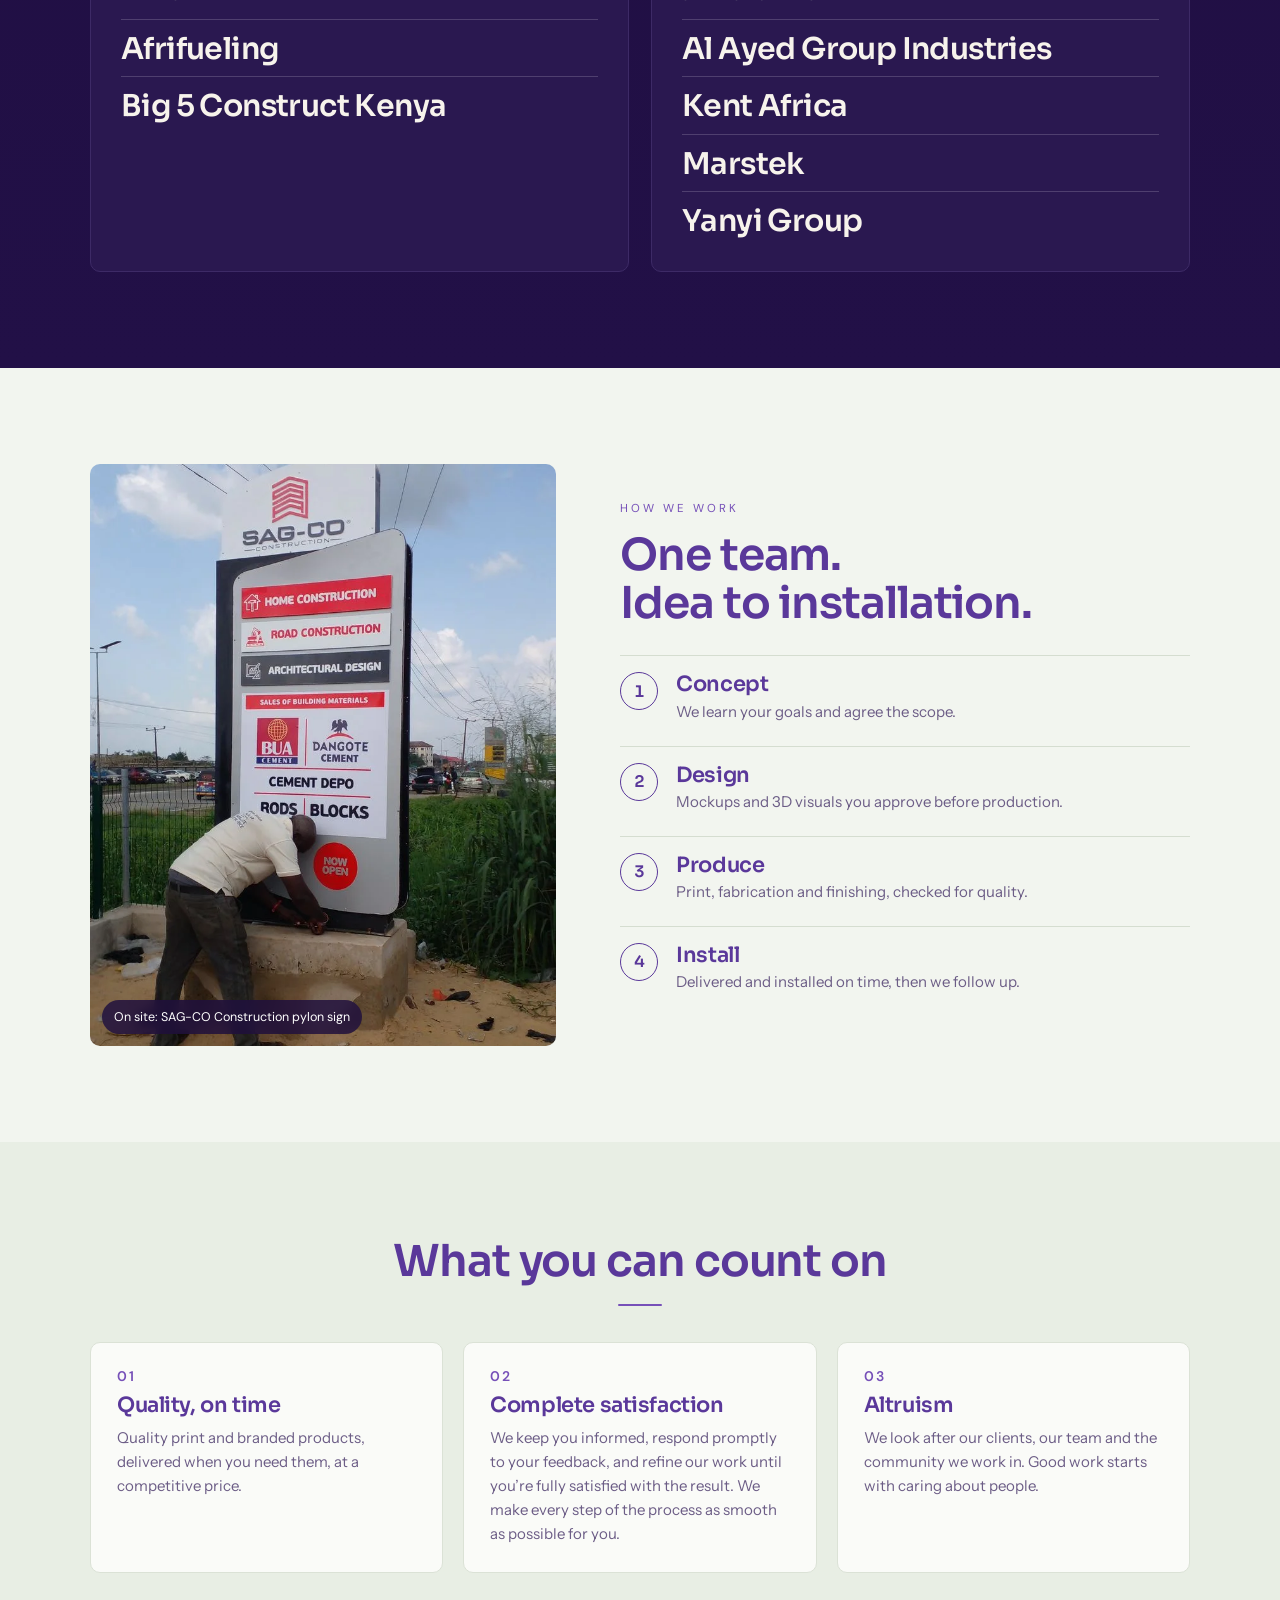
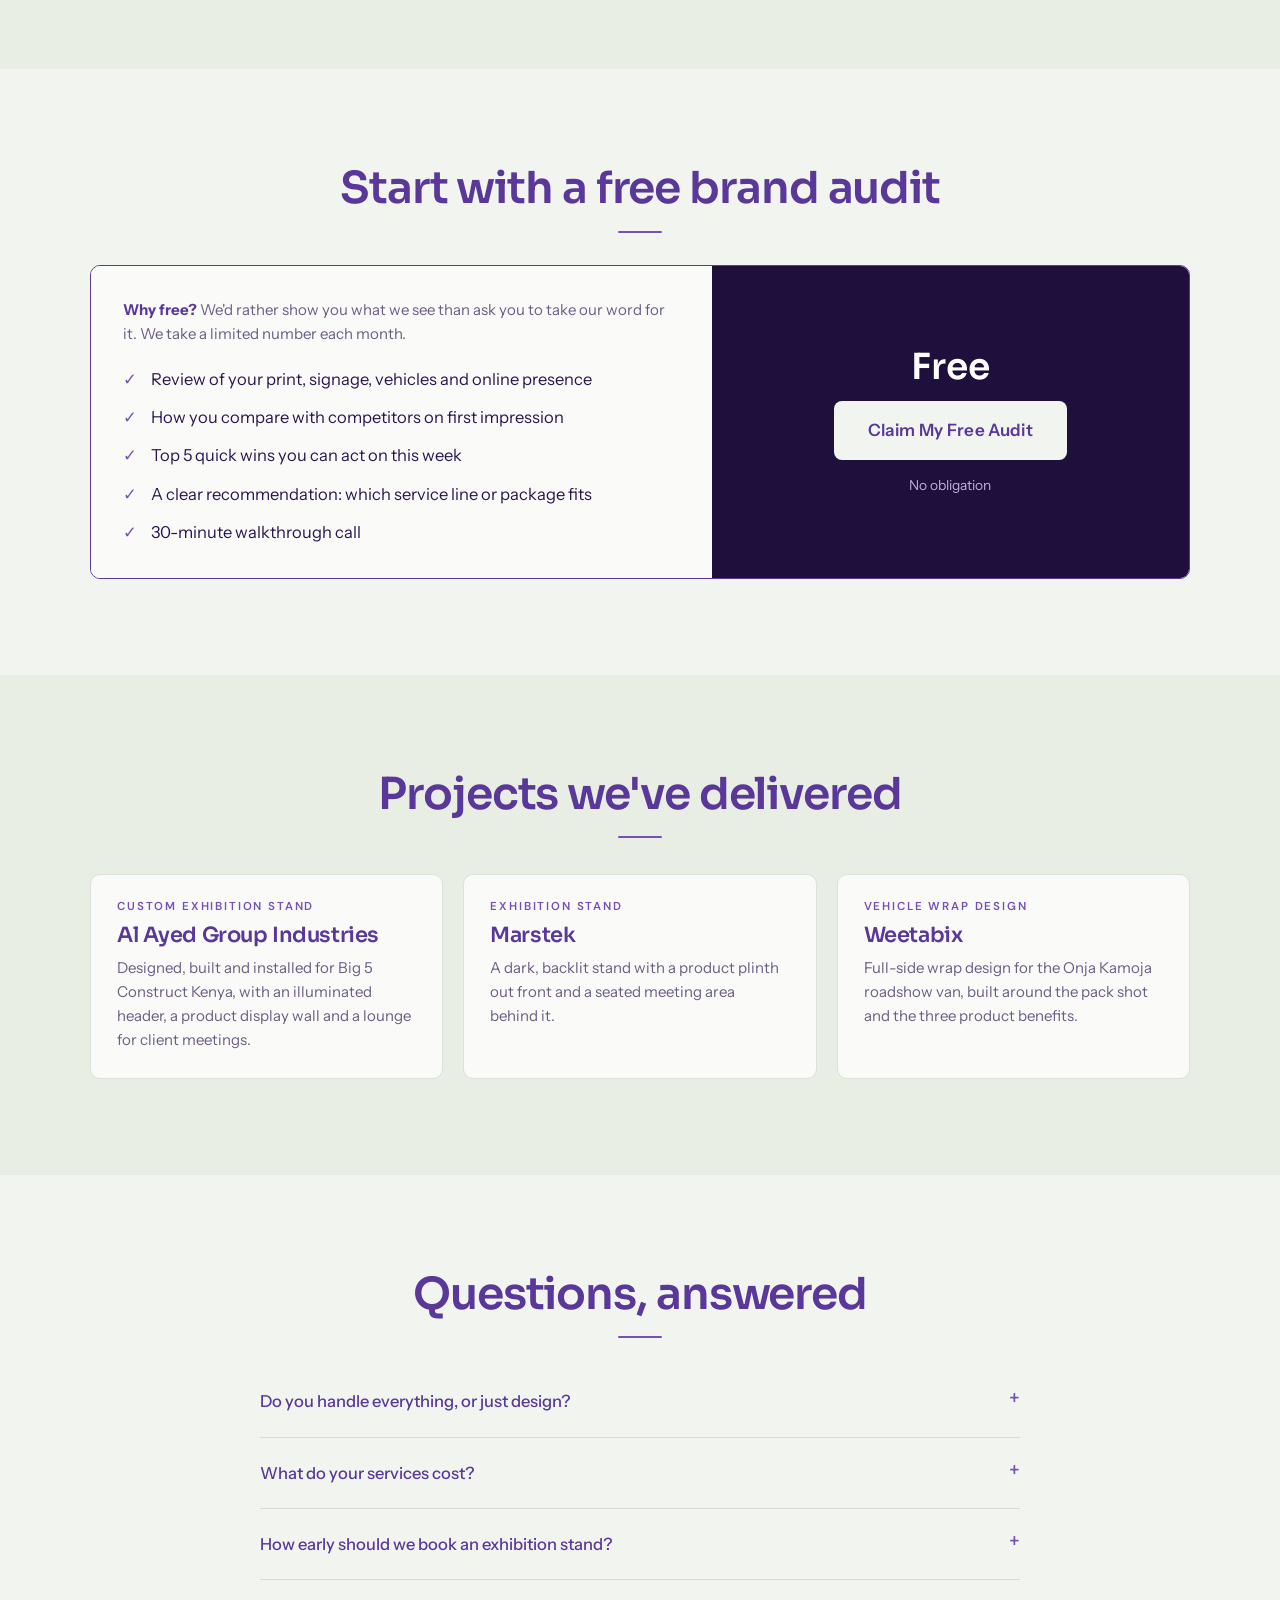
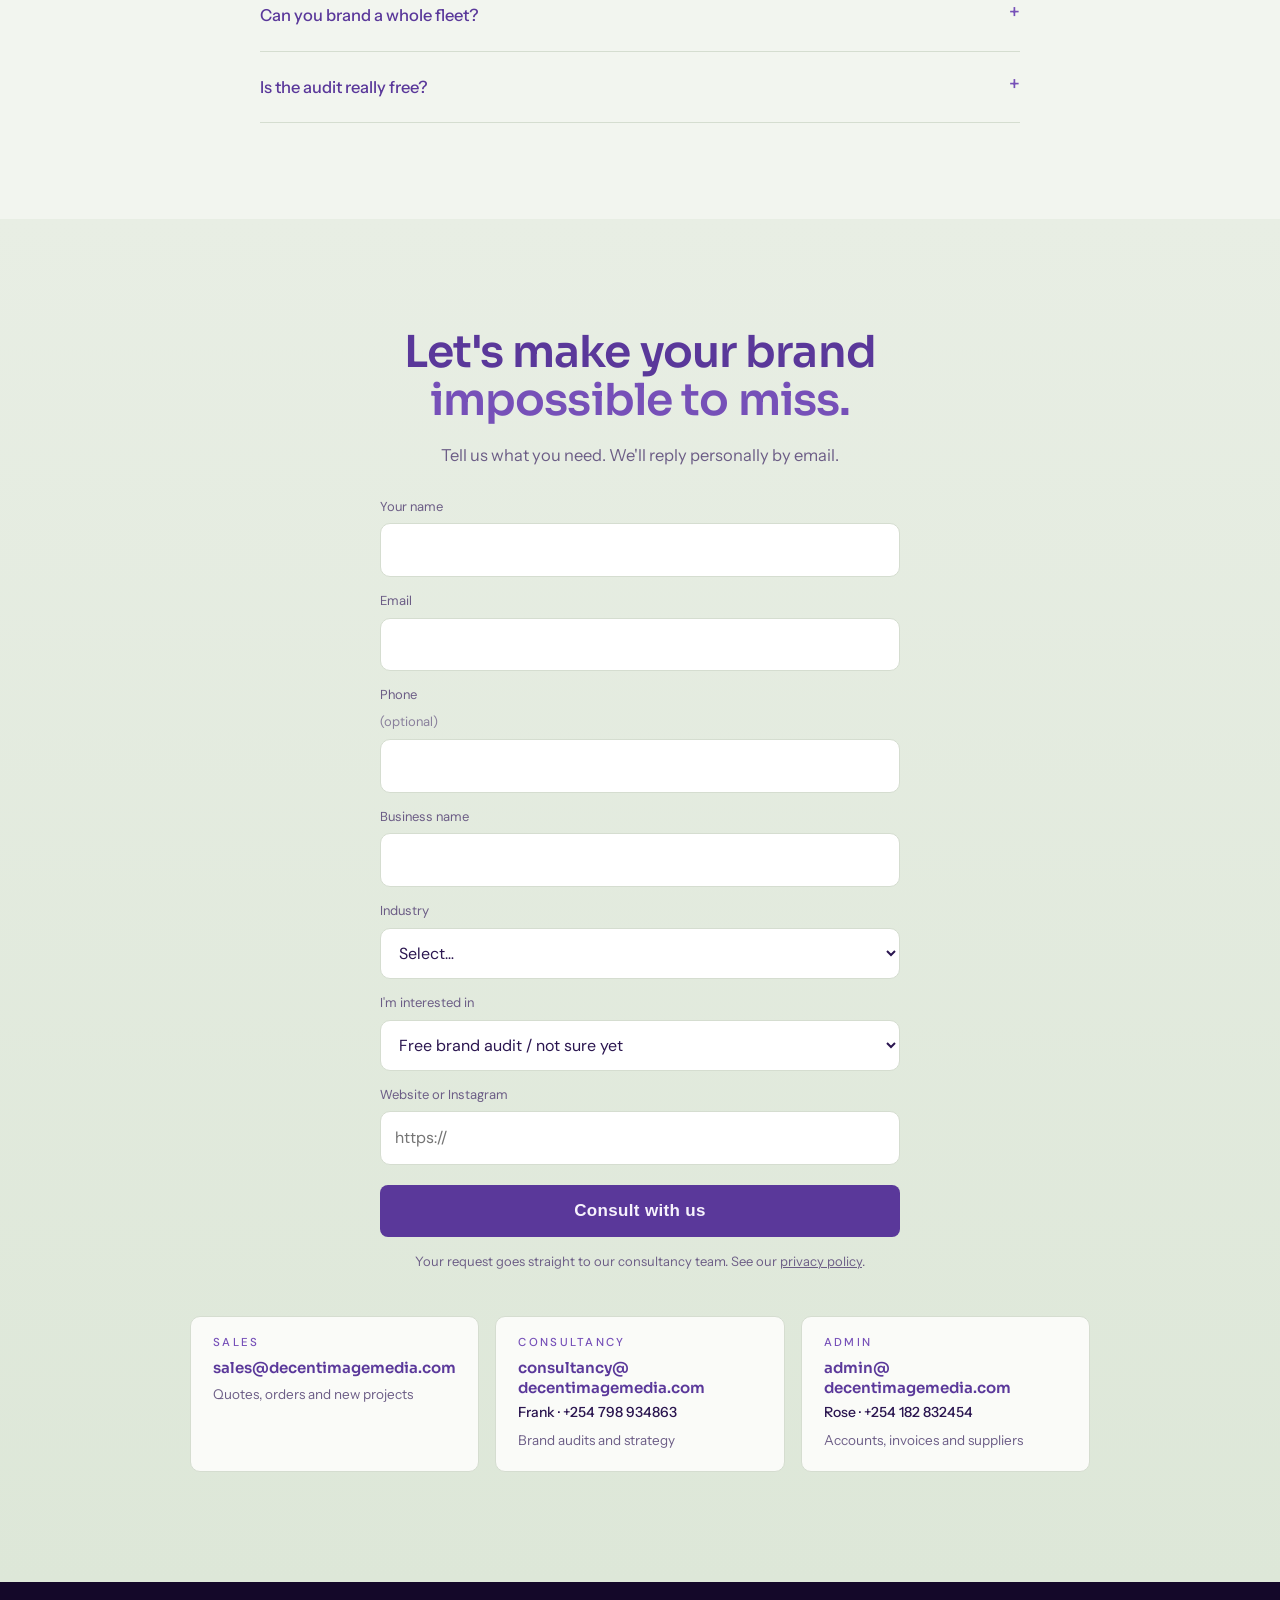
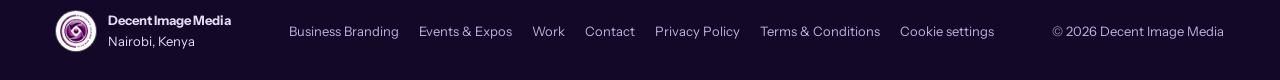
==== commit 08e918de: "Service popups: add photos (keyrings, umbrellas, gifting), photo galleries, Keyrings tag Co-Authored" ====
--- a/index.html
+++ b/index.html
@@ -223,7 +223,7 @@
       <p class="line-sub">Fleet branding &amp; merchandise. The brand that travels, and the objects that stay on a customer's desk.</p>
       <ul class="tags">
         <li>Full &amp; partial wraps</li><li>Fleet livery</li><li>T-shirts</li><li>Corporate uniforms</li>
-        <li>Caps</li><li>Mugs</li><li>Umbrellas</li><li>Bags</li><li>Diaries &amp; pens</li>
+        <li>Caps</li><li>Mugs</li><li>Umbrellas</li><li>Bags</li><li>Keyrings</li><li>Diaries &amp; pens</li>
       </ul>
     </article>
     <article class="line">
--- a/styles.css
+++ b/styles.css
@@ -763,3 +763,12 @@
 @media(hover:hover){.svc-wa:hover{background:#2ee06f}}
 .svc-x{position:absolute;top:10px;right:10px;width:40px;height:40px;border:0;border-radius:50%;background:rgba(255,255,255,.9);color:var(--ink);font-size:24px;line-height:1;cursor:pointer;box-shadow:0 2px 10px rgba(0,0,0,.12);z-index:1}
 @media(prefers-reduced-motion:reduce){.svc-card,.svc-backdrop{transition:none}}
+
+/* popup photo gallery */
+.svc-media{position:relative;background:#e9ece6}
+.svc-media[hidden]{display:none}
+.svc-img{aspect-ratio:4/3;object-fit:cover}
+.svc-nav{position:absolute;top:50%;transform:translateY(-50%);width:40px;height:40px;border:0;border-radius:50%;background:rgba(255,255,255,.9);color:var(--ink);font-size:26px;line-height:1;cursor:pointer;box-shadow:0 2px 10px rgba(0,0,0,.15)}
+.svc-prev{left:10px}.svc-next{right:10px}
+.svc-nav[hidden],.svc-count[hidden]{display:none}
+.svc-count{position:absolute;left:12px;bottom:12px;background:rgba(17,7,36,.7);color:#fff;font:500 12px/1 var(--label);padding:6px 10px;border-radius:99px}
